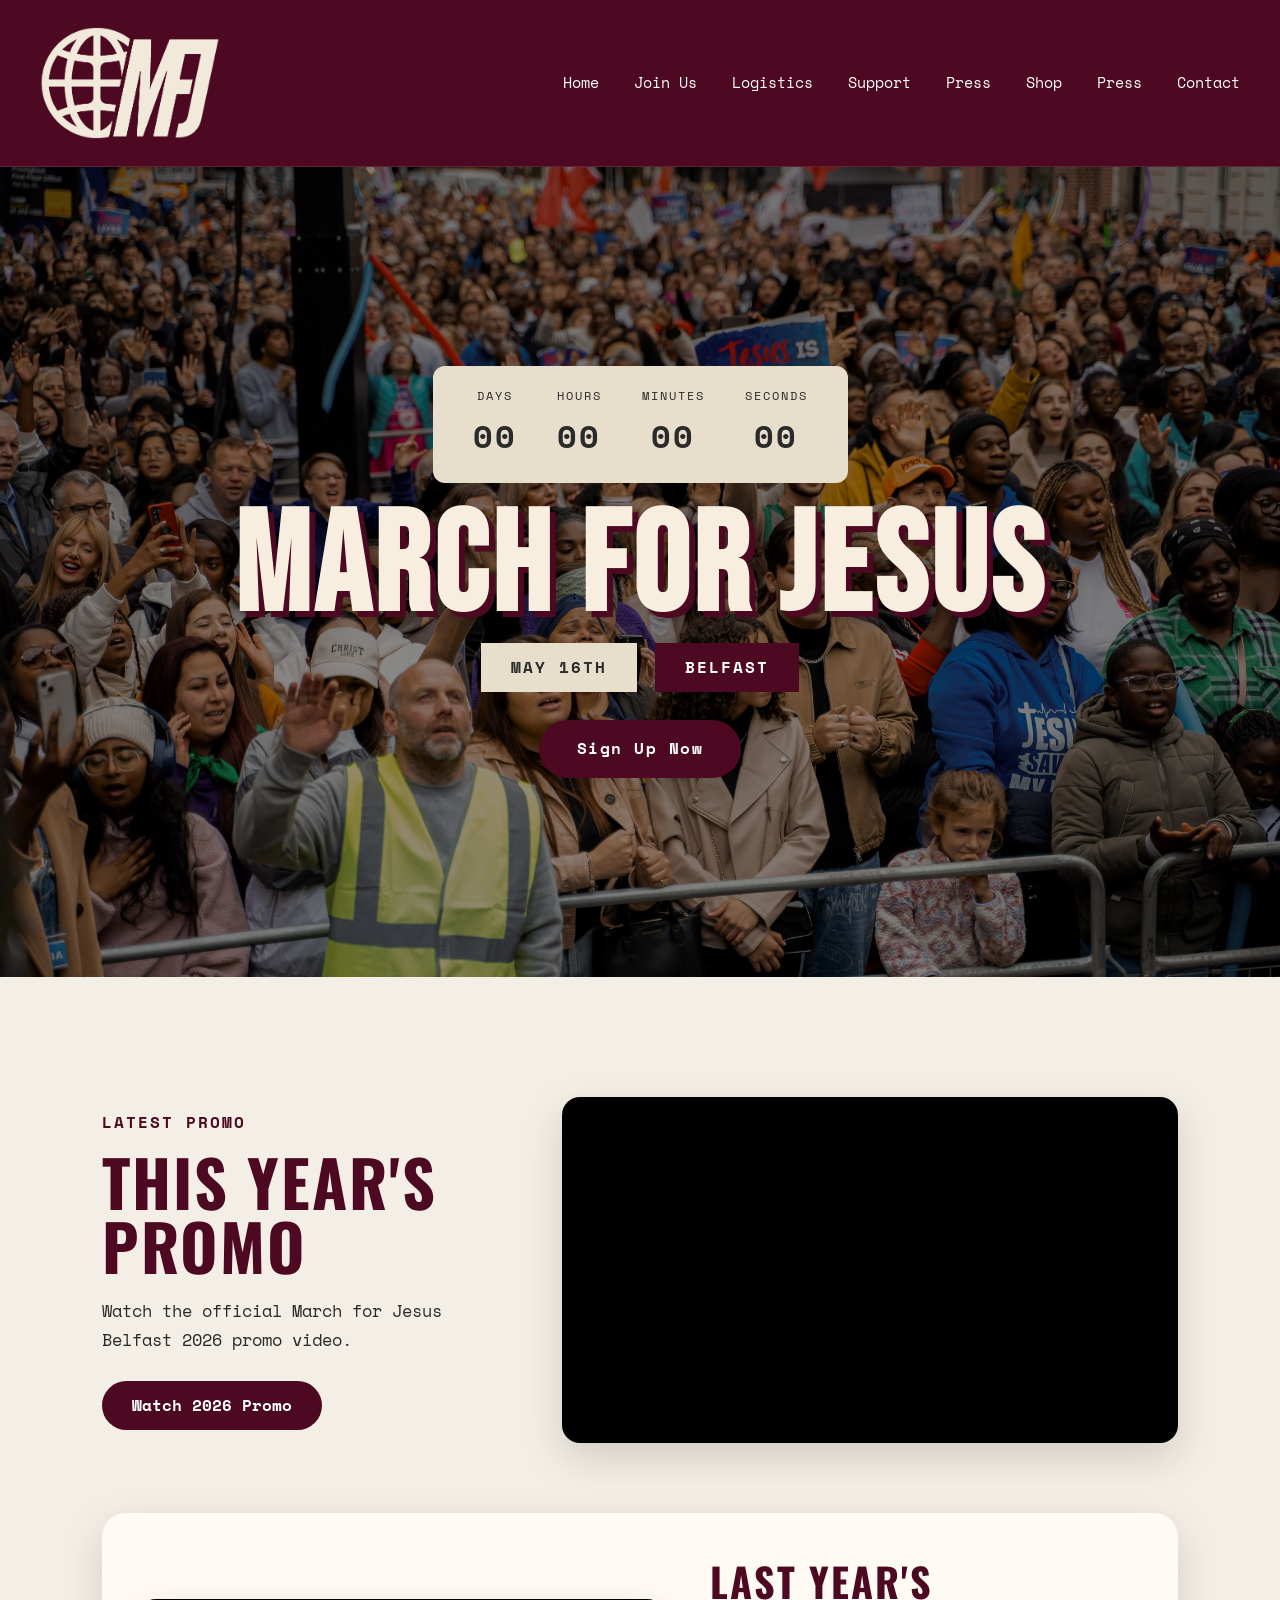
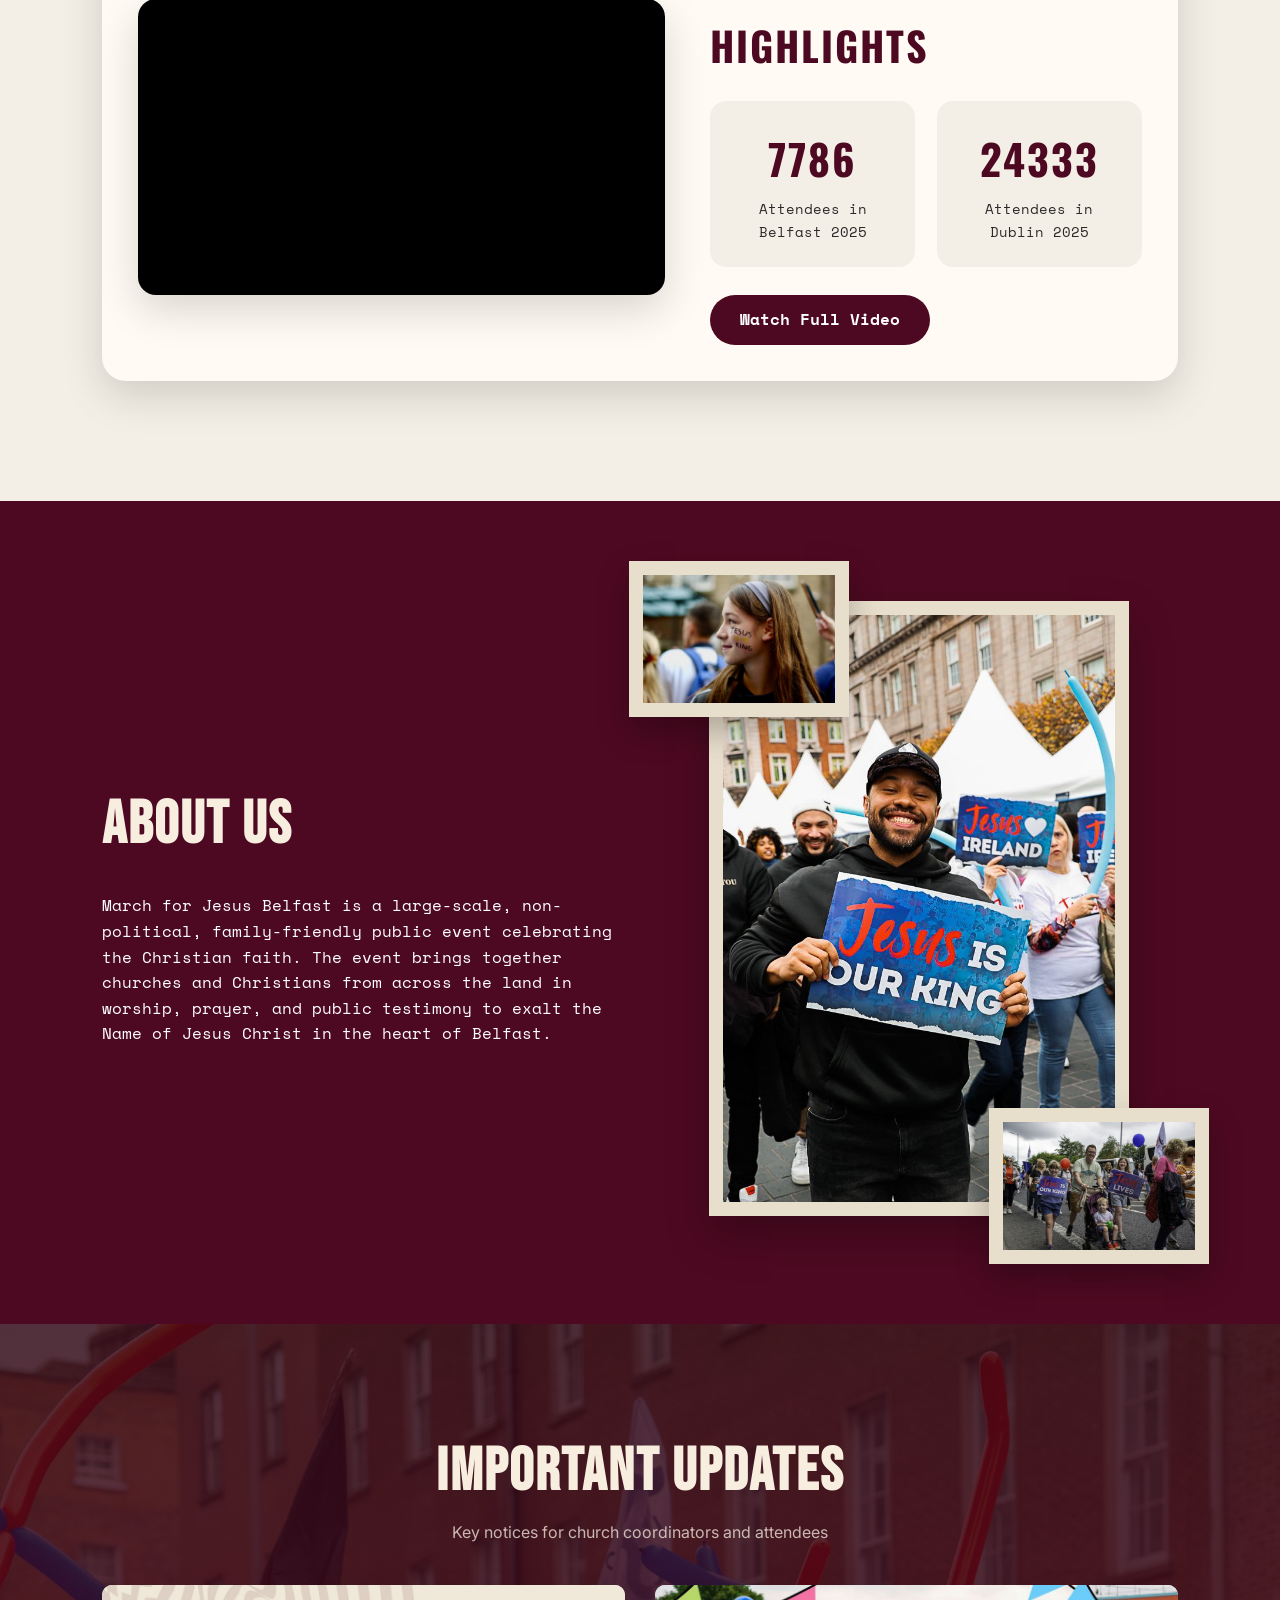
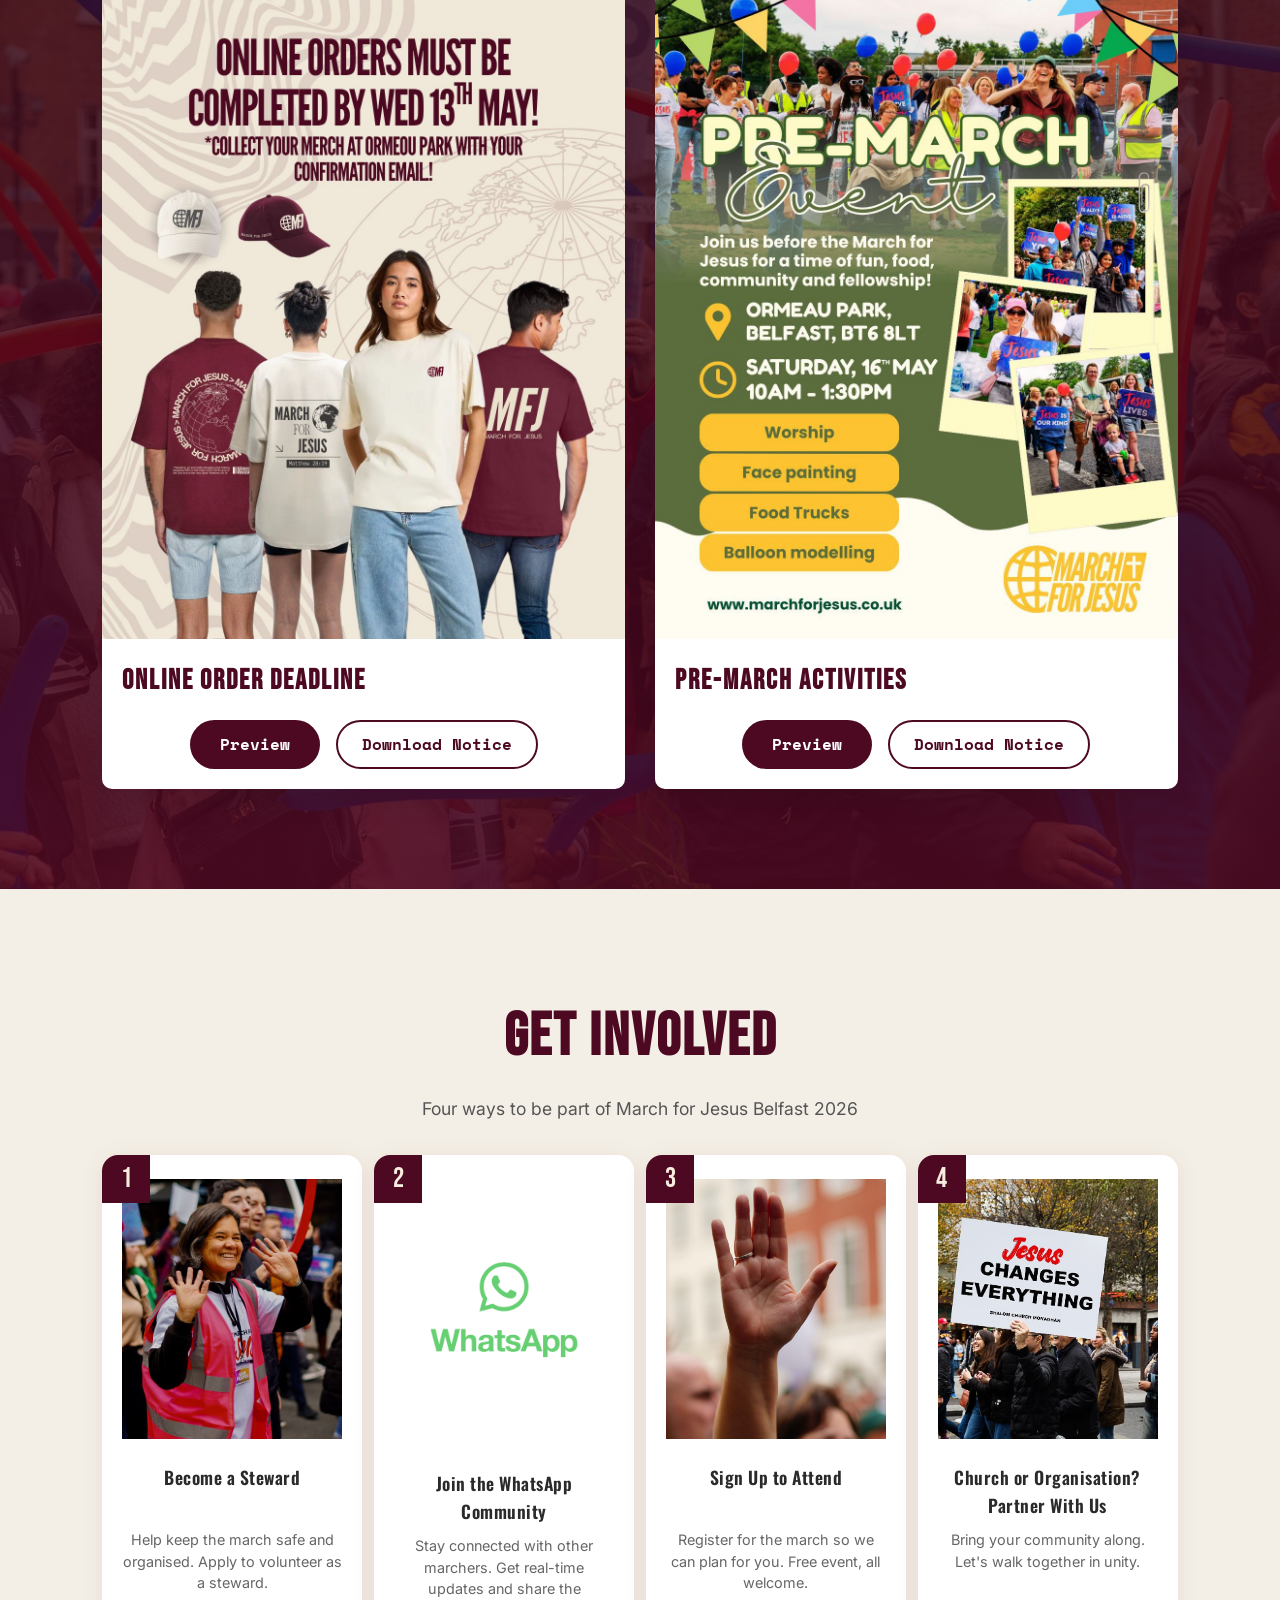
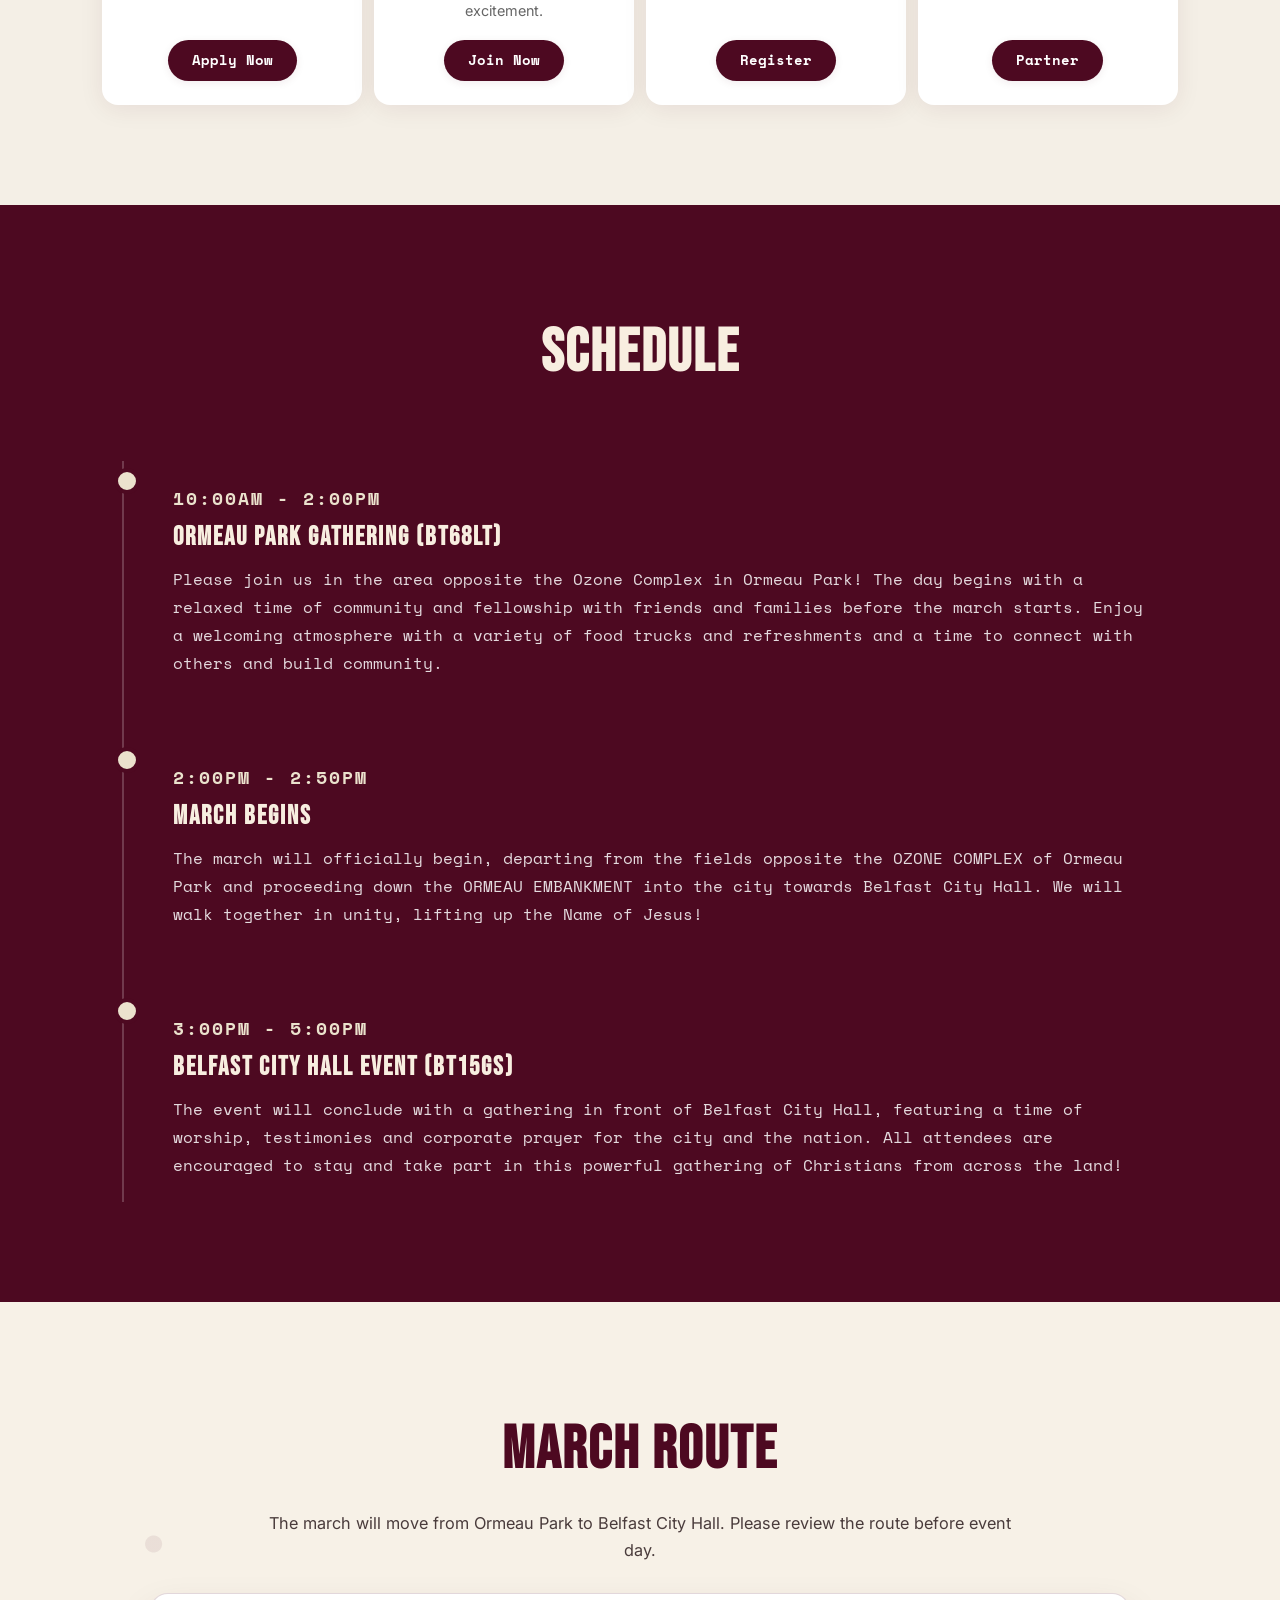
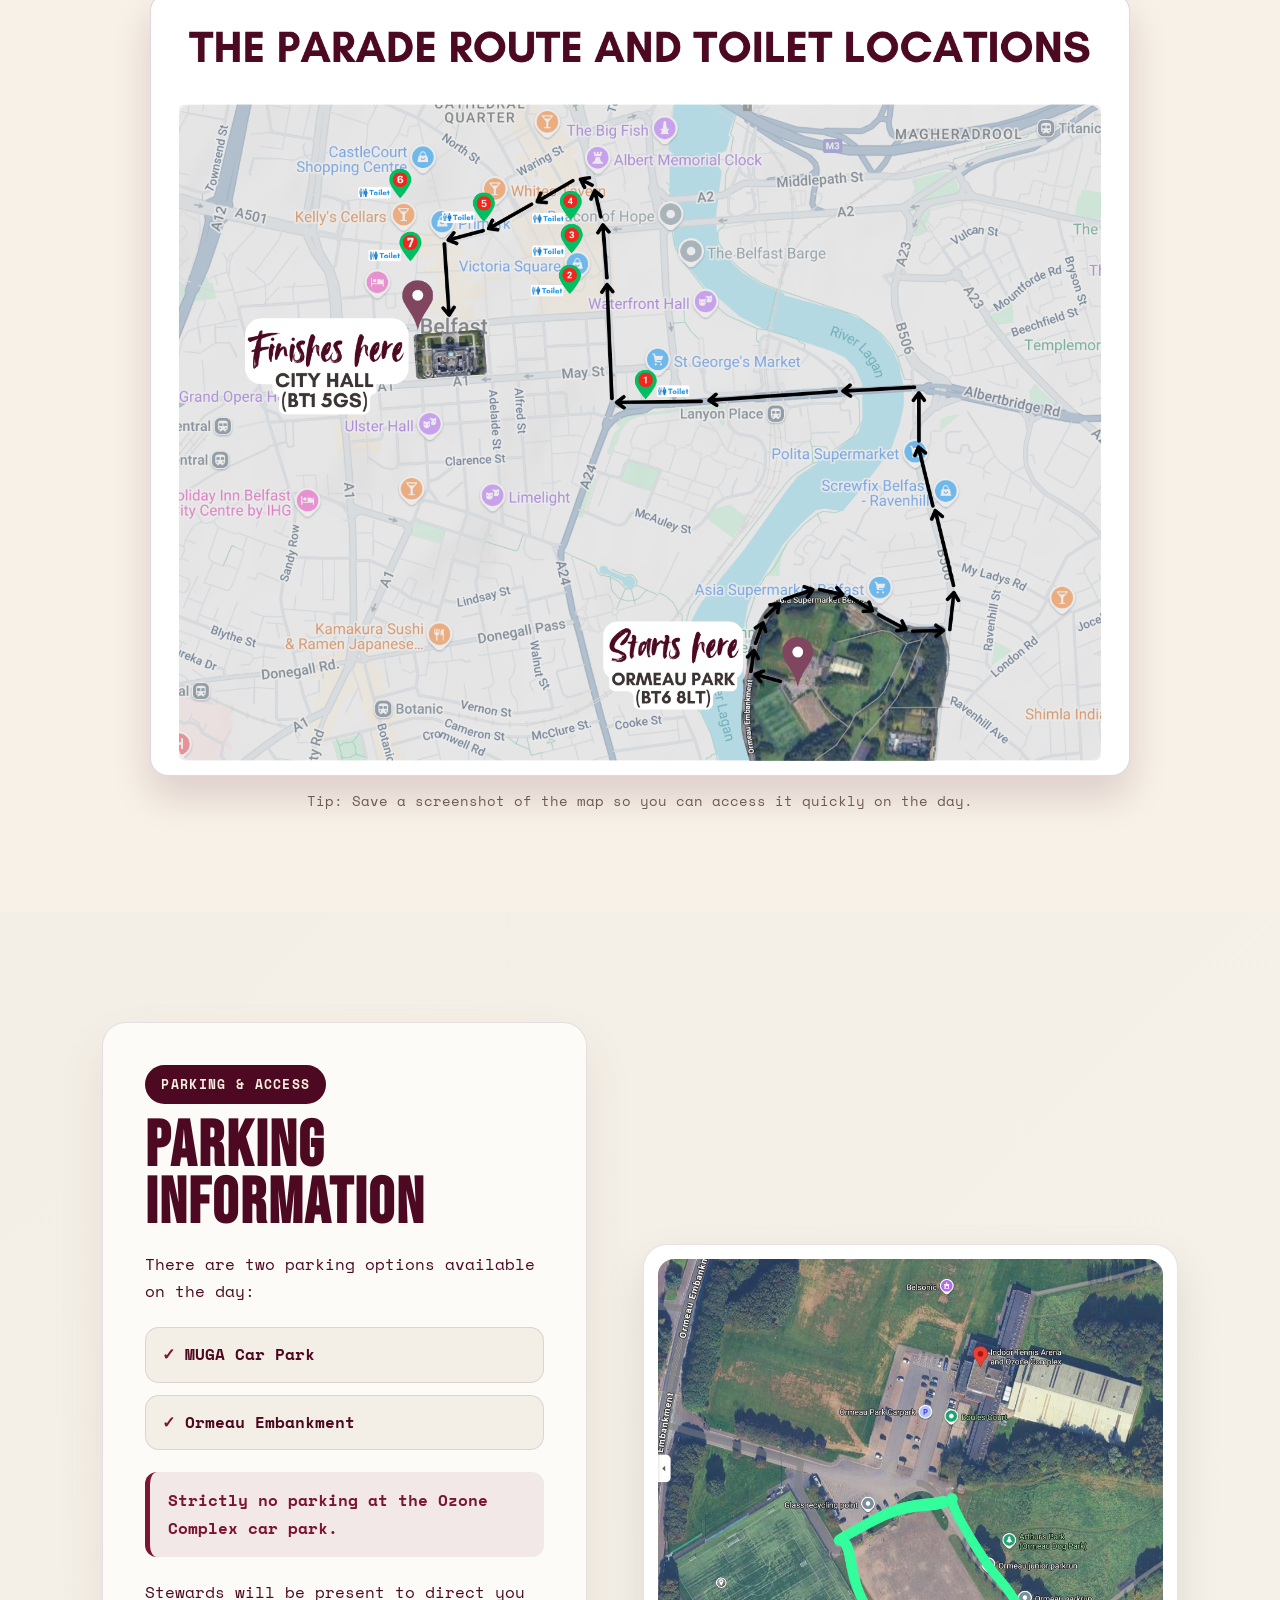
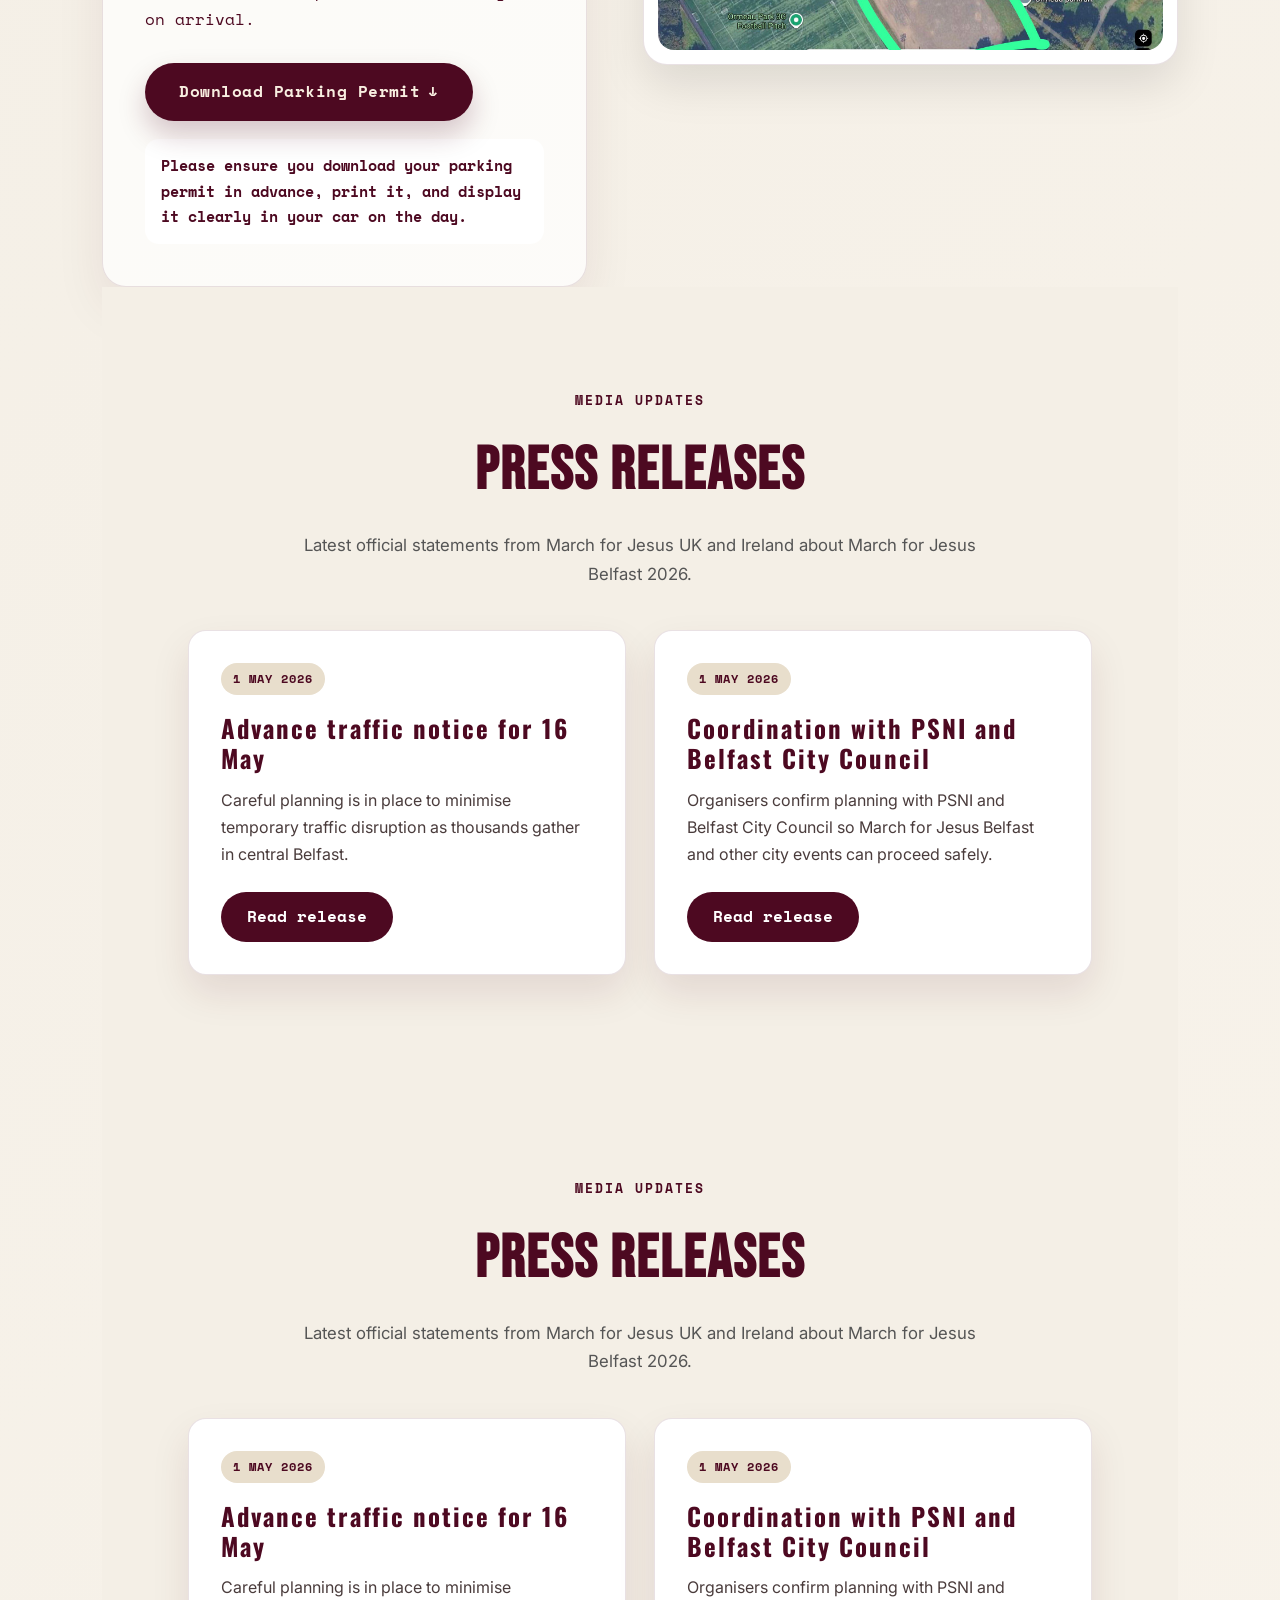
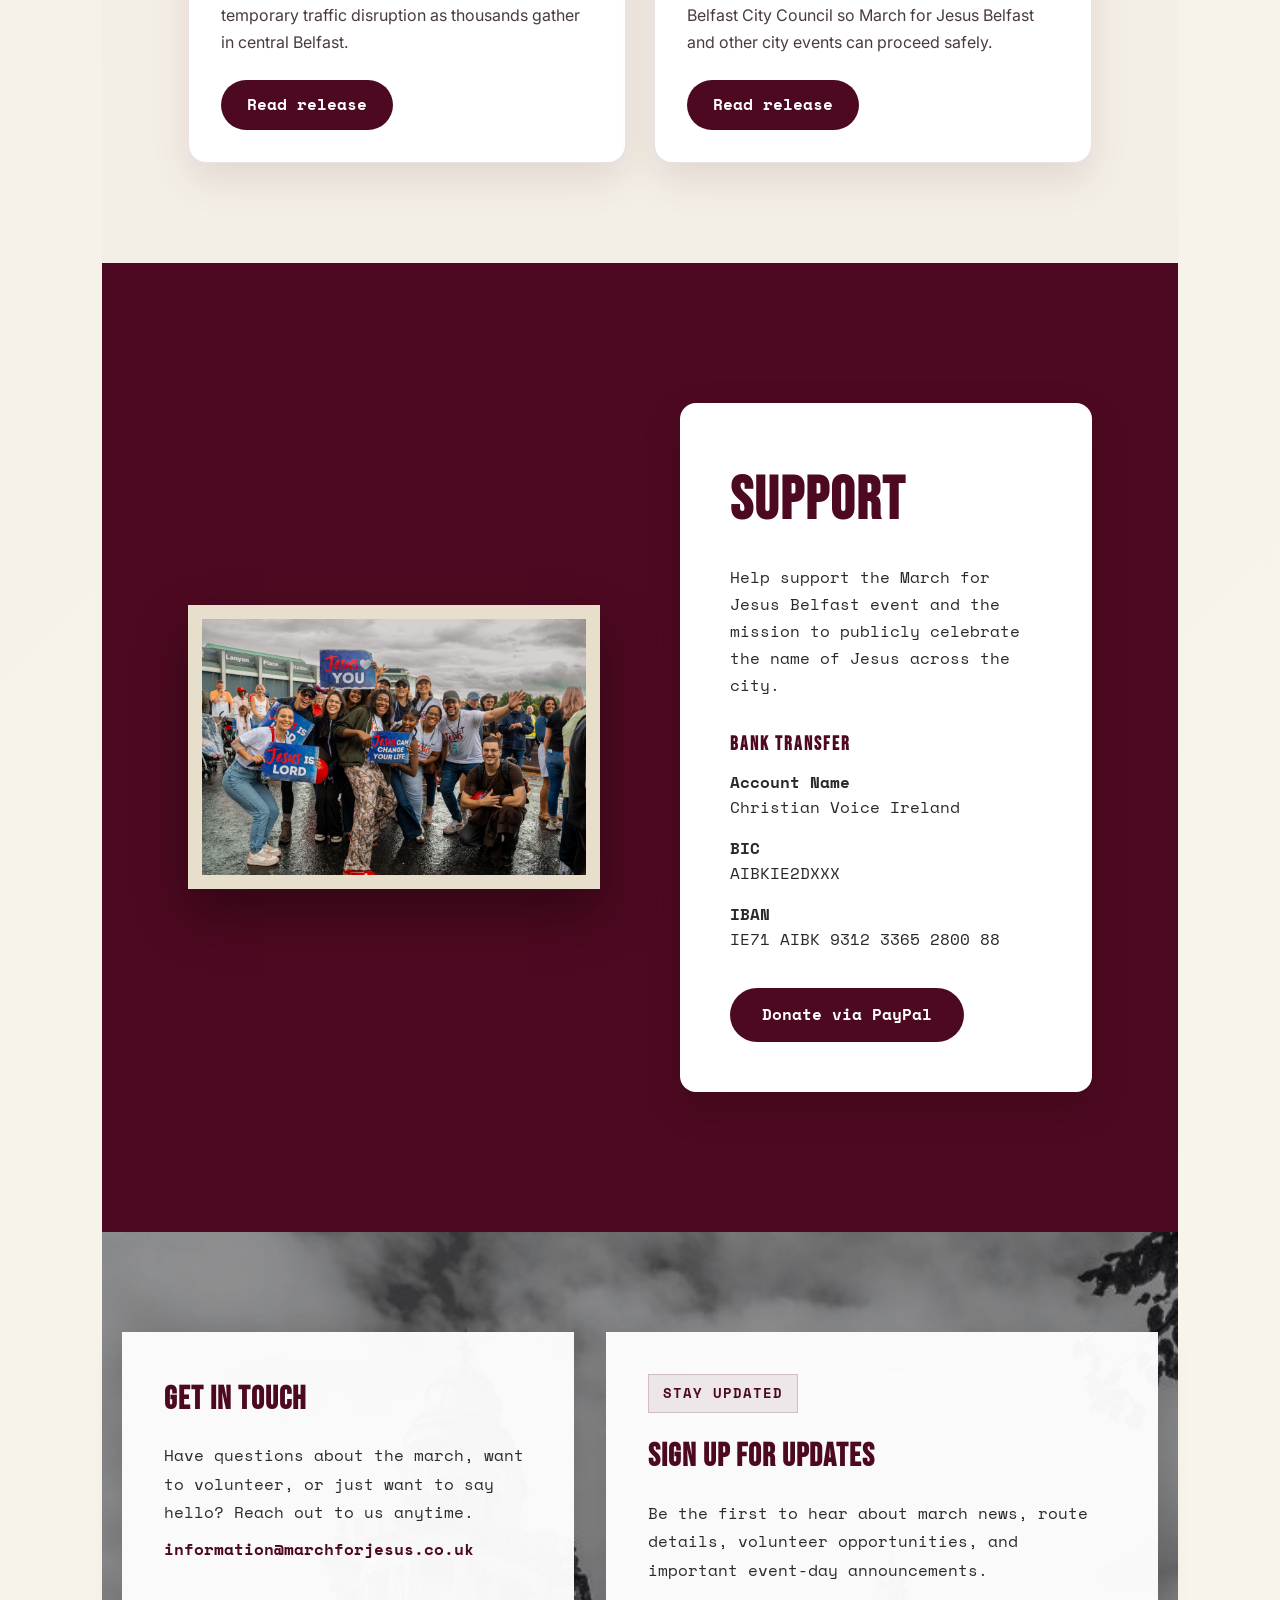
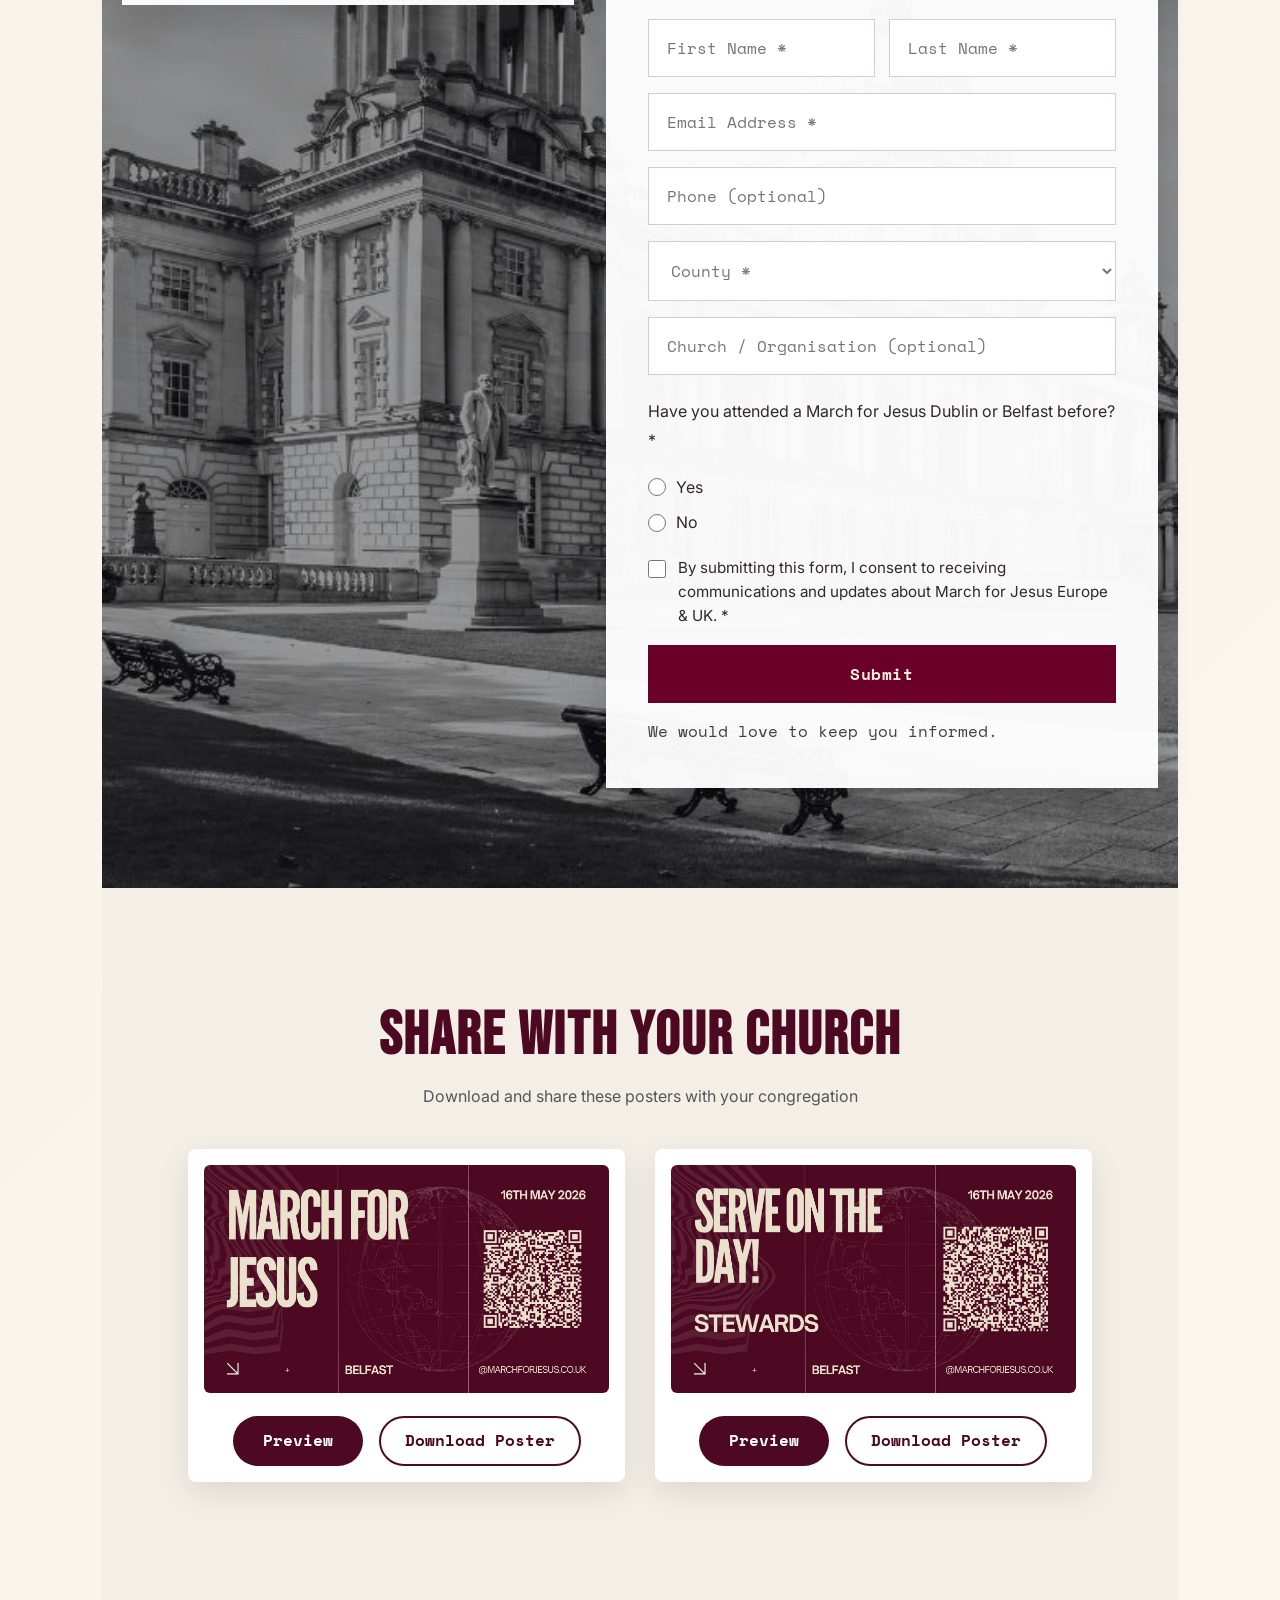
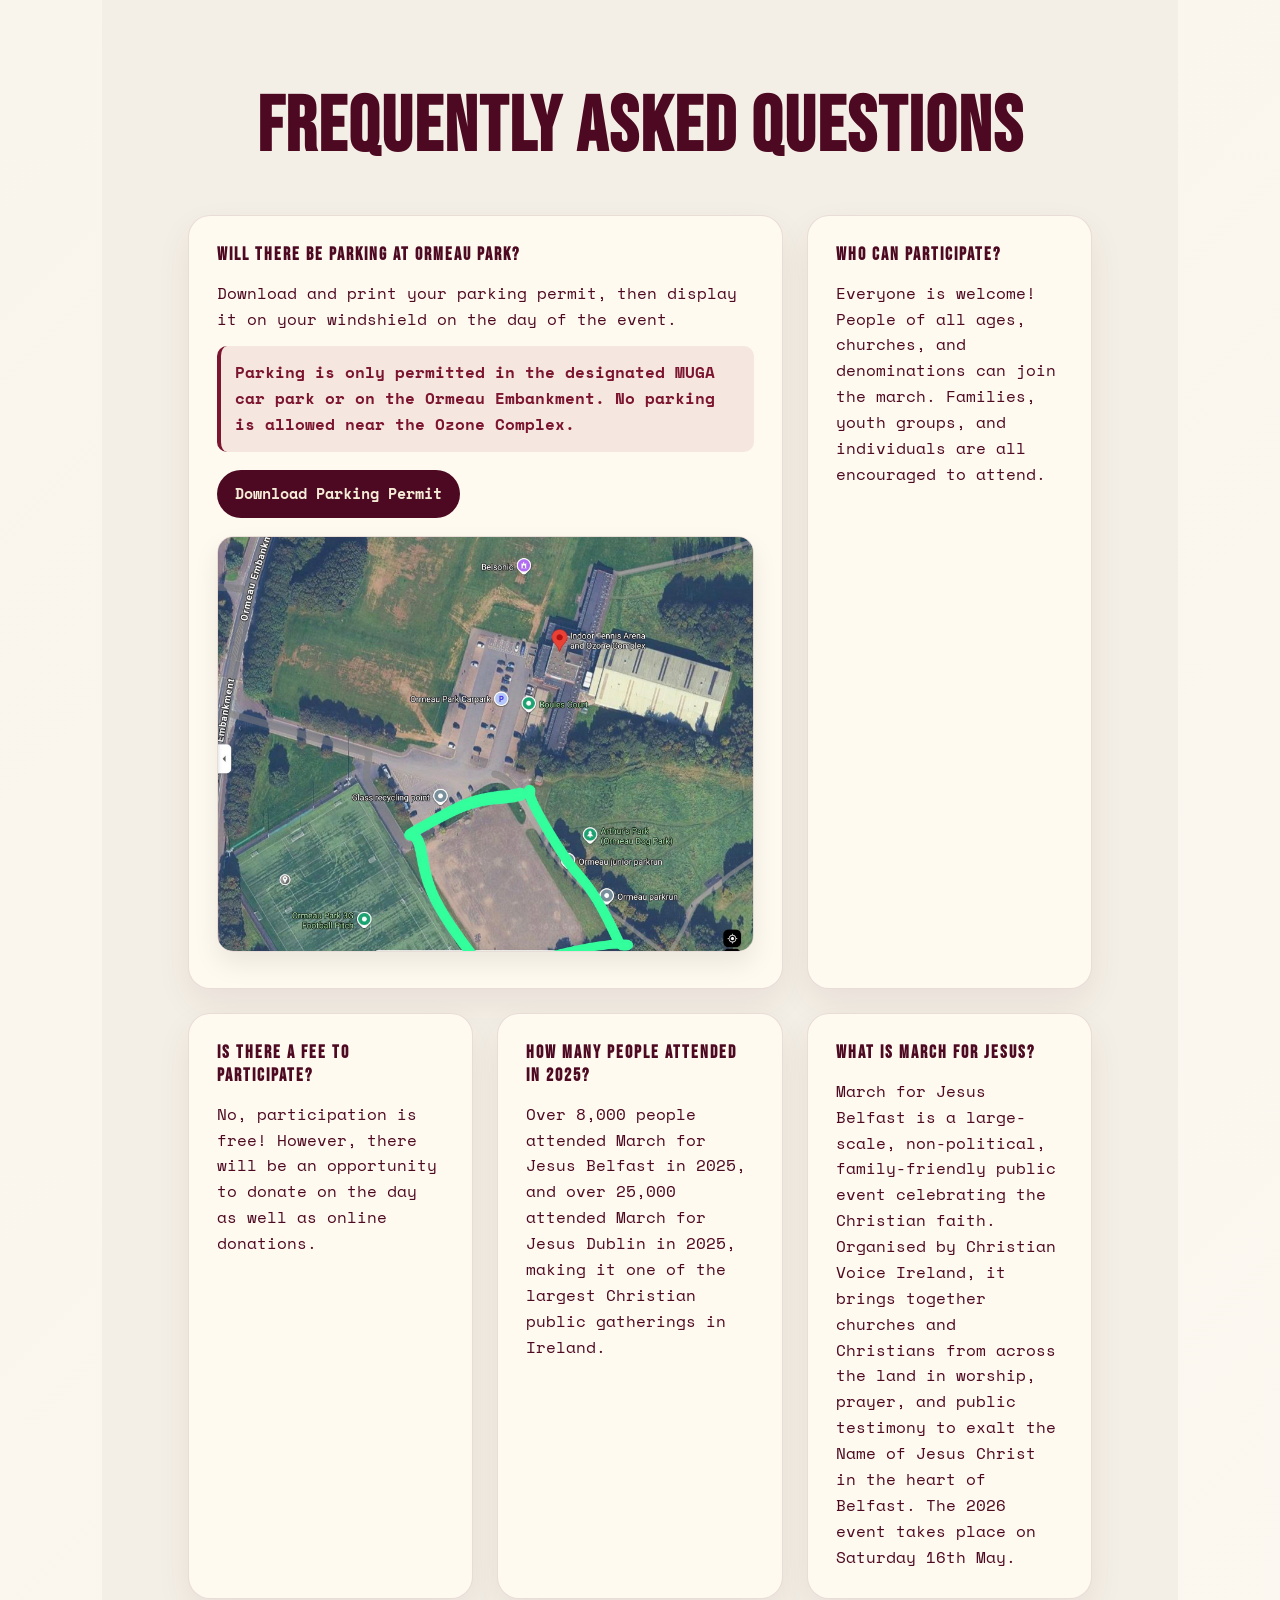
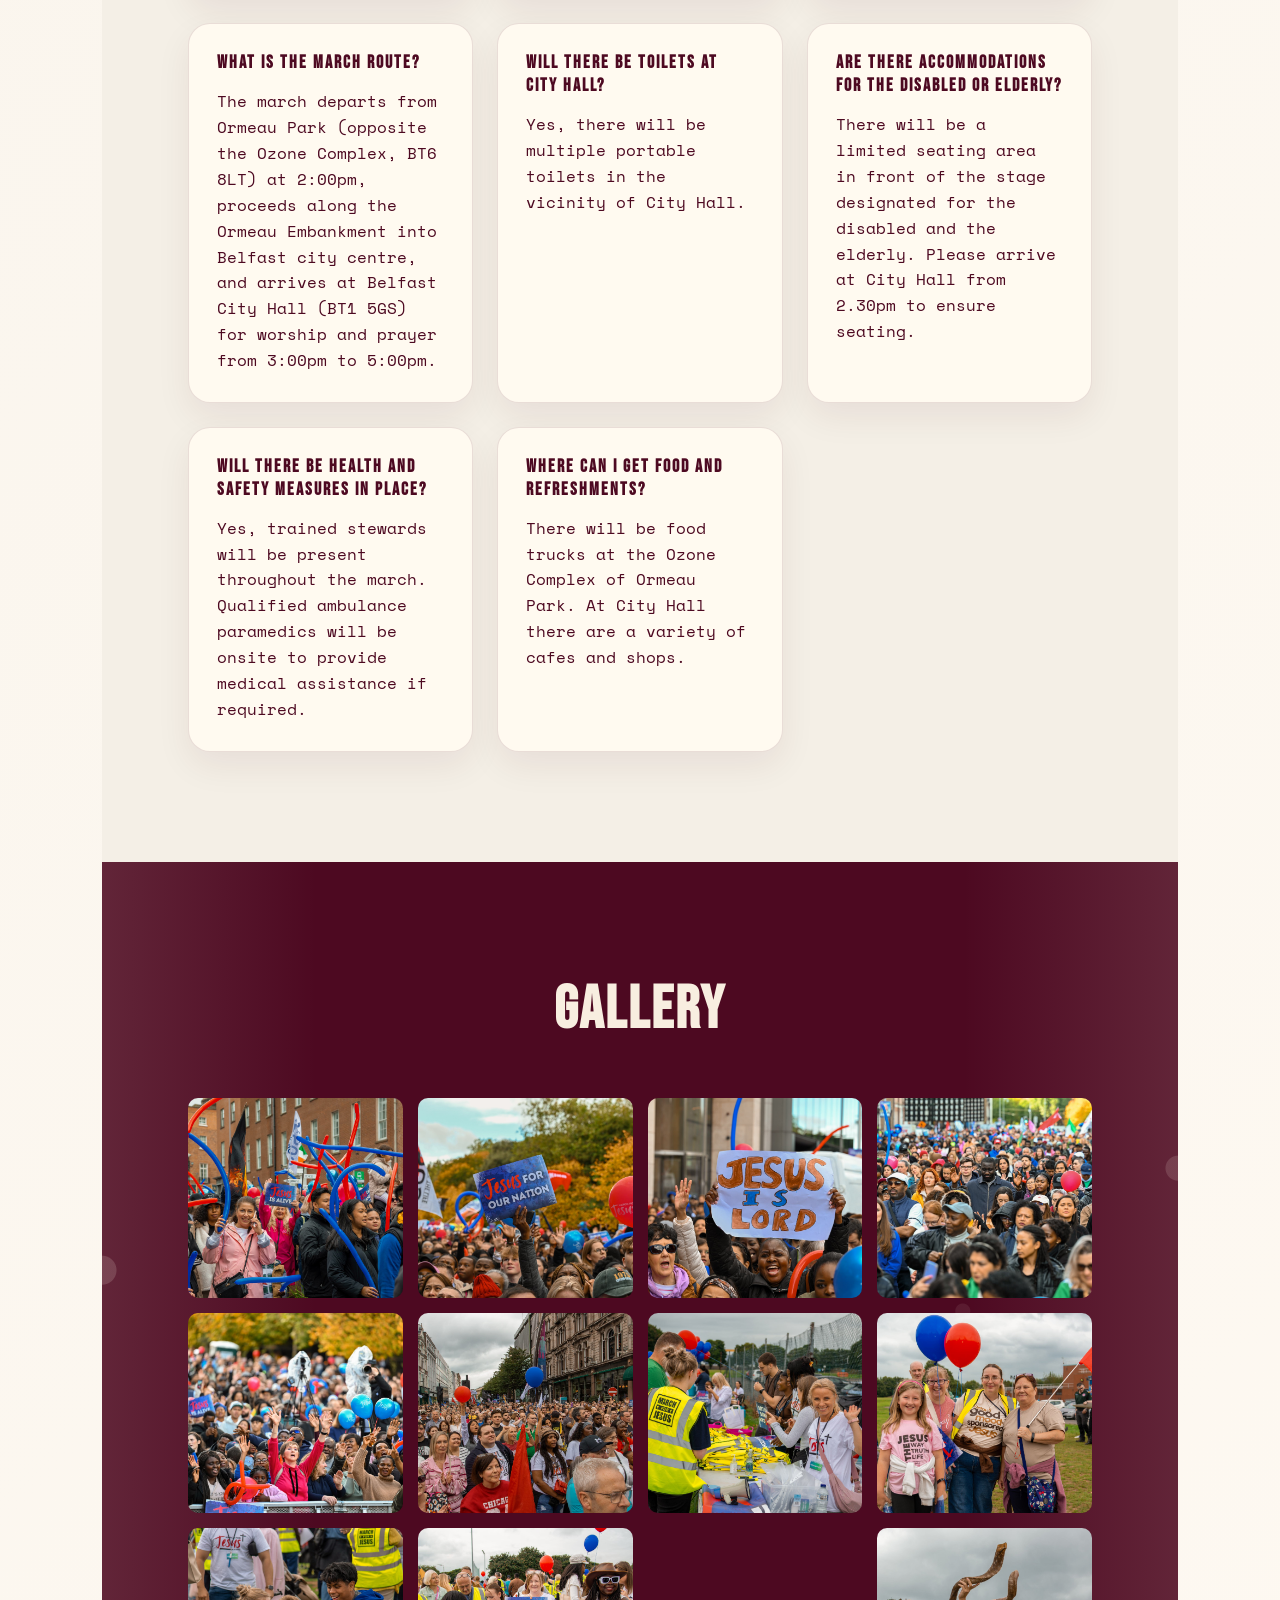
==== index.html @ 3a16ca30 "Add press releases section and fix button styles" ====
<!DOCTYPE html>
<html lang="en">
<head>

<!-- Google tag (gtag.js) -->
<script async src="https://www.googletagmanager.com/gtag/js?id=G-B08WPFHX9Q"></script>
<script>
  window.dataLayer = window.dataLayer || [];
  function gtag(){dataLayer.push(arguments);}
  gtag('js', new Date());
  gtag('config', 'G-B08WPFHX9Q');
</script>
<meta name="description" content="March for Jesus Belfast — Saturday 16th May 2026. A family-friendly, non-political march celebrating Jesus through the streets of Belfast.">
<meta name="keywords" content="March for Jesus, Belfast, Christian march, worship, prayer, May 2026">
<meta property="og:title" content="March for Jesus Belfast — 16th May 2026">
<meta property="og:description" content="A family-friendly, non-political march celebrating Jesus through the streets of Belfast. Join us on Saturday 16th May 2026.">
<meta property="og:image" content="https://marchforjesus.co.uk/images/mfj/home.jpg">
<meta property="og:url" content="https://marchforjesus.co.uk/">
<meta property="og:type" content="website">
<meta name="twitter:card" content="summary_large_image">
<meta name="twitter:title" content="March for Jesus Belfast — 16th May 2026">
<meta name="twitter:description" content="A family-friendly, non-political march celebrating Jesus through the streets of Belfast. Join us on Saturday 16th May 2026.">
<meta name="twitter:image" content="https://marchforjesus.co.uk/images/mfj/home.jpg">
<meta name="format-detection" content="telephone=no">

<meta charset="UTF-8">
<meta name="viewport" content="width=device-width, initial-scale=1.0">

<title>March for Jesus Belfast — 16 May 2026 | marchforjesus.co.uk</title>
<link rel="canonical" href="https://marchforjesus.co.uk/">

<link rel="stylesheet" href="styles.css?v=20260505-press">
<link rel="stylesheet" href="https://cdnjs.cloudflare.com/ajax/libs/font-awesome/6.7.2/css/all.min.css" integrity="sha512-Evv84Mr4kqVGRNSgIGL/F/aIDqQb7xQ2vcrdIwxfjThSH8CSR7PBEakCr51Ck+w+/U6swU2Im1vVX0SVk9ABhg==" crossorigin="anonymous" referrerpolicy="no-referrer">

<link href="https://fonts.googleapis.com/css2?family=Bebas+Neue&family=Inter:ital,wght@0,300;0,400;0,500;0,600&family=League+Gothic&family=Oswald:wght@400;600&family=Space+Mono&display=swap" rel="stylesheet">

<link rel="icon" type="image/png" sizes="32x32" href="images/favicon-32.png">
<link rel="apple-touch-icon" sizes="180x180" href="images/favicon-180.png">

<!-- Structured Data: Organization -->
<script type="application/ld+json">
{
  "@context": "https://schema.org",
  "@type": "Organization",
  "name": "March for Jesus",
  "alternateName": "March for Jesus Belfast",
  "url": "https://marchforjesus.co.uk",
  "logo": "https://marchforjesus.co.uk/images/Stacked%20logo.png",
  "description": "March for Jesus Belfast is a large-scale, non-political, family-friendly public event celebrating the Christian faith, bringing together churches and Christians from across the land in worship, prayer, and public testimony.",
  "email": "information@marchforjesus.co.uk",
  "sameAs": [
    "https://www.facebook.com/share/1CZsf5bCWk/?mibextid=wwXIfr",
    "https://www.instagram.com/marchforjesusireland",
    "https://www.tiktok.com/@marchforjesusireland"
  ],
  "foundingLocation": {
    "@type": "Place",
    "name": "Belfast, Northern Ireland"
  }
}
</script>

<!-- Structured Data: Event -->
<script type="application/ld+json">
{
  "@context": "https://schema.org",
  "@type": "Event",
  "name": "March for Jesus Belfast 2026",
  "description": "A family-friendly, non-political march celebrating Jesus through the streets of Belfast. Join thousands of Christians from across the land for worship, prayer, and public testimony to exalt the Name of Jesus Christ.",
  "startDate": "2026-05-16T10:00:00+01:00",
  "endDate": "2026-05-16T17:00:00+01:00",
  "eventStatus": "https://schema.org/EventScheduled",
  "eventAttendanceMode": "https://schema.org/OfflineEventAttendanceMode",
  "location": [
    {
      "@type": "Place",
      "name": "Ormeau Park",
      "address": {
        "@type": "PostalAddress",
        "streetAddress": "Ormeau Park, opposite Ozone Complex",
        "addressLocality": "Belfast",
        "postalCode": "BT6 8LT",
        "addressCountry": "GB"
      }
    },
    {
      "@type": "Place",
      "name": "Belfast City Hall",
      "address": {
        "@type": "PostalAddress",
        "streetAddress": "Donegall Square",
        "addressLocality": "Belfast",
        "postalCode": "BT1 5GS",
        "addressCountry": "GB"
      }
    }
  ],
  "image": "https://marchforjesus.co.uk/images/mfj/home.jpg",
  "url": "https://marchforjesus.co.uk",
  "organizer": {
    "@type": "Organization",
    "name": "Christian Voice Ireland",
    "url": "https://marchforjesus.co.uk"
  },
  "performer": {
    "@type": "Organization",
    "name": "March for Jesus Belfast"
  },
  "offers": {
    "@type": "Offer",
    "price": "0",
    "priceCurrency": "GBP",
    "availability": "https://schema.org/InStock",
    "url": "https://www.eventbrite.ie/e/march-for-jesus-belfast-2026-tickets-1984903487764",
    "validFrom": "2026-01-01"
  },
  "isAccessibleForFree": true,
  "maximumPhysicalAttendeeCapacity": 10000,
  "previousStartDate": "2025-05-17",
  "subEvent": [
    {
      "@type": "Event",
      "name": "Ormeau Park Gathering",
      "startDate": "2026-05-16T10:00:00+01:00",
      "endDate": "2026-05-16T14:00:00+01:00",
      "description": "Community fellowship with food trucks and refreshments before the march begins."
    },
    {
      "@type": "Event",
      "name": "March Through Belfast",
      "startDate": "2026-05-16T14:00:00+01:00",
      "endDate": "2026-05-16T14:50:00+01:00",
      "description": "The march departs from Ormeau Park along the Ormeau Embankment into the city towards Belfast City Hall."
    },
    {
      "@type": "Event",
      "name": "Belfast City Hall Worship & Prayer",
      "startDate": "2026-05-16T15:00:00+01:00",
      "endDate": "2026-05-16T17:00:00+01:00",
      "description": "Worship, testimonies, and corporate prayer for the city and nation at Belfast City Hall."
    }
  ]
}
</script>

<!-- Structured Data: FAQPage -->
<script type="application/ld+json">
{
  "@context": "https://schema.org",
  "@type": "FAQPage",
  "mainEntity": [
    {
      "@type": "Question",
      "name": "Who can participate in March for Jesus Belfast?",
      "acceptedAnswer": {
        "@type": "Answer",
        "text": "Everyone is welcome! People of all ages, churches, and denominations can join the march. Families, youth groups, and individuals are all encouraged to attend."
      }
    },
    {
      "@type": "Question",
      "name": "Is there a fee to participate?",
      "acceptedAnswer": {
        "@type": "Answer",
        "text": "No, participation is completely free. However, there will be an opportunity to donate on the day as well as online donations."
      }
    },
    {
      "@type": "Question",
      "name": "Will there be toilets at Belfast City Hall?",
      "acceptedAnswer": {
        "@type": "Answer",
        "text": "Yes, there will be multiple portable toilets in the vicinity of City Hall."
      }
    },
    {
      "@type": "Question",
      "name": "Are there accommodations for the disabled or elderly?",
      "acceptedAnswer": {
        "@type": "Answer",
        "text": "There will be a limited seating area in front of the stage designated for the disabled and the elderly. Please arrive at City Hall from 2.30pm to ensure seating."
      }
    },
    {
      "@type": "Question",
      "name": "Will there be health and safety measures in place?",
      "acceptedAnswer": {
        "@type": "Answer",
        "text": "Yes, trained stewards will be present throughout the march. Qualified ambulance paramedics will be onsite to provide medical assistance if required."
      }
    },
    {
      "@type": "Question",
      "name": "Where can I get food and refreshments?",
      "acceptedAnswer": {
        "@type": "Answer",
        "text": "There will be food trucks at the Ozone Complex of Ormeau Park. At City Hall there are a variety of cafes and shops."
      }
    },
    {
      "@type": "Question",
      "name": "Will there be parking at Ormeau Park?",
      "acceptedAnswer": {
        "@type": "Answer",
        "text": "Yes. Download and print your parking permit, then display it on your windshield on the day of the event. Parking is only permitted in the designated MUGA car park. No parking is allowed near the Ozone Complex or on the Ormeau Embankment. The permit is available at marchforjesus.co.uk."
      }
    },
    {
      "@type": "Question",
      "name": "How many people attended March for Jesus in 2025?",
      "acceptedAnswer": {
        "@type": "Answer",
        "text": "Over 8,000 people attended March for Jesus Belfast in 2025, and over 25,000 attended March for Jesus Dublin in 2025."
      }
    },
    {
      "@type": "Question",
      "name": "What is the march route?",
      "acceptedAnswer": {
        "@type": "Answer",
        "text": "The march departs from Ormeau Park (opposite the Ozone Complex, BT6 8LT) at 2:00pm, proceeds along the Ormeau Embankment into the city centre, and arrives at Belfast City Hall (BT1 5GS) for worship and prayer from 3:00pm to 5:00pm."
      }
    },
    {
      "@type": "Question",
      "name": "What is March for Jesus?",
      "acceptedAnswer": {
        "@type": "Answer",
        "text": "March for Jesus Belfast is a large-scale, non-political, family-friendly public event celebrating the Christian faith. The event brings together churches and Christians from across the land in worship, prayer, and public testimony to exalt the Name of Jesus Christ in the heart of Belfast. It is organised by Christian Voice Ireland."
      }
    }
  ]
}
</script>

<!-- Structured Data: WebSite -->
<script type="application/ld+json">
{
  "@context": "https://schema.org",
  "@type": "WebSite",
  "name": "March for Jesus Belfast",
  "url": "https://marchforjesus.co.uk",
  "description": "Official website for March for Jesus Belfast — a family-friendly, non-political Christian march through the streets of Belfast."
}
</script>

</head>

<body id="top">

<!-- NAV -->

<header class="nav">

<div class="nav-inner">

	<a href="index.html" class="logo"><img src="images/Stacked logo.png" alt="March for Jesus logo"></a>

<button class="menu-toggle" aria-label="Toggle navigation" aria-expanded="false" aria-controls="main-menu">
<span></span>
<span></span>
<span></span>
</button>

<nav class="menu" id="main-menu">

<ul>

<li class="dropdown has-submenu">
<a href="#">Home</a>
<ul class="dropdown-menu">
<li><a href="#about">About & Video Promo</a></li>
<li><a href="#gallery">Gallery</a></li>
</ul>
</li>

<li class="dropdown has-submenu">
<a href="#signup">Join Us</a>
<ul class="dropdown-menu">
<li><a href="#signup">Sign Up</a></li>
<li><a href="https://chat.whatsapp.com/G6m8cG5FMAm8tozPNGQFvW">WhatsApp Community</a></li>
</ul>
</li>

<li class="dropdown has-submenu">
<a href="#">Logistics</a>
<ul class="dropdown-menu">
<li><a href="#schedule">Schedule</a></li>
<li><a href="#route">Route</a></li>
<li><a href="#posters">Posters</a></li>


</ul>
</li>

<li>
<a href="#support">Support</a>
</li>

<li>
<a href="#press-releases">Press</a>
</li>

<li>
<a href="shop.html">Shop</a>
</li>

<li>
<a href="#press-releases">Press</a>
</li>

<li class="dropdown has-submenu">
<a href="#contact">Contact</a>
<ul class="dropdown-menu">
<li><a href="#faq">FAQs</a></li>

</ul>
</li>

</ul>

</nav>

</div>

</header>

<!-- HERO -->

<section class="hero">

<div class="hero-overlay"></div>

<div class="hero-content">

<div class="countdown">

<div class="countdown-grid">

<div class="countdown-item">
<div class="label">DAYS</div>
<div id="days" class="number">00</div>
</div>

<div class="countdown-item">
<div class="label">HOURS</div>
<div id="hours" class="number">00</div>
</div>

<div class="countdown-item">
<div class="label">MINUTES</div>
<div id="minutes" class="number">00</div>
</div>

<div class="countdown-item">
<div class="label">SECONDS</div>
<div id="seconds" class="number">00</div>
</div>

</div>

</div>

<h1>MARCH FOR JESUS</h1>

<div class="hero-date">MAY 16TH</div>

<div class="hero-location">BELFAST</div>

<a href="#signup" class="hero-cta">Sign Up Now</a>

</div>

</section>

<!-- WATCH -->

<section class="watch">
  <div class="watch-container">

    <div class="watch-feature">
      <div class="watch-text">
        <span class="watch-label">Latest Promo</span>
        <h2>This Year's Promo</h2>
        <p>Watch the official March for Jesus Belfast 2026 promo video.</p>

        <a href="https://youtu.be/o1hS82S8JVA" target="_blank" class="btn">
          Watch 2026 Promo
        </a>
      </div>

      <div class="video-wrapper">
        <iframe src="https://www.youtube-nocookie.com/embed/o1hS82S8JVA"
          title="March for Jesus Belfast 2026 promo"
          loading="eager"
          allow="accelerometer; autoplay; clipboard-write; encrypted-media; gyroscope; picture-in-picture; web-share"
          referrerpolicy="strict-origin-when-cross-origin"
          allowfullscreen></iframe>
      </div>
    </div>

    <div class="watch-lower">
      <div class="video-wrapper">
        <iframe src="https://www.youtube-nocookie.com/embed/uUKdgvMIN2U"
          title="March for Jesus Belfast 2025"
          loading="eager"
          allow="accelerometer; autoplay; clipboard-write; encrypted-media; gyroscope; picture-in-picture; web-share"
          referrerpolicy="strict-origin-when-cross-origin"
          allowfullscreen></iframe>
      </div>

      <div class="watch-info">
        <h3>Last Year's Highlights</h3>

        <div class="watch-stats">
          <div class="stat">
            <h3 class="counter" data-target="8000">0</h3>
            <p>Attendees in Belfast 2025</p>
          </div>

          <div class="stat">
            <h3 class="counter" data-target="25000">0</h3>
            <p>Attendees in Dublin 2025</p>
          </div>
        </div>

        <a href="https://www.youtube.com/watch?v=uUKdgvMIN2U" target="_blank" class="btn">
          Watch Full Video
        </a>
      </div>
    </div>
  </div>

</section>

<!-- ABOUT -->

<section id="about" class="about animate">

<div class="about-text">

<h2>ABOUT US</h2>

<p>
March for Jesus Belfast is a large-scale,
non-political, family-friendly public event
celebrating the Christian faith. The event
brings together churches and Christians
from across the land in worship, prayer, and
public testimony to exalt the Name of Jesus
Christ in the heart of Belfast.
</p>

</div>

<div class="about-images">

<div class="about-main">
<img src="images/mfj/about1.jpg" alt="March for Jesus">

<img src="images/mfj/about2.jpg" class="about-overlay top-left" alt="March for Jesus Belfast — worship and fellowship">
<img src="images/mfj/about3.jpg" class="about-overlay bottom-right" alt="March for Jesus Belfast — community gathering">

</div>

</div>

</section>

<!-- IMPORTANT UPDATES -->

<section id="events" class="updates-section animate">

<h2>IMPORTANT UPDATES</h2>
<p class="updates-subtitle">Key notices for church coordinators and attendees</p>

<div class="updates-grid">

  <div class="update-card">
    <img src="images/onlineorders.jpeg" alt="Online order deadline information">
    <div class="update-content">
      <h3>ONLINE ORDER DEADLINE</h3>
      <div class="poster-actions">
        <a href="images/onlineorders.jpeg" target="_blank" class="btn">Preview</a>
        <a href="images/onlineorders.jpeg" download class="btn-outline">Download Notice</a>
      </div>
    </div>
  </div>

  <div class="update-card">
    <img src="images/premarchevent.jpeg" alt="Post-event activities information">
    <div class="update-content">
      <h3>PRE-MARCH ACTIVITIES</h3>
      <div class="poster-actions">
        <a href="images/premarchevent.jpeg" target="_blank" class="btn">Preview</a>
        <a href="images/premarchevent.jpeg" download class="btn-outline">Download Notice</a>
      </div>
    </div>
  </div>

</div>

</section>

<!-- SIGN UP -->

<section id="signup" class="signup light-section animate">

<h2>GET INVOLVED</h2>
<p class="signup-subtitle">Four ways to be part of March for Jesus Belfast 2026</p>

<div class="signup-steps">

<a href="https://forms.office.com/pages/responsepage.aspx?id=f6y-zCtfL06W-3G7pTXM80XNXBBElOJOidB1jDxM-LVUOEpZSjRPREhKUUtBRDE1SklaT0k2RTdXQi4u&route=shorturl" target="_blank" class="signup-step">
<div class="step-number">1</div>
<div class="step-content">
<img src="images/mfj/signup1.jpg" alt="Become a Steward">
<h3>Become a Steward</h3>
<p>Help keep the march safe and organised. Apply to volunteer as a steward.</p>
<span class="signup-btn">Apply Now</span>
</div>
</a>

<a href="https://chat.whatsapp.com/G6m8cG5FMAm8tozPNGQFvW" target="_blank" class="signup-step">
<div class="step-number">2</div>
<div class="step-content">
<img src="images/mfj/whatsapp2.png" alt="WhatsApp" class="step-icon">
<h3>Join the WhatsApp Community</h3>
<p>Stay connected with other marchers. Get real-time updates and share the excitement.</p>
<span class="signup-btn">Join Now</span>
</div>
</a>

<a href="https://www.eventbrite.ie/e/march-for-jesus-belfast-2026-tickets-1984903487764?aff=oddtdtcreator" target="_blank" class="signup-step">
<div class="step-number">3</div>
<div class="step-content">
<img src="images/mfj/signup2..jpg" alt="Sign up to attend March for Jesus Belfast">
<h3>Sign Up to Attend</h3>
<p>Register for the march so we can plan for you. Free event, all welcome.</p>
<span class="signup-btn">Register</span>
</div>
</a>

<a href="https://forms.office.com/Pages/ResponsePage.aspx?id=f6y-zCtfL06W-3G7pTXM82CVYKlavfFOlvnuDnu6lV1UNFhGSkpUTUJOUjhPRUpWTjhEVUVISkVITy4u" target="_blank" class="signup-step">
<div class="step-number">4</div>
<div class="step-content">
<img src="images/mfj/signup3..jpg" alt="Partner with March for Jesus Belfast as a church or organisation">
<h3>Church or Organisation? Partner With Us</h3>
<p>Bring your community along. Let's walk together in unity.</p>
<span class="signup-btn">Partner</span>
</div>
</a>

</div>

</section>

<!-- SCHEDULE -->

<section id="schedule" class="schedule animate">

<h2>SCHEDULE</h2>

<div class="schedule-grid">

<div>
<h3>10:00AM - 2:00PM</h3>
<h3>ORMEAU PARK GATHERING (BT68LT)</h3>
<p>Please join us in the area opposite the Ozone Complex in
Ormeau Park! The day begins with a relaxed time of
community and fellowship with friends and families before
the march starts. Enjoy a welcoming atmosphere with a
variety of food trucks and refreshments and a time to
connect with others and build community.
</p>
</div>

<div>
<h3>2:00PM - 2:50PM</h3>
<h3>MARCH BEGINS</h3>
<p>The march will officially begin, departing from the fields
opposite the OZONE COMPLEX of Ormeau Park and proceeding
down the ORMEAU EMBANKMENT  into the city towards Belfast
City Hall. We will walk together in unity, lifting
 up the Name of Jesus!</p>
</div>

<div>
<h3>3:00PM - 5:00PM</h3>
<h3>BELFAST City Hall EVENT (BT15GS)</h3>
<p>The event will conclude with a gathering in front of  Belfast City
 Hall, featuring a time of worship, testimonies and corporate
prayer for the city and the nation. All attendees are encouraged
to stay and take part in this powerful gathering of Christians
from across the land!
</p>
</div>

</div>

</section>

<!-- ROUTE -->

<section id="route" class="route">

<h2>MARCH ROUTE</h2>
<p class="route-lead">The march will move from Ormeau Park to Belfast City Hall. Please review the route before event day.</p>

<div class="route-map-card">
	<img src="images/newmap.png" alt="March route from Ormeau Park to Belfast City Hall">
</div>

<p class="route-note">Tip: Save a screenshot of the map so you can access it quickly on the day.</p>

</section>

<!-- PARKING -->

<section class="parking-section">
  <div class="parking-container">

    <div class="parking-text">
      <span class="parking-badge">Parking &amp; Access</span>
      <h2>PARKING INFORMATION</h2>

      <p>
        There are two parking options available on the day:
      </p>

      <ul class="parking-list">
        <li><strong>MUGA Car Park</strong></li>
        <li><strong>Ormeau Embankment</strong></li>
      </ul>

      <p class="parking-warning">
        Strictly no parking at the Ozone Complex car park.
      </p>

      <p>
        Stewards will be present to direct you on arrival.
      </p>

      <div class="parking-cta">
        <a href="Parking_permit_MFJ_2026.pdf" target="_blank" class="parking-btn">
          Download Parking Permit
        </a>
      </div>

      <p class="parking-note">
        <strong>Please ensure you download your parking permit in advance, print it, and display it clearly in your car on the day.</strong>
      </p>
    </div>

    <div class="parking-image">
      <img src="images/parking.jpeg" alt="Parking map for event">
    </div>

  </div>
<!-- PRESS RELEASES -->

<section id="press-releases" class="press-releases light-section animate">

<div class="press-intro">
<span class="press-kicker">Media Updates</span>
<h2>PRESS RELEASES</h2>
<p>Latest official statements from March for Jesus UK and Ireland about March for Jesus Belfast 2026.</p>
</div>

<div class="press-grid">

<article class="press-card">
<div class="press-meta">1 May 2026</div>
<h3>Advance traffic notice for 16 May</h3>
<p>Careful planning is in place to minimise temporary traffic disruption as thousands gather in central Belfast.</p>
<a href="pr-1-traffic-apology.html" class="press-link" target="_blank" rel="noopener noreferrer">Read release</a>
</article>

<article class="press-card">
<div class="press-meta">1 May 2026</div>
<h3>Coordination with PSNI and Belfast City Council</h3>
<p>Organisers confirm planning with PSNI and Belfast City Council so March for Jesus Belfast and other city events can proceed safely.</p>
<a href="pr-2-coordination.html" class="press-link" target="_blank" rel="noopener noreferrer">Read release</a>
</article>

</div>

</section>

<!-- PRESS RELEASES -->

<section id="press-releases" class="press-releases light-section animate">

<div class="press-intro">
<span class="press-kicker">Media Updates</span>
<h2>PRESS RELEASES</h2>
<p>Latest official statements from March for Jesus UK and Ireland about March for Jesus Belfast 2026.</p>
</div>

<div class="press-grid">

<article class="press-card">
<div class="press-meta">1 May 2026</div>
<h3>Advance traffic notice for 16 May</h3>
<p>Careful planning is in place to minimise temporary traffic disruption as thousands gather in central Belfast.</p>
<a href="pr-1-traffic-apology.html" class="press-link" target="_blank" rel="noopener noreferrer">Read release</a>
</article>

<article class="press-card">
<div class="press-meta">1 May 2026</div>
<h3>Coordination with PSNI and Belfast City Council</h3>
<p>Organisers confirm planning with PSNI and Belfast City Council so March for Jesus Belfast and other city events can proceed safely.</p>
<a href="pr-2-coordination.html" class="press-link" target="_blank" rel="noopener noreferrer">Read release</a>
</article>

</div>

</section>

<!-- SUPPORT -->

<section id="support" class="support animate">

<div class="support-image">

<img src="images/mfj/support.jpg" alt="Support March for Jesus">

</div>

<div class="support-card">

<h2>SUPPORT</h2>

<p class="support-intro">
Help support the March for Jesus Belfast event and the mission to
publicly celebrate the name of Jesus across the city.
</p>

<div class="bank-details">

<h3>Bank Transfer</h3>

<p><strong>Account Name</strong><br>
Christian Voice Ireland</p>

<p><strong>BIC</strong><br>
AIBKIE2DXXX</p>

<p><strong>IBAN</strong><br>
<span style="text-decoration:none;color:inherit;">IE71 AIBK 9312 3365 2800 88</span></p>

</div>

<a href="https://www.paypal.com/donate/?hosted_button_id=U8SF4BGD9A4GU"
target="_blank"
class="support-btn">

Donate via PayPal

</a>

</div>

</section>

<!-- CONTACT -->

<section id="contact" class="contact-signup-section animate">
	<div class="overlay"></div>

	<div class="contact-signup-container">
		<div class="info-card">
			<h2>Get in Touch</h2>
			<p>
				Have questions about the march, want to volunteer, or just want to say hello?
				Reach out to us anytime.
			</p>

			<a href="mailto:information@marchforjesus.co.uk" class="email-link">
				information@marchforjesus.co.uk
			</a>
		</div>

		<div class="signup-card updates-form-card">
			<div class="form-badge">Stay Updated</div>

			<h2>Sign Up for Updates</h2>
			<p class="signup-subtext">
				Be the first to hear about march news, route details, volunteer opportunities,
				and important event-day announcements.
			</p>

			<form class="updates-form" id="emailSignupForm">
				<div class="updates-row">
					<input type="text" name="name" placeholder="First Name *" required>
					<input type="text" name="last_name" placeholder="Last Name *" required>
				</div>

				<input type="email" name="email" placeholder="Email Address *" required>

				<input type="tel" name="phone" placeholder="Phone (optional)">

				<select name="county" required>
					<option value="" disabled selected>County *</option>
					<option value="Antrim">Antrim</option>
					<option value="Armagh">Armagh</option>
					<option value="Carlow">Carlow</option>
					<option value="Cavan">Cavan</option>
					<option value="Clare">Clare</option>
					<option value="Cork">Cork</option>
					<option value="Derry">Derry</option>
					<option value="Donegal">Donegal</option>
					<option value="Down">Down</option>
					<option value="Dublin">Dublin</option>
					<option value="Fermanagh">Fermanagh</option>
					<option value="Galway">Galway</option>
					<option value="Kerry">Kerry</option>
					<option value="Kildare">Kildare</option>
					<option value="Kilkenny">Kilkenny</option>
					<option value="Laois">Laois</option>
					<option value="Leitrim">Leitrim</option>
					<option value="Limerick">Limerick</option>
					<option value="Longford">Longford</option>
					<option value="Louth">Louth</option>
					<option value="Mayo">Mayo</option>
					<option value="Meath">Meath</option>
					<option value="Monaghan">Monaghan</option>
					<option value="Offaly">Offaly</option>
					<option value="Roscommon">Roscommon</option>
					<option value="Sligo">Sligo</option>
					<option value="Tipperary">Tipperary</option>
					<option value="Tyrone">Tyrone</option>
					<option value="Waterford">Waterford</option>
					<option value="Westmeath">Westmeath</option>
					<option value="Wexford">Wexford</option>
					<option value="Wicklow">Wicklow</option>
					<option value="Other">Other</option>
				</select>

				<input type="text" name="church" placeholder="Church / Organisation (optional)">

				<div class="updates-radio-group">
					<p class="form-label">Have you attended a March for Jesus Dublin or Belfast before? *</p>
					<label class="radio-option">
						<input type="radio" name="attended_before" value="Yes" required>
						<span>Yes</span>
					</label>
					<label class="radio-option">
						<input type="radio" name="attended_before" value="No" required>
						<span>No</span>
					</label>
				</div>

				<label class="updates-checkbox">
					<input type="checkbox" name="consent" required>
					<span>By submitting this form, I consent to receiving communications and updates about March for Jesus Europe &amp; UK. *</span>
				</label>

				<button type="submit" class="updates-btn">Submit</button>
			</form>

			<p class="form-note">We would love to keep you informed.</p>
		</div>
	</div>
</section>

<!-- cd /workspaces/march-for-jesus && python3 -m http.server 3000SHARE POSTERS -->

<section id="posters" class="posters-section">

<h2>SHARE WITH YOUR CHURCH</h2>
<p class="posters-subtitle">Download and share these posters with your congregation</p>

<div class="posters-grid">

	<!-- Poster 1 -->
	<div class="poster-card">
		<img src="images/poster-march.jpeg" alt="March for Jesus Poster">
		<div class="poster-actions">
			<a href="images/poster-march.jpeg" target="_blank" class="btn">Preview</a>
			<a href="images/poster-march.jpeg" download class="btn-outline">Download Poster</a>
		</div>
	</div>

	<!-- Poster 2 -->
	<div class="poster-card">
		<img src="images/poster-serve.jpeg" alt="Serve on the Day Poster">
		<div class="poster-actions">
			<a href="images/poster-serve.jpeg" target="_blank" class="btn">Preview</a>
			<a href="images/poster-serve.jpeg" download class="btn-outline">Download Poster</a>
		</div>
	</div>

</div>

</section>

<!-- FAQ -->

<section id="faq" class="faq light-section">

<h2>FREQUENTLY ASKED QUESTIONS</h2>

<div class="faq-grid">

<div>
<h3>Will there be parking at Ormeau Park?</h3>
<p>Download and print your parking permit, then display it on your windshield on the day of the event.
<span class="parking-rule">Parking is only permitted in the designated MUGA car park or on the Ormeau Embankment. No parking is allowed near the Ozone Complex.</span>
<a href="Parking_permit_MFJ_2026.pdf" target="_blank" class="parking-permit-link">Download Parking Permit</a></p>
<button type="button" class="faq-parking-map-trigger" data-zoom-image="images/parking.jpeg" aria-label="Open larger parking map">
<img src="images/parking.jpeg" alt="Map showing approved parking area inside Ormeau Park" class="faq-parking-map" loading="lazy">
</button>
</div>

<div>
<h3>Who can participate?</h3>
<p>Everyone is welcome! People of all ages,
churches, and denominations can join the
march. Families, youth groups, and
individuals are all encouraged to attend.
</p>
</div>

<div>
<h3>Is there a fee to participate?</h3>
<p>No, participation is free! However, there will
be an opportunity to donate on the day as
well as online donations.
</p>
</div>

<div>
<h3>How many people attended in 2025?</h3>
<p>Over 8,000 people attended March for Jesus Belfast in 2025,
and over 25,000 attended March for Jesus Dublin in 2025,
making it one of the largest Christian public gatherings
in Ireland.
</p>
</div>

<div>
<h3>What is March for Jesus?</h3>
<p>March for Jesus Belfast is a large-scale, non-political,
family-friendly public event celebrating the Christian faith.
Organised by Christian Voice Ireland, it brings together
churches and Christians from across the land in worship,
prayer, and public testimony to exalt the Name of Jesus
Christ in the heart of Belfast. The 2026 event takes place
on Saturday 16th May.
</p>
</div>

<div>
<h3>What is the march route?</h3>
<p>The march departs from Ormeau Park (opposite the Ozone Complex, BT6 8LT)
at 2:00pm, proceeds along the Ormeau Embankment into Belfast city centre,
and arrives at Belfast City Hall (BT1 5GS) for worship and prayer
from 3:00pm to 5:00pm.
</p>
</div>

<div>
<h3>Will there be toilets at City Hall?</h3>
<p>Yes, there will be multiple portable toilets
in the vicinity of City Hall.</p>
</div>

<div>
<h3>Are there accommodations for the disabled or elderly?</h3>
<p>There will be a limited seating area in front
of the stage designated for the disabled and
the elderly. Please arrive at City Hall from
2.30pm to ensure seating.</p>
</div>

<div>
<h3>Will there be health and safety measures in place?</h3>
<p>Yes, trained stewards will be
present throughout the march.
Qualified ambulance paramedics will
be onsite to provide medical
assistance if required.</p>
</div>

<div>
<h3>Where can I get food and refreshments?</h3>
<p>There will be food trucks at the Ozone
Complex of Ormeau Park. At City Hall there
are a variety of cafes and shops.</p>
</div>

</div>

</section>

<!-- GALLERY -->

<section id="gallery" class="gallery">

<h2>GALLERY</h2>

<div class="gallery-grid">

<a href="images/mfj/gallery1.jpg">
<img src="images/mfj/gallery1.jpg">
</a>

<a href="images/mfj/gallery2.jpg">
<img src="images/mfj/gallery2.jpg">
</a>

<a href="images/mfj/gallery3.jpg">
<img src="images/mfj/gallery3.jpg">
</a>

<a href="images/mfj/gallery4.jpg">
<img src="images/mfj/gallery4.jpg">
</a>

<a href="images/mfj/gallery5.jpg">
<img src="images/mfj/gallery5.jpg">
</a>

<a href="images/mfj/gallery6.jpg">
<img src="images/mfj/gallery6.jpg">
</a>

<a href="images/mfj/gallery7.jpg">
<img src="images/mfj/gallery7.jpg">
</a>

<a href="images/mfj/gallery8.jpg">
<img src="images/mfj/gallery8.jpg">
</a>

<a href="images/mfj/gallery9.jpg">
<img src="images/mfj/gallery9.jpg">
</a>

<a href="images/mfj/gallery10.jpg">
<img src="images/mfj/gallery10.jpg">
</a>

<a href="images/mfj/gallery11.jpg">
<img src="images/mfj/gallery11.jpg">
</a>

<a href="images/mfj/gallery12.jpg">
<img src="images/mfj/gallery12.jpg">
</a>

<a href="images/mfj/gallery13.jpg">
<img src="images/mfj/gallery13.jpg">
</a>

<a href="images/mfj/gallery14.jpg">
<img src="images/mfj/gallery14.jpg">
</a>

<a href="images/mfj/gallery15.jpg">
<img src="images/mfj/gallery15.jpg">
</a>

<a href="images/mfj/gallery16.jpg">
<img src="images/mfj/gallery16.jpg">
</a>

<a href="images/mfj/gallery17.jpg">
<img src="images/mfj/gallery17.jpg">
</a>

<a href="images/mfj/gallery18.jpg">
<img src="images/mfj/gallery18.jpg">
</a>

<a href="images/mfj/gallery19.jpg">
<img src="images/mfj/gallery19.jpg">
</a>

<a href="images/mfj/gallery20.jpg">
<img src="images/mfj/gallery20.jpg">
</a>

<a href="images/mfj/gallery21.jpg">
<img src="images/mfj/gallery21.jpg">
</a>

<a href="images/mfj/gallery22.jpg">
<img src="images/mfj/gallery22.jpg">
</a>

<a href="images/mfj/gallery23.jpg">
<img src="images/mfj/gallery23.jpg">
</a>

<a href="images/mfj/gallery24.jpg">
<img src="images/mfj/gallery24.jpg">
</a>

<a href="images/mfj/gallery25.jpg">
<img src="images/mfj/gallery25.jpg">
</a>

<a href="images/mfj/gallery26.jpg">
<img src="images/mfj/gallery26.jpg">
</a>

<a href="images/mfj/gallery27.jpg">
<img src="images/mfj/gallery27.jpg">
</a>

<a href="images/mfj/gallery28.jpg">
<img src="images/mfj/gallery28.jpg">
</a>

<a href="images/mfj/gallery29.jpg">
<img src="images/mfj/gallery29.jpg">
</a>

<a href="images/mfj/gallery30.jpg">
<img src="images/mfj/gallery30.jpg">
</a>

<a href="images/mfj/gallery31.jpg">
<img src="images/mfj/gallery31.jpg">
</a>

<a href="images/mfj/gallery32.jpg">
<img src="images/mfj/gallery32.jpg">
</a>

</div>

<button class="gallery-toggle-btn" id="galleryToggle">Show More</button>

</section>

<!-- FOOTER -->

<footer class="footer">

<div class="footer-grid">

<div class="footer-brand">
	<a href="index.html"><img src="images/Stacked logo.png" alt="March for Jesus logo" class="footer-logo"></a>
</div>

<div class="social-links">
<a href="https://www.tiktok.com/@marchforjesusireland?_r=1&_t=ZN-94ZvzMDhaGk" target="_blank" rel="noopener noreferrer"><i class="fa-brands fa-tiktok"></i><span>Tiktok</span></a>
<a href="https://www.facebook.com/share/1CZsf5bCWk/?mibextid=wwXIfr" target="_blank" rel="noopener noreferrer"><i class="fa-brands fa-facebook-f"></i><span>Facebook</span></a>
<a href="https://chat.whatsapp.com/G6m8cG5FMAm8tozPNGQFvW" target="_blank" rel="noopener noreferrer"><i class="fa-brands fa-whatsapp"></i><span>Whatsapp</span></a>
<a href="https://www.instagram.com/marchforjesusireland?igsh=aHI0dGxtOTRkcDhj" target="_blank" rel="noopener noreferrer"><i class="fa-brands fa-instagram"></i><span>Instagram</span></a>
</div>

<div>
<a href="#route">Route</a>
<a href="#schedule">Schedule</a>
<a href="#support">Support</a>
<a href="shop.html">Shop</a>
<a href="#contact">Contact</a>
</div>

</div>

</footer>

<a href="#top" class="back-to-top">↑</a>

<script src="script.js"></script>

<script>
// Auto-refresh page when user returns to the tab after being away
document.addEventListener("visibilitychange", function () {
  if (!document.hidden) {
    // Page becomes visible - user has returned to the tab
    // Refresh after a short delay to ensure smooth transition
    setTimeout(function () {
      location.reload();
    }, 500);
  }
});
</script>

</body>
</html>
---- styles.css ----
/* Variables */
:root {
  --burgundy: #4D0921;
  --burgundy-light: #6b1133;
  --beige: #e8decc;
  --cream: #f4efe6;
  --text: #2a2a2a;

  --radius: 12px;
  --shadow-soft: 0 8px 30px rgba(0,0,0,0.08);
  --shadow-strong: 0 15px 40px rgba(0,0,0,0.15);
}

/* Base Styles */
* {
  margin: 0;
  padding: 0;
  box-sizing: border-box;
}

html {
  overflow-x: hidden;
}

body {
  font-family: 'Space Mono', monospace;
  font-size: 16px;
  color: var(--text);
  line-height: 1.6;
  overflow-x: hidden;
}

h1, h2, h3, .logo {
  font-family: 'Bebas Neue', sans-serif;
  letter-spacing: 2px;
}

section {
  padding: 100px 8%;
}

section h2 {
  color: #F8EEE0;
}

section h3{
color:#F8EEE0;
}

.light-section h2{
color:#4D0921;
}

.light-section h3{
color:#4D0921;
}

/* NAVIGATION BAR */

.nav {
  background: #4D0921;
  border-bottom: 1px solid rgba(255,255,255,0.1);
  padding: 18px 40px;
  position: sticky;
  top: 0;
  z-index: 1000;
  transition: all 0.3s ease;
}

.nav.scrolled {
  padding: 10px 40px;
  background: rgba(77, 9, 33, 0.95);
  box-shadow: 0 8px 20px rgba(0,0,0,0.2);
}

.nav-inner {
  display: flex;
  justify-content: space-between;
  align-items: center;
  max-width: 1200px;
  margin: auto;
}

.logo {
  color: #F8EEE0;
  font-size: 48px;
  text-decoration: none;
  font-family: 'Bebas Neue', sans-serif;
  font-weight: 700;
  display: flex;
  align-items: center;
}

.logo img {
  height: 130px;
  width: auto;
  object-fit: contain;
  max-width: 180px;
}

.menu{
  margin-left:auto;
}

.menu-toggle {
  display: none;
  background: transparent;
  border: none;
  cursor: pointer;
  padding: 6px;
}

.menu-toggle span {
  display: block;
  width: 26px;
  height: 3px;
  margin: 5px 0;
  background: #F8EEE0;
  border-radius: 2px;
  transition: transform .25s ease, opacity .25s ease;
}

.menu-toggle.is-active span:nth-child(1) {
  transform: translateY(8px) rotate(45deg);
}

.menu-toggle.is-active span:nth-child(2) {
  opacity: 0;
}

.menu-toggle.is-active span:nth-child(3) {
  transform: translateY(-8px) rotate(-45deg);
}

.menu > ul {
  display: flex;
  gap: 35px;
  list-style: none;
}

.menu ul li {
  position: relative;
}

.menu ul li a {
  color: white;
  text-decoration: none;
  font-size: 15px;
  position: relative;
  padding-bottom: 4px;
}

.menu ul li a::after {
  content: "";
  position: absolute;
  left: 0;
  bottom: 0;
  width: 0%;
  height: 2px;
  background: #F8EEE0;
  transition: width 0.3s ease;
}

.menu ul li a:hover::after {
  width: 100%;
}

/* Dropdown Menu */
.dropdown-menu {
  display: none;
  position: absolute;
  top: 100%;
  left: 0;
  background: #80455F;
  min-width: 220px;
  box-shadow: 0 10px 25px rgba(0, 0, 0, 0.2);
  border-radius: 4px;
  overflow: hidden;
}

.dropdown-menu li {
  display: block;
}

.dropdown-menu a {
  color: white;
  display: block;
  padding: 12px 16px;
}

.dropdown-menu a:hover {
  background: #4D0921;
}

.dropdown:hover .dropdown-menu {
  display: block;
}

.dropdown.open .dropdown-menu {
  display: block;
}



/* Hero Section */

/* Hero Section */
.hero {
  height: 90vh;
  background: url('images/mfj/home.jpg') center/cover no-repeat;
  position: relative;
  display: flex;
  align-items: center;
  justify-content: center;
  text-align: center;
  color: white;
}

.hero::before {
  content: "";
  position: absolute;
  inset: 0;
  background: linear-gradient(
    to bottom,
    rgba(0,0,0,0.5),
    rgba(0,0,0,0.4)
  );
}

.hero-content {
  position: relative;
  z-index: 2;
}

.hero h1 {
  font-family: 'Bebas Neue', sans-serif;
  font-size: 140px;
  letter-spacing: 4px;
  text-transform: uppercase;
  color: #F8EEE0;
  text-shadow:
    6px 6px 0px #4D0921,
    10px 10px 20px rgba(0,0,0,0.35);
  margin-bottom: 0;
  line-height: 1;
}

.hero-date,
.hero-location {
  display: inline-block;
  padding: 12px 30px;
  margin: 4px;
  font-weight: 600;
  letter-spacing: 2px;
}

.hero-date {
  background: #e8decc;
  color: #2a2a2a;
}

.hero-location {
  background: #4D0921;
}

.hero-cta {
  display: block;
  margin: 24px auto 0;
  padding: 14px 36px;
  width: fit-content;
  background: #4D0921;
  color: #fff;
  font-family: 'Space Mono', monospace;
  font-size: 1rem;
  font-weight: 600;
  text-decoration: none;
  letter-spacing: 1.5px;
  border: 2px solid #4D0921;
  border-radius: 30px;
  box-shadow: var(--shadow-soft);
  transition: all .3s ease;
}

.hero-cta:hover {
  background: #fff;
  border-color: #fff;
  color: #4D0921;
  transform: translateY(-2px);
}

.countdown {
  display: flex;
  justify-content: center;
  margin-bottom: 16px;
}

.countdown-grid {
  background: #e8decc;
  color: #2a2a2a;
  display: flex;
  gap: 40px;
  padding: 20px 40px;
  text-align: center;
  border-radius: var(--radius);
  box-shadow: var(--shadow-soft);
}

.countdown-item {
  display: flex;
  flex-direction: column;
  align-items: center;
}

.label {
  font-size: 12px;
  letter-spacing: 2px;
  margin-bottom: 6px;
}

.number {
  font-size: 32px;
  font-weight: 600;
  letter-spacing: 2px;
}

/* Gallery Section */
.gallery {
  background: var(--burgundy);
  color: white;
  text-align: center;
  position: relative;
  overflow: hidden;
}

.gallery::before {
  content: "";
  position: absolute;
  inset: 0;
  background:
    radial-gradient(circle at 12% 18%, rgba(248, 238, 224, 0.10) 0 8px, transparent 9px),
    radial-gradient(circle at 80% 22%, rgba(248, 238, 224, 0.08) 0 7px, transparent 8px),
    radial-gradient(circle at 30% 75%, rgba(248, 238, 224, 0.07) 0 6px, transparent 7px),
    radial-gradient(circle at 70% 82%, rgba(248, 238, 224, 0.09) 0 8px, transparent 9px);
  pointer-events: none;
  z-index: 0;
}

.gallery::after {
  content: "";
  position: absolute;
  inset: 0;
  background:
    radial-gradient(circle at 0% 20%, rgba(248, 238, 224, 0.16) 0 14px, transparent 15px),
    radial-gradient(circle at 0% 60%, rgba(248, 238, 224, 0.12) 0 10px, transparent 11px),
    radial-gradient(circle at 0% 88%, rgba(248, 238, 224, 0.10) 0 8px, transparent 9px),
    radial-gradient(circle at 100% 15%, rgba(248, 238, 224, 0.14) 0 12px, transparent 13px),
    radial-gradient(circle at 100% 52%, rgba(248, 238, 224, 0.11) 0 9px, transparent 10px),
    radial-gradient(circle at 100% 84%, rgba(248, 238, 224, 0.13) 0 11px, transparent 12px),
    linear-gradient(to right, rgba(248, 238, 224, 0.12), transparent 20%),
    linear-gradient(to left, rgba(248, 238, 224, 0.12), transparent 20%);
  pointer-events: none;
  z-index: 0;
}

.gallery > * {
  position: relative;
  z-index: 1;
}

.gallery h2 {
  font-size: 60px;
  margin-bottom: 40px;
}

.gallery-grid {
  display: grid;
  grid-template-columns: repeat(4, 1fr);
  grid-auto-rows: 200px;
  gap: 15px;
}

.gallery-grid a {
  display: block;
  overflow: hidden;
}

.gallery-grid img {
  width: 100%;
  height: 100%;
  object-fit: cover;
  border-radius: 10px;
  transition: transform .4s ease;
}

.gallery-grid img:hover {
  transform: scale(1.08);
}

.gallery-toggle-btn {
  display: none;
  margin: 30px auto 0;
  padding: 12px 30px;
  background: #e8decc;
  color: #4D0921;
  border: none;
  font-family: 'Space Mono', monospace;
  font-size: 1rem;
  font-weight: 600;
  cursor: pointer;
  transition: background .3s ease;
}

.gallery-toggle-btn:hover {
  background: #d7cbb8;
}

/* Watch Section */
.watch {
  background: #f4efe6;
  padding: 120px 8%;
}

.watch-container {
  max-width: 1200px;
  margin: 0 auto;
}

.watch-feature {
  display: grid;
  grid-template-columns: 0.8fr 1.2fr;
  gap: 50px;
  align-items: center;
  margin-bottom: 70px;
}

.watch-text {
  text-align: left;
}

.watch-label {
  display: inline-block;
  color: #4D0921;
  font-weight: 700;
  text-transform: uppercase;
  letter-spacing: 2px;
  margin-bottom: 14px;
}

.watch-text h2 {
  font-family: 'Oswald', sans-serif;
  font-size: 64px;
  line-height: 1;
  color: #4D0921;
  margin-bottom: 20px;
  text-transform: uppercase;
}

.watch-text p {
  font-size: 17px;
  line-height: 1.7;
  margin-bottom: 26px;
  max-width: 420px;
}

.video-wrapper {
  width: 100%;
  border-radius: 18px;
  overflow: hidden;
  box-shadow: var(--shadow-strong);
  background: #000;
}

.video-wrapper iframe {
  display: block;
  width: 100%;
  aspect-ratio: 16 / 9;
  border: 0;
}

.watch-lower {
  display: grid;
  grid-template-columns: 1.1fr 0.9fr;
  gap: 45px;
  align-items: center;
  background: #fffaf3;
  padding: 36px;
  border-radius: 24px;
  box-shadow: var(--shadow-strong);
}

.watch-info {
  text-align: left;
}

.watch-info>h3 {
  font-family: 'Oswald', sans-serif;
  font-size: 40px;
  color: #4D0921;
  margin-bottom: 24px;
  text-transform: uppercase;
}

.watch-stats {
  display: grid;
  grid-template-columns: 1fr 1fr;
  gap: 22px;
  margin-bottom: 28px;
}

.stat {
  background: #f4efe6;
  padding: 24px 18px;
  border-radius: 16px;
  text-align: center;
}

.stat h3 {
  font-family: 'Oswald', sans-serif;
  font-size: 42px;
  color: #4D0921;
}

.stat p {
  font-size: 14px;
  margin-top: 6px;
}

.btn,
.watch .btn {
  display: inline-block;
  background: #4D0921;
  color: white;
  padding: 12px 30px;
  border-radius: 30px;
  text-decoration: none;
  font-weight: 600;
  transition: all 0.3s ease;
}

.btn:hover,
.watch .btn:hover {
  background: #6A0028;
  transform: translateY(-2px);
}

@media (max-width: 900px) {
  .watch {
    padding: 80px 6%;
  }

  .watch-feature,
  .watch-lower {
    grid-template-columns: 1fr;
  }

  .watch-text,
  .watch-info {
    text-align: center;
  }

  .watch-text p {
    margin-left: auto;
    margin-right: auto;
  }

  .watch-text h2 {
    font-size: 44px;
  }

  .watch-lower {
    padding: 24px;
  }
}

@media (max-width: 600px) {
  .watch-stats {
    grid-template-columns: 1fr;
  }

  .watch-text h2 {
    font-size: 38px;
  }
}

/* About Section */
.about {
  background: var(--burgundy);
  color: white;
  display: grid;
  grid-template-columns: 1fr 1fr;
  gap: 40px;
  align-items: center;
}

.about h2 {
  font-size: 60px;
  margin-bottom: 20px;
}

.about-images {
  display: flex;
  justify-content: center;
  align-items: center;
}

.about-main {
  position: relative;
  width: 420px;
}

/* centre image */

.about-main img:first-child {
  width: 100%;
  border: 14px solid #e8decc;
  box-shadow: 0 20px 40px rgba(0, 0, 0, 0.25);
}

/* corner images */

.about-overlay {
  position: absolute;
  width: 220px;
  border: 14px solid #e8decc;
  box-shadow: 0 15px 30px rgba(0, 0, 0, 0.25);
}

/* top left image */

.top-left {
  top: -40px;
  left: -80px;
  z-index: 3;
}

/* bottom right image */

.bottom-right {
  bottom: -40px;
  right: -80px;
  z-index: 1;
}

/* Sign Up Section */
.signup {
  background: #f4efe6;
  text-align: center;
}

.signup h2 {
  font-size: 60px;
  margin-bottom: 10px;
}

.signup-subtitle {
  font-family: 'Inter', sans-serif;
  font-size: 1.1rem;
  color: #555;
  margin-bottom: 10px;
}

.signup-steps {
  display: grid;
  grid-template-columns: repeat(4, 1fr);
  gap: 12px;
  margin-top: 32px;
  counter-reset: step;
}

.signup-step {
  display: flex;
  flex-direction: column;
  text-decoration: none;
  color: inherit;
  background: #fff;
  overflow: hidden;
  transition: all 0.3s ease;
  position: relative;
  border-radius: 16px;
  box-shadow: 0 4px 24px rgba(77,9,33,0.08);
  min-height: 420px;
}

.signup-step:hover {
  transform: translateY(-8px) scale(1.01);
  box-shadow: 0 20px 40px rgba(0,0,0,0.15);
}

.step-number {
  background: #4D0921;
  color: #F8EEE0;
  font-family: 'Bebas Neue', sans-serif;
  font-size: 28px;
  width: 48px;
  height: 48px;
  display: flex;
  align-items: center;
  justify-content: center;
  position: absolute;
  top: 0;
  left: 0;
  z-index: 2;
}

.step-content {
  display: flex;
  flex-direction: column;
  align-items: center;
  flex: 1;
  padding: 24px 20px;
  justify-content: space-between;
  gap: 6px;
}

.signup-step img,
.step-icon {
  width: 100%;
  height: 260px;
}

.signup-step img {
  display: block;
  object-fit: cover;
  object-position: center;
  transition: transform 0.4s ease;
}

.signup-step:hover img {
  transform: scale(1.05);
}

.signup-steps .signup-step:nth-child(3) img {
  object-position: center 70%;
}

.step-icon {
  display: flex;
  align-items: center;
  justify-content: center;
  font-size: 92px;
  color: #25D366;
  margin-bottom: 24px;
  padding-top: 0;
}

.signup-steps .signup-step:nth-child(2) .step-content {
  padding-top: 24px;
  justify-content: flex-start;
}

.signup-step h3 {
  font-family: 'Oswald', sans-serif;
  font-size: 1.1rem;
  font-weight: 600;
  margin-bottom: 0;
  color: #2a2a2a;
  min-height: 60px;
  text-align: center;
  letter-spacing: 0.5px;
}

.signup-steps .signup-step:not(:nth-child(2)) h3 {
  margin-top: 18px;
}

.signup-step p {
  font-family: 'Inter', sans-serif;
  font-size: 0.9rem;
  color: #666;
  line-height: 1.5;
  flex: 1;
  margin: 0 0 8px 0;
  text-align: center;
}

.signup-btn {
  display: inline-block;
  background: #4D0921;
  color: white;
  border: none;
  padding: 10px 24px;
  margin-top: 4px;
  font-family: 'Space Mono', monospace;
  font-size: 0.85rem;
  font-weight: 600;
  cursor: pointer;
  transition: background .3s ease;
  border-radius: 30px;
  box-shadow: 0 2px 8px rgba(77,9,33,0.08);
}

.signup-btn:hover {
  background: #6b1133;
}

/* Launch Nights Section */
.launch-nights {
  background: url('images/mfj/gallery1.jpg') center/cover no-repeat;
  color: #F8EEE0;
  text-align: center;
  position: relative;
  overflow: hidden;
}

.launch-nights::before {
  content: "";
  position: absolute;
  inset: 0;
  background: linear-gradient(180deg, rgba(50, 8, 23, 0.82), rgba(77, 9, 33, 0.88));
  z-index: 0;
  pointer-events: none;
}

.launch-nights > * {
  position: relative;
  z-index: 1;
}

.launch-nights h2 {
  font-size: 60px;
  margin-bottom: 10px;
}

.launch-subtitle {
  font-family: 'Inter', sans-serif;
  font-size: 1.05rem;
  color: rgba(248, 238, 224, 0.75);
  margin-bottom: 10px;
}

.launch-grid {
  display: grid;
  grid-template-columns: repeat(2, 1fr);
  gap: 28px;
  margin-top: 40px;
}

.launch-card {
  display: block;
  background: rgba(248, 238, 224, 0.08);
  border: 1px solid rgba(248, 238, 224, 0.15);
  padding: 32px 24px;
  text-align: left;
  transition: transform .2s ease, box-shadow .2s ease, background .2s ease, border-color .2s ease, color .2s ease;
  border-radius: var(--radius);
  backdrop-filter: blur(6px);
  text-decoration: none;
  color: inherit;
}

.launch-card:hover {
  transform: translateY(-6px);
  box-shadow: 0 8px 24px rgba(0, 0, 0, 0.3);
  background: rgba(248, 238, 224, 0.95);
  border-color: rgba(248, 238, 224, 0.9);
  color: #4D0921;
}

.launch-card:hover .launch-date,
.launch-card:hover .launch-time {
  color: rgba(77, 9, 33, 0.8);
}

.launch-card:hover h3 {
  color: #4D0921;
}

.launch-card:hover .launch-pastor,
.launch-card:hover .launch-address {
  color: rgba(77, 9, 33, 0.65);
}

.launch-county {
  display: inline-block;
  background: #e8decc;
  color: #4D0921;
  font-family: 'Space Mono', monospace;
  font-size: 0.8rem;
  font-weight: 700;
  text-transform: uppercase;
  letter-spacing: 1px;
  padding: 6px 12px;
  margin-bottom: 18px;
}

.launch-date,
.launch-time {
  font-family: 'Space Mono', monospace;
  font-size: 0.9rem;
  margin-bottom: 4px;
  color: rgba(248, 238, 224, 0.85);
}

.launch-date i,
.launch-time i,
.launch-address i {
  width: 18px;
  margin-right: 6px;
}

.launch-card h3 {
  font-family: 'Oswald', sans-serif;
  font-size: 1.3rem;
  margin: 14px 0 6px;
  color: #F8EEE0;
}

.launch-pastor {
  font-family: 'Inter', sans-serif;
  font-size: 0.9rem;
  color: rgba(248, 238, 224, 0.7);
  margin-bottom: 12px;
}

.launch-address {
  font-family: 'Inter', sans-serif;
  font-size: 0.85rem;
  color: rgba(248, 238, 224, 0.65);
  line-height: 1.5;
}

/* Posters Section */
.posters-section {
  background: #f4efe6;
  text-align: center;
}

.posters-section h2 {
  font-size: 60px;
  color: #4D0921;
}

.posters-subtitle {
  font-family: 'Inter', sans-serif;
  color: #555;
  margin-bottom: 40px;
}

.posters-grid {
  display: grid;
  grid-template-columns: repeat(2, 1fr);
  gap: 30px;
}

.poster-card {
  background: white;
  padding: 16px;
  border-radius: 8px;
  box-shadow: 0 10px 30px rgba(0, 0, 0, 0.1);
}

.poster-card img {
  width: 100%;
  border-radius: 6px;
}

.poster-actions {
  display: flex;
  justify-content: center;
  gap: 16px;
  margin-top: 16px;
}

/* Outline button */
.btn-outline {
  border: 2px solid #4D0921;
  color: #4D0921;
  padding: 10px 24px;
  text-decoration: none;
  font-family: 'Space Mono', monospace;
  font-weight: 600;
  transition: all .3s ease;
  border-radius: 30px;
}

.btn-outline:hover {
  background: #4D0921;
  color: white;
}

/* Important Updates Section */
.updates-section {
  background: url('images/mfj/gallery1.jpg') center/cover no-repeat;
  color: #F8EEE0;
  text-align: center;
  position: relative;
  overflow: hidden;
}

.updates-section::before {
  content: "";
  position: absolute;
  inset: 0;
  background: linear-gradient(180deg, rgba(50, 8, 23, 0.82), rgba(77, 9, 33, 0.88));
  z-index: 0;
  pointer-events: none;
}

.updates-section > * {
  position: relative;
  z-index: 1;
}

.updates-section h2 {
  font-size: 60px;
  color: #F8EEE0;
}

.updates-subtitle {
  font-family: 'Inter', sans-serif;
  color: rgba(248, 238, 224, 0.75);
  margin-bottom: 40px;
}

.updates-grid {
  display: grid;
  grid-template-columns: repeat(2, 1fr);
  gap: 30px;
}

.update-card {
  background: #fff;
  border-radius: 10px;
  overflow: hidden;
  box-shadow: 0 10px 30px rgba(0, 0, 0, 0.1);
  text-align: left;
}

.update-card img {
  width: 100%;
  display: block;
}

.update-content {
  padding: 20px;
}

.update-content h3 {
  margin-bottom: 10px;
  color: #4D0921;
  font-size: 28px;
}

.update-content p {
  margin-bottom: 18px;
  color: #5e5e5e;
  line-height: 1.6;
}

/* Mobile */
@media (max-width: 768px) {
  .posters-grid {
    grid-template-columns: 1fr;
  }

  .updates-grid {
    grid-template-columns: 1fr;
  }
}

/* Schedule Section */
.schedule {
  background: var(--burgundy);
  color: white;
}

.schedule h2 {
  font-size: 60px;
  margin-bottom: 30px;
  text-align: center;
}

.schedule-grid {
  display: flex;
  flex-direction: column;
  gap: 40px;
  margin-top: 60px;
  position: relative;
}

.schedule-grid > div {
  position: relative;
  padding-left: 70px;
  max-width: 100%;
  display: flex;
  flex-direction: column;
  gap: 10px;
  border: 1px solid transparent;
  border-radius: 12px;
  padding: 22px 22px 22px 70px;
  transition: background .25s ease, border-color .25s ease, transform .25s ease;
  cursor: pointer;
}

.schedule-grid > div.is-active {
  background: rgba(235, 226, 205, 0.08);
  border: 1px solid rgba(235, 226, 205, 0.22);
}

.schedule-grid > div:hover {
  border-color: rgba(235, 226, 205, 0.18);
}

.schedule-grid > div:focus-visible {
  outline: 2px solid rgba(235, 226, 205, 0.65);
  outline-offset: 2px;
}

.schedule-grid::before {
  content: "";
  position: absolute;
  left: 20px;
  top: 0;
  bottom: 0;
  width: 2px;
  background: rgba(255,255,255,0.2);
}

.schedule-grid > div::before {
  content: "";
  position: absolute;
  left: 11px;
  top: 6px;
  width: 18px;
  height: 18px;
  background: #EBE2CD;
  border-radius: 50%;
  border: 4px solid #4D0921;
}

.schedule-grid > div h3:first-child {
  font-size: 18px;
  letter-spacing: 2px;
  color: #EBE2CD;
  margin-bottom: 0;
  font-family: 'Space Mono', monospace;
  font-weight: 700;
  text-transform: uppercase;
}

.schedule-grid > div h3:nth-child(2) {
  font-size: 26px;
  margin-bottom: 2px;
  line-height: 1.15;
  max-width: 100%;
}

.schedule-grid > div p {
  color: rgba(255,255,255,0.85);
  max-width: 100%;
  line-height: 1.75;
  margin: 0;
  font-size: 1rem;
}

/* Route Section */
.route {
  background:
    radial-gradient(circle at 12% 20%, rgba(77, 9, 33, 0.08) 0 8px, transparent 9px),
    radial-gradient(circle at 86% 75%, rgba(77, 9, 33, 0.06) 0 7px, transparent 8px),
    #f7f1e7;
  text-align: center;
}

.route h2 {
  font-size: 60px;
  font-family: 'Bebas Neue', sans-serif;
  color: #4D0921;
  margin-bottom: 12px;
}

.route-lead {
  max-width: 760px;
  margin: 0 auto 28px;
  color: #4a3c3c;
  font-family: 'Inter', sans-serif;
  font-size: 1.02rem;
  line-height: 1.7;
}

.route-map-card {
  max-width: 980px;
  margin: 0 auto;
  padding: 14px;
  background: #fff;
  border-radius: 18px;
  border: 1px solid rgba(77, 9, 33, 0.16);
  box-shadow: 0 20px 38px rgba(77, 9, 33, 0.15);
}

.route-map-card img {
  width: 100%;
  border-radius: 12px;
  display: block;
}

.route-note {
  margin-top: 14px;
  color: #6b5a54;
  font-family: 'Space Mono', monospace;
  font-size: 0.86rem;
}

/* Press Releases Section */
.press-releases {
  background: #f4efe6;
  text-align: center;
}

.press-intro {
  max-width: 720px;
  margin: 0 auto 42px;
}

.press-kicker {
  display: inline-block;
  margin-bottom: 12px;
  color: #4D0921;
  font-family: 'Space Mono', monospace;
  font-size: 0.82rem;
  font-weight: 700;
  letter-spacing: 2px;
  text-transform: uppercase;
}

.press-releases h2 {
  font-size: 60px;
  margin-bottom: 12px;
}

.press-intro p {
  font-family: 'Inter', sans-serif;
  color: #555;
  font-size: 1.05rem;
  line-height: 1.7;
}

.press-grid {
  display: grid;
  grid-template-columns: repeat(2, minmax(0, 1fr));
  gap: 28px;
  max-width: 1000px;
  margin: 0 auto;
}

.press-card {
  background: #fff;
  border: 1px solid rgba(77, 9, 33, 0.12);
  border-radius: 18px;
  box-shadow: 0 18px 38px rgba(77, 9, 33, 0.10);
  padding: 32px;
  text-align: left;
  display: flex;
  flex-direction: column;
  min-height: 310px;
  transition: transform .25s ease, box-shadow .25s ease;
}

.press-card:hover {
  transform: translateY(-6px);
  box-shadow: 0 24px 46px rgba(77, 9, 33, 0.16);
}

.press-meta {
  width: fit-content;
  margin-bottom: 18px;
  padding: 6px 12px;
  background: #e8decc;
  color: #4D0921;
  border-radius: 999px;
  font-family: 'Space Mono', monospace;
  font-size: 0.78rem;
  font-weight: 700;
  letter-spacing: 1px;
  text-transform: uppercase;
}

.press-card h3 {
  color: #4D0921;
  font-family: 'Oswald', sans-serif;
  font-size: 1.55rem;
  line-height: 1.2;
  margin-bottom: 14px;
}

.press-card p {
  color: #4a3c3c;
  font-family: 'Inter', sans-serif;
  line-height: 1.7;
  margin-bottom: 24px;
}

.press-link {
  display: inline-block;
  width: fit-content;
  margin-top: auto;
  background: #4D0921;
  color: #fff;
  border-radius: 30px;
  padding: 12px 26px;
  font-family: 'Space Mono', monospace;
  font-weight: 700;
  text-decoration: none;
  transition: background .25s ease, transform .25s ease;
}

.press-link:hover {
  background: #6b1133;
  transform: translateY(-2px);
}

/* Support Section */
.support {
  background: #4D0921;
  padding: 140px 8%;
  display: grid;
  grid-template-columns: 1fr 1fr;
  gap: 80px;
  align-items: center;
}

/* IMAGE */

.support-image {
  display: flex;
  justify-content: center;
  align-items: center;
}

.support-image img {
  width: 100%;
  max-width: 720px;
  display: block;
  border: 14px solid #e8decc;
  box-shadow: 0 25px 50px rgba(0, 0, 0, 0.35);
}

/* CARD */

.support-card {
  background: white;
  padding: 50px;
  width: 100%;
  max-width: 500px;
  margin: 0 auto;
  border-radius: 16px;
  box-shadow: var(--shadow-strong);
}

.support-card h2 {
  font-size: 60px;
  color: #4D0921;
  margin-bottom: 15px;
}

.support-intro {
  margin-bottom: 30px;
  line-height: 1.7;
}

.bank-details h3 {
  margin-bottom: 10px;
  color: #4D0921;
}

.bank-details p {
  margin-bottom: 15px;
}

/* BUTTON */

.support-btn {
  display: inline-block;
  margin-top: 20px;
  background: #4D0921;
  color: white;
  padding: 14px 32px;
  text-decoration: none;
  font-weight: 600;
  transition: .3s;
  border-radius: 30px;
}

.support-btn:hover {
  background: #8a0023;
  transform: translateY(-2px);
}

/* Contact Signup Section */
.contact-signup-section {
  position: relative;
  padding: 100px 20px;
  background: url('images/mfj/contact.jpg') center/cover no-repeat;
}

.contact-signup-section .overlay {
  position: absolute;
  inset: 0;
  background: rgba(0, 0, 0, 0.35);
}

.contact-signup-container {
  position: relative;
  z-index: 2;
  max-width: 1100px;
  margin: 0 auto;
  display: grid;
  grid-template-columns: 0.9fr 1.1fr;
  gap: 32px;
  align-items: stretch;
}

.contact-signup-section .info-card,
.contact-signup-section .signup-card {
  background: rgba(255, 255, 255, 0.96);
  padding: 42px;
  box-shadow: 0 12px 30px rgba(0, 0, 0, 0.15);
  min-height: 100%;
}

.contact-signup-section .info-card {
  min-height: auto;
  align-self: start;
}

.contact-signup-section .info-card h2,
.contact-signup-section .signup-card h2 {
  font-size: 2rem;
  margin-bottom: 16px;
  color: #4D0921;
  text-transform: uppercase;
  letter-spacing: 1px;
}

.contact-signup-section .info-card h3 {
  font-size: 1.2rem;
  margin-bottom: 12px;
  margin-top: 10px;
  color: #4D0921;
  text-transform: uppercase;
}

.contact-signup-section .info-card p,
.contact-signup-section .signup-card p,
.contact-signup-section .info-list li {
  color: #2f2a2a;
  font-size: 1rem;
  line-height: 1.8;
}

.contact-signup-section .email-link {
  display: inline-block;
  margin-top: 10px;
  color: #4D0921;
  font-weight: 600;
  text-decoration: none;
  word-break: break-word;
}

.contact-signup-section .email-link:hover {
  text-decoration: underline;
}

.contact-signup-section .divider {
  height: 1px;
  background: rgba(77, 9, 33, 0.25);
  margin: 28px 0;
}

.contact-signup-section .info-list {
  padding-left: 18px;
  margin-top: 14px;
}

.contact-signup-section .info-list li {
  margin-bottom: 8px;
}

.contact-signup-section .signup-subtext {
  margin-bottom: 24px;
}

.contact-signup-section .updates-form-card {
  display: flex;
  flex-direction: column;
  justify-content: center;
}

.contact-signup-section .form-badge {
  display: inline-block;
  align-self: flex-start;
  background: rgba(77, 9, 33, 0.08);
  color: #4D0921;
  border: 1px solid rgba(77, 9, 33, 0.18);
  padding: 8px 14px;
  margin-bottom: 18px;
  font-size: 0.85rem;
  letter-spacing: 1px;
  text-transform: uppercase;
  font-weight: 700;
}

.contact-signup-section .updates-form {
  display: flex;
  flex-direction: column;
  gap: 16px;
  margin-top: 10px;
}

.contact-signup-section .updates-row {
  display: grid;
  grid-template-columns: 1fr 1fr;
  gap: 14px;
}

.contact-signup-section .updates-form input:not([type="checkbox"]):not([type="radio"]) {
  width: 100%;
  padding: 16px 18px;
  border: 1.5px solid rgba(77, 9, 33, 0.22);
  background: #fff;
  color: #2f2a2a;
  font-family: 'Space Mono', monospace;
  font-size: 0.98rem;
  outline: none;
  transition: border-color 0.3s ease, box-shadow 0.3s ease, transform 0.2s ease;
}

.contact-signup-section .updates-form input:not([type="checkbox"]):not([type="radio"])::placeholder {
  color: rgba(47, 42, 42, 0.65);
}

.contact-signup-section .updates-form select {
  width: 100%;
  padding: 16px 18px;
  border: 1.5px solid rgba(77, 9, 33, 0.22);
  background: #fff;
  color: #2f2a2a;
  font-family: 'Space Mono', monospace;
  font-size: 0.98rem;
  outline: none;
  cursor: pointer;
  appearance: auto;
  transition: border-color 0.3s ease, box-shadow 0.3s ease;
}

.contact-signup-section .updates-form select:invalid {
  color: rgba(47, 42, 42, 0.65);
}

.contact-signup-section .updates-form select:focus {
  border-color: #4D0921;
  box-shadow: 0 0 0 2px rgba(77, 9, 33, 0.10);
}

.form-radio-group {
  text-align: left;
}

.form-radio-label {
  display: block;
  font-family: 'Space Mono', monospace;
  font-size: 0.9rem;
  color: #2f2a2a;
  margin-bottom: 8px;
}

.form-radio-options {
  display: flex;
  gap: 24px;
}

.form-radio-options label {
  display: flex;
  align-items: center;
  gap: 6px;
  font-family: 'Space Mono', monospace;
  font-size: 0.9rem;
  color: #2f2a2a;
  cursor: pointer;
}

.form-consent {
  display: flex;
  align-items: flex-start;
  gap: 10px;
  text-align: left;
  font-family: 'Space Mono', monospace;
  font-size: 0.82rem;
  color: #555;
  line-height: 1.5;
  cursor: pointer;
}

.form-consent input[type="checkbox"] {
  margin-top: 3px;
  flex-shrink: 0;
  width: 18px;
  height: 18px;
}

.form-consent span {
  flex: 1;
  min-width: 0;
}

.contact-signup-section .updates-form input:not([type="checkbox"]):not([type="radio"]):focus {
  border-color: #4D0921;
  box-shadow: 0 0 0 4px rgba(77, 9, 33, 0.08);
}

.contact-signup-section .updates-btn {
  width: 100%;
  padding: 17px 20px;
  border: none;
  background: #6A0028;
  color: #F8EEE0;
  font-family: 'Space Mono', monospace;
  font-size: 1rem;
  font-weight: 700;
  letter-spacing: 0.5px;
  cursor: pointer;
  transition: background 0.3s ease, transform 0.2s ease;
}

.contact-signup-section .updates-btn:hover {
  background: #4D0921;
  transform: translateY(-1px);
}

.contact-signup-section .updates-form select {
  width: 100%;
  padding: 16px 18px;
  border: 1.5px solid rgba(77, 9, 33, 0.22);
  background: #fff;
  color: #2f2a2a;
  font-family: 'Space Mono', monospace;
  font-size: 0.98rem;
  outline: none;
  transition: border-color 0.3s ease, box-shadow 0.3s ease;
}

.contact-signup-section .updates-form select:focus {
  border-color: #4D0921;
  box-shadow: 0 0 0 4px rgba(77, 9, 33, 0.08);
}

.contact-signup-section .form-label {
  margin: 6px 0 10px;
  font-family: 'Inter', sans-serif;
  font-size: 0.95rem;
  color: #2f2a2a;
  line-height: 1.5;
}

.contact-signup-section .updates-radio-group {
  display: flex;
  flex-direction: column;
  gap: 10px;
}

.contact-signup-section .radio-option {
  display: flex;
  align-items: center;
  gap: 10px;
  font-family: 'Inter', sans-serif;
  color: #2f2a2a;
}

.contact-signup-section .radio-option input[type="radio"] {
  width: 18px;
  height: 18px;
  accent-color: #4D0921;
}

.contact-signup-section .updates-checkbox {
  display: flex;
  align-items: flex-start;
  gap: 12px;
  font-family: 'Inter', sans-serif;
  font-size: 0.95rem;
  color: #2f2a2a;
  line-height: 1.6;
  margin-top: 4px;
}

.contact-signup-section .updates-checkbox input[type="checkbox"] {
  width: 18px;
  height: 18px;
  margin-top: 4px;
  accent-color: #4D0921;
  flex-shrink: 0;
}

.contact-signup-section .form-note {
  margin-top: 14px;
  font-size: 0.95rem;
  color: #4D0921;
  opacity: 0.9;
}

/* Press Releases Section */
.press-releases {
  background: #f4efe6;
  text-align: center;
}

.press-intro {
  max-width: 720px;
  margin: 0 auto 42px;
}

.press-kicker {
  display: inline-block;
  margin-bottom: 12px;
  color: #4D0921;
  font-family: 'Space Mono', monospace;
  font-size: 0.82rem;
  font-weight: 700;
  letter-spacing: 2px;
  text-transform: uppercase;
}

.press-releases h2 {
  font-size: 60px;
  margin-bottom: 12px;
}

.press-intro p {
  font-family: 'Inter', sans-serif;
  color: #555;
  font-size: 1.05rem;
  line-height: 1.7;
}

.press-grid {
  display: grid;
  grid-template-columns: repeat(2, minmax(0, 1fr));
  gap: 28px;
  max-width: 1000px;
  margin: 0 auto;
}

.press-card {
  background: #fff;
  border: 1px solid rgba(77, 9, 33, 0.12);
  border-radius: 18px;
  box-shadow: 0 18px 38px rgba(77, 9, 33, 0.10);
  padding: 32px;
  text-align: left;
  display: flex;
  flex-direction: column;
  min-height: 310px;
  transition: transform .25s ease, box-shadow .25s ease;
}

.press-card:hover {
  transform: translateY(-6px);
  box-shadow: 0 24px 46px rgba(77, 9, 33, 0.16);
}

.press-meta {
  width: fit-content;
  margin-bottom: 18px;
  padding: 6px 12px;
  background: #e8decc;
  color: #4D0921;
  border-radius: 999px;
  font-family: 'Space Mono', monospace;
  font-size: 0.78rem;
  font-weight: 700;
  letter-spacing: 1px;
  text-transform: uppercase;
}

.press-card h3 {
  color: #4D0921;
  font-family: 'Oswald', sans-serif;
  font-size: 1.55rem;
  line-height: 1.2;
  margin-bottom: 14px;
}

.press-card p {
  color: #4a3c3c;
  font-family: 'Inter', sans-serif;
  line-height: 1.7;
  margin-bottom: 24px;
}

.press-link {
  display: inline-block;
  width: fit-content;
  margin-top: auto;
  background: #4D0921;
  color: #fff;
  border-radius: 30px;
  padding: 12px 26px;
  font-family: 'Space Mono', monospace;
  font-weight: 700;
  text-decoration: none;
  transition: background .25s ease, transform .25s ease;
}

.press-link:hover {
  background: #6b1133;
  transform: translateY(-2px);
}

/* Parking Section */
.parking-section {
  padding: 110px 8%;
  background: linear-gradient(135deg, #f4efe6 0%, #fffaf3 100%);
}

.parking-container {
  max-width: 1200px;
  margin: 0 auto;
  display: grid;
  grid-template-columns: 0.95fr 1.05fr;
  gap: 56px;
  align-items: center;
}

.parking-text {
  background: rgba(255, 255, 255, 0.72);
  border: 1px solid rgba(77, 9, 33, 0.12);
  border-radius: 24px;
  padding: 42px;
  box-shadow: 0 22px 50px rgba(77, 9, 33, 0.08);
}

.parking-text .parking-badge {
  display: inline-block;
  margin-bottom: 14px;
  padding: 9px 16px;
  border-radius: 999px;
  background: #4D0921;
  color: #F8EEE0;
  font-size: 0.82rem;
  font-weight: 800;
  letter-spacing: 0.1em;
  text-transform: uppercase;
}

.parking-text h2 {
  margin: 0 0 18px;
  color: #4D0921;
  font-size: clamp(2.3rem, 5vw, 4.5rem);
  line-height: 0.9;
}

.parking-text p {
  color: #4D0921;
  line-height: 1.7;
}

.parking-list {
  list-style: none;
  margin: 22px 0;
  padding: 0;
  display: grid;
  gap: 12px;
}

.parking-list li {
  background: #f4efe6;
  border: 1px solid rgba(77, 9, 33, 0.12);
  border-radius: 14px;
  padding: 14px 16px;
  color: #4D0921;
}

.parking-list li::before {
  content: "✓";
  margin-right: 10px;
  font-weight: 900;
  color: #7c1530;
}

.parking-warning {
  margin: 22px 0;
  padding: 15px 18px;
  border-left: 5px solid #7c1530;
  border-radius: 12px;
  background: rgba(124, 21, 48, 0.08);
  font-weight: 800;
  color: #7c1530 !important;
}

.parking-cta {
  margin: 30px 0 18px;
}

.parking-btn {
  display: inline-flex;
  align-items: center;
  justify-content: center;
  padding: 16px 34px;
  background: #4D0921;
  color: #F8EEE0;
  text-decoration: none;
  border-radius: 999px;
  font-weight: 800;
  letter-spacing: 0.03em;
  box-shadow: 0 14px 28px rgba(77, 9, 33, 0.22);
  transition: transform 0.25s ease, box-shadow 0.25s ease;
}

.parking-btn::after {
  content: " ↓";
  margin-left: 8px;
}

.parking-btn:hover {
  transform: translateY(-3px);
  box-shadow: 0 18px 36px rgba(77, 9, 33, 0.28);
}

.parking-note {
  margin-top: 18px;
  padding: 14px 16px;
  background: #fff;
  border-radius: 14px;
  font-size: 0.95rem;
  opacity: 1;
}

.parking-image {
  background: #fff;
  padding: 14px;
  border-radius: 24px;
  border: 1px solid rgba(77, 9, 33, 0.12);
  box-shadow: 0 20px 45px rgba(0,0,0,0.10);
}

.parking-image img {
  width: 100%;
  display: block;
  border-radius: 16px;
}

/* Mobile */
@media (max-width: 900px) {
  .parking-section {
    padding: 80px 6%;
  }

  .parking-container {
    grid-template-columns: 1fr;
    gap: 34px;
  }

  .parking-text {
    padding: 28px 22px;
  }

}

/* FAQ Section */
.faq {
  padding: 110px 8%;
  background: #f4efe6;
}

.faq h2 {
  font-size: clamp(2.8rem, 6vw, 5rem);
  margin-bottom: 50px;
  text-align: center;
  color: #4D0921;
  line-height: 0.95;
}

.faq-grid {
  max-width: 1200px;
  margin: 0 auto;
  display: grid;
  grid-template-columns: repeat(3, 1fr);
  gap: 24px;
}

.faq-grid > div {
  background: #fffaf0;
  border: 1px solid rgba(77, 9, 33, 0.12);
  border-radius: 22px;
  padding: 28px;
  box-shadow: 0 14px 35px rgba(77, 9, 33, 0.07);
  transition: transform 0.25s ease, box-shadow 0.25s ease;
}

.faq-grid > div:hover {
  transform: translateY(-4px);
  box-shadow: 0 20px 45px rgba(77, 9, 33, 0.11);
}

.faq h3 {
  margin-bottom: 14px;
  color: #4D0921;
  text-transform: uppercase;
  font-size: 1.1rem;
  line-height: 1.3;
}

.faq p {
  color: #4D0921;
  line-height: 1.65;
  font-size: 0.98rem;
}

.parking-permit-link {
  display: inline-flex;
  margin-top: 18px;
  padding: 12px 18px;
  background: #4D0921;
  color: #F5ECD7;
  border-radius: 999px;
  text-decoration: none;
  font-weight: 700;
  font-size: 0.92rem;
  transition: transform 0.2s ease, opacity 0.2s ease;
}

.parking-permit-link:hover {
  transform: translateY(-2px);
  opacity: 0.9;
}

.parking-rule {
  display: block;
  margin-top: 14px;
  padding: 14px;
  background: rgba(124, 21, 48, 0.08);
  border-left: 4px solid #7c1530;
  border-radius: 10px;
  font-weight: 700;
  color: #7c1530;
}

.faq-parking-map-trigger {
  margin-top: 18px;
  padding: 0;
  border: none;
  background: transparent;
  cursor: zoom-in;
  width: 100%;
}

.faq-parking-map {
  width: 100%;
  display: block;
  border-radius: 16px;
  border: 1px solid rgba(77, 9, 33, 0.12);
  box-shadow: 0 12px 26px rgba(0,0,0,0.08);
}

/* Make the parking FAQ card slightly more important */
.faq-grid > div:first-child {
  grid-column: span 2;
}

/* Tablet */
@media (max-width: 1000px) {
  .faq-grid {
    grid-template-columns: repeat(2, 1fr);
  }

  .faq-grid > div:first-child {
    grid-column: span 2;
  }
}

/* Mobile */
@media (max-width: 700px) {
  .faq {
    padding: 80px 6%;
  }

  .faq-grid {
    grid-template-columns: 1fr;
  }

  .faq-grid > div:first-child {
    grid-column: span 1;
  }

  .faq-grid > div {
    padding: 24px;
  }
}

.image-zoom-modal {
  position: fixed;
  inset: 0;
  background: rgba(0, 0, 0, 0.85);
  display: none;
  align-items: center;
  justify-content: center;
  padding: 20px;
  z-index: 4000;
}

.image-zoom-modal.is-open {
  display: flex;
}

.image-zoom-modal img {
  max-width: min(1200px, 95vw);
  max-height: 90vh;
  border-radius: 10px;
  border: 6px solid #e8decc;
  box-shadow: 0 18px 36px rgba(0, 0, 0, 0.5);
}

/* Footer */
.footer {
  background: #4D0921;
  color: white;
  padding: 100px 8%;
}

.footer-grid {
  display: grid;
  grid-template-columns: 2fr 1fr 1fr;
  gap: 40px;
  align-items: center;
}

.footer h2 {
  font-size: 58px;
  font-family: 'Bebas Neue';
}

.footer-brand {
  display: flex;
  align-items: center;
  gap: 16px;
}

.footer-logo {
  width: 260px;
  height: 260px;
  object-fit: contain;
  flex-shrink: 0;
  margin-left: 0;
  margin-top: 0;
}

.footer a {
  display: block;
  color: white;
  margin-bottom: 10px;
  text-decoration: none;
}

.social-links a {
  display: flex;
  align-items: center;
  gap: 10px;
  margin-bottom: 16px;
}

.social-links i {
  width: 18px;
  text-align: center;
  font-size: 16px;
  padding-right: 8px;
}

.animate {
  opacity: 0;
  transform: translateY(40px);
  transition: all .8s ease;
}

.show {
  opacity: 1;
  transform: translateY(0);
}

/* Responsive Design */
@media (max-width: 900px) {
  .logo img {
    height: 90px;
    max-width: 130px;
  }

  .menu-toggle {
    display: block;
    margin-left: auto;
  }

  .menu {
    display: none;
    width: 100%;
    margin-left: 0;
    margin-top: 14px;
  }

  .menu.is-open {
    display: block;
  }

  .nav-inner {
    flex-wrap: wrap;
  }

  .menu > ul {
    flex-direction: column;
    gap: 0;
    background: #4D0921;
    border-top: 1px solid rgba(248, 238, 224, 0.25);
    padding-top: 10px;
  }

  .menu ul li {
    width: 100%;
  }

  .menu ul li > a {
    display: block;
    padding: 12px 4px;
  }

  .dropdown-menu {
    display: none;
    position: static;
    min-width: 100%;
    box-shadow: none;
    border-radius: 0;
    background: rgba(248, 238, 224, 0.08);
    margin: 0 0 8px 0;
  }

  .dropdown-menu a {
    padding: 10px 16px;
  }

  .gallery-grid {
    grid-template-columns: 1fr 1fr;
  }

  .about {
    grid-template-columns: 1fr;
  }

  .support {
    grid-template-columns: 1fr;
    justify-items: center;
  }

  .schedule-grid {
    margin-top: 48px;
    gap: 32px;
  }

  .schedule-grid > div {
    padding-left: 58px;
    max-width: 100%;
    gap: 8px;
  }

  .schedule-grid > div h3:first-child {
    font-size: 16px;
    letter-spacing: 1.6px;
  }

  .schedule-grid > div h3:nth-child(2) {
    font-size: 22px;
    max-width: 100%;
  }

  .schedule-grid > div p {
    max-width: 100%;
    line-height: 1.65;
  }

  .signup-steps {
    grid-template-columns: repeat(2, 1fr);
  }

  .launch-grid {
    grid-template-columns: 1fr;
  }

  .press-grid {
    grid-template-columns: 1fr;
  }

  .footer h2 {
    font-size: 72px;
  }
}

@media (max-width: 768px) {

  .nav {
    padding: 16px 20px;
  }

  .logo img {
    height: 70px;
    max-width: 110px;
  }

  .footer-logo {
    width: 160px;
    height: 160px;
    margin-left: 0;
    margin-top: 0;
  }

  .support {
    grid-template-columns: 1fr;
    gap: 50px;
  }

  .support-card {
    max-width: 100%;
  }

  .support-card h2 {
    font-size: 50px;
  }

  .about-main {
    width: 100%;
  }

  .about-overlay {
    position: static;
    width: 100%;
    margin-top: 20px;
  }

  .contact-signup-container {
    grid-template-columns: 1fr;
  }

  .contact-signup-section .info-card,
  .contact-signup-section .signup-card {
    padding: 30px 24px;
  }

  .about-images {
    overflow: hidden;
  }

  .footer {
    padding: 70px 8%;
  }

  .footer h2 {
    font-size: 56px;
  }

}

@media (max-width: 600px) {
  .parking-container {
    grid-template-columns: 1fr;
  }

  .logo img {
    height: 55px;
    max-width: 90px;
  }

  .hero h1 {
    font-size: 60px;
  }

  .gallery-grid {
    grid-template-columns: 1fr 1fr;
  }

  .gallery-grid a:nth-child(n+7) {
    display: none;
  }

  .gallery-grid.gallery-expanded a:nth-child(n+7) {
    display: block;
  }

  .gallery-toggle-btn {
    display: block;
  }

  .signup-steps {
    grid-template-columns: 1fr;
  }

  .faq-grid {
    grid-template-columns: 1fr;
  }

  .contact-signup-section .updates-row {
    grid-template-columns: 1fr;
  }

  .contact-signup-section {
    padding: 70px 16px;
  }

  .footer {
    padding: 60px 6%;
    text-align: center;
  }

  .footer-grid {
    grid-template-columns: 1fr;
    gap: 24px;
  }

  .footer h2 {
    font-size: 30px;
  }

  .footer-brand {
    justify-content: center;
    gap: 12px;
  }

  .footer-logo {
    width: 104px;
    height: 104px;
  }

  .social-links a {
    justify-content: center;
  }

  .poster-actions {
    flex-direction: column;
    gap: 12px;
  }

  .poster-actions .btn,
  .poster-actions .btn-outline {
    width: 100%;
    padding: 12px 16px;
  }
}

.back-to-top {
  position: fixed;
  bottom: 30px;
  right: 30px;
  background: #4D0921;
  color: #fff;
  padding: 12px 16px;
  border-radius: 50%;
  text-decoration: none;
  font-size: 18px;
  opacity: 0;
  pointer-events: none;
  transition: 0.3s ease;
}

.back-to-top.show {
  opacity: 1;
  pointer-events: auto;
}
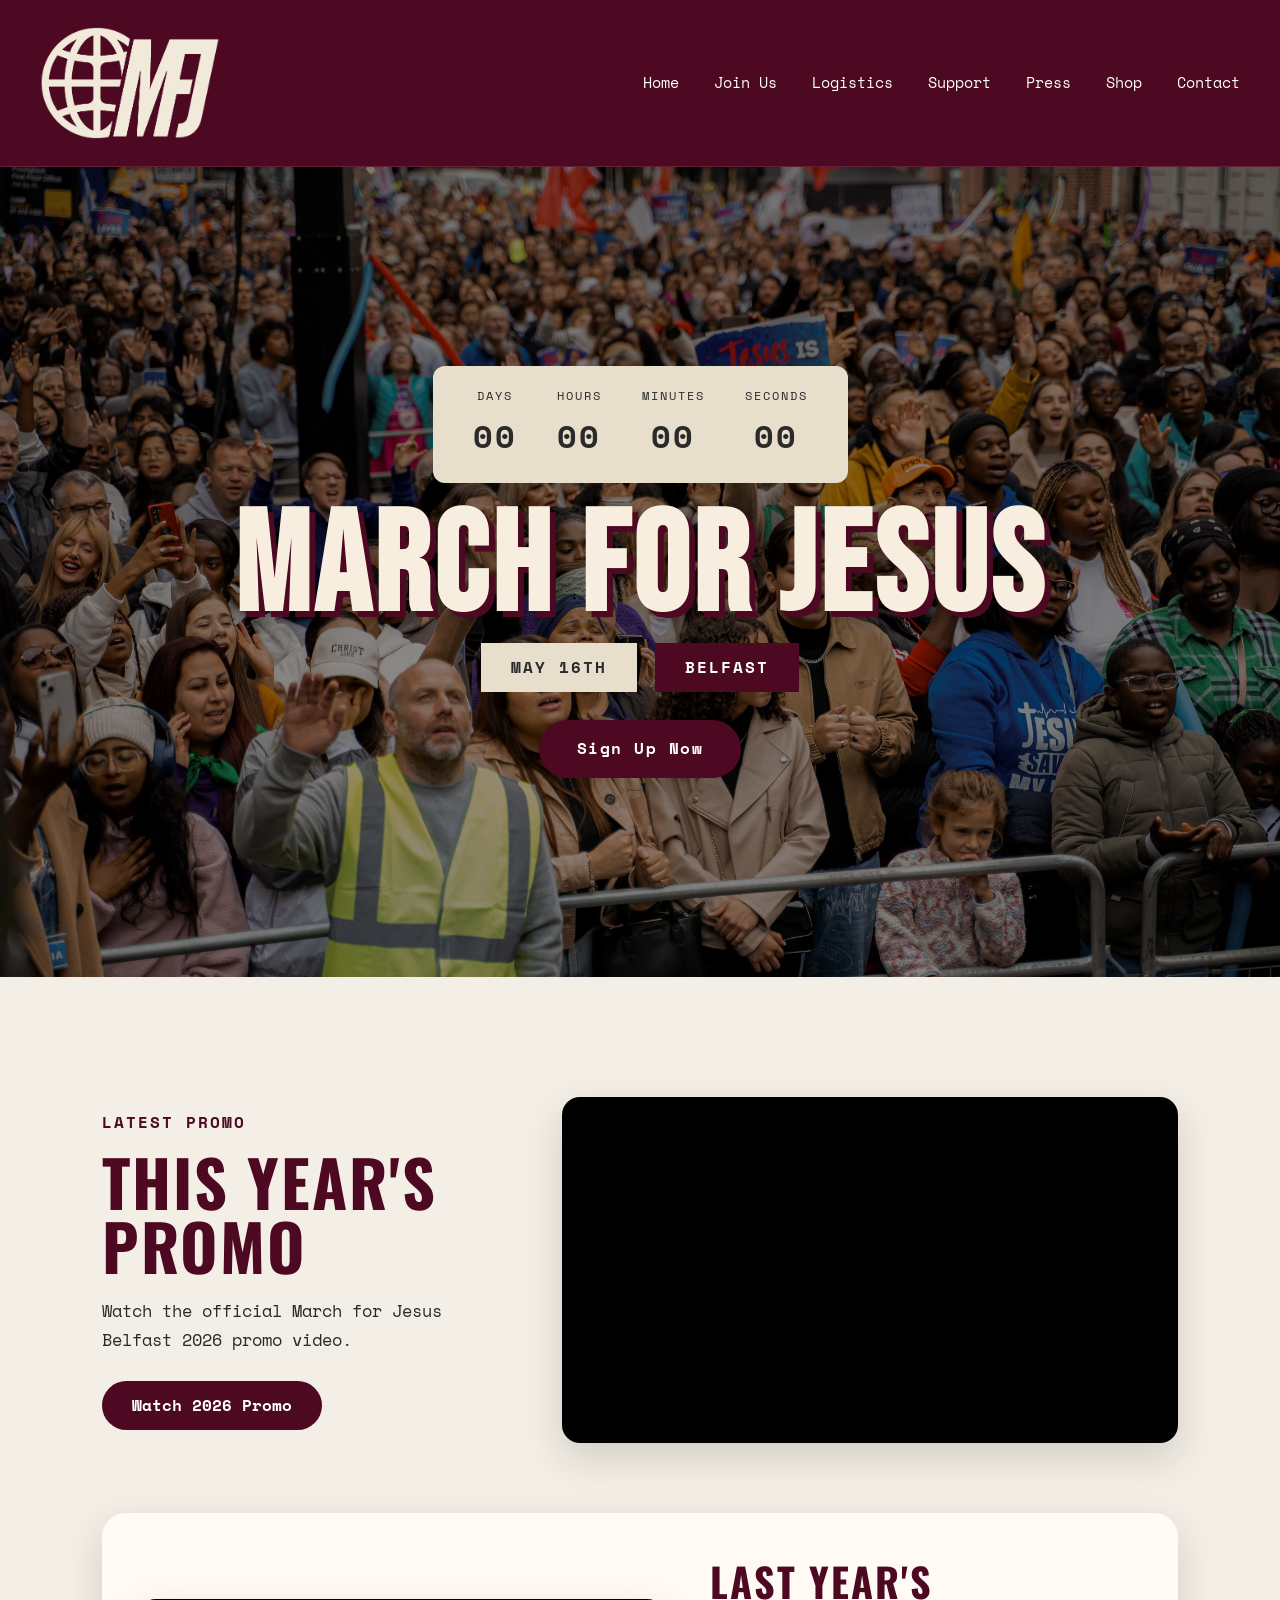
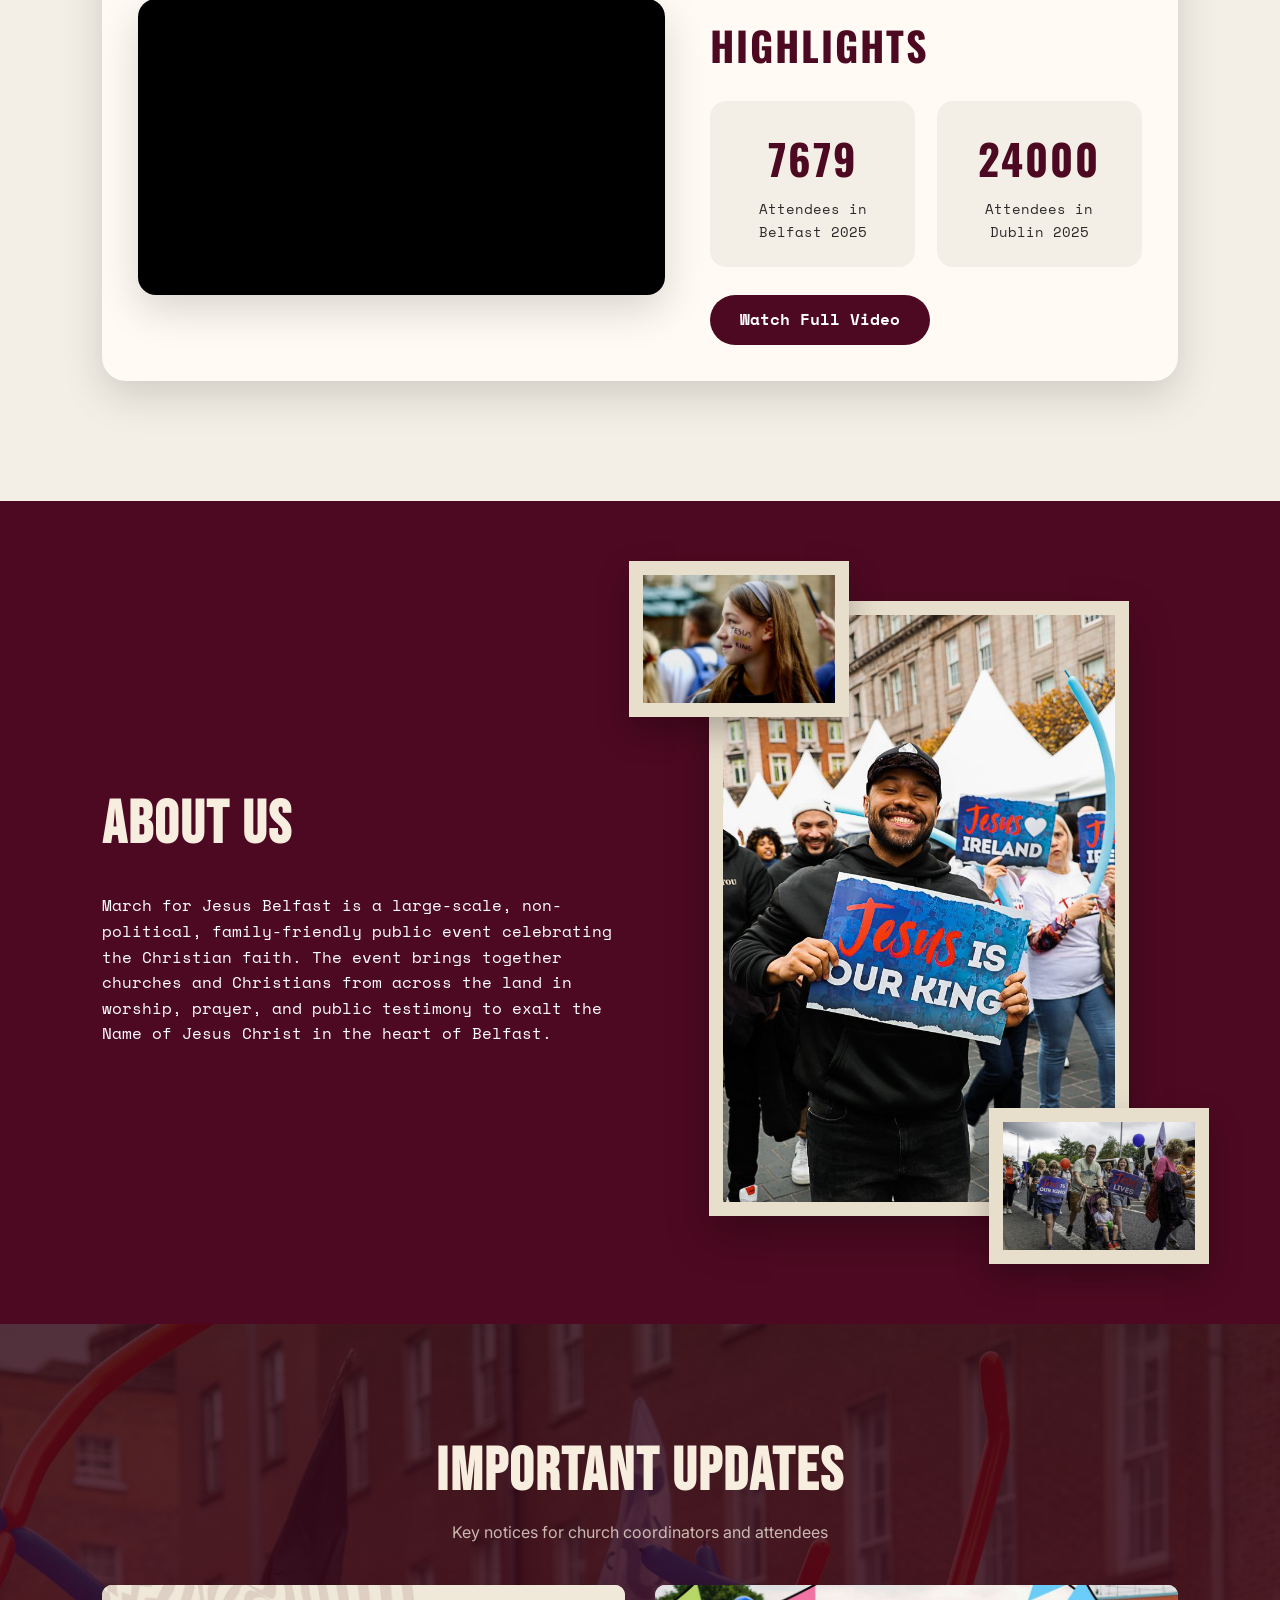
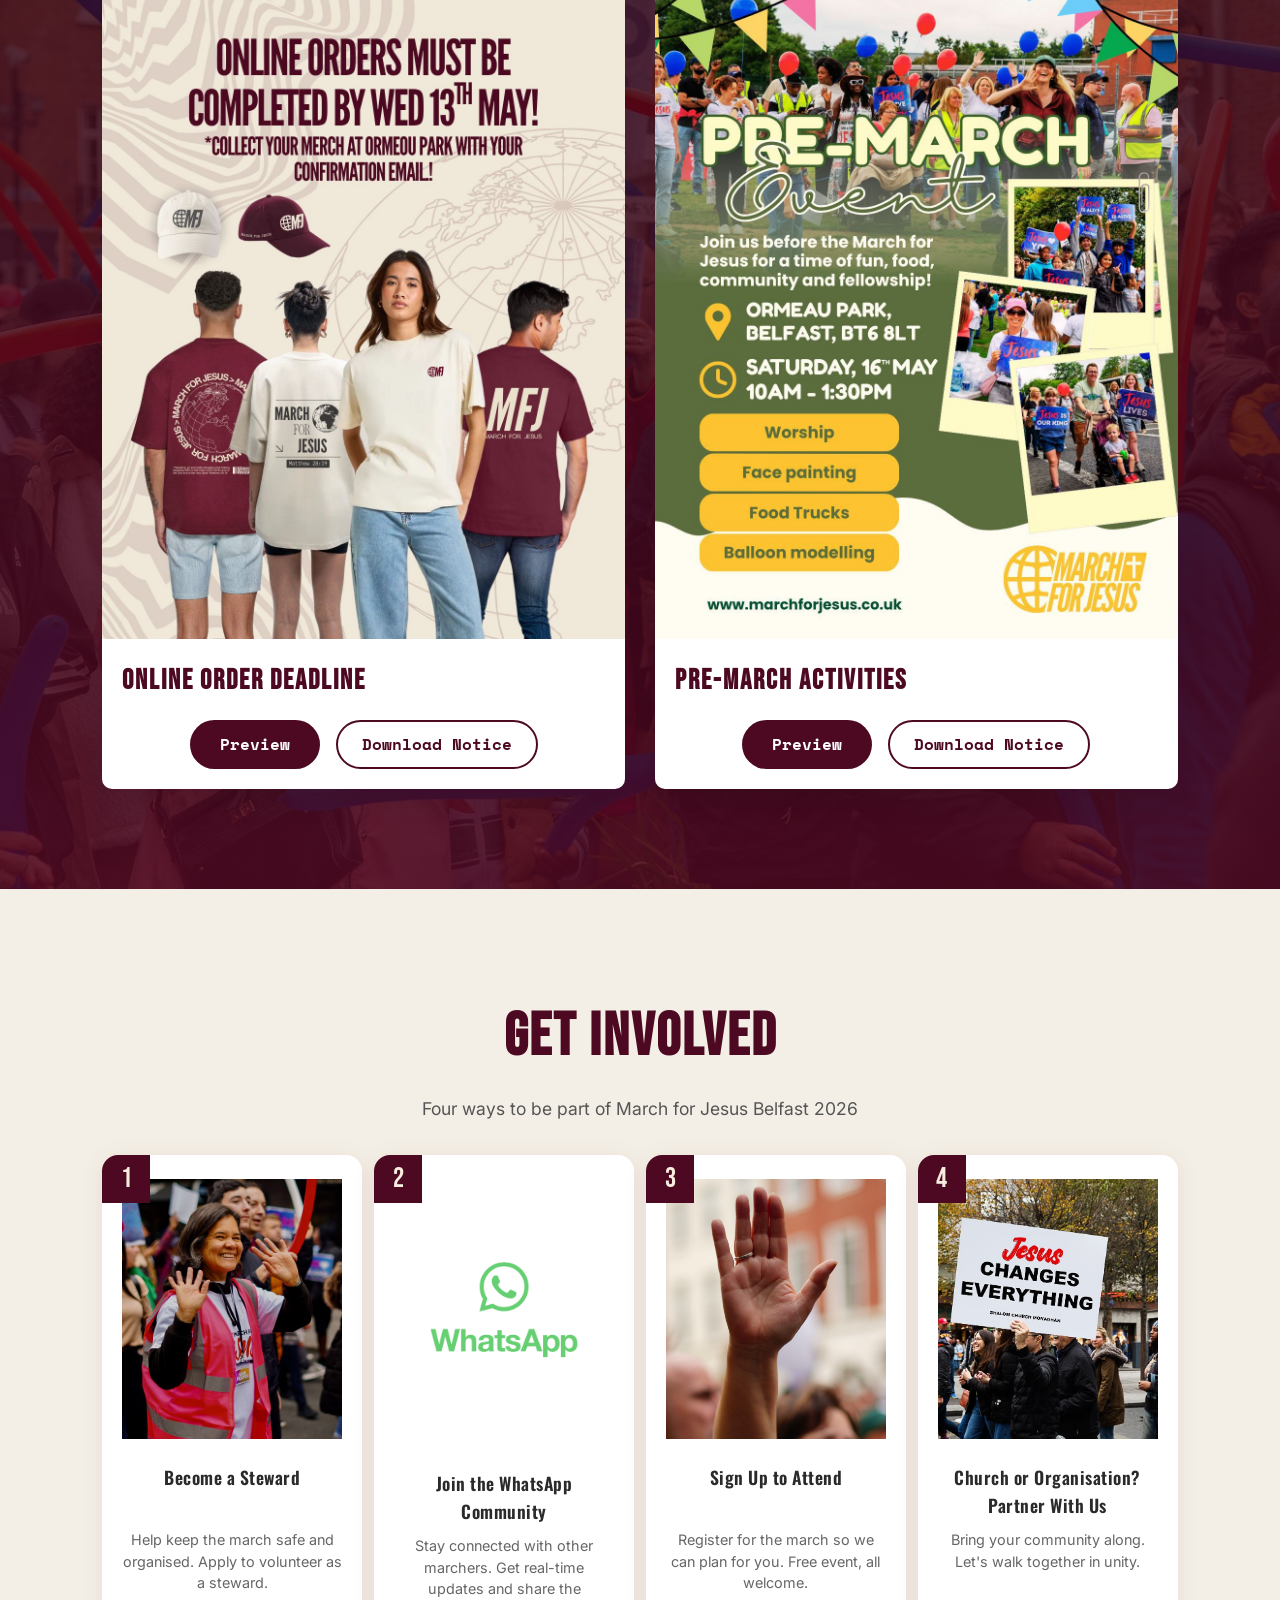
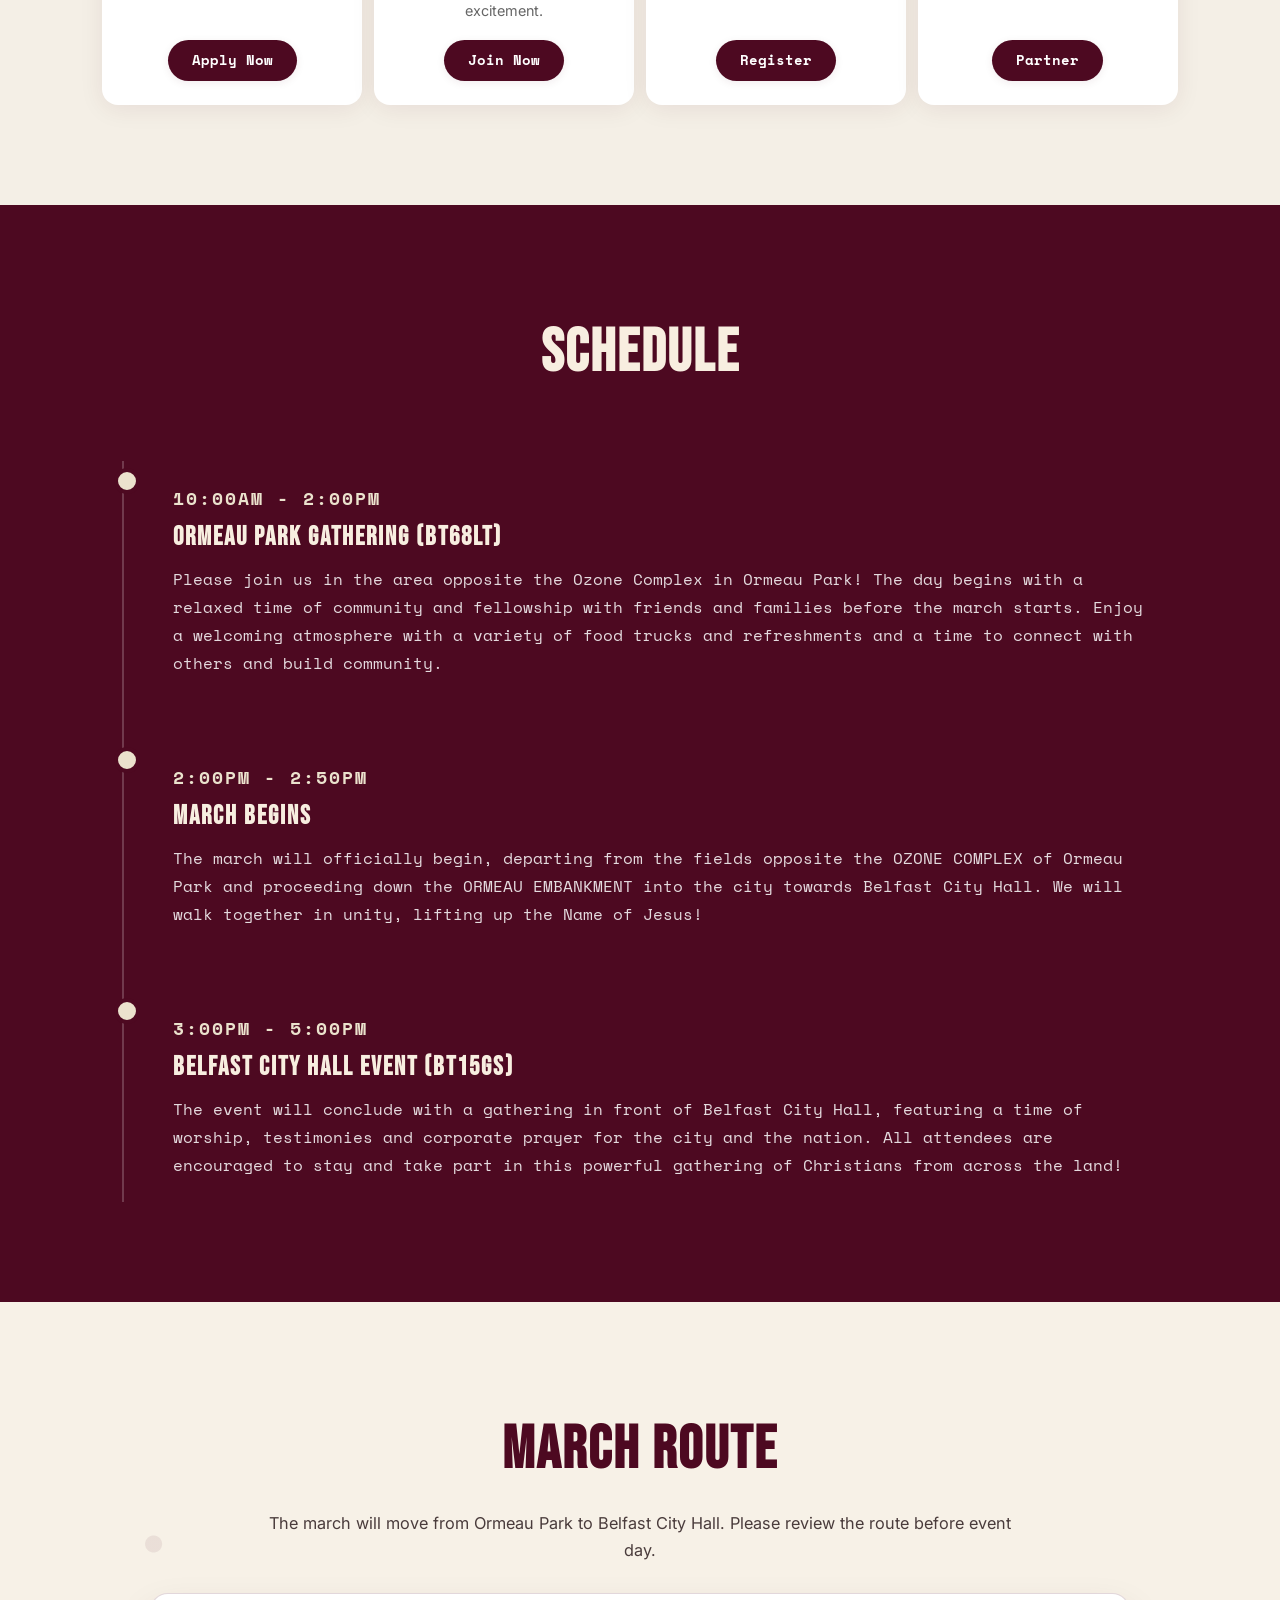
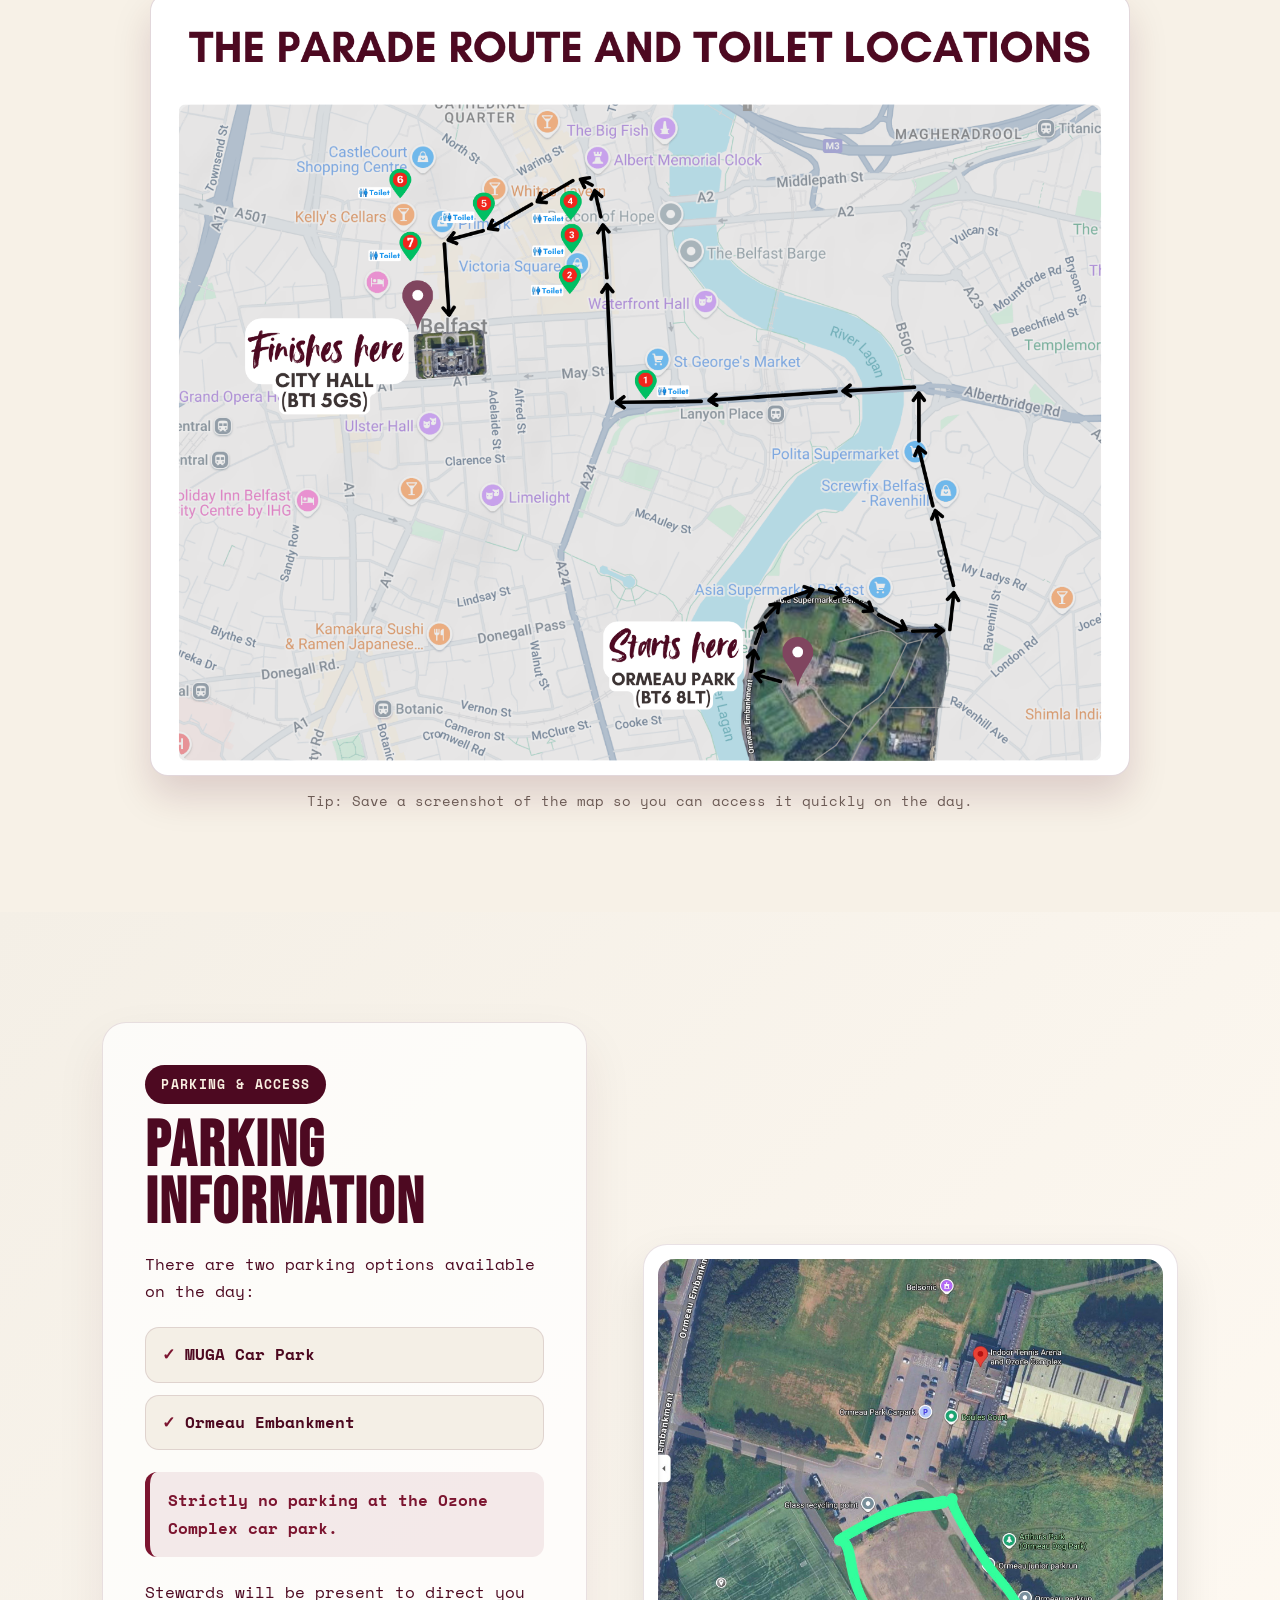
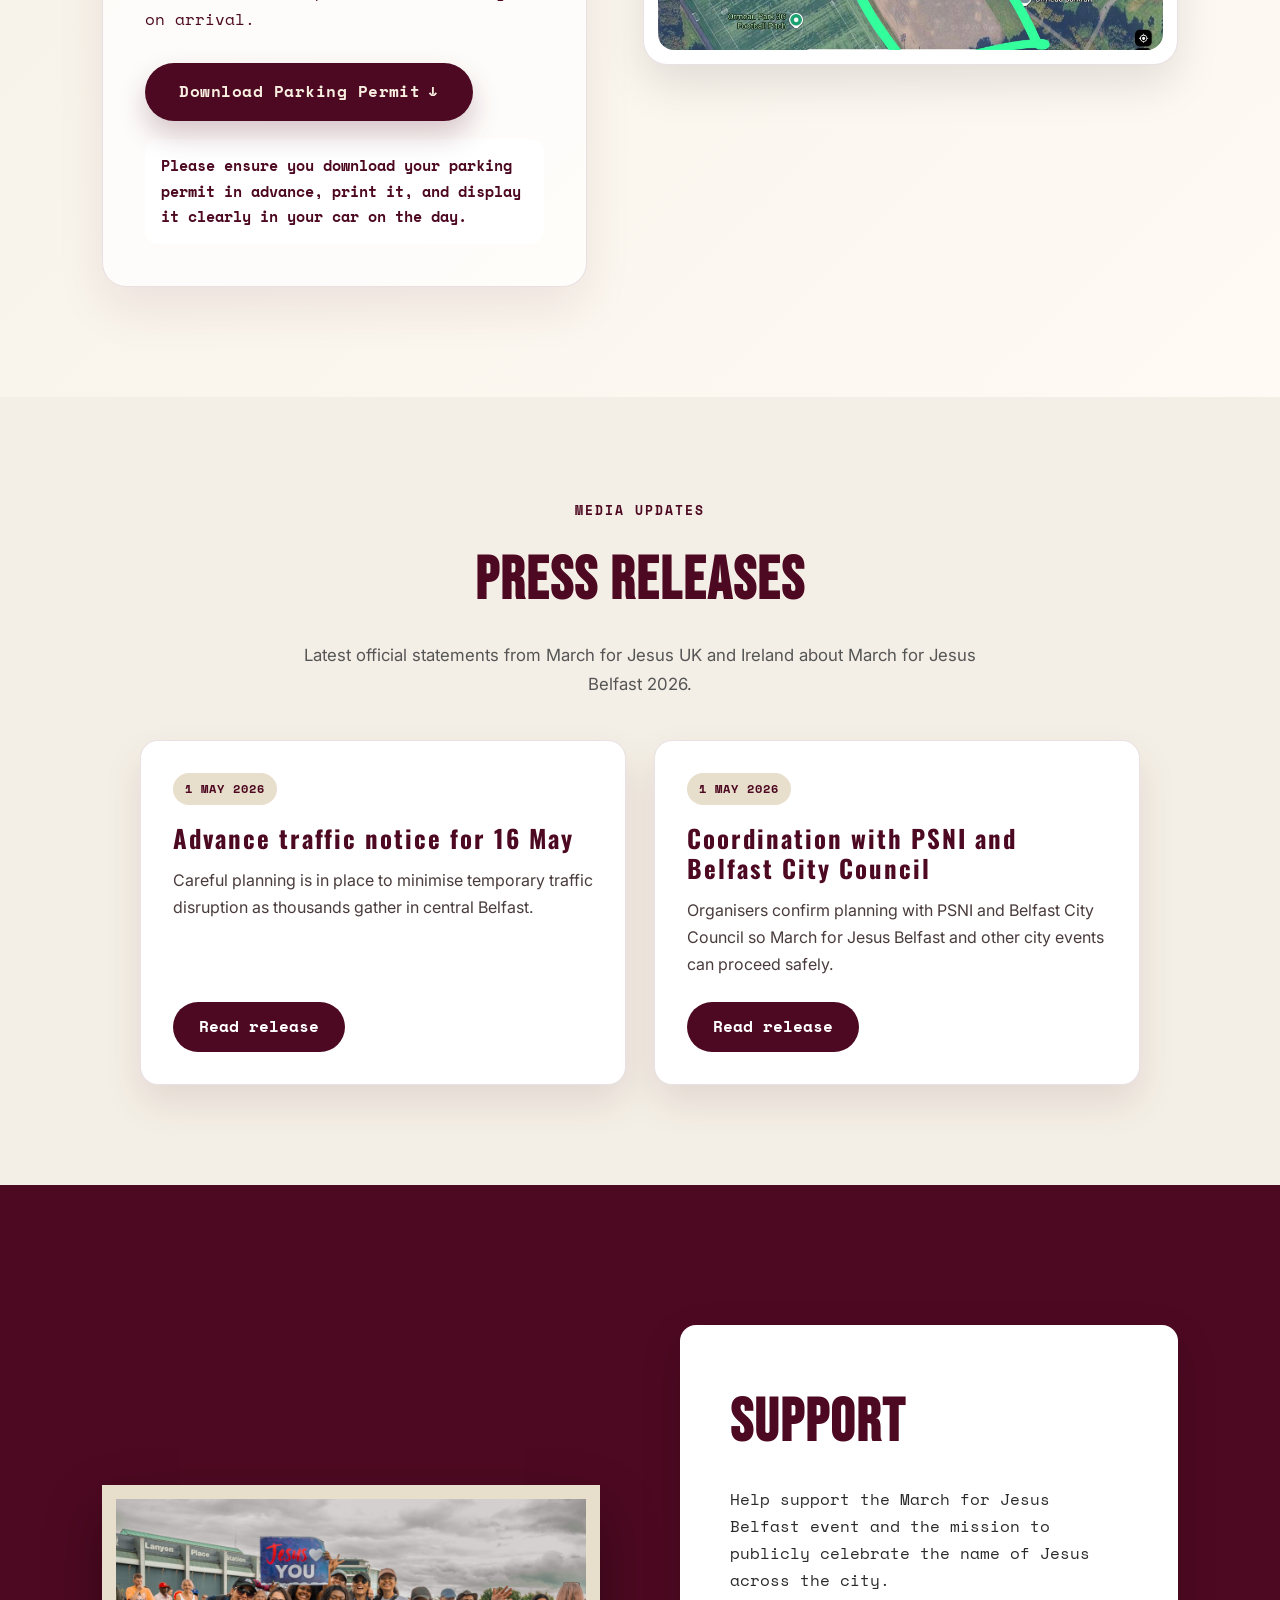
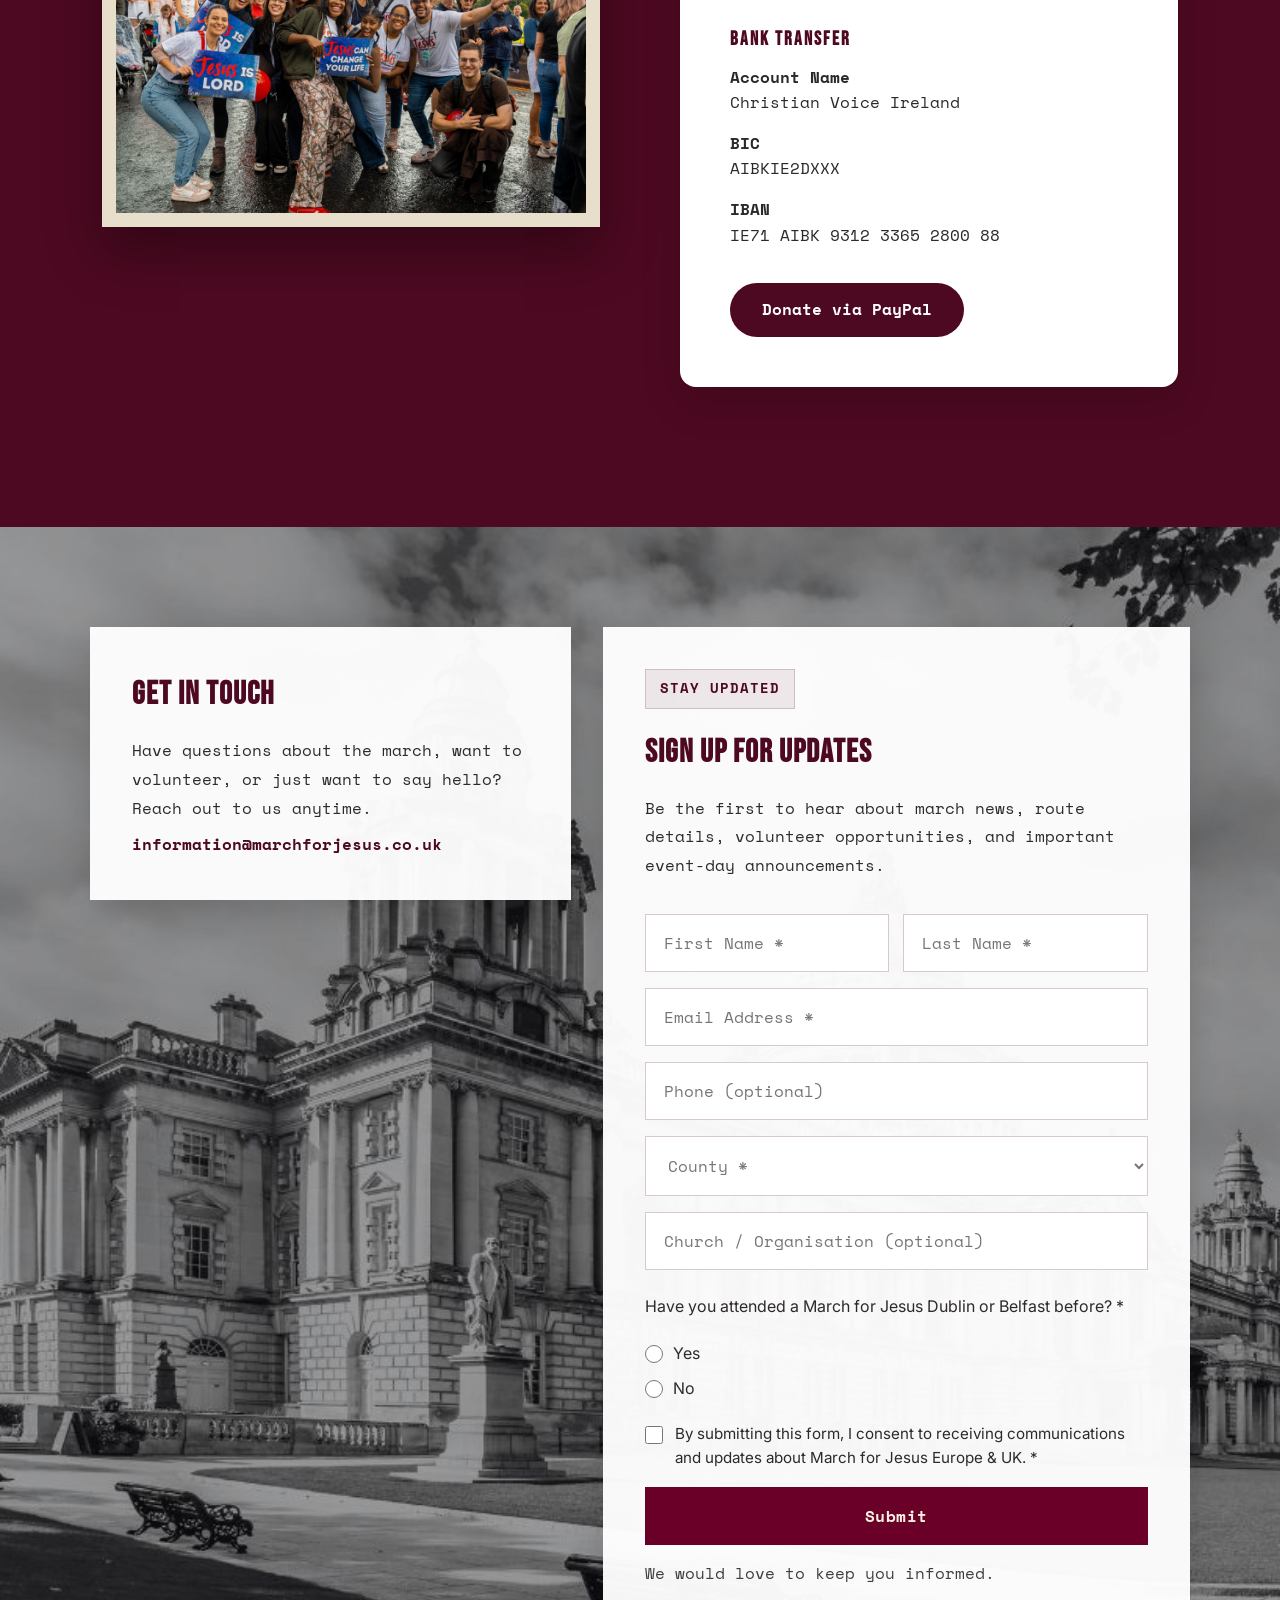
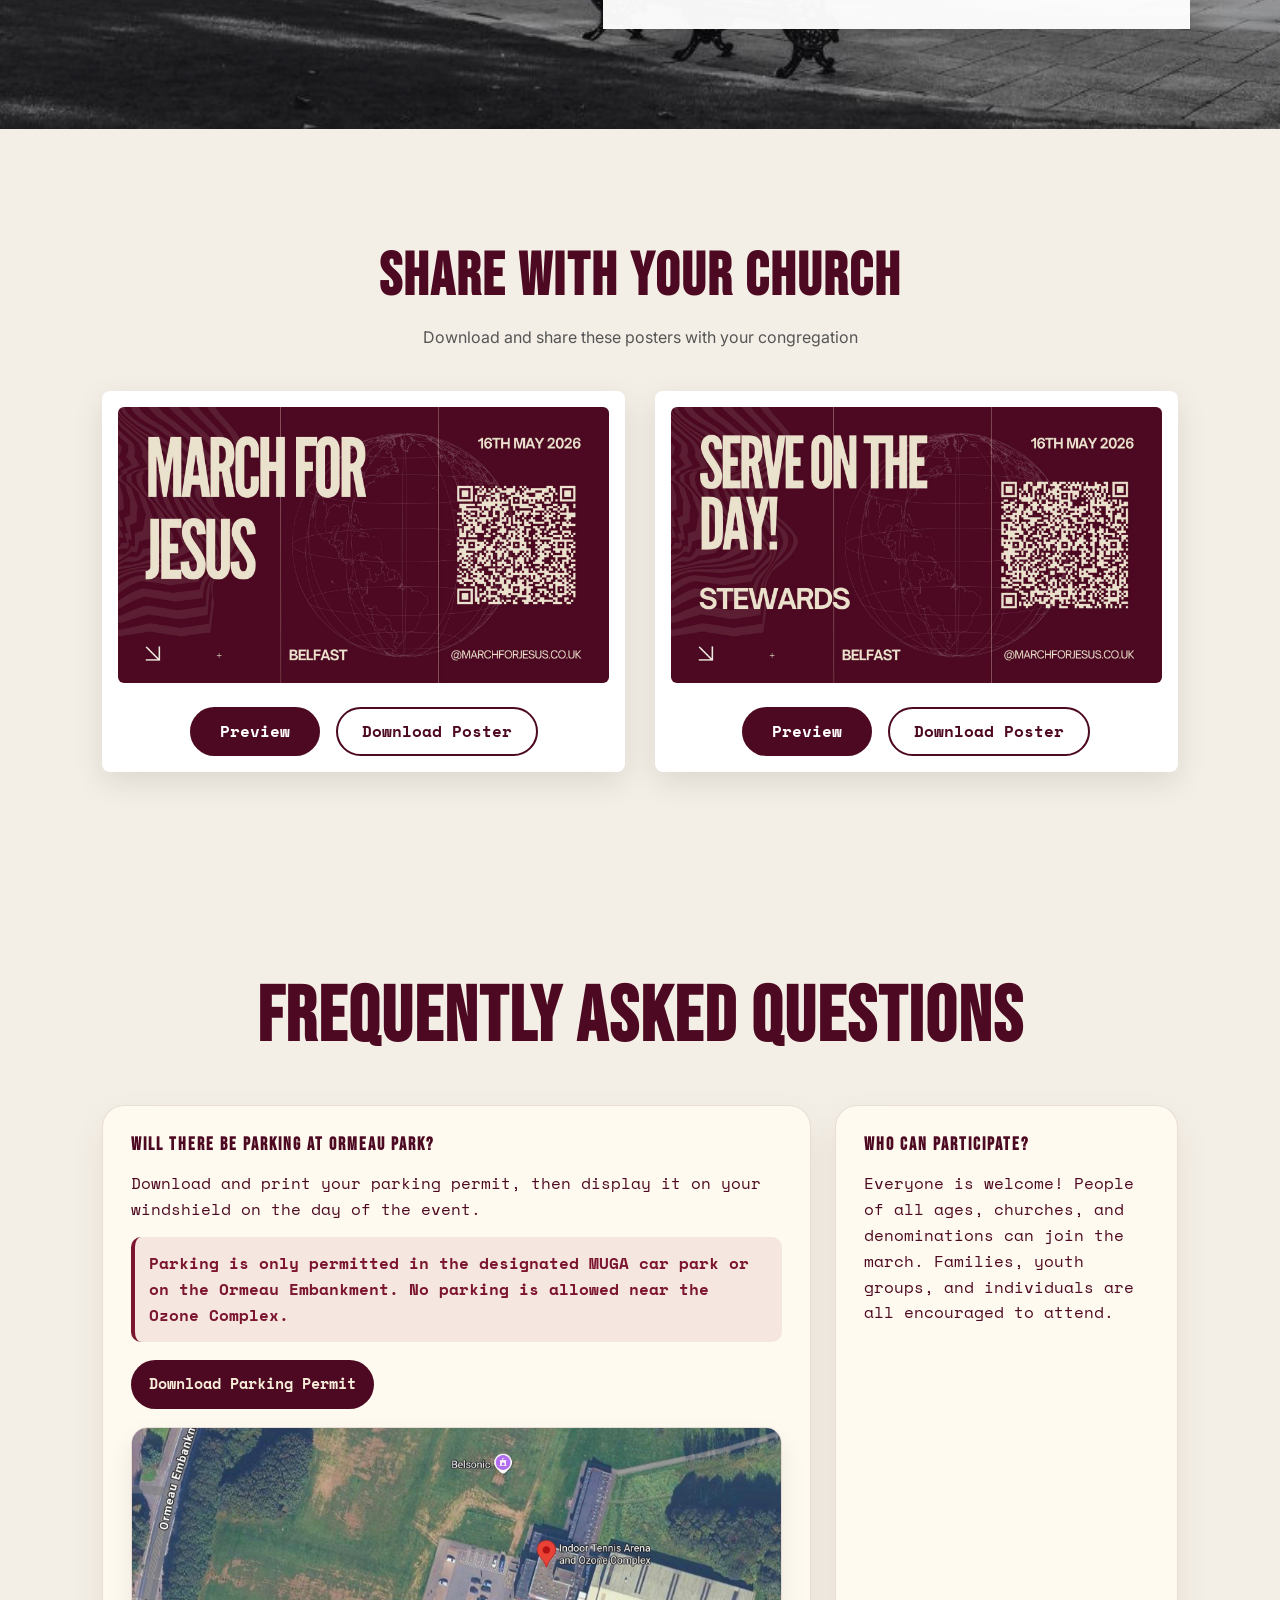
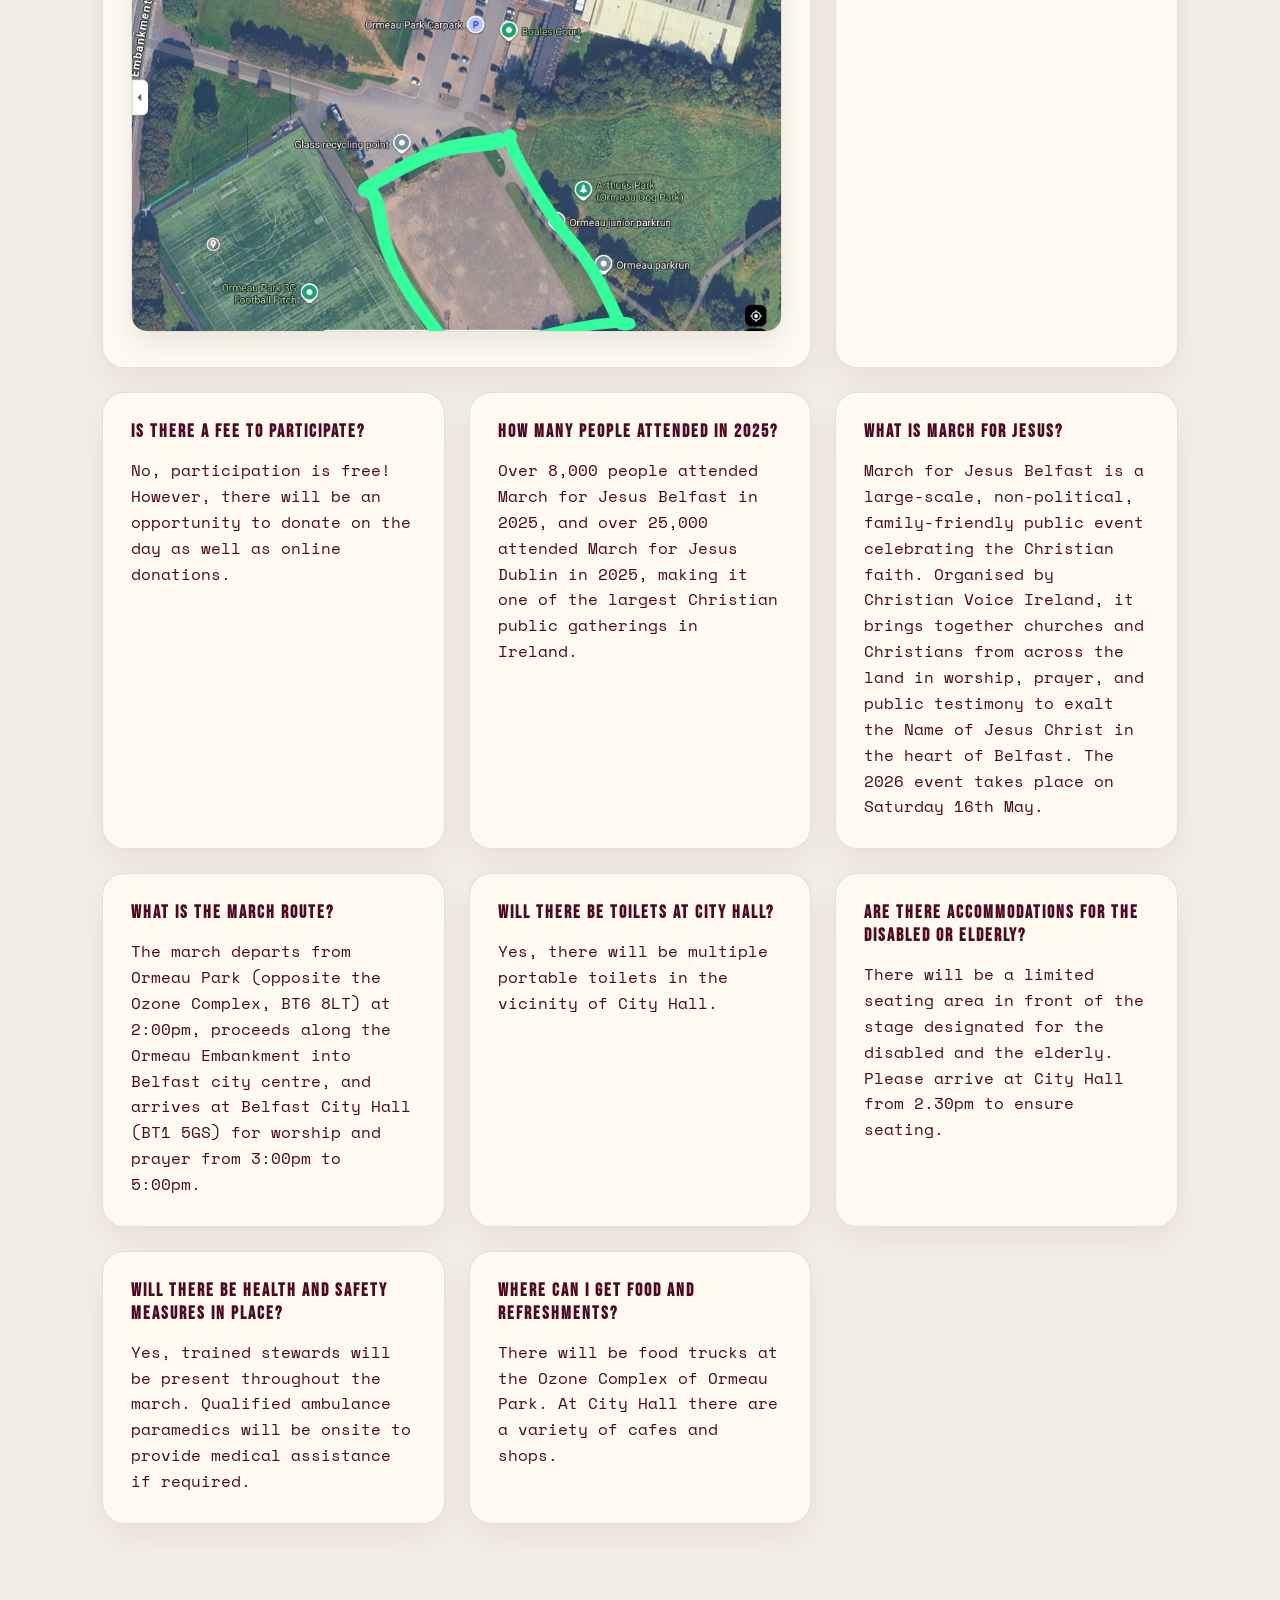
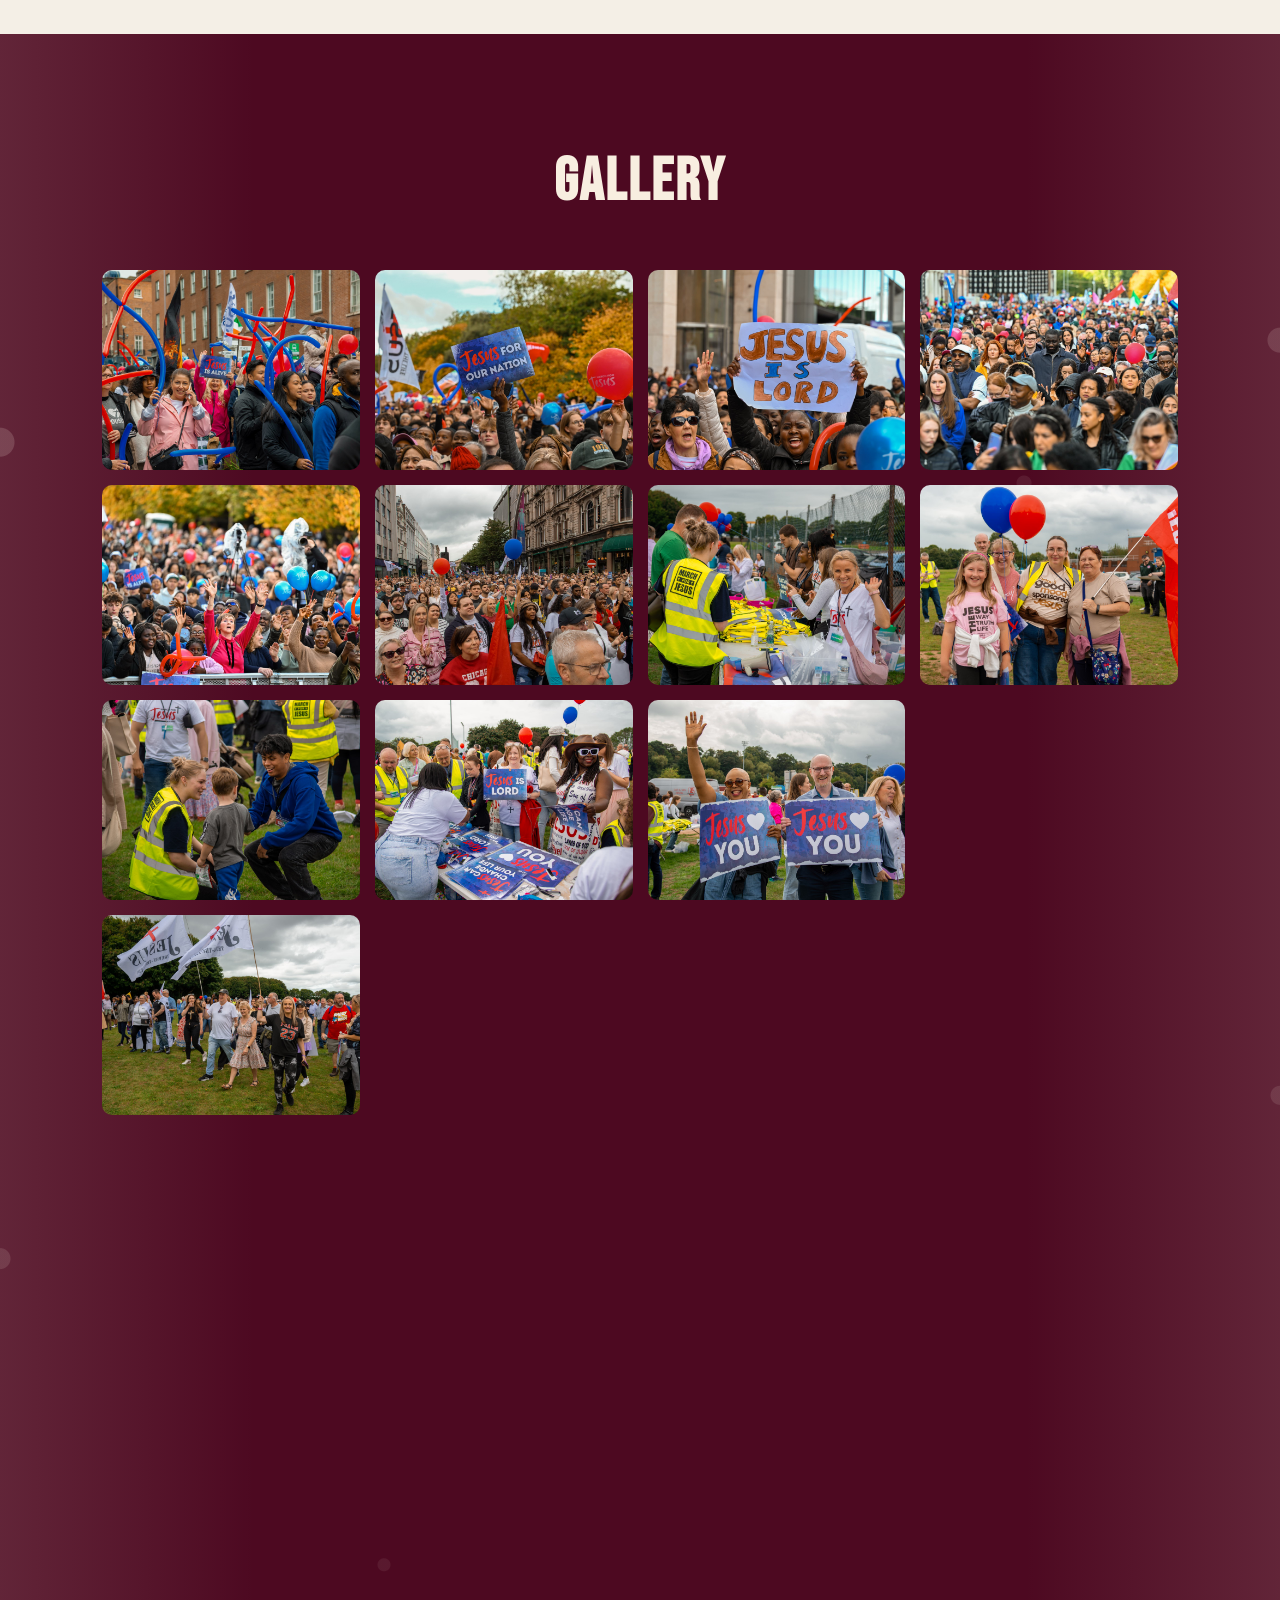
==== commit 79aa5e32: "Remove duplicate press section and nav link" ====
--- a/index.html
+++ b/index.html
@@ -305,10 +305,6 @@
 <a href="shop.html">Shop</a>
 </li>
 
-<li>
-<a href="#press-releases">Press</a>
-</li>
-
 <li class="dropdown has-submenu">
 <a href="#contact">Contact</a>
 <ul class="dropdown-menu">
@@ -657,34 +653,6 @@
     </div>
 
   </div>
-<!-- PRESS RELEASES -->
-
-<section id="press-releases" class="press-releases light-section animate">
-
-<div class="press-intro">
-<span class="press-kicker">Media Updates</span>
-<h2>PRESS RELEASES</h2>
-<p>Latest official statements from March for Jesus UK and Ireland about March for Jesus Belfast 2026.</p>
-</div>
-
-<div class="press-grid">
-
-<article class="press-card">
-<div class="press-meta">1 May 2026</div>
-<h3>Advance traffic notice for 16 May</h3>
-<p>Careful planning is in place to minimise temporary traffic disruption as thousands gather in central Belfast.</p>
-<a href="pr-1-traffic-apology.html" class="press-link" target="_blank" rel="noopener noreferrer">Read release</a>
-</article>
-
-<article class="press-card">
-<div class="press-meta">1 May 2026</div>
-<h3>Coordination with PSNI and Belfast City Council</h3>
-<p>Organisers confirm planning with PSNI and Belfast City Council so March for Jesus Belfast and other city events can proceed safely.</p>
-<a href="pr-2-coordination.html" class="press-link" target="_blank" rel="noopener noreferrer">Read release</a>
-</article>
-
-</div>
-
 </section>
 
 <!-- PRESS RELEASES -->
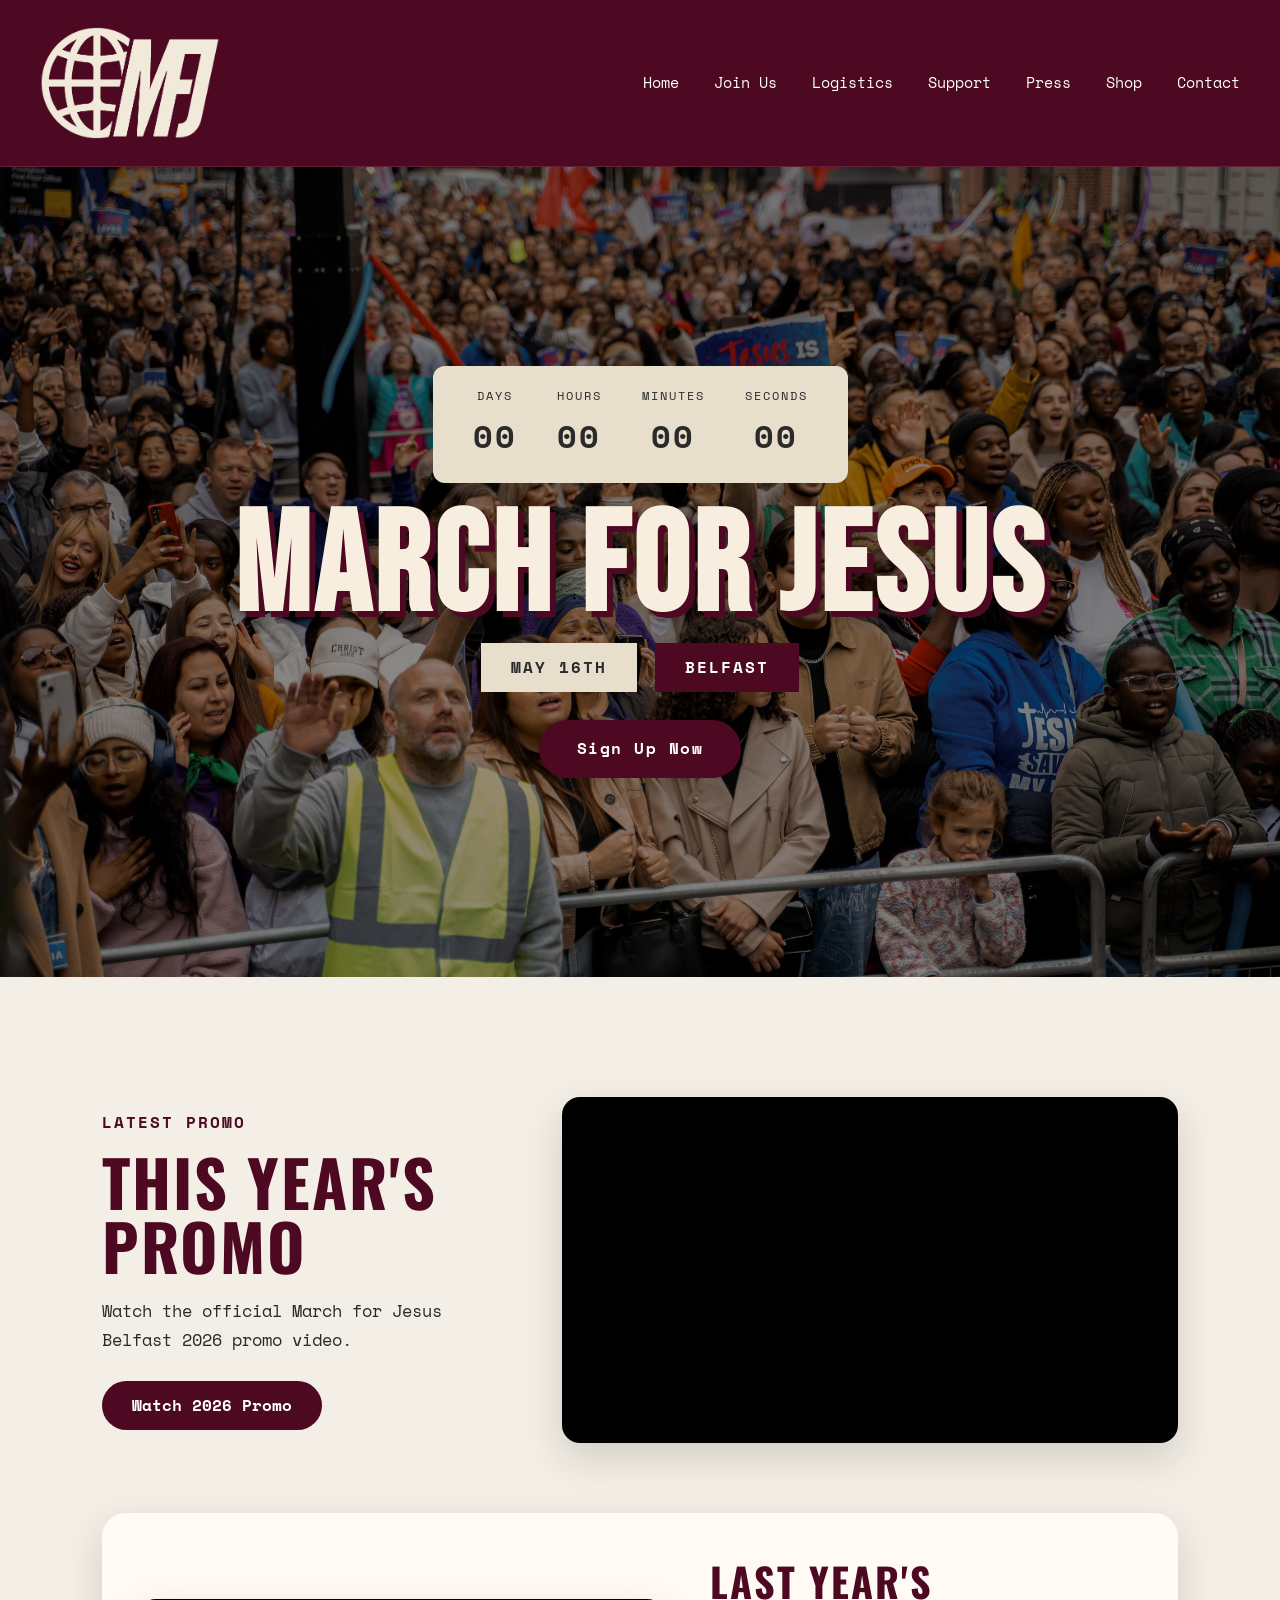
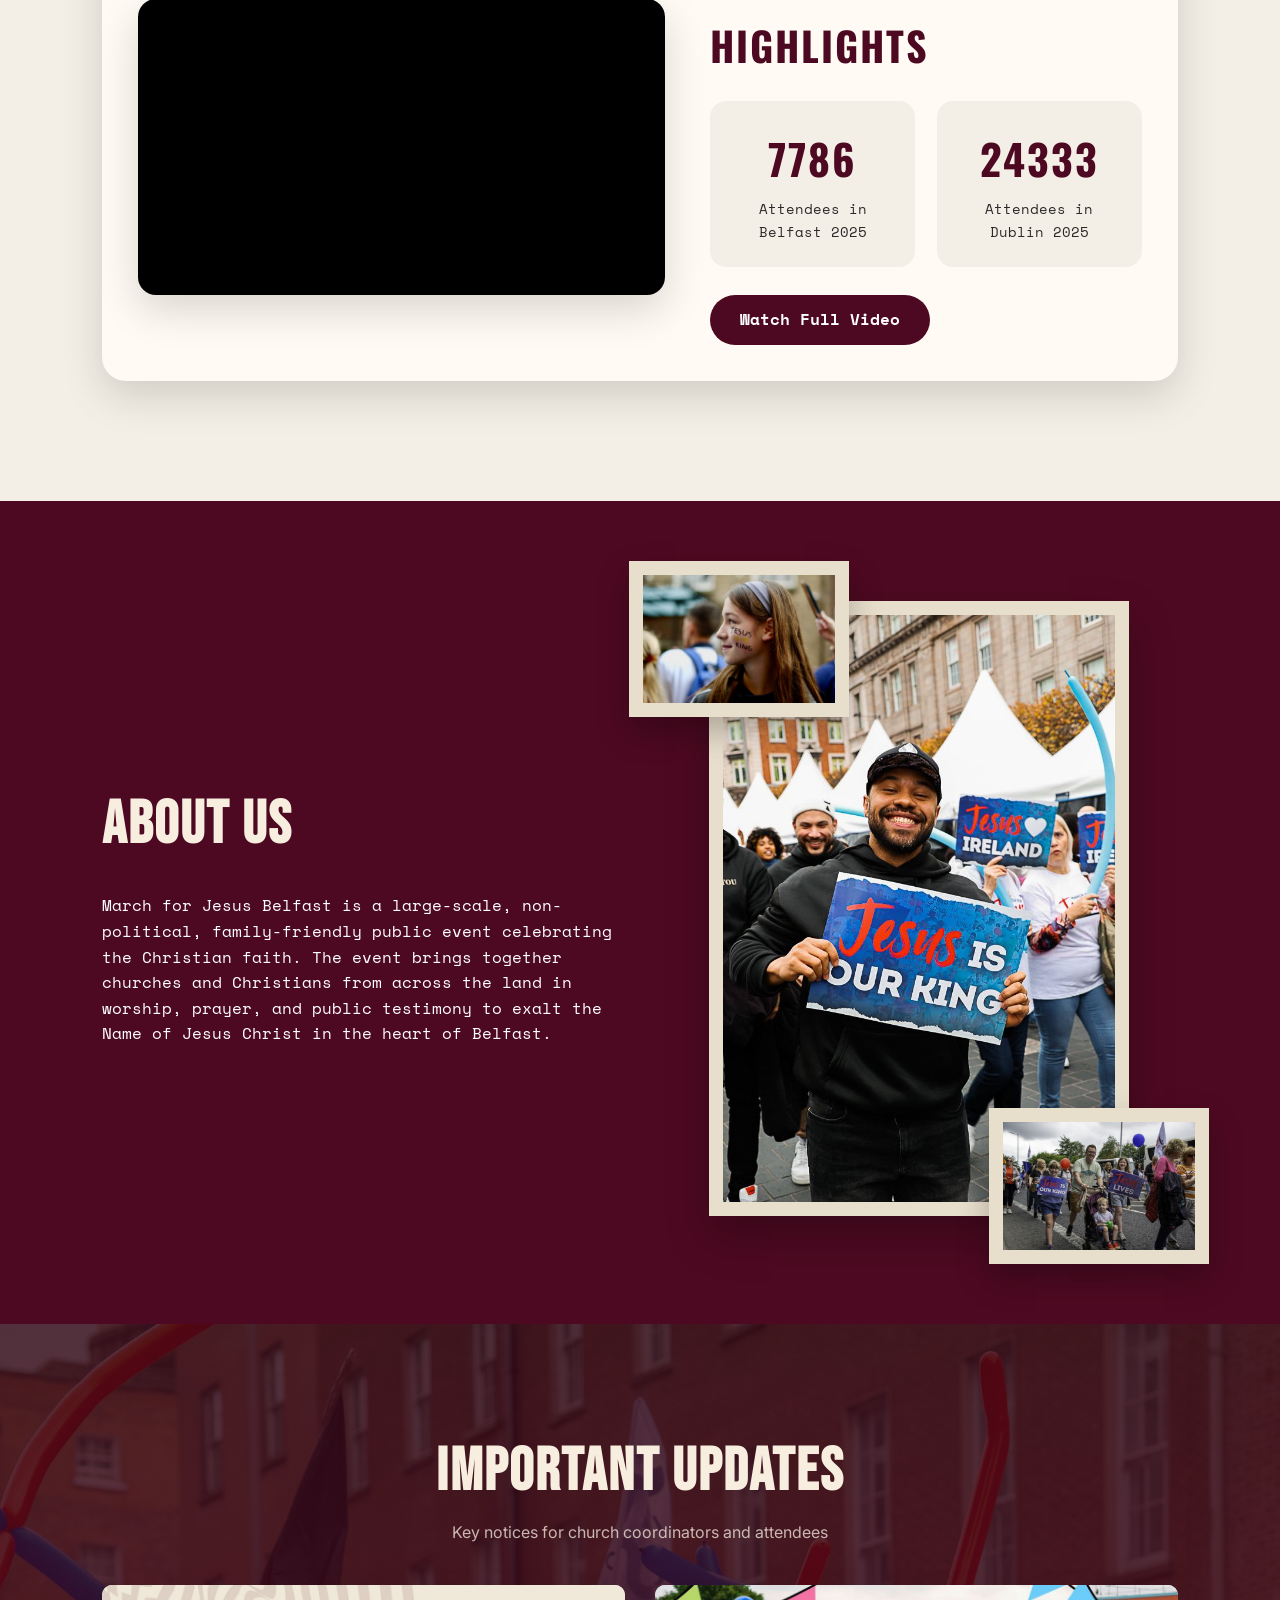
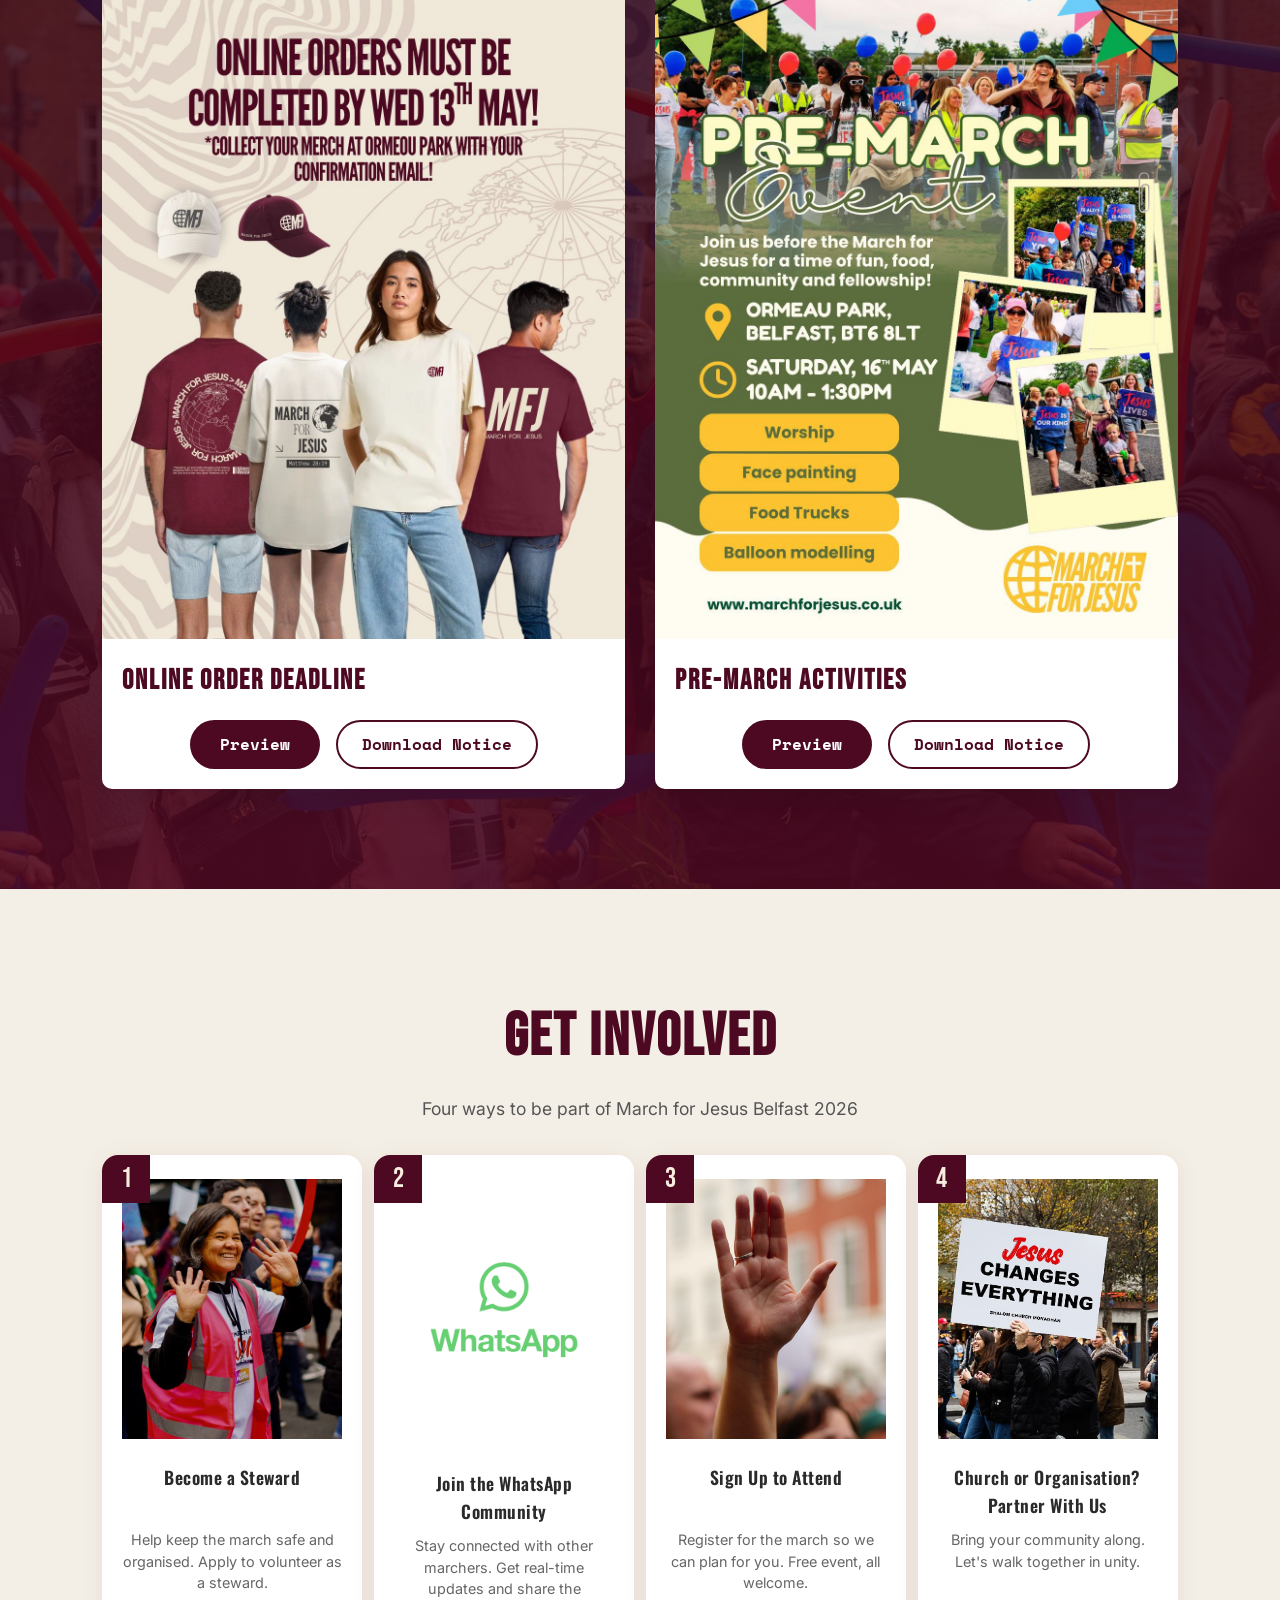
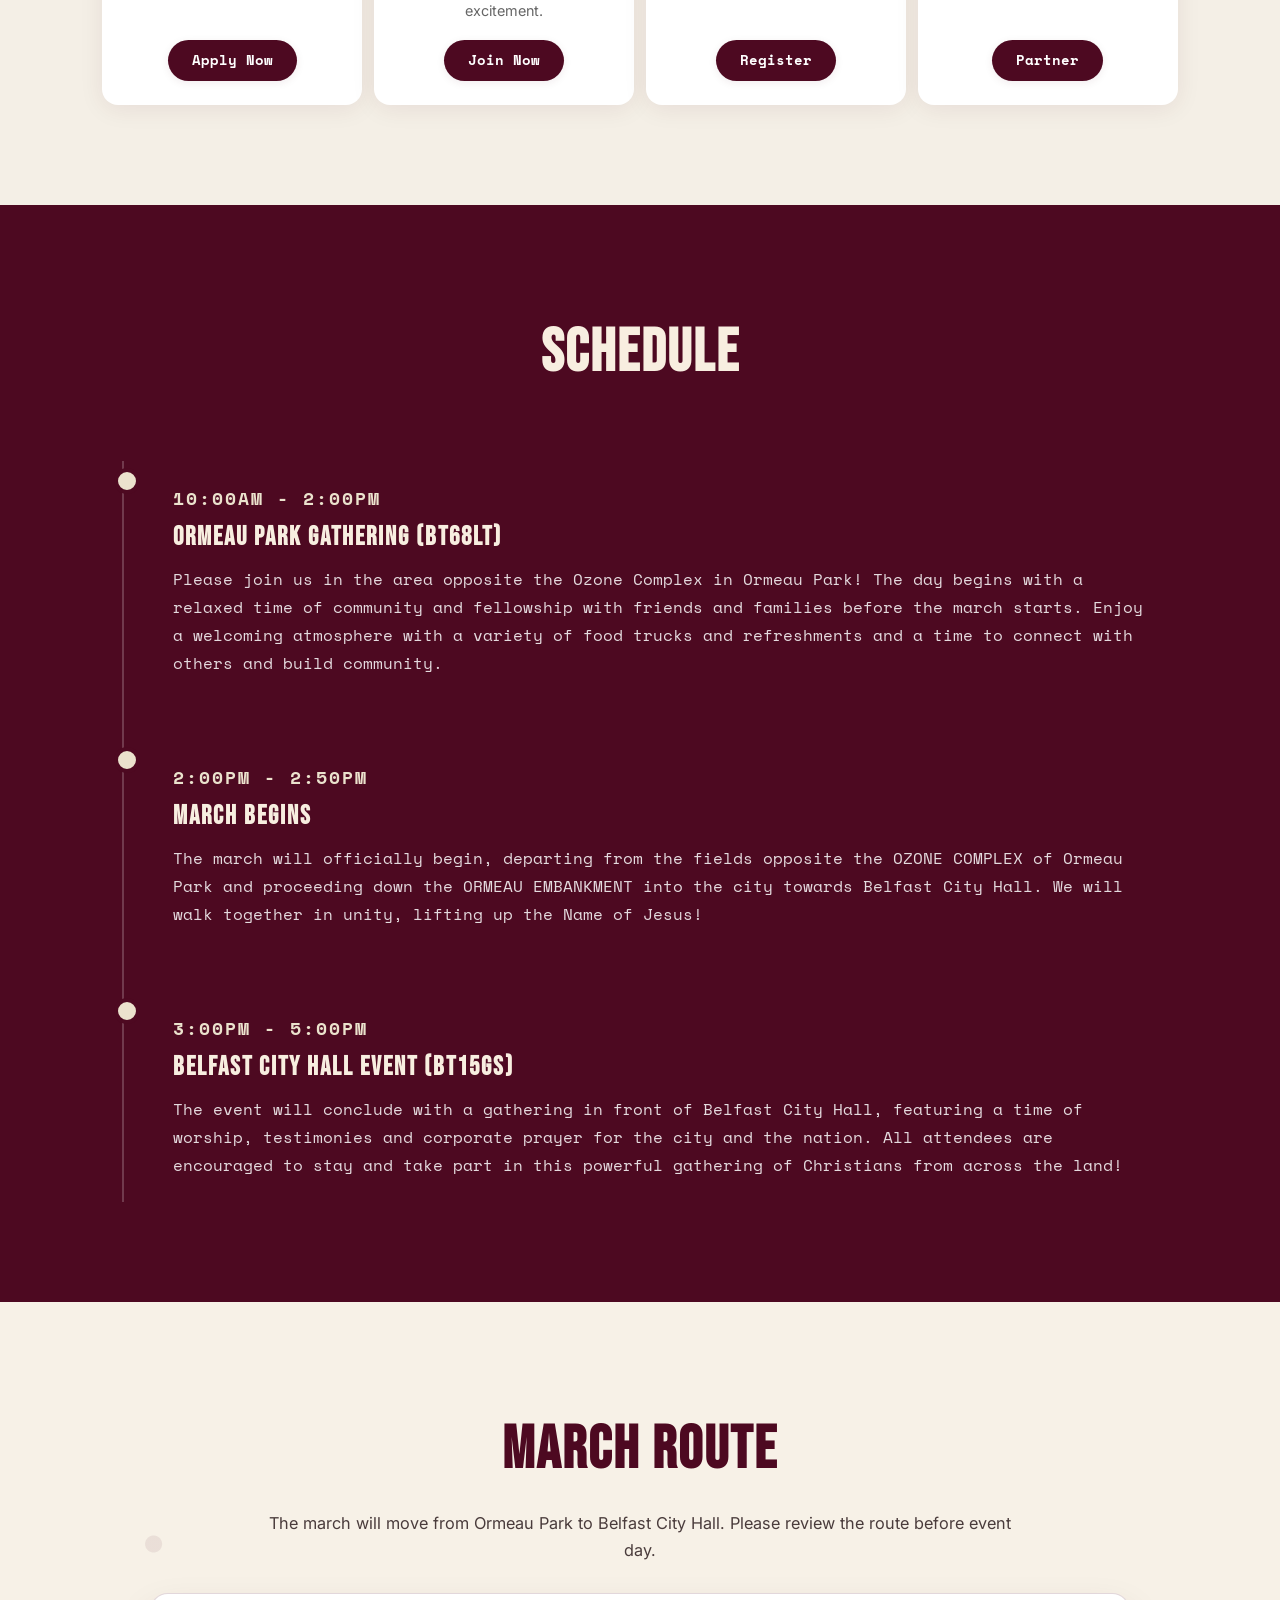
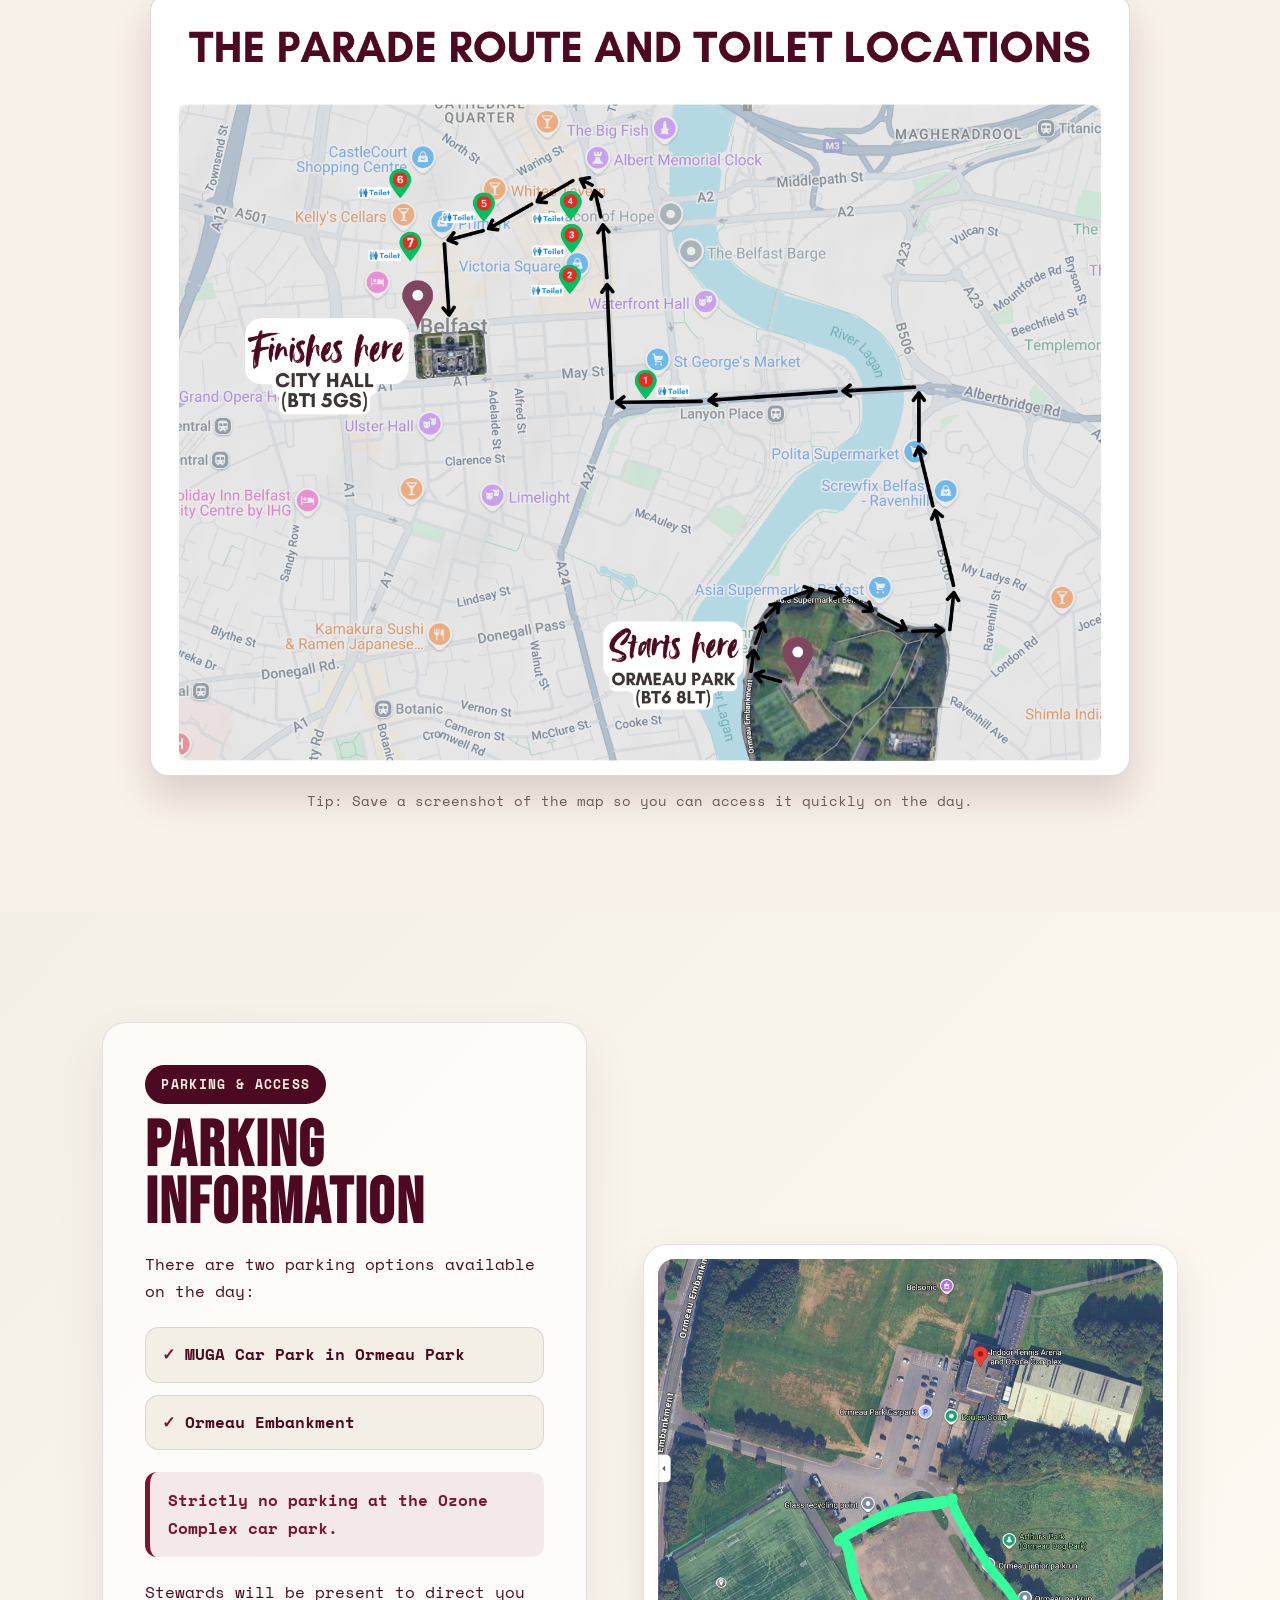
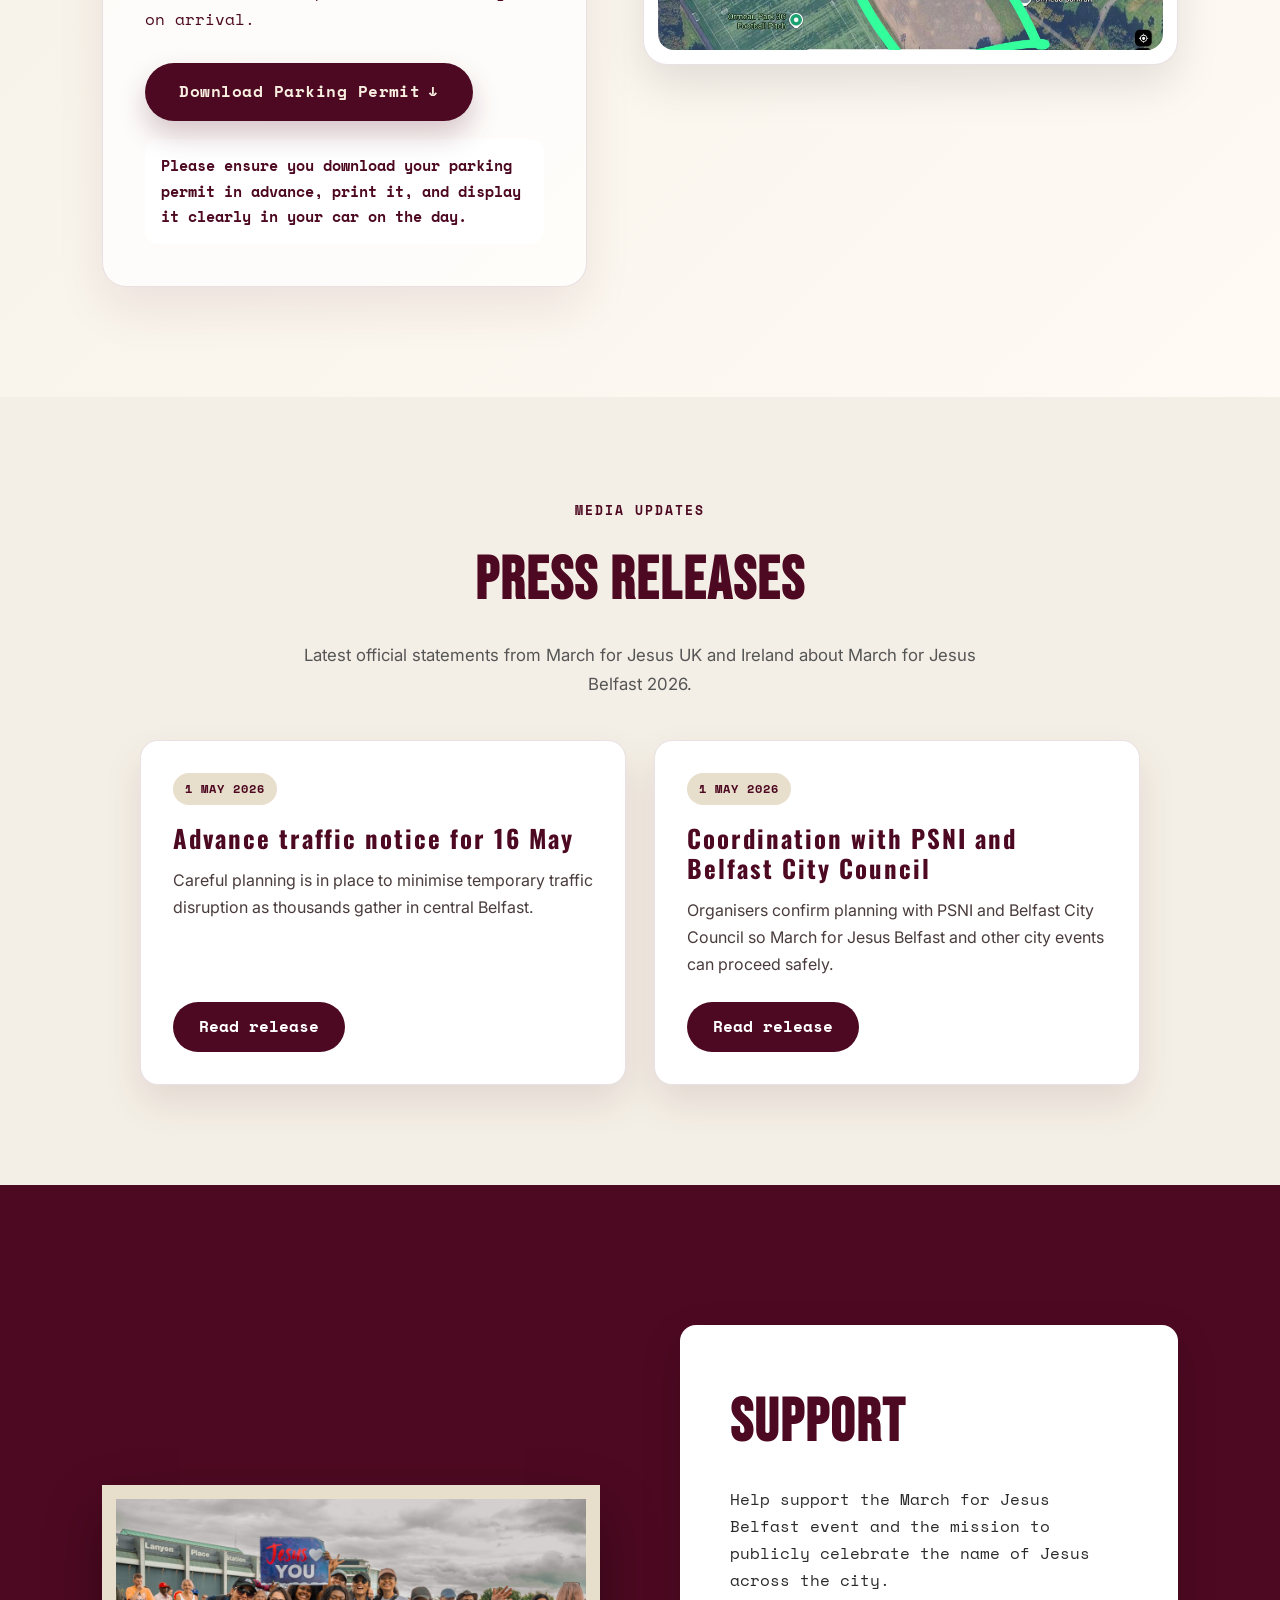
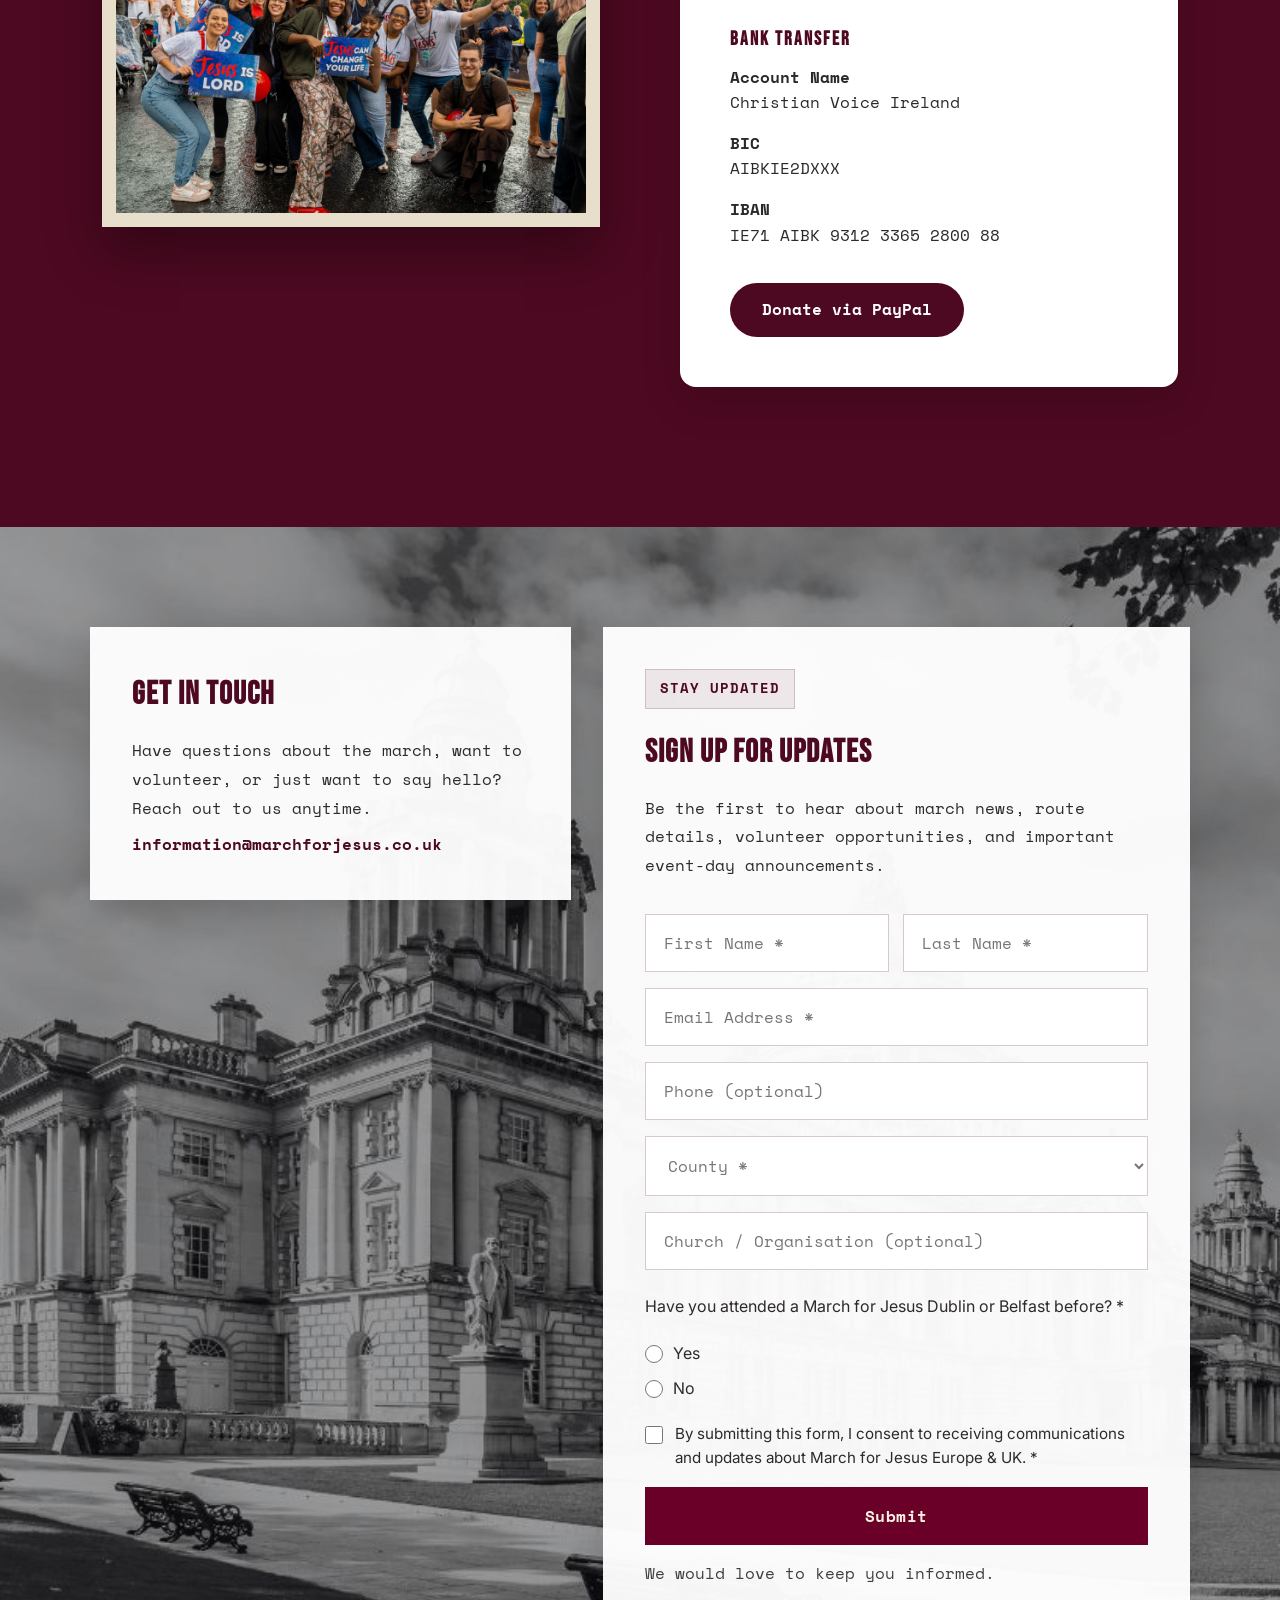
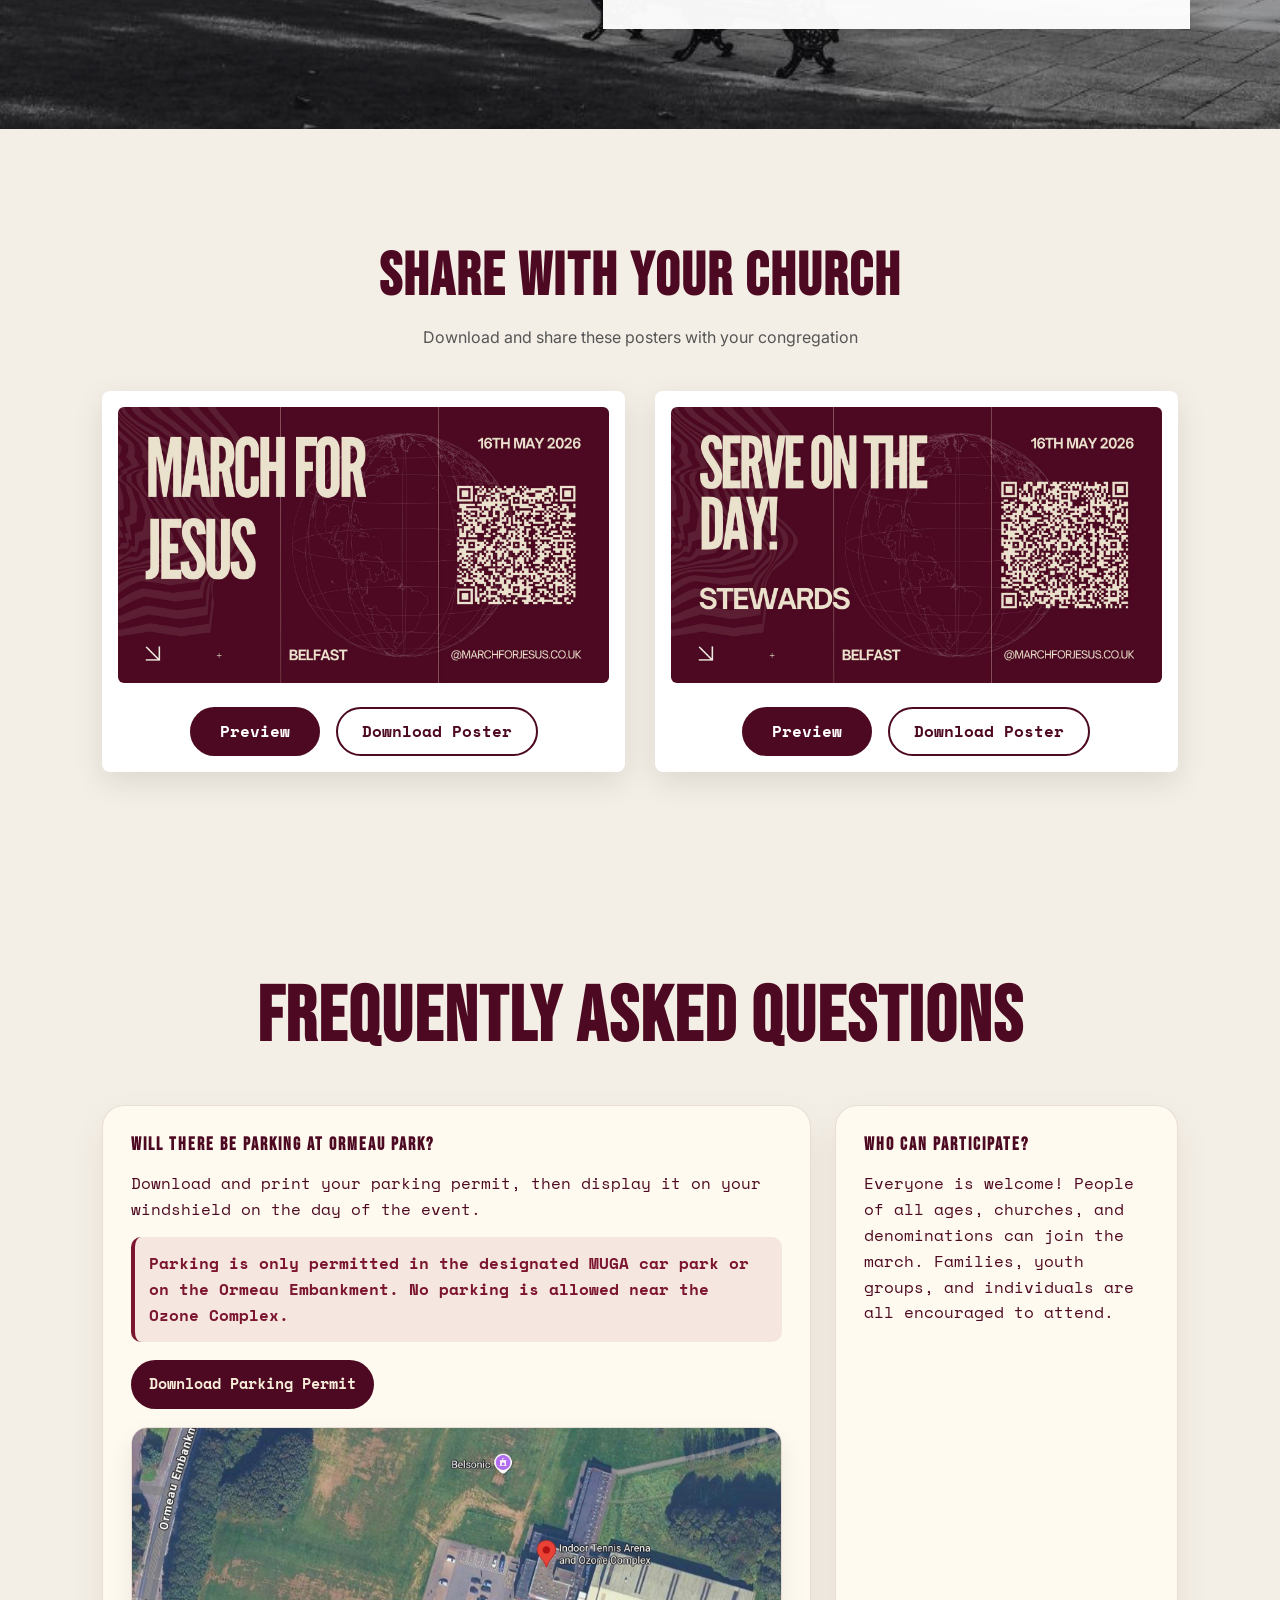
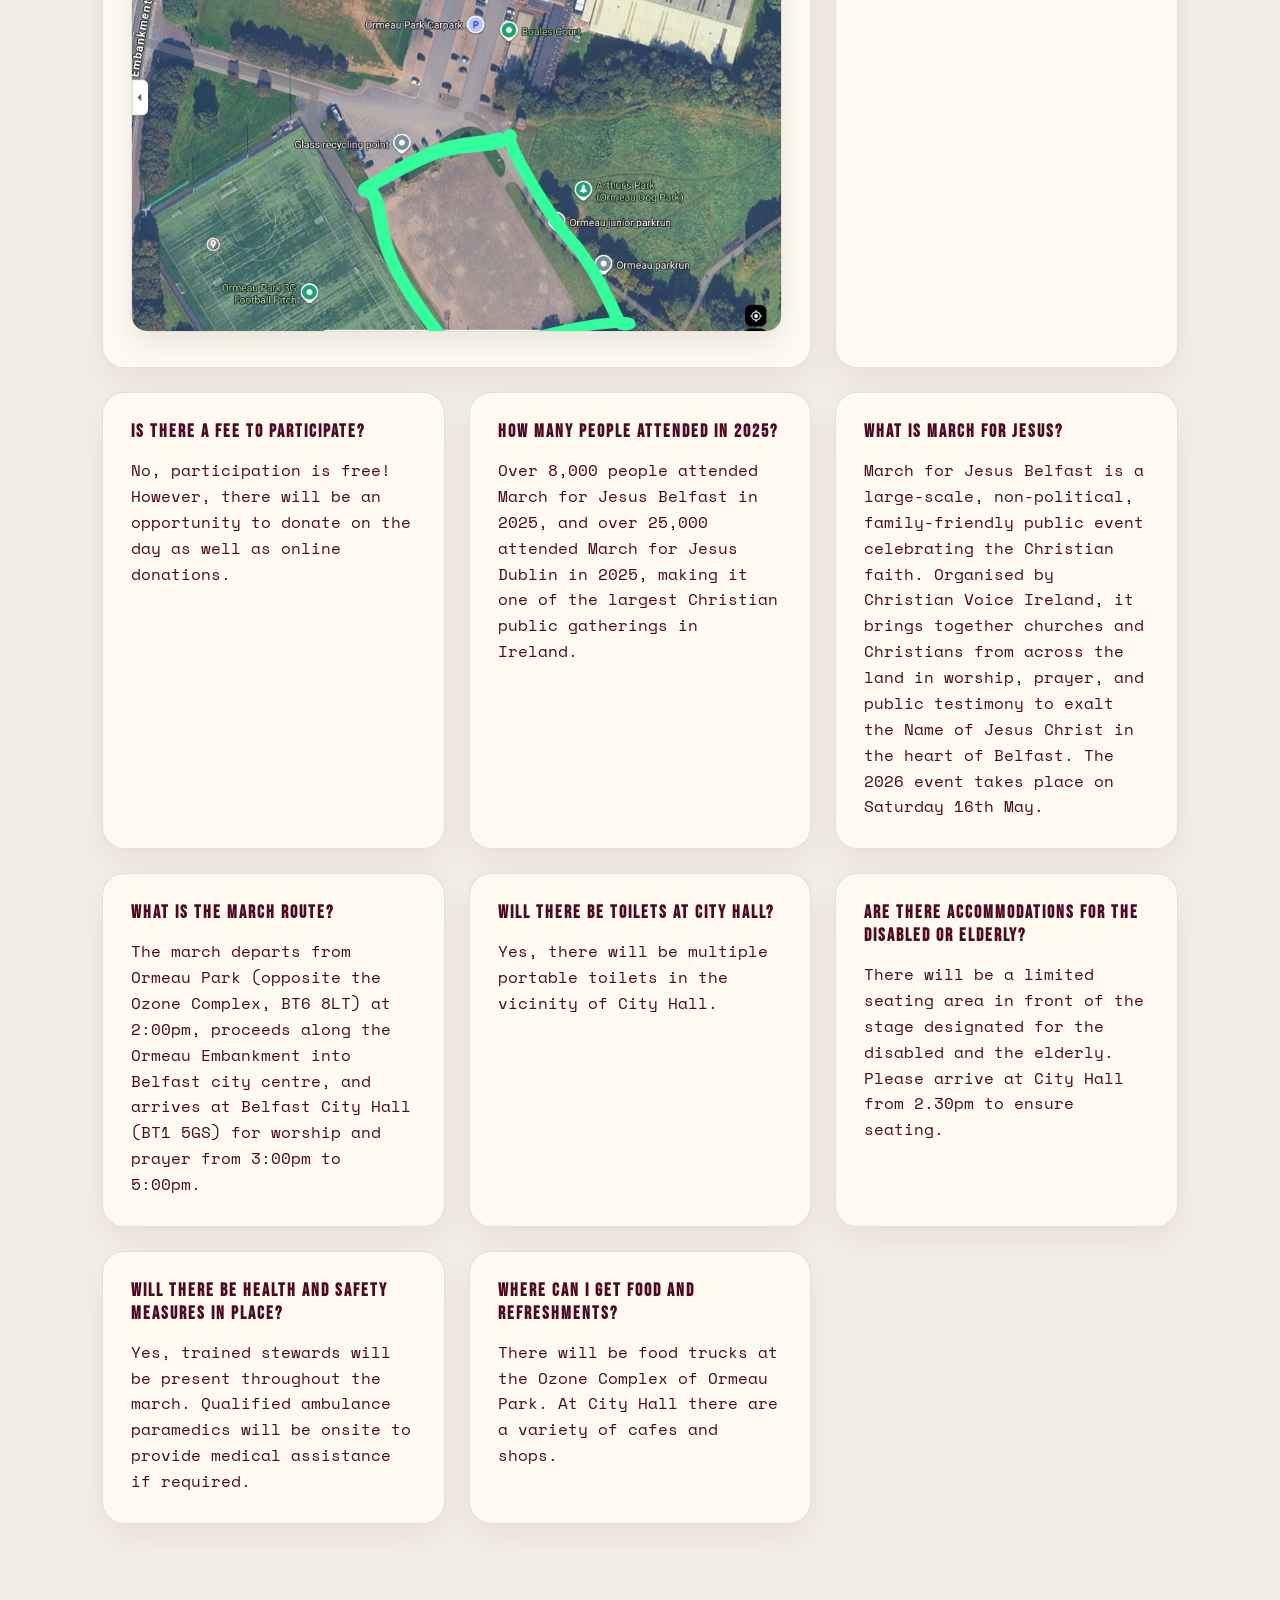
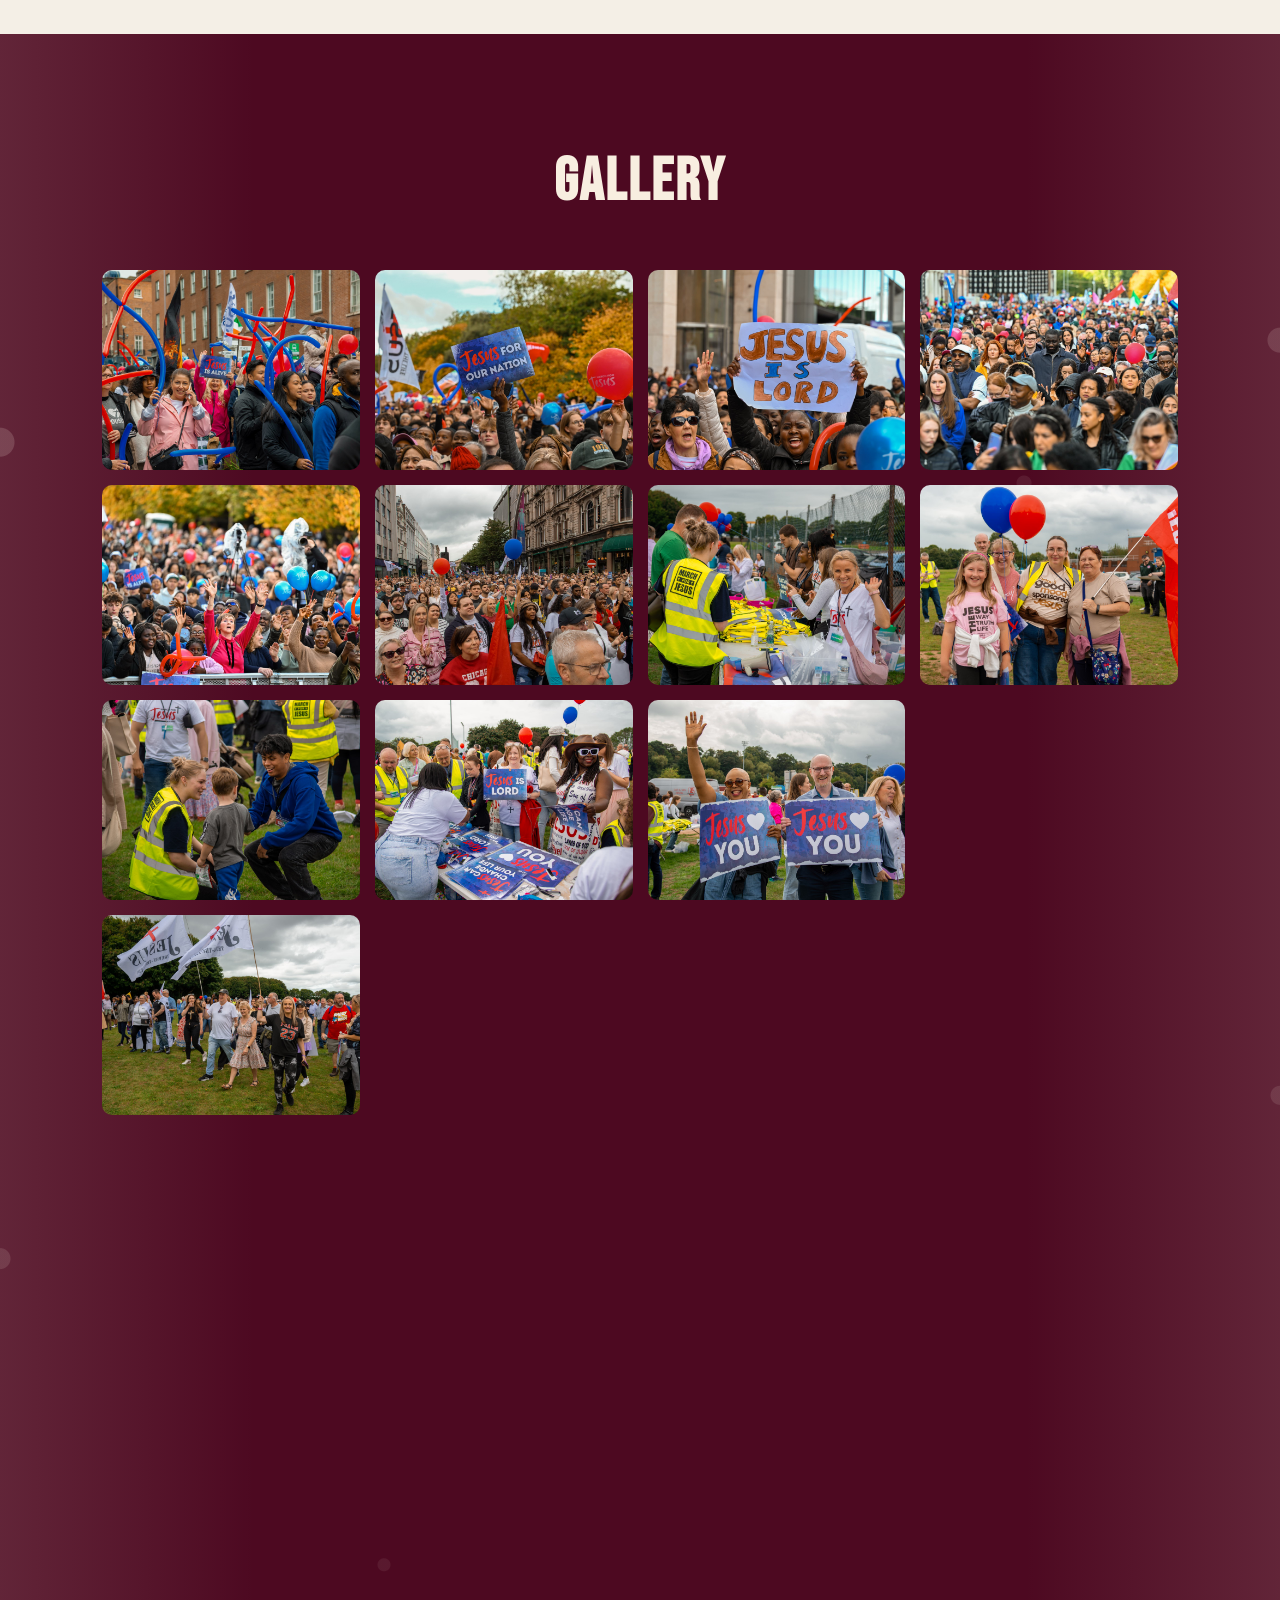
==== commit d23ade2b: "Add Logistics parking submenu link" ====
--- a/index.html
+++ b/index.html
@@ -287,6 +287,7 @@
 <ul class="dropdown-menu">
 <li><a href="#schedule">Schedule</a></li>
 <li><a href="#route">Route</a></li>
+<li><a href="#parking-info">Parking &amp; Access</a></li>
 <li><a href="#posters">Posters</a></li>
 
 
@@ -613,7 +614,7 @@
 
 <!-- PARKING -->
 
-<section class="parking-section">
+<section class="parking-section" id="parking-info">
   <div class="parking-container">
 
     <div class="parking-text">
@@ -625,7 +626,7 @@
       </p>
 
       <ul class="parking-list">
-        <li><strong>MUGA Car Park</strong></li>
+        <li><strong>MUGA Car Park in Ormeau Park</strong></li>
         <li><strong>Ormeau Embankment</strong></li>
       </ul>
 
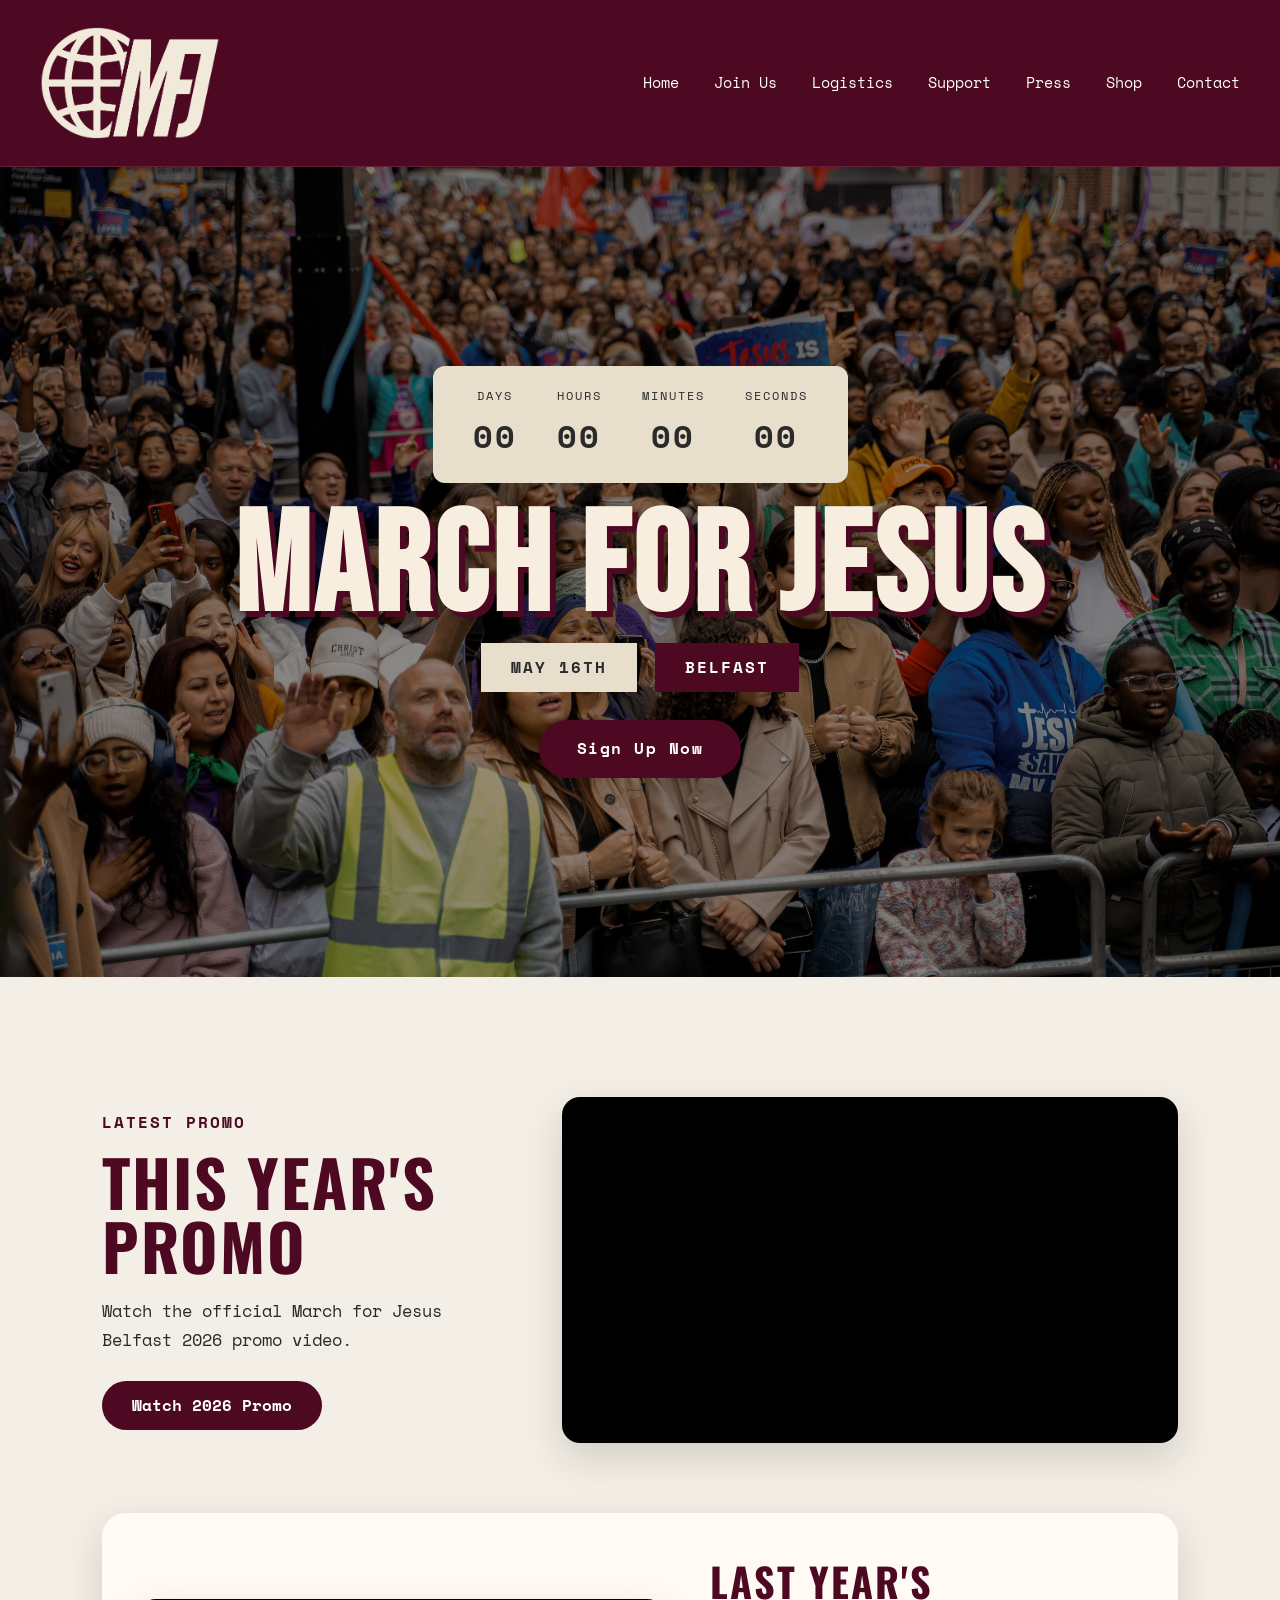
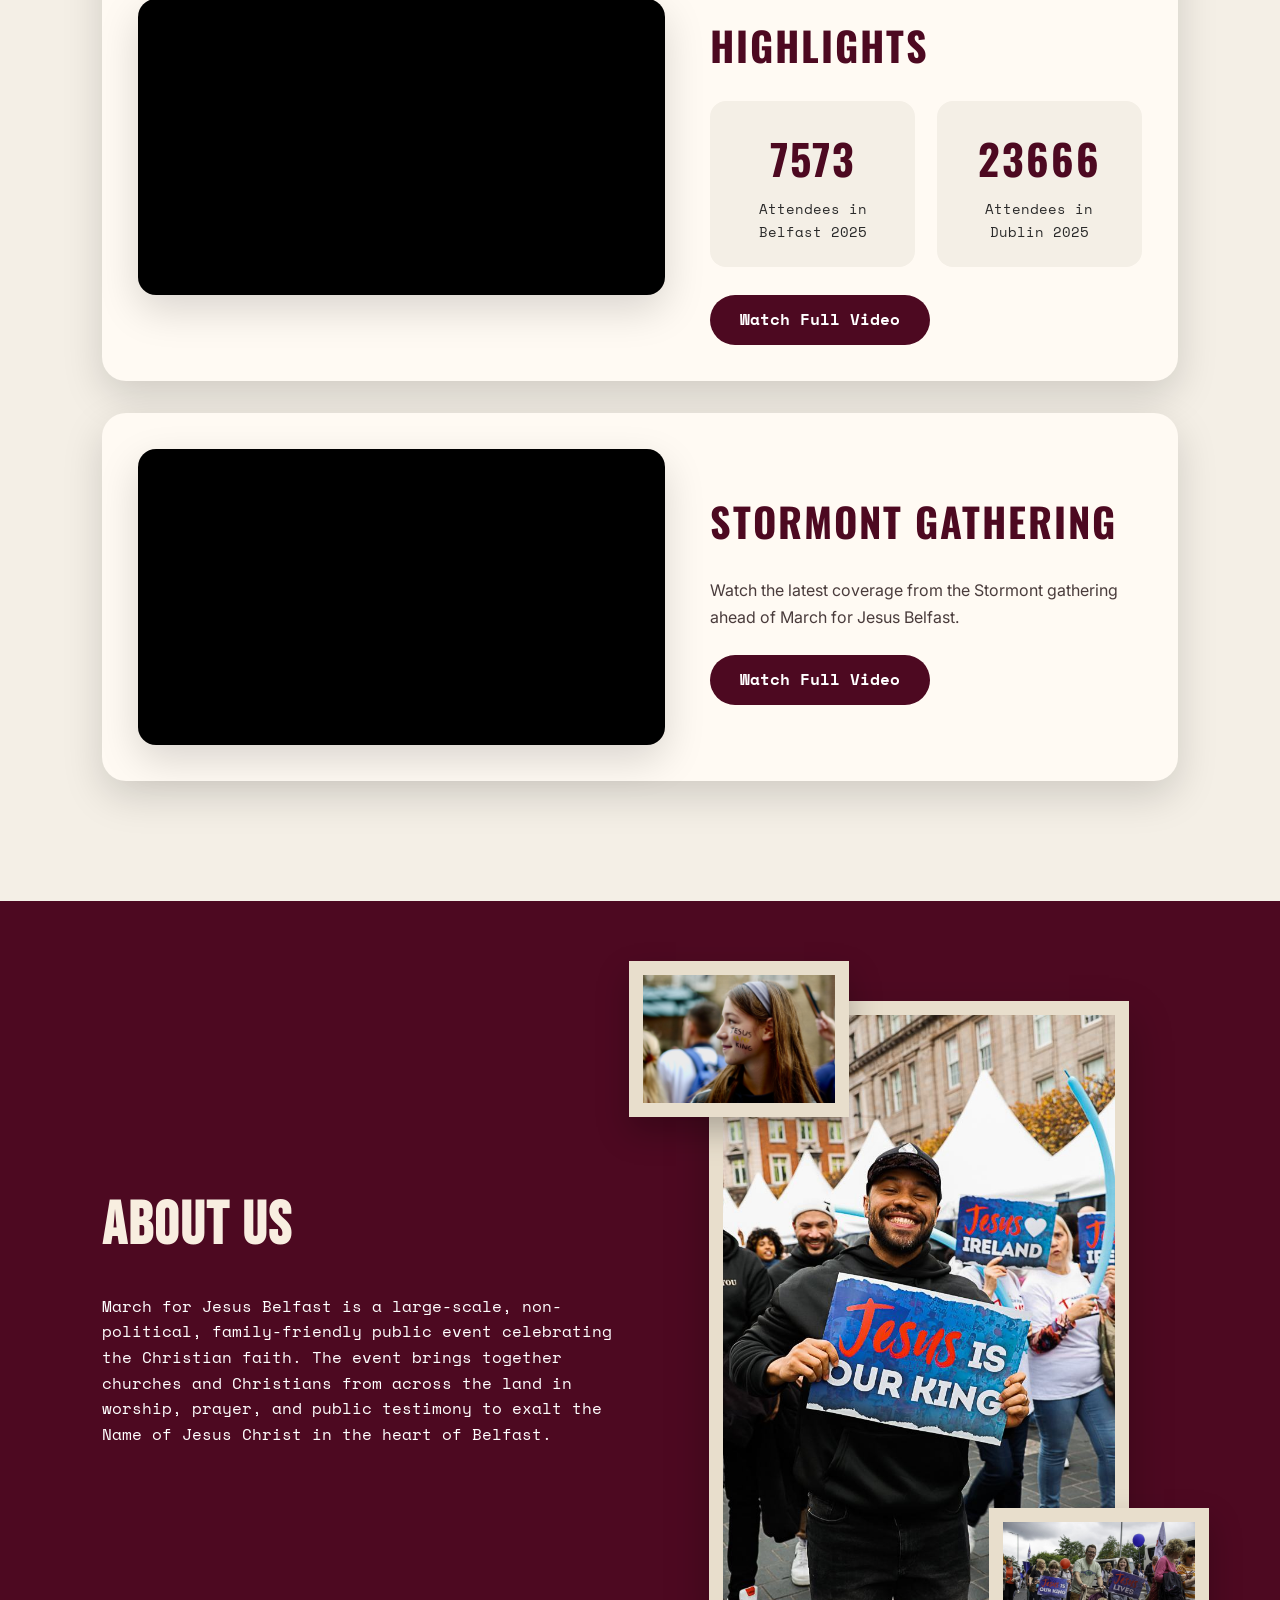
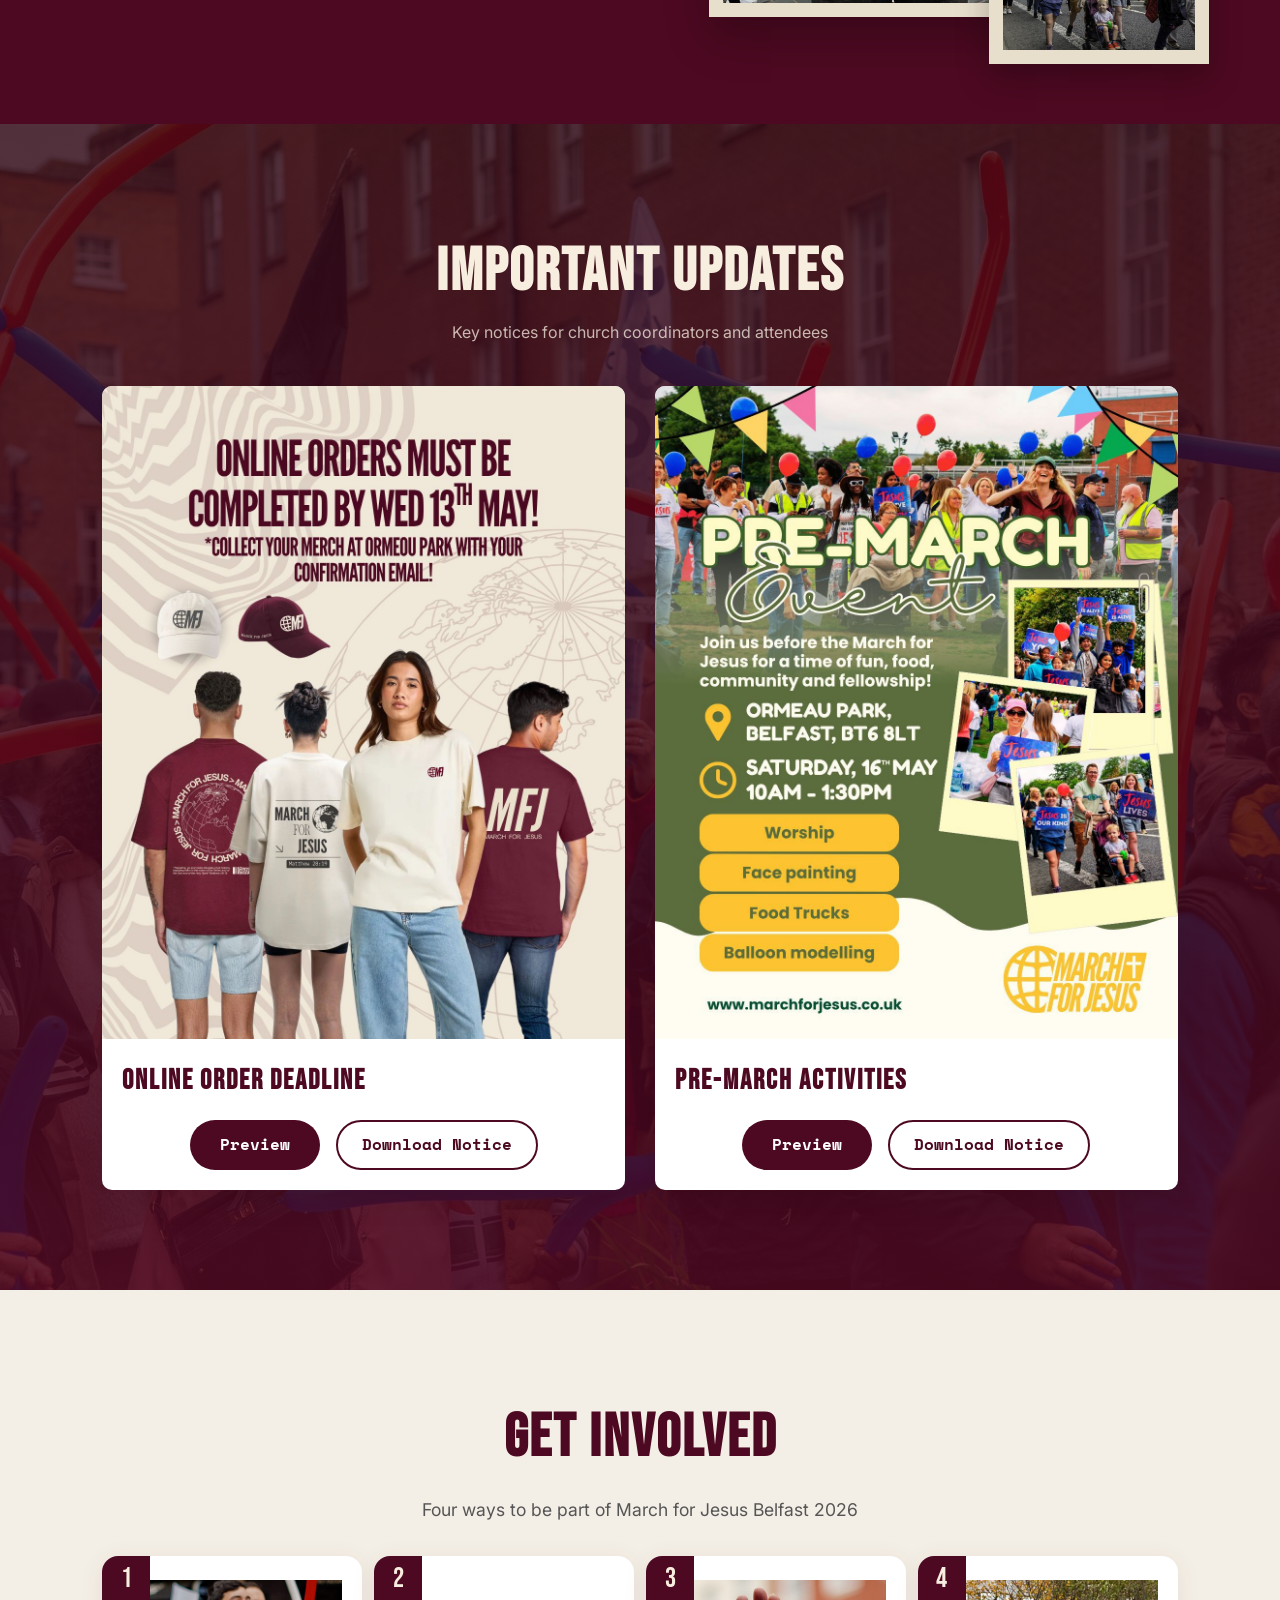
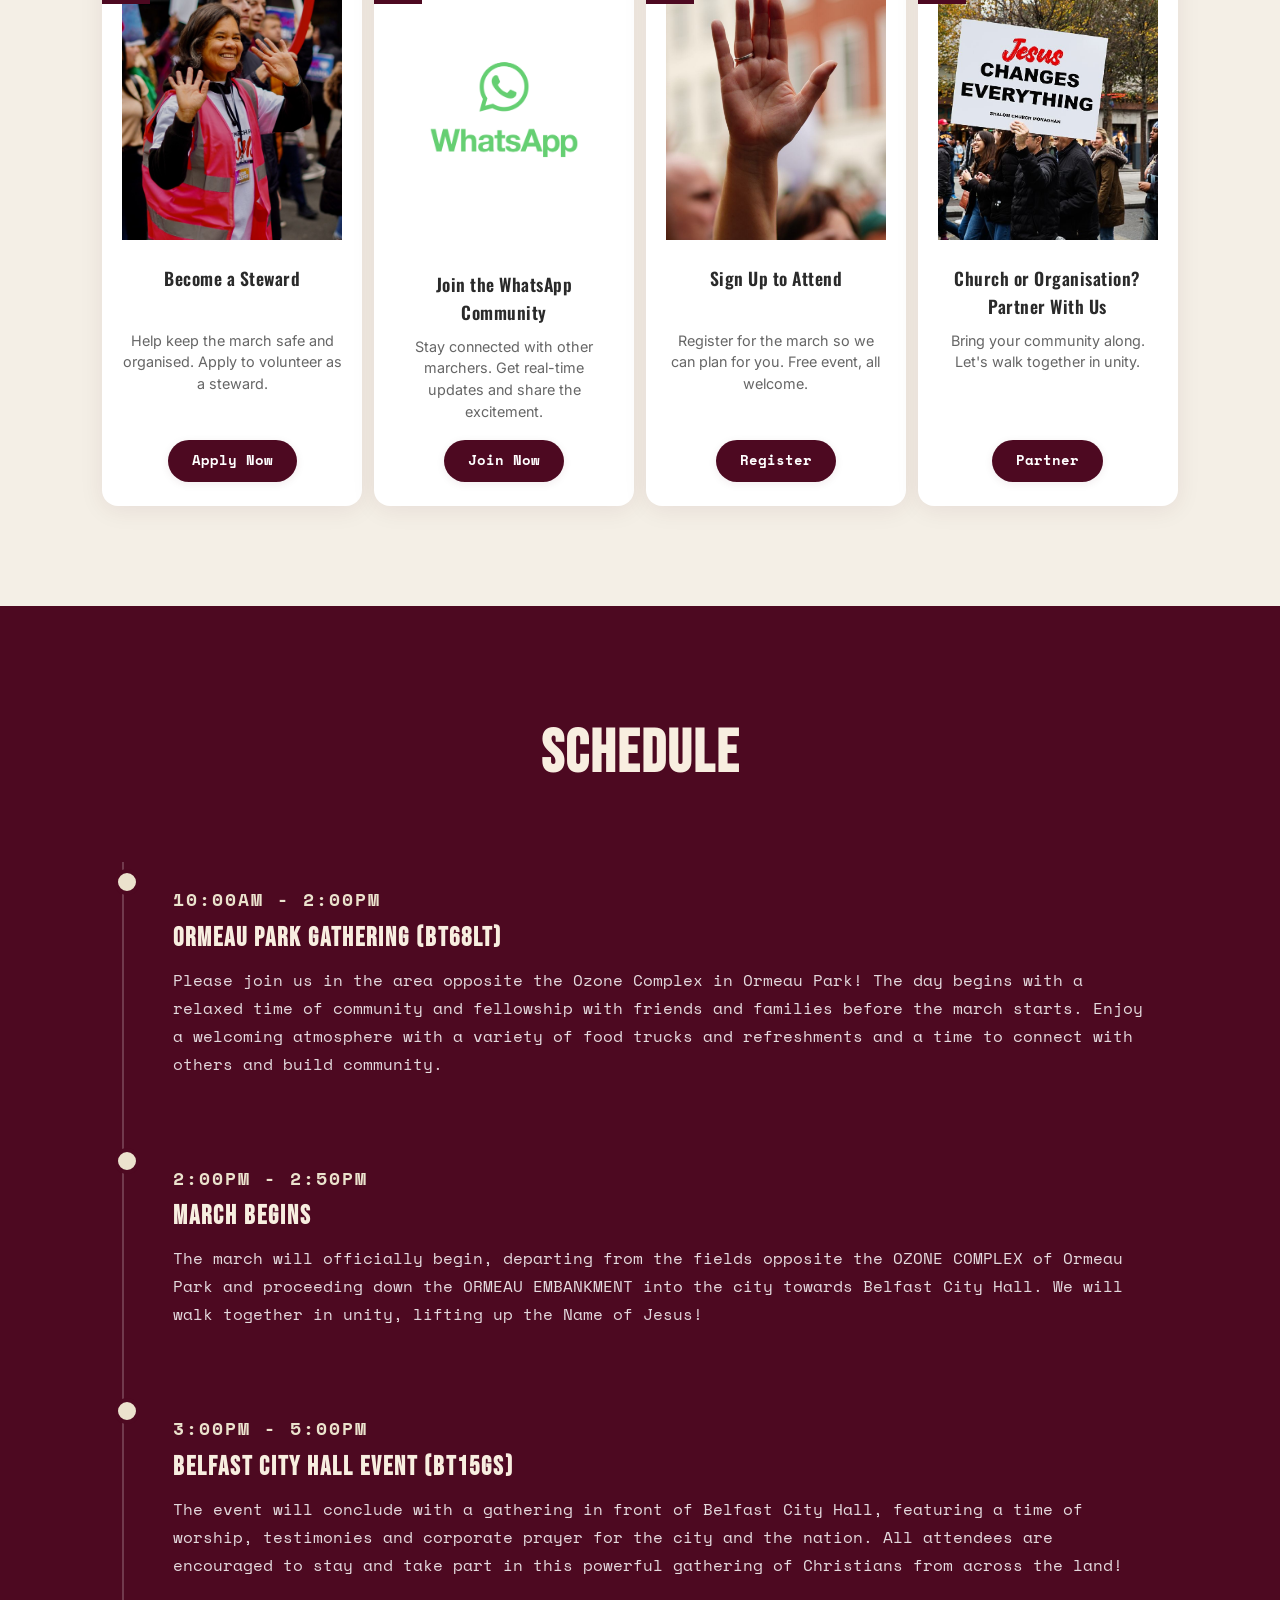
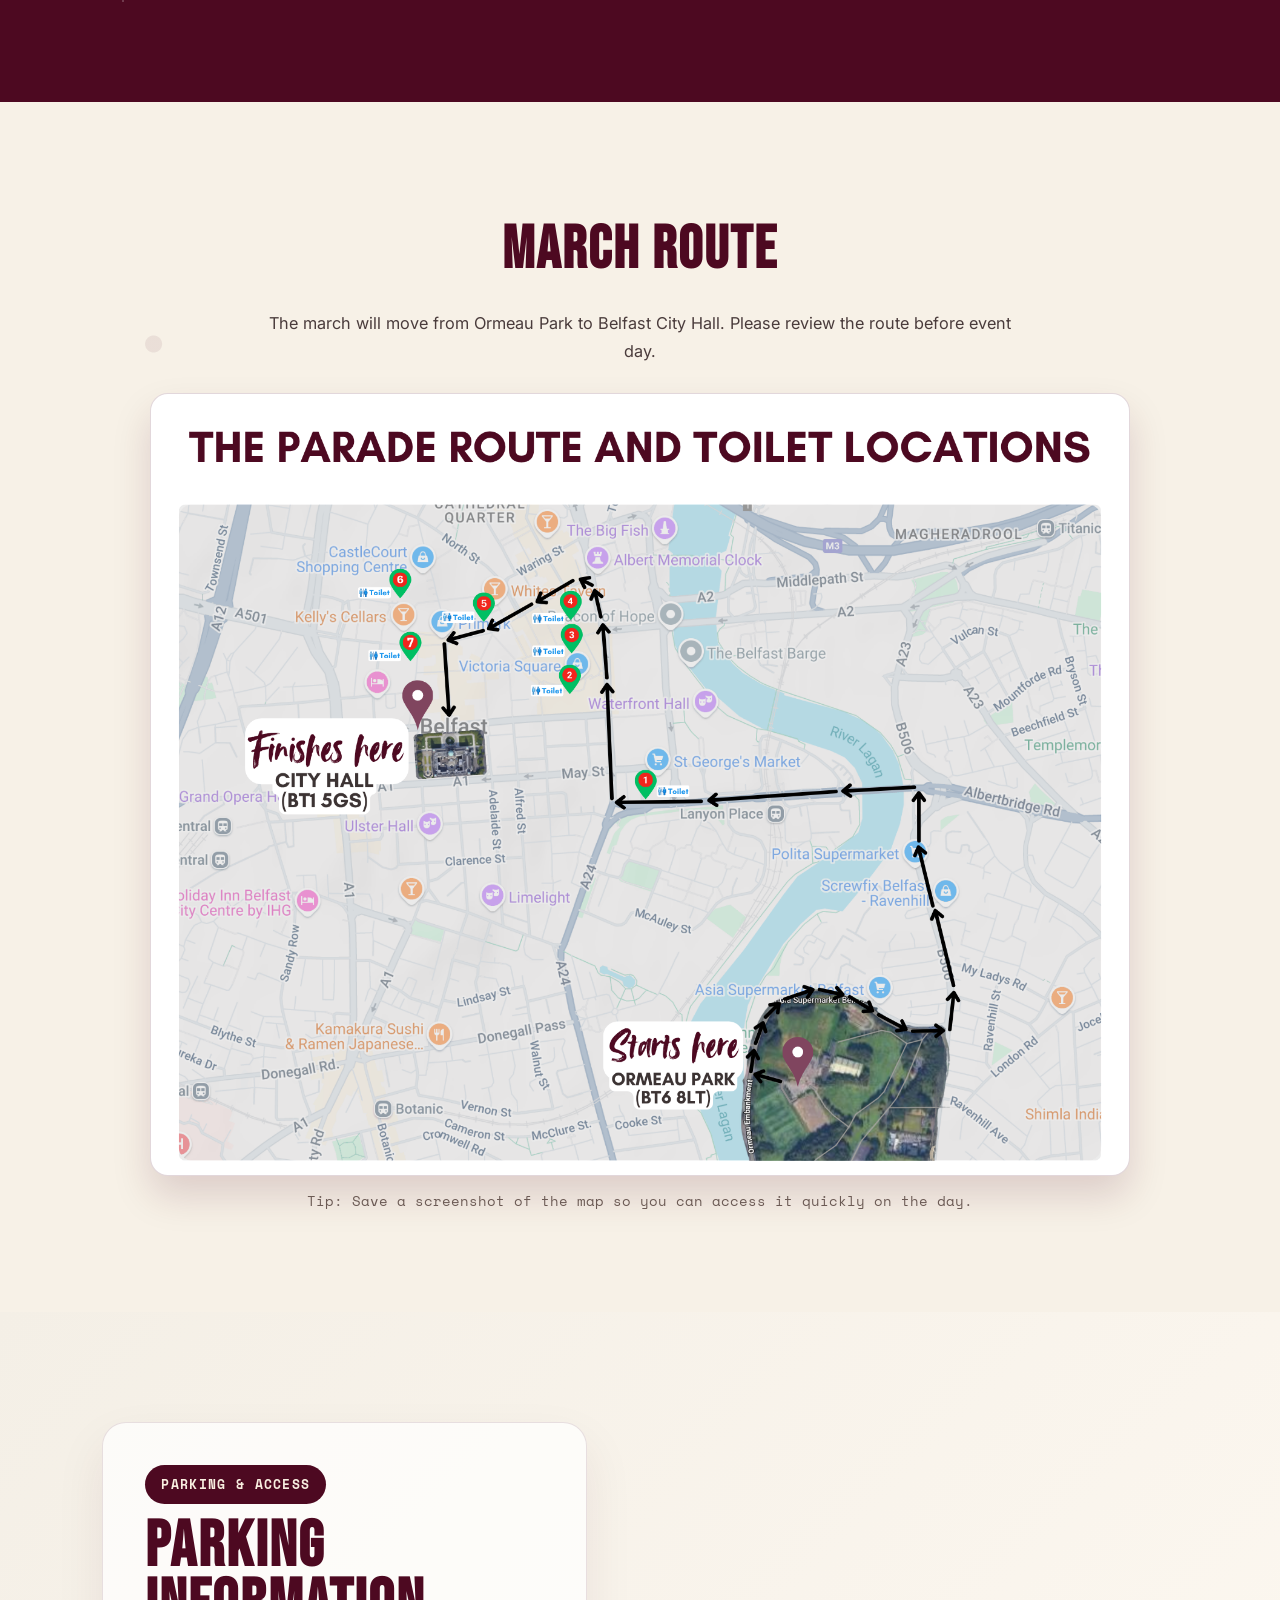
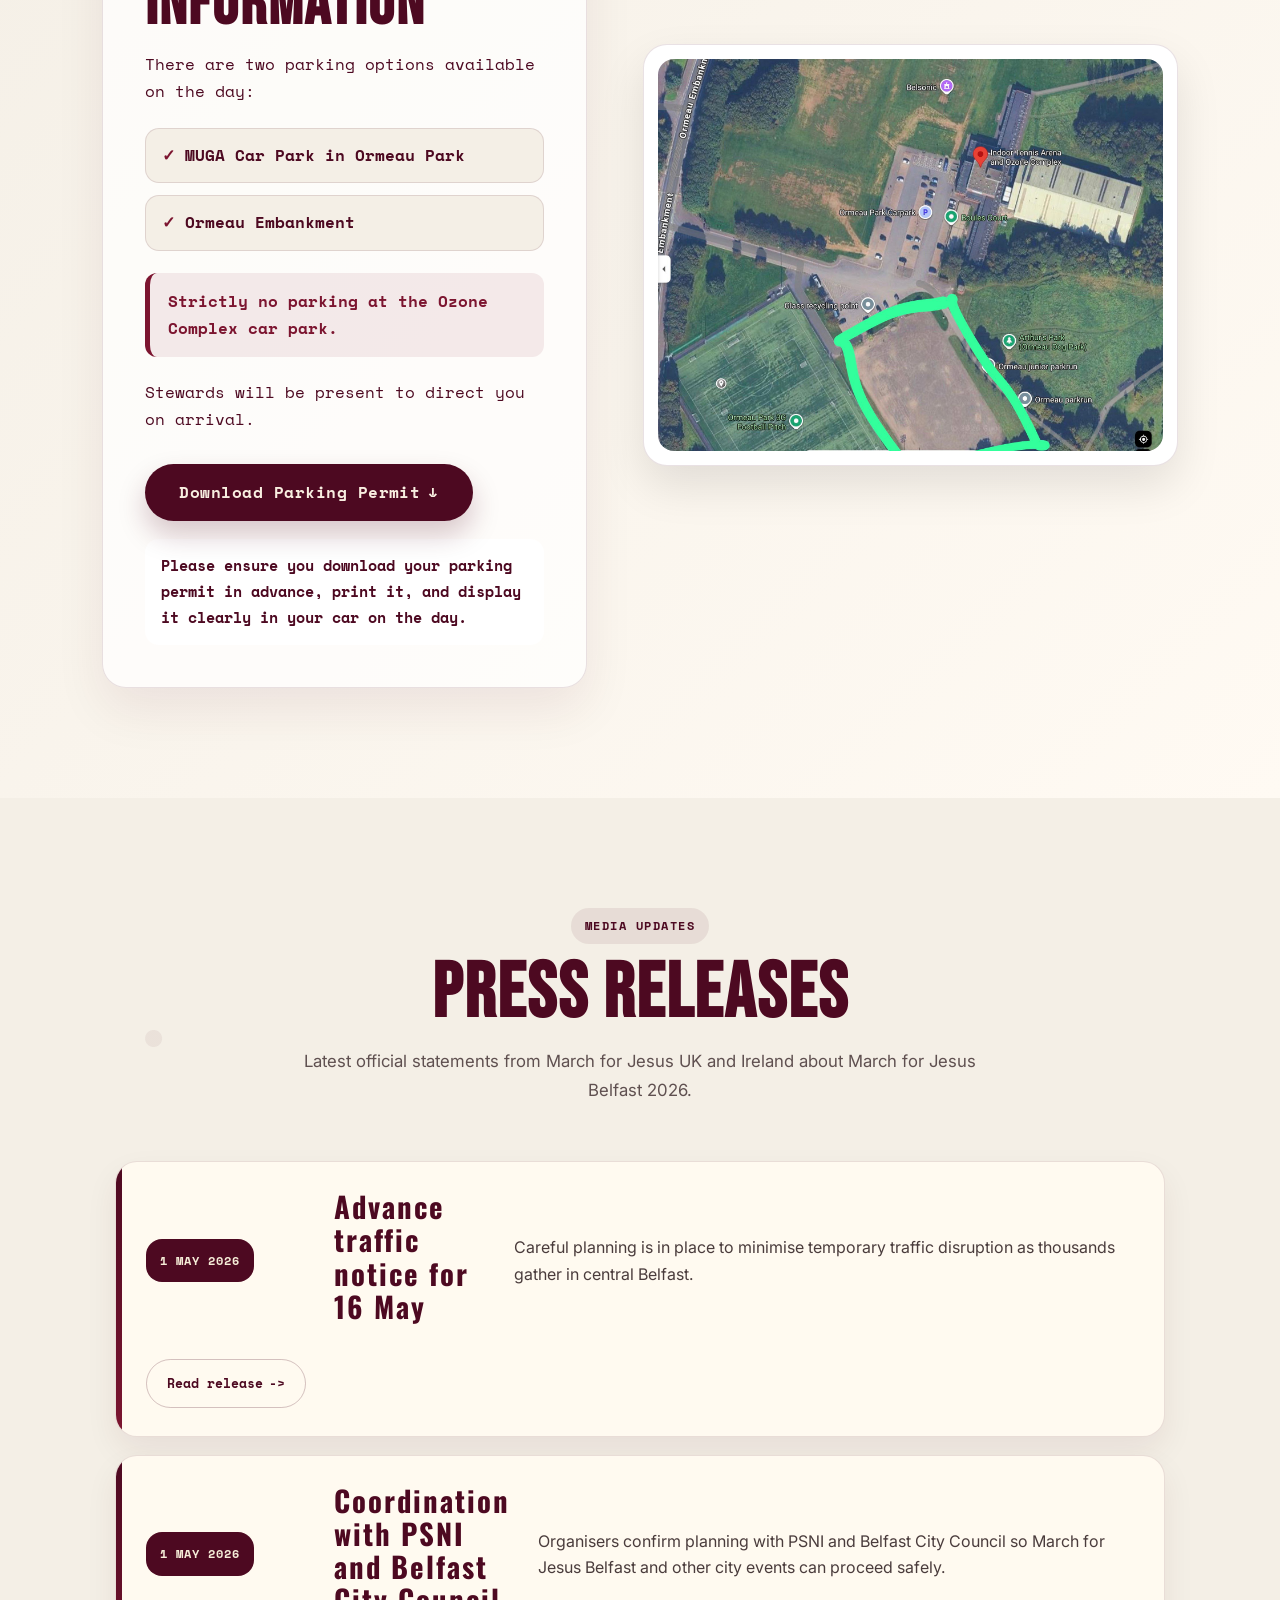
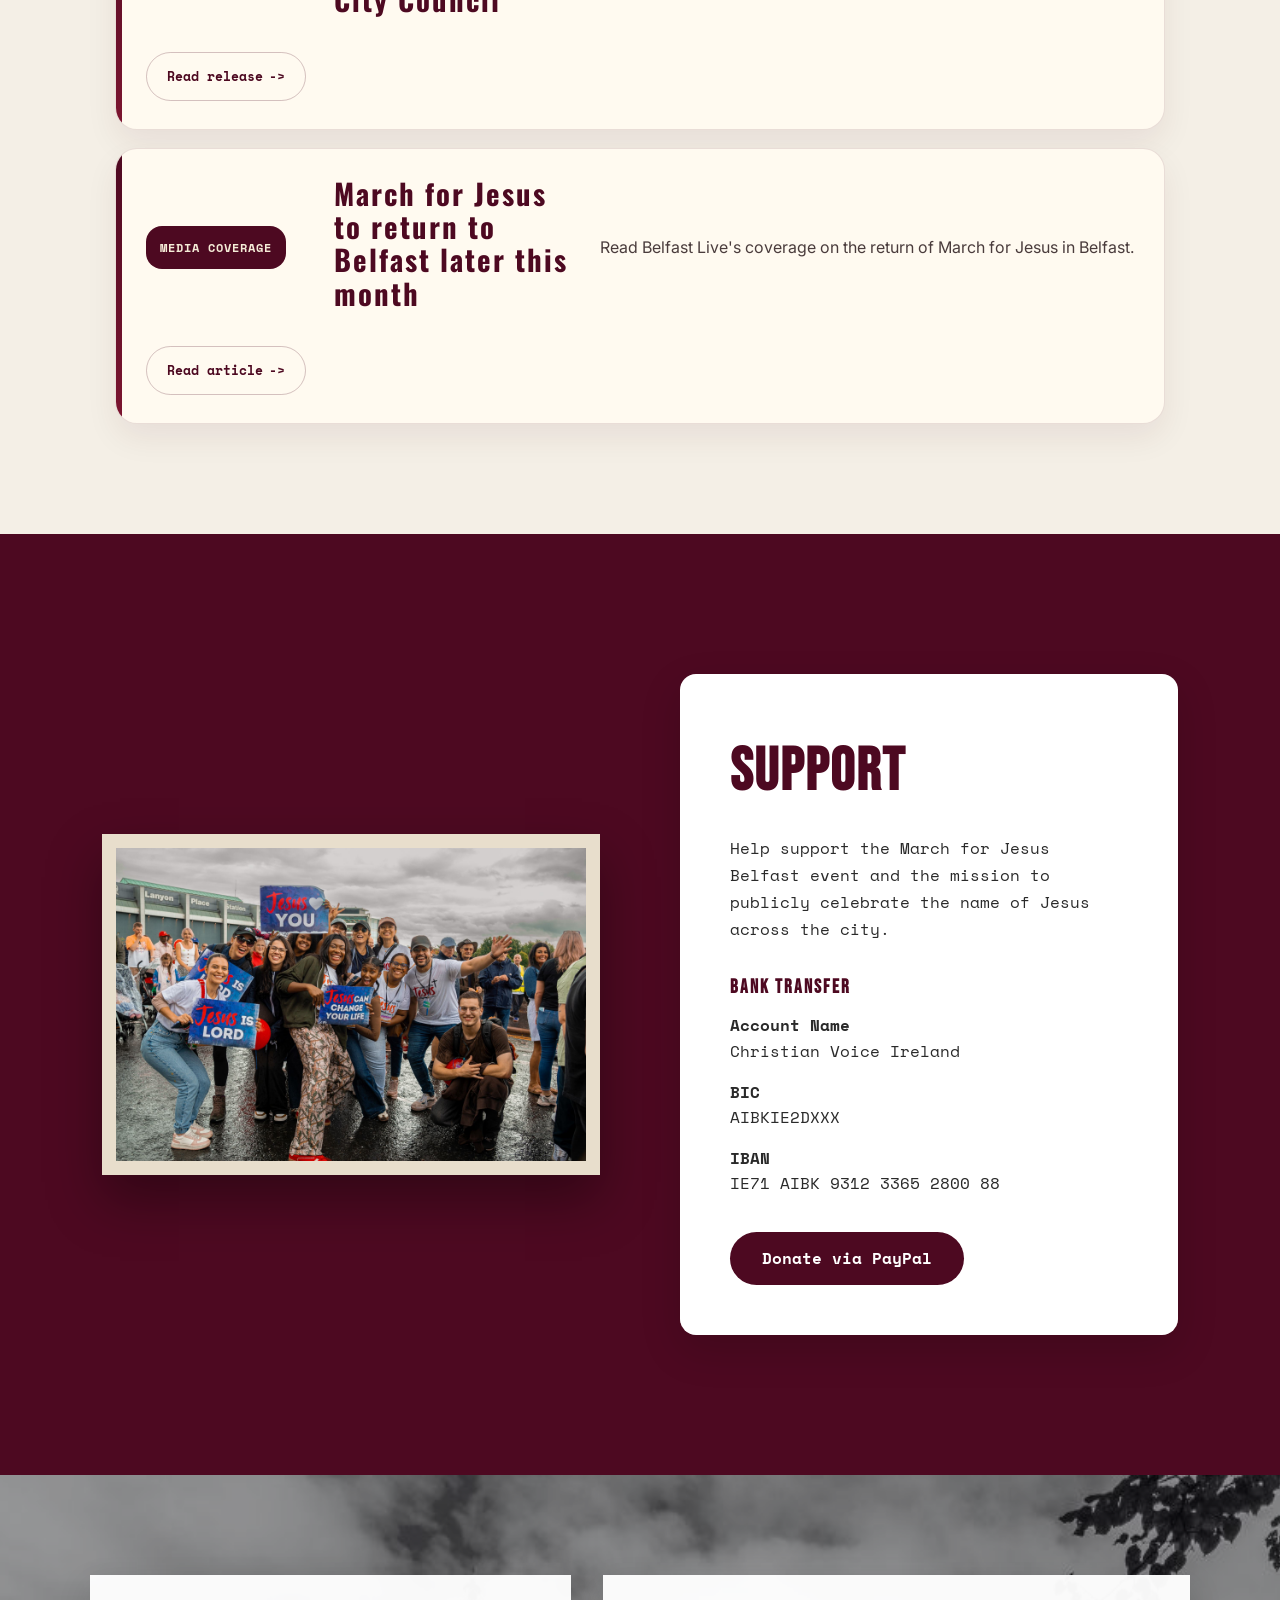
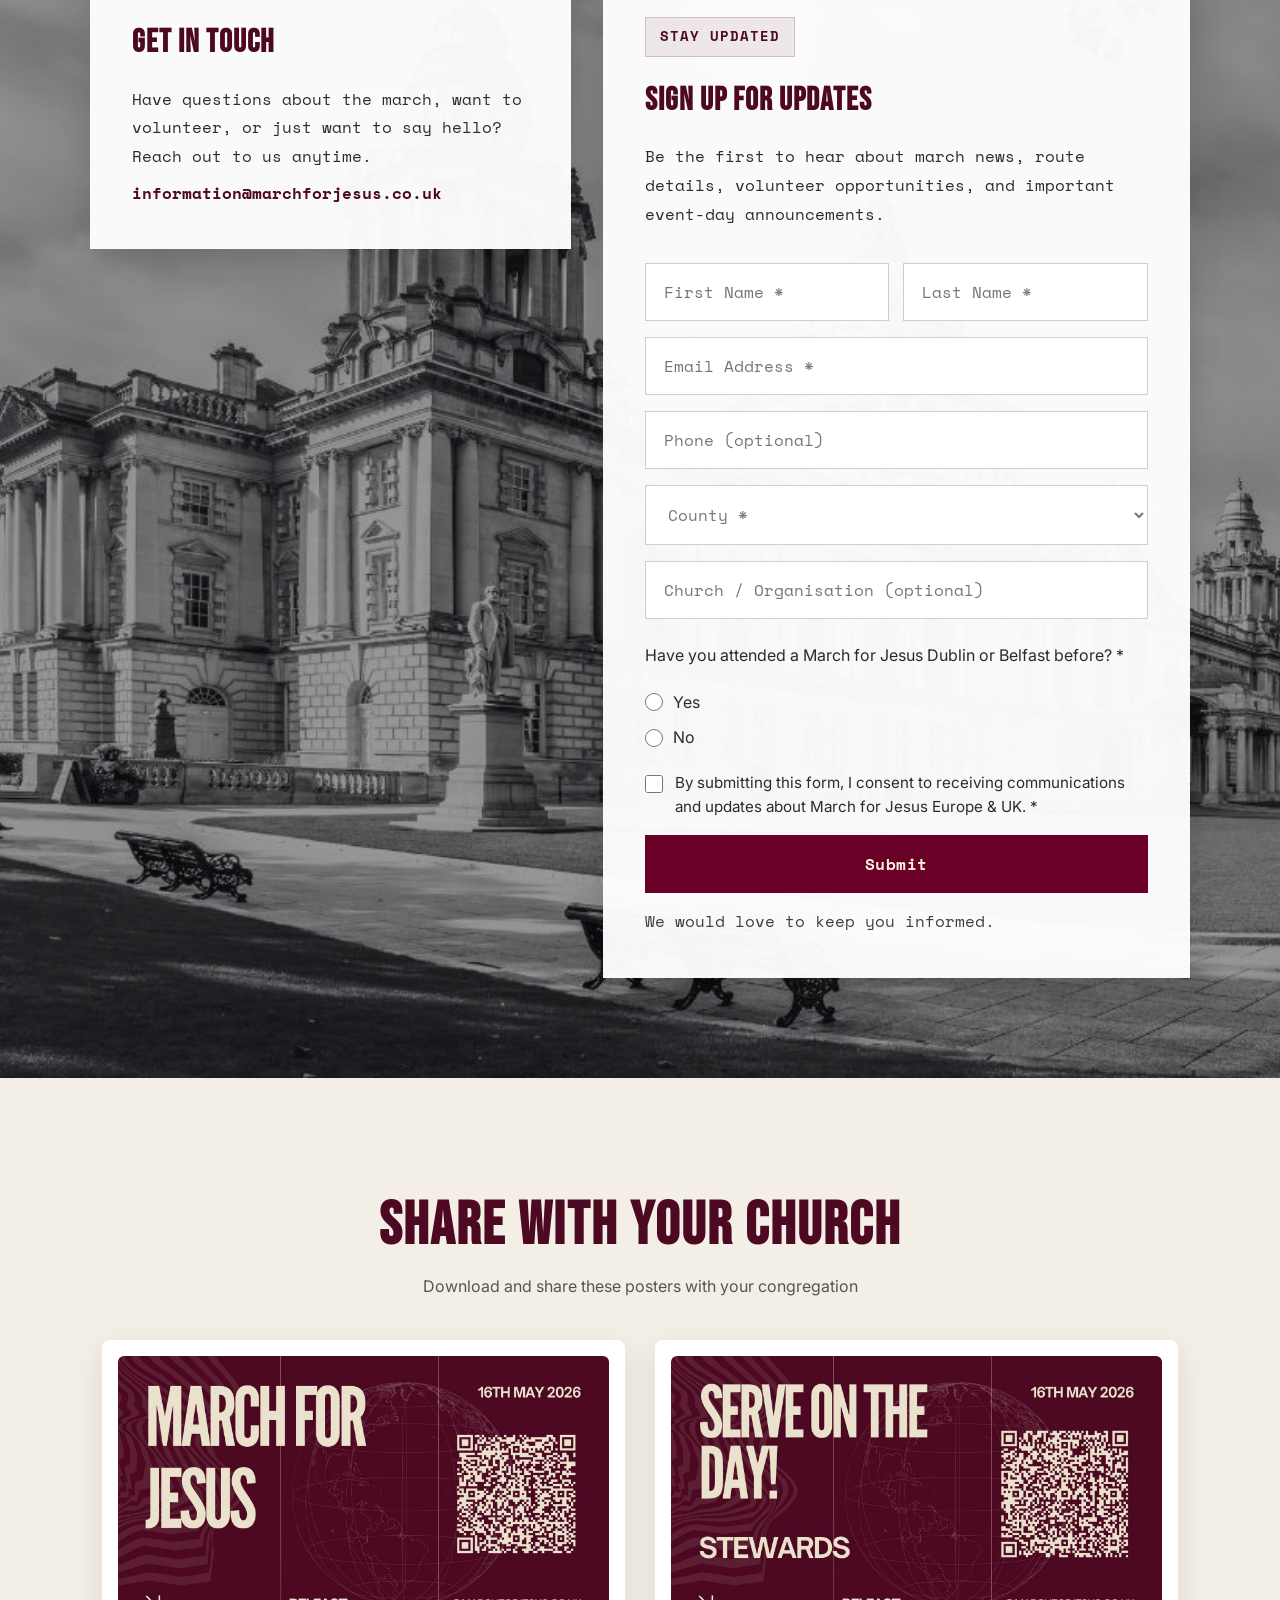
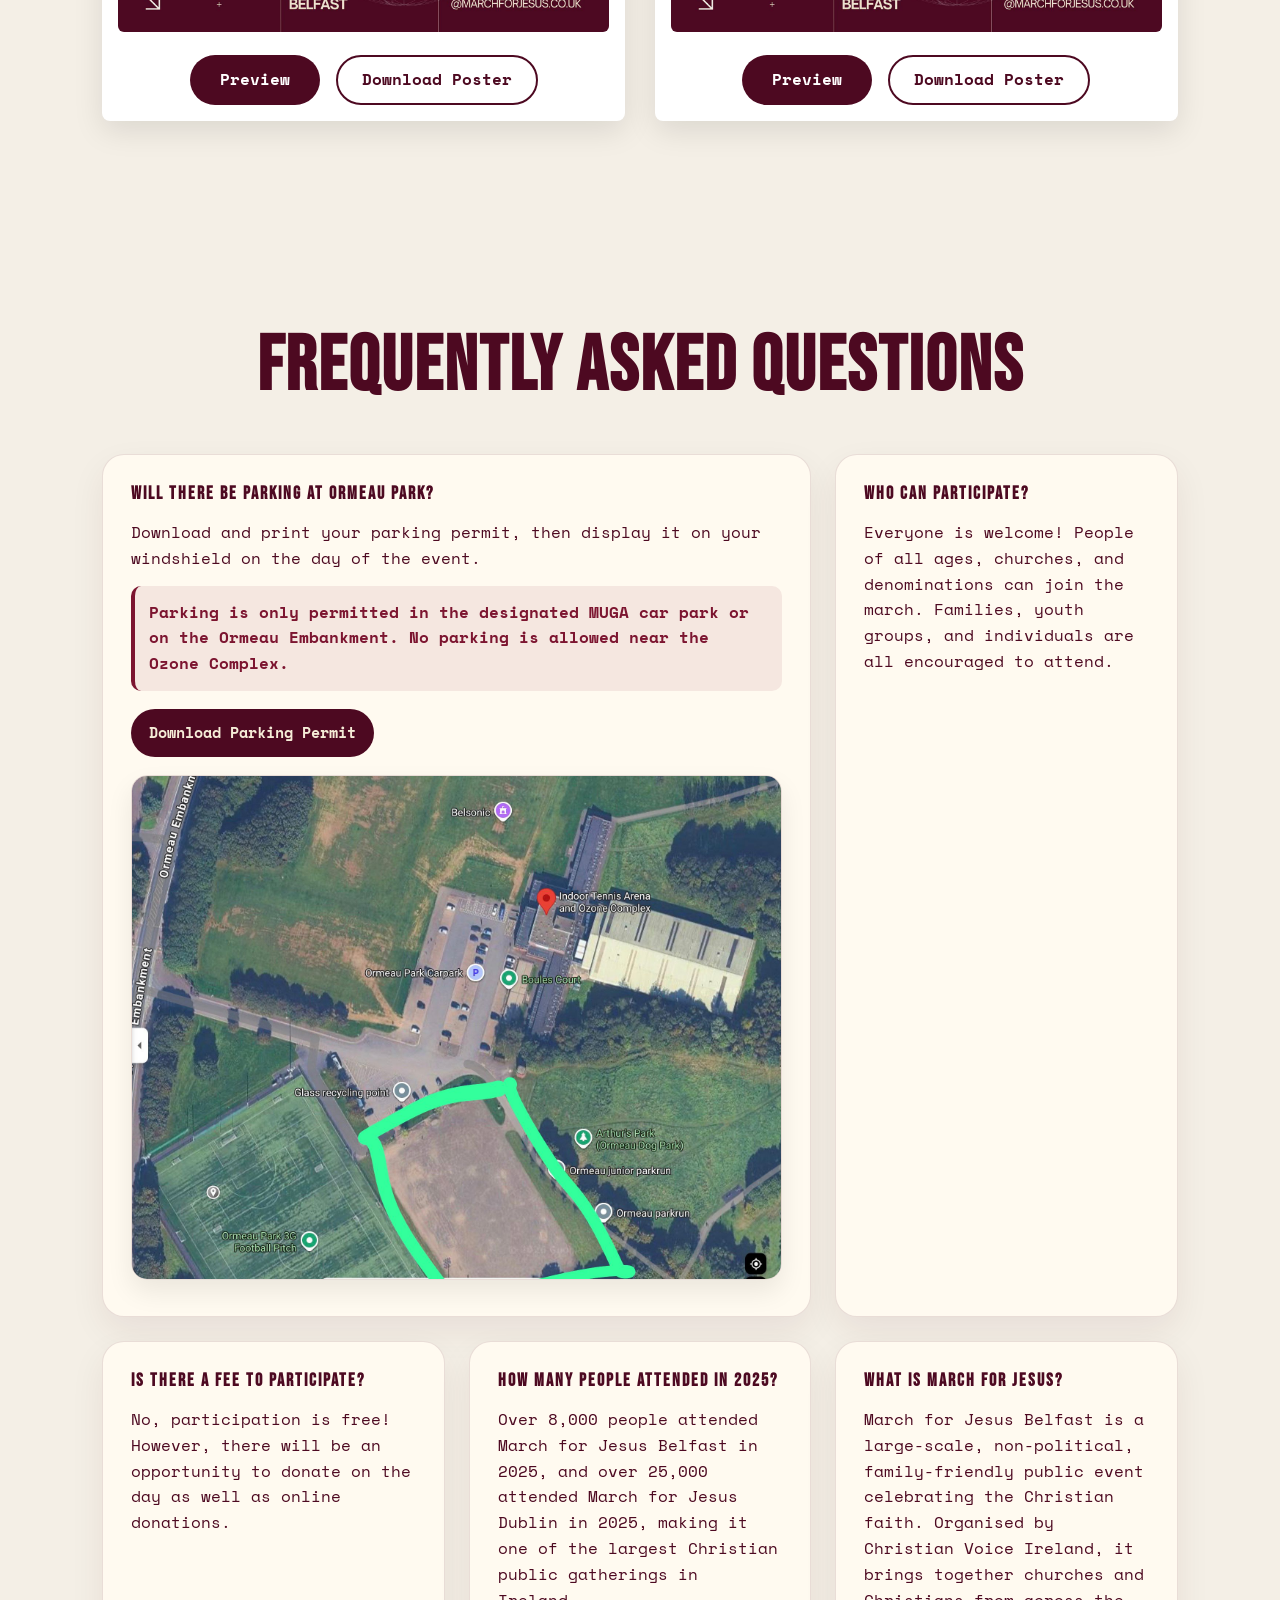
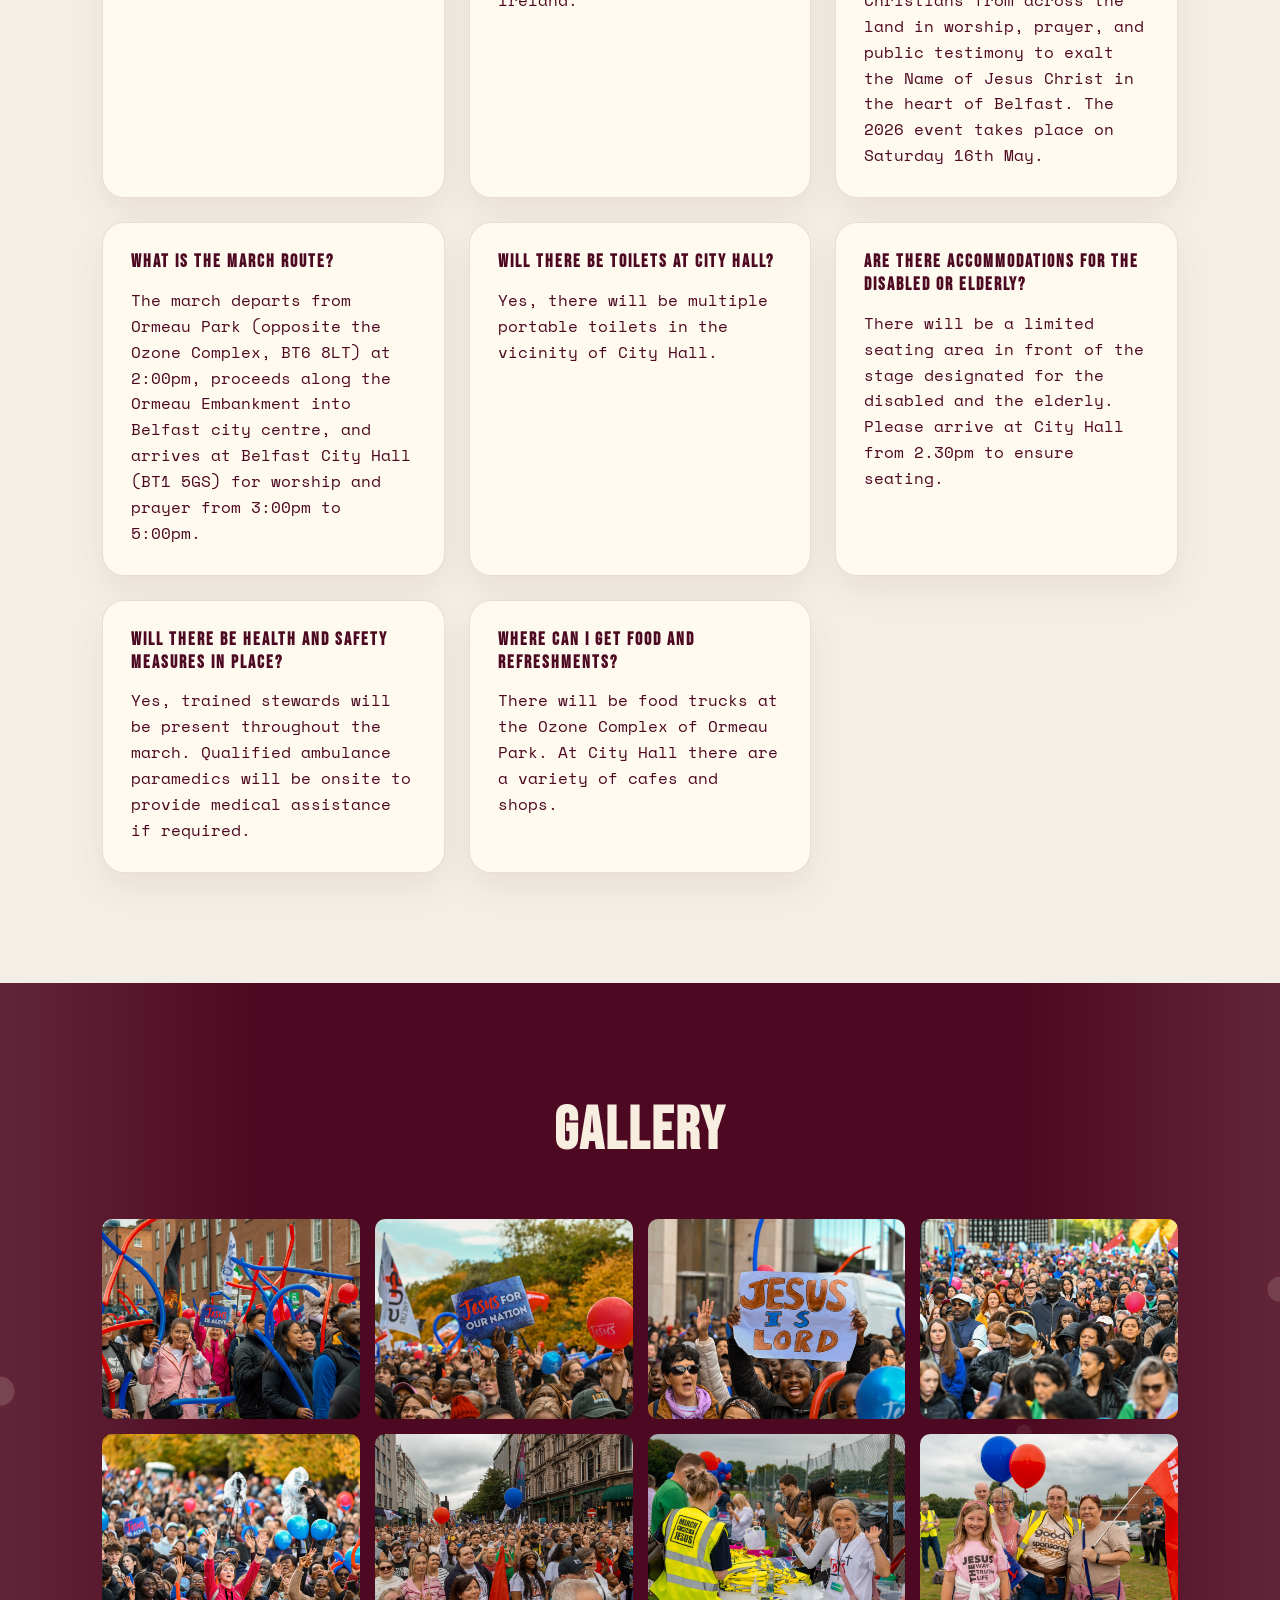
==== commit 6302e185: "Update watch and press homepage sections" ====
--- a/index.html
+++ b/index.html
@@ -271,6 +271,7 @@
 <ul class="dropdown-menu">
 <li><a href="#about">About & Video Promo</a></li>
 <li><a href="#gallery">Gallery</a></li>
+<li><a href="#faq">FAQ</a></li>
 </ul>
 </li>
 
@@ -422,6 +423,26 @@
         </div>
 
         <a href="https://www.youtube.com/watch?v=uUKdgvMIN2U" target="_blank" class="btn">
+          Watch Full Video
+        </a>
+      </div>
+    </div>
+
+    <div class="watch-lower watch-coverage">
+      <div class="video-wrapper">
+        <iframe src="https://www.youtube-nocookie.com/embed/LGtEJL4WqAo"
+          title="March for Jesus Belfast Stormont meeting update"
+          loading="lazy"
+          allow="accelerometer; autoplay; clipboard-write; encrypted-media; gyroscope; picture-in-picture; web-share"
+          referrerpolicy="strict-origin-when-cross-origin"
+          allowfullscreen></iframe>
+      </div>
+
+      <div class="watch-info">
+        <h3>Stormont Gathering</h3>
+        <p>Watch the latest coverage from the Stormont gathering ahead of March for Jesus Belfast.</p>
+
+        <a href="https://www.youtube.com/watch?v=LGtEJL4WqAo" target="_blank" class="btn">
           Watch Full Video
         </a>
       </div>
@@ -680,6 +701,13 @@
 <h3>Coordination with PSNI and Belfast City Council</h3>
 <p>Organisers confirm planning with PSNI and Belfast City Council so March for Jesus Belfast and other city events can proceed safely.</p>
 <a href="pr-2-coordination.html" class="press-link" target="_blank" rel="noopener noreferrer">Read release</a>
+</article>
+
+<article class="press-card">
+<div class="press-meta">Media coverage</div>
+<h3>March for Jesus to return to Belfast later this month</h3>
+<p>Read Belfast Live's coverage on the return of March for Jesus in Belfast.</p>
+<a href="https://www.belfastlive.co.uk/news/belfast-news/march-jesus-return-belfast-later-33899891" class="press-link" target="_blank" rel="noopener noreferrer">Read article</a>
 </article>
 
 </div>
--- a/styles.css
+++ b/styles.css
@@ -488,6 +488,10 @@
   box-shadow: var(--shadow-strong);
 }
 
+.watch-lower + .watch-lower {
+  margin-top: 32px;
+}
+
 .watch-info {
   text-align: left;
 }
@@ -498,6 +502,15 @@
   color: #4D0921;
   margin-bottom: 24px;
   text-transform: uppercase;
+}
+
+.watch-info > p {
+  font-family: 'Inter', sans-serif;
+  font-size: 1rem;
+  line-height: 1.7;
+  color: #4a3c3c;
+  margin-bottom: 24px;
+  max-width: 42ch;
 }
 
 .watch-stats {
@@ -1201,114 +1214,6 @@
   font-size: 0.86rem;
 }
 
-/* Press Releases Section */
-.press-releases {
-  background: #f4efe6;
-  text-align: center;
-}
-
-.press-intro {
-  max-width: 720px;
-  margin: 0 auto 42px;
-}
-
-.press-kicker {
-  display: inline-block;
-  margin-bottom: 12px;
-  color: #4D0921;
-  font-family: 'Space Mono', monospace;
-  font-size: 0.82rem;
-  font-weight: 700;
-  letter-spacing: 2px;
-  text-transform: uppercase;
-}
-
-.press-releases h2 {
-  font-size: 60px;
-  margin-bottom: 12px;
-}
-
-.press-intro p {
-  font-family: 'Inter', sans-serif;
-  color: #555;
-  font-size: 1.05rem;
-  line-height: 1.7;
-}
-
-.press-grid {
-  display: grid;
-  grid-template-columns: repeat(2, minmax(0, 1fr));
-  gap: 28px;
-  max-width: 1000px;
-  margin: 0 auto;
-}
-
-.press-card {
-  background: #fff;
-  border: 1px solid rgba(77, 9, 33, 0.12);
-  border-radius: 18px;
-  box-shadow: 0 18px 38px rgba(77, 9, 33, 0.10);
-  padding: 32px;
-  text-align: left;
-  display: flex;
-  flex-direction: column;
-  min-height: 310px;
-  transition: transform .25s ease, box-shadow .25s ease;
-}
-
-.press-card:hover {
-  transform: translateY(-6px);
-  box-shadow: 0 24px 46px rgba(77, 9, 33, 0.16);
-}
-
-.press-meta {
-  width: fit-content;
-  margin-bottom: 18px;
-  padding: 6px 12px;
-  background: #e8decc;
-  color: #4D0921;
-  border-radius: 999px;
-  font-family: 'Space Mono', monospace;
-  font-size: 0.78rem;
-  font-weight: 700;
-  letter-spacing: 1px;
-  text-transform: uppercase;
-}
-
-.press-card h3 {
-  color: #4D0921;
-  font-family: 'Oswald', sans-serif;
-  font-size: 1.55rem;
-  line-height: 1.2;
-  margin-bottom: 14px;
-}
-
-.press-card p {
-  color: #4a3c3c;
-  font-family: 'Inter', sans-serif;
-  line-height: 1.7;
-  margin-bottom: 24px;
-}
-
-.press-link {
-  display: inline-block;
-  width: fit-content;
-  margin-top: auto;
-  background: #4D0921;
-  color: #fff;
-  border-radius: 30px;
-  padding: 12px 26px;
-  font-family: 'Space Mono', monospace;
-  font-weight: 700;
-  text-decoration: none;
-  transition: background .25s ease, transform .25s ease;
-}
-
-.press-link:hover {
-  background: #6b1133;
-  transform: translateY(-2px);
-}
-
 /* Support Section */
 .support {
   background: #4D0921;
@@ -1700,110 +1605,207 @@
 
 /* Press Releases Section */
 .press-releases {
-  background: #f4efe6;
+  padding: 110px 8%;
+  background:
+    radial-gradient(circle at 12% 18%, rgba(77, 9, 33, 0.06) 0 8px, transparent 9px),
+    radial-gradient(circle at 88% 80%, rgba(77, 9, 33, 0.05) 0 7px, transparent 8px),
+    #f4efe6;
+}
+
+.press-intro {
+  max-width: 760px;
+  margin: 0 auto 56px;
   text-align: center;
-}
-
-.press-intro {
-  max-width: 720px;
-  margin: 0 auto 42px;
 }
 
 .press-kicker {
   display: inline-block;
-  margin-bottom: 12px;
-  color: #4D0921;
-  font-family: 'Space Mono', monospace;
-  font-size: 0.82rem;
-  font-weight: 700;
-  letter-spacing: 2px;
-  text-transform: uppercase;
-}
-
-.press-releases h2 {
-  font-size: 60px;
-  margin-bottom: 12px;
-}
-
-.press-intro p {
-  font-family: 'Inter', sans-serif;
-  color: #555;
-  font-size: 1.05rem;
-  line-height: 1.7;
-}
-
-.press-grid {
-  display: grid;
-  grid-template-columns: repeat(2, minmax(0, 1fr));
-  gap: 28px;
-  max-width: 1000px;
-  margin: 0 auto;
-}
-
-.press-card {
-  background: #fff;
-  border: 1px solid rgba(77, 9, 33, 0.12);
-  border-radius: 18px;
-  box-shadow: 0 18px 38px rgba(77, 9, 33, 0.10);
-  padding: 32px;
-  text-align: left;
-  display: flex;
-  flex-direction: column;
-  min-height: 310px;
-  transition: transform .25s ease, box-shadow .25s ease;
-}
-
-.press-card:hover {
-  transform: translateY(-6px);
-  box-shadow: 0 24px 46px rgba(77, 9, 33, 0.16);
-}
-
-.press-meta {
-  width: fit-content;
-  margin-bottom: 18px;
-  padding: 6px 12px;
-  background: #e8decc;
+  margin-bottom: 14px;
+  padding: 8px 14px;
+  background: rgba(77, 9, 33, 0.08);
   color: #4D0921;
   border-radius: 999px;
   font-family: 'Space Mono', monospace;
   font-size: 0.78rem;
   font-weight: 700;
+  letter-spacing: 1.5px;
+  text-transform: uppercase;
+}
+
+.press-releases h2 {
+  font-size: clamp(2.8rem, 6vw, 5rem);
+  margin-bottom: 16px;
+  color: #4D0921;
+  line-height: 0.95;
+}
+
+.press-intro p {
+  font-family: 'Inter', sans-serif;
+  color: #5f5050;
+  font-size: 1.05rem;
+  line-height: 1.75;
+  max-width: 680px;
+  margin: 0 auto;
+}
+
+.press-grid {
+  max-width: 1050px;
+  margin: 0 auto;
+  display: grid;
+  grid-template-columns: 1fr;
+  gap: 18px;
+}
+
+.press-card {
+  background: #fffaf0;
+  border: 1px solid rgba(77, 9, 33, 0.12);
+  border-radius: 22px;
+  padding: 28px 30px;
+  display: grid;
+  grid-template-columns: 160px 1fr auto;
+  gap: 28px;
+  align-items: center;
+  position: relative;
+  overflow: hidden;
+  box-shadow: 0 14px 32px rgba(77, 9, 33, 0.07);
+  transition: transform 0.25s ease, box-shadow 0.25s ease, border-color 0.25s ease;
+}
+
+.press-card::before {
+  content: "";
+  position: absolute;
+  left: 0;
+  top: 0;
+  bottom: 0;
+  width: 6px;
+  background: linear-gradient(180deg, #4D0921 0%, #7c1530 100%);
+}
+
+.press-card:hover,
+.press-card:focus-within {
+  transform: translateY(-3px);
+  box-shadow: 0 20px 42px rgba(77, 9, 33, 0.11);
+  border-color: rgba(77, 9, 33, 0.22);
+}
+
+.press-meta {
+  margin: 0;
+  padding: 12px 14px;
+  background: #4D0921;
+  color: #F5ECD7;
+  border-radius: 16px;
+  font-family: 'Space Mono', monospace;
+  font-size: 0.76rem;
+  font-weight: 700;
   letter-spacing: 1px;
   text-transform: uppercase;
+  text-align: center;
+  justify-self: start;
 }
 
 .press-card h3 {
+  margin: 0 0 8px;
   color: #4D0921;
   font-family: 'Oswald', sans-serif;
-  font-size: 1.55rem;
-  line-height: 1.2;
-  margin-bottom: 14px;
+  font-size: clamp(1.35rem, 3vw, 1.8rem);
+  line-height: 1.15;
 }
 
 .press-card p {
+  margin: 0;
   color: #4a3c3c;
   font-family: 'Inter', sans-serif;
-  line-height: 1.7;
-  margin-bottom: 24px;
+  line-height: 1.65;
+  max-width: 62ch;
 }
 
 .press-link {
-  display: inline-block;
-  width: fit-content;
-  margin-top: auto;
-  background: #4D0921;
-  color: #fff;
-  border-radius: 30px;
-  padding: 12px 26px;
+  display: inline-flex;
+  align-items: center;
+  justify-content: center;
+  white-space: nowrap;
+  background: transparent;
+  color: #4D0921;
+  border: 1px solid rgba(77, 9, 33, 0.24);
+  border-radius: 999px;
+  padding: 13px 22px;
   font-family: 'Space Mono', monospace;
+  font-size: 0.82rem;
   font-weight: 700;
   text-decoration: none;
-  transition: background .25s ease, transform .25s ease;
+  transition: background 0.25s ease, color 0.25s ease, transform 0.25s ease;
+}
+
+.press-link::after {
+  content: " ->";
+  margin-left: 6px;
 }
 
 .press-link:hover {
-  background: #6b1133;
+  background: #4D0921;
+  color: #F5ECD7;
   transform: translateY(-2px);
+}
+
+.press-link:focus-visible {
+  outline: 3px solid rgba(77, 9, 33, 0.32);
+  outline-offset: 2px;
+}
+
+/* Tablet */
+@media (max-width: 900px) {
+  .press-card {
+    grid-template-columns: 1fr;
+    gap: 16px;
+    text-align: left;
+    padding: 24px 22px;
+  }
+
+  .press-card::before {
+    left: 0;
+    top: 0;
+    right: 0;
+    bottom: auto;
+    width: 100%;
+    height: 4px;
+  }
+
+  .press-meta,
+  .press-link {
+    width: fit-content;
+  }
+}
+
+/* Mobile */
+@media (max-width: 650px) {
+  .press-releases {
+    padding: 80px 6%;
+  }
+
+  .press-intro {
+    margin-bottom: 40px;
+  }
+
+  .press-releases h2 {
+    line-height: 1;
+  }
+
+  .press-card {
+    padding: 24px;
+  }
+}
+
+@media (prefers-reduced-motion: reduce) {
+  .press-card,
+  .press-link {
+    transition: none;
+  }
+
+  .press-card:hover,
+  .press-card:focus-within,
+  .press-link:hover {
+    transform: none;
+  }
 }
 
 /* Parking Section */
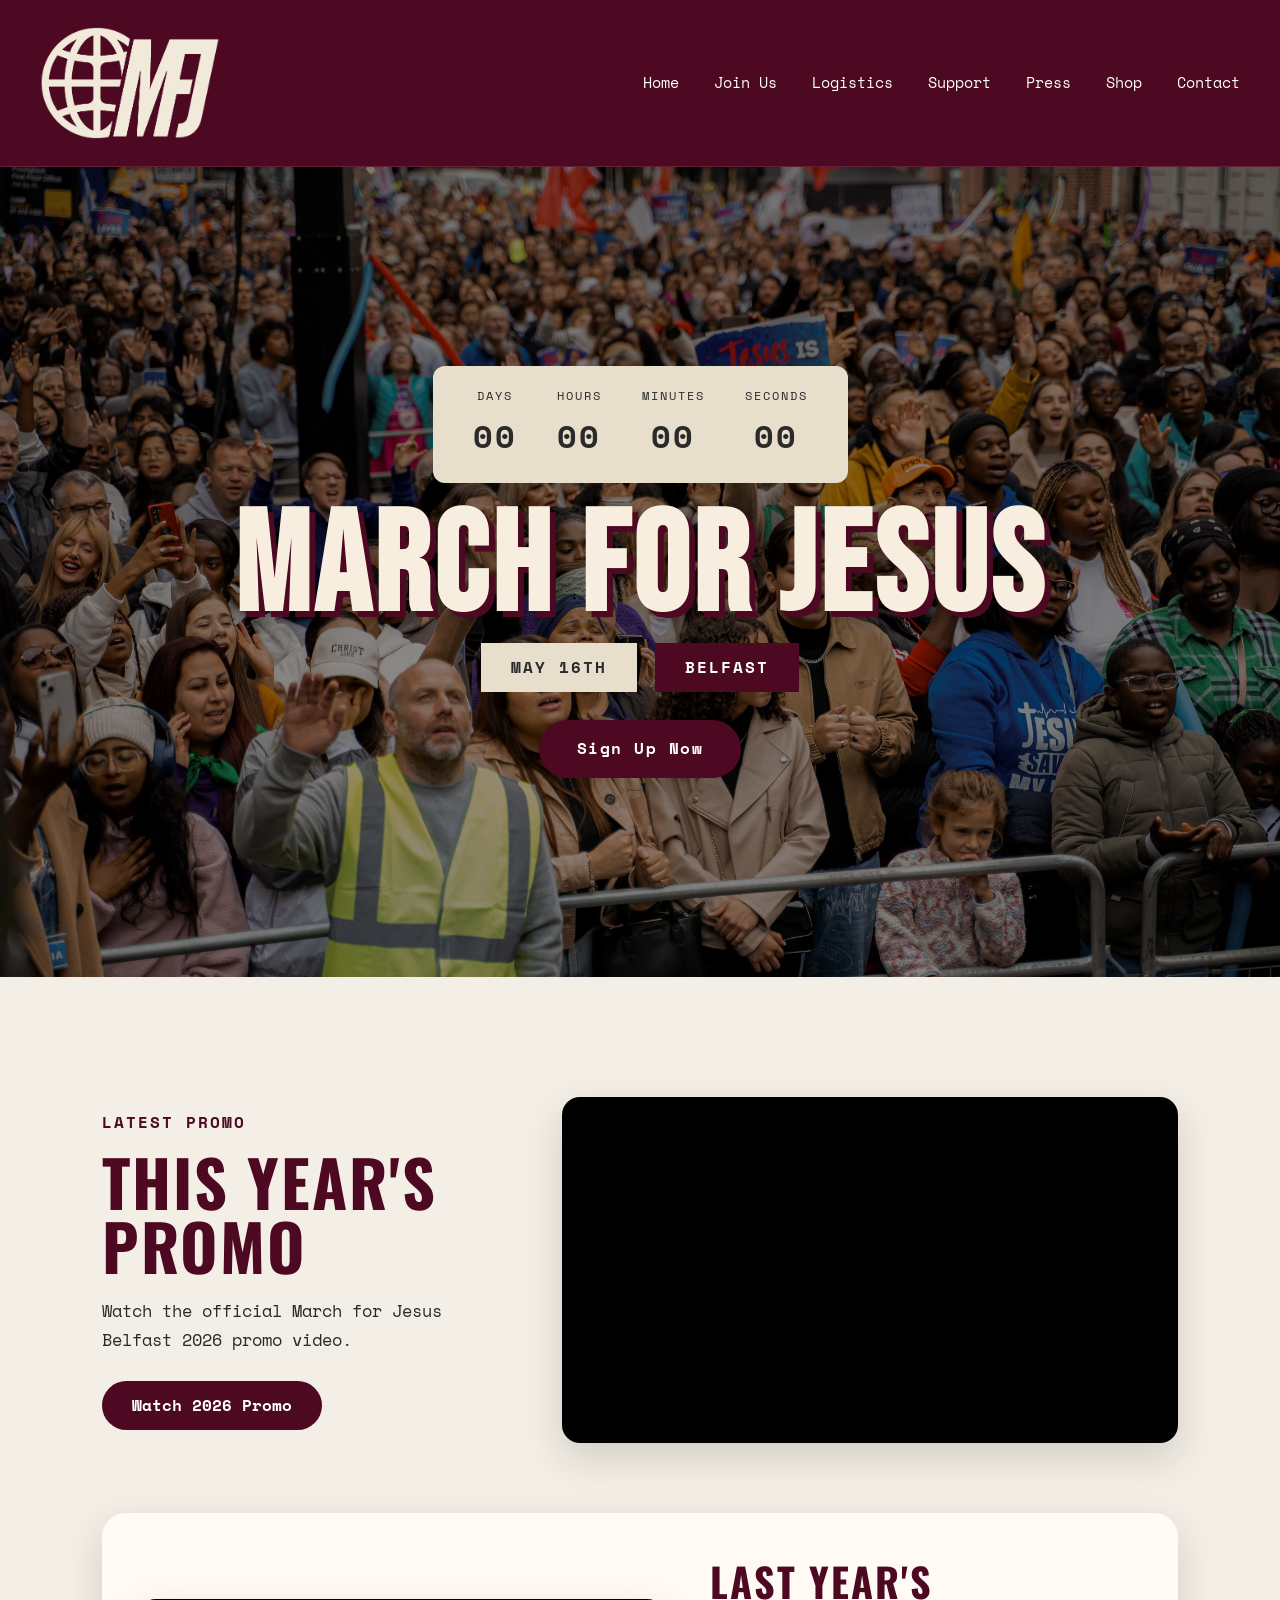
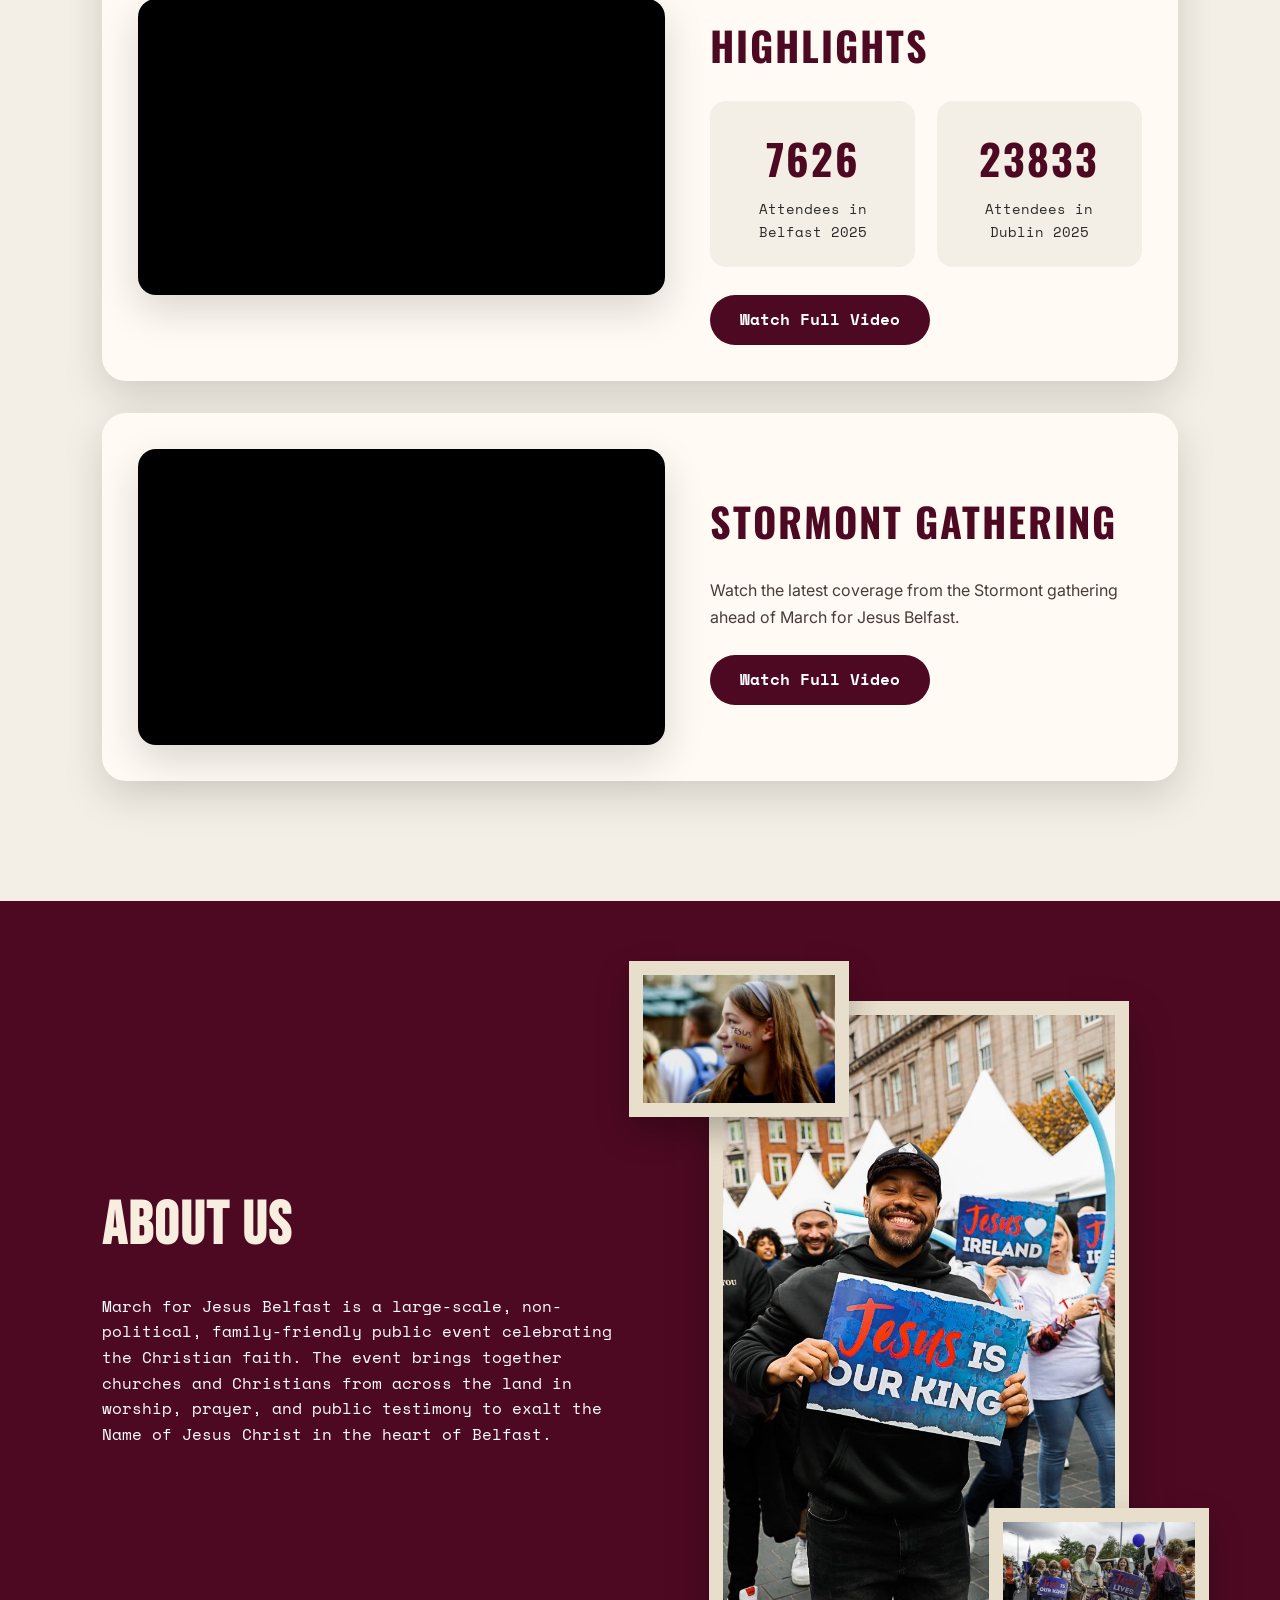
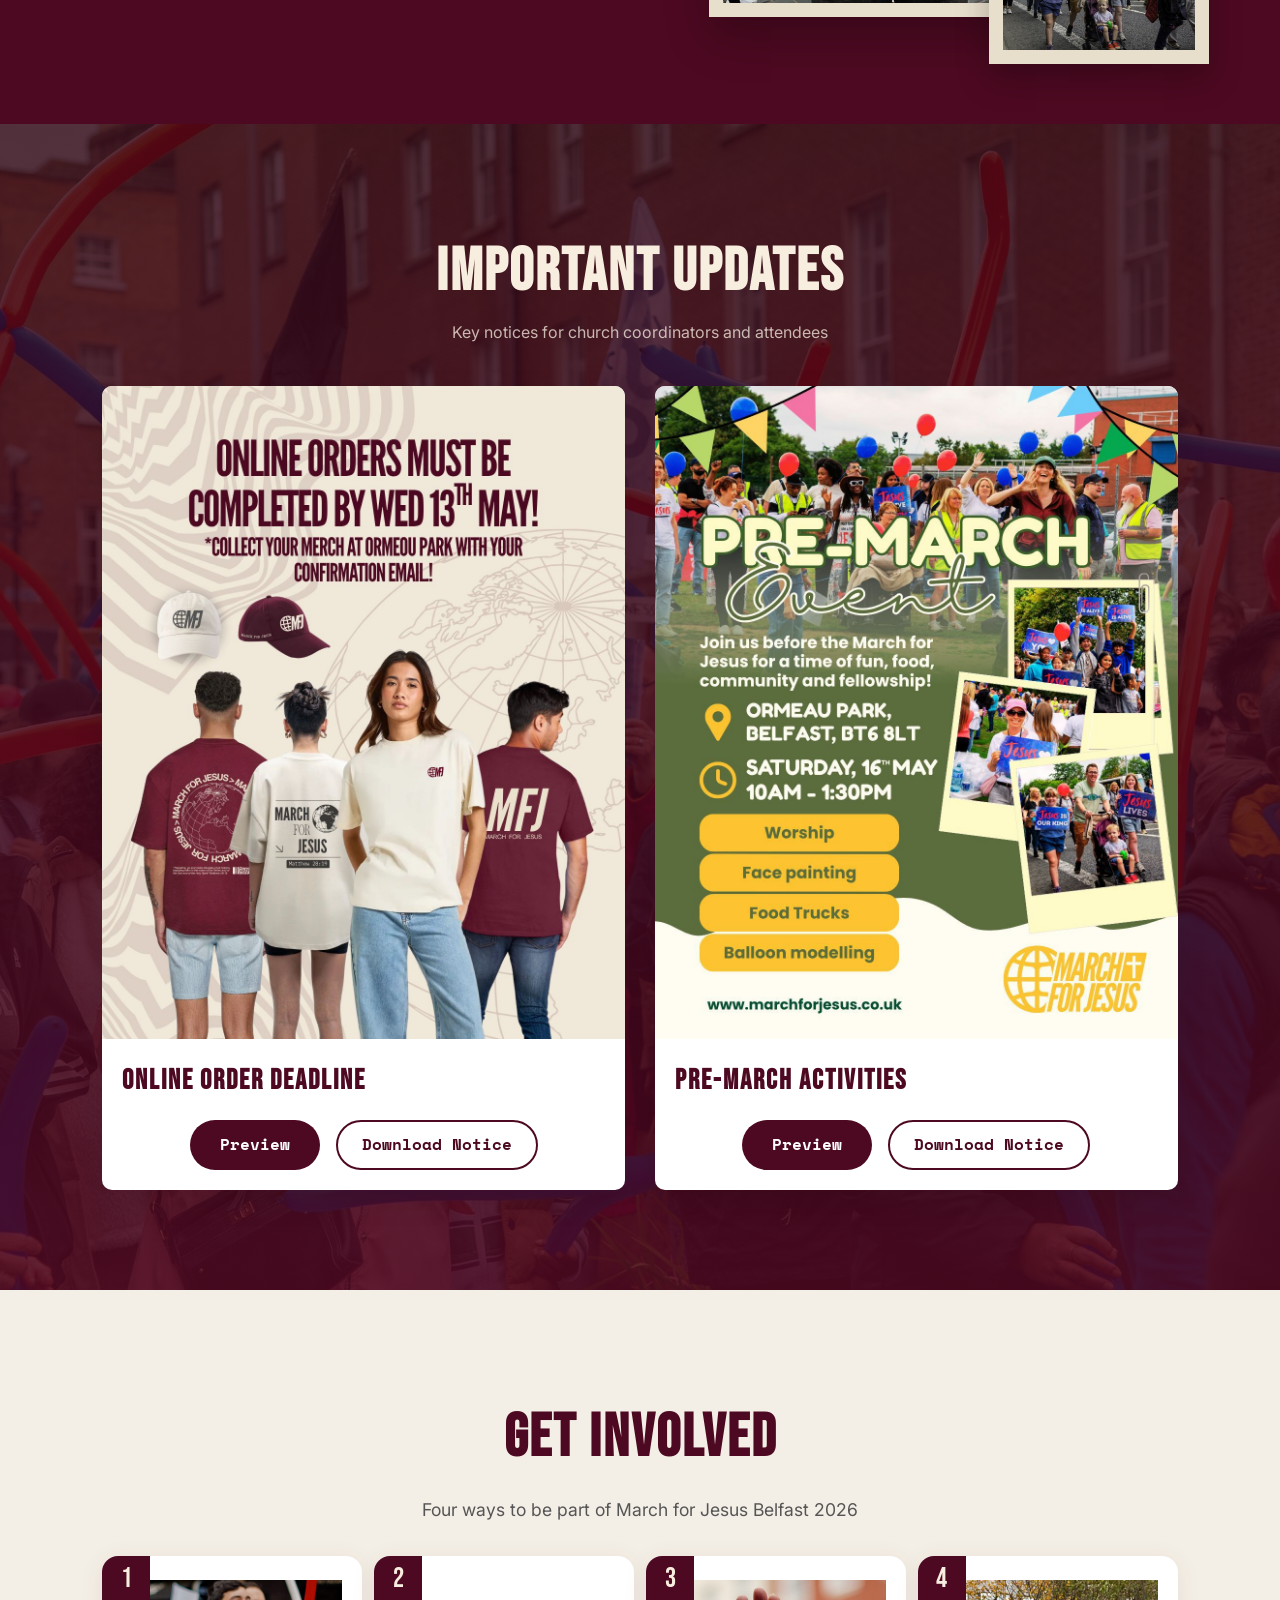
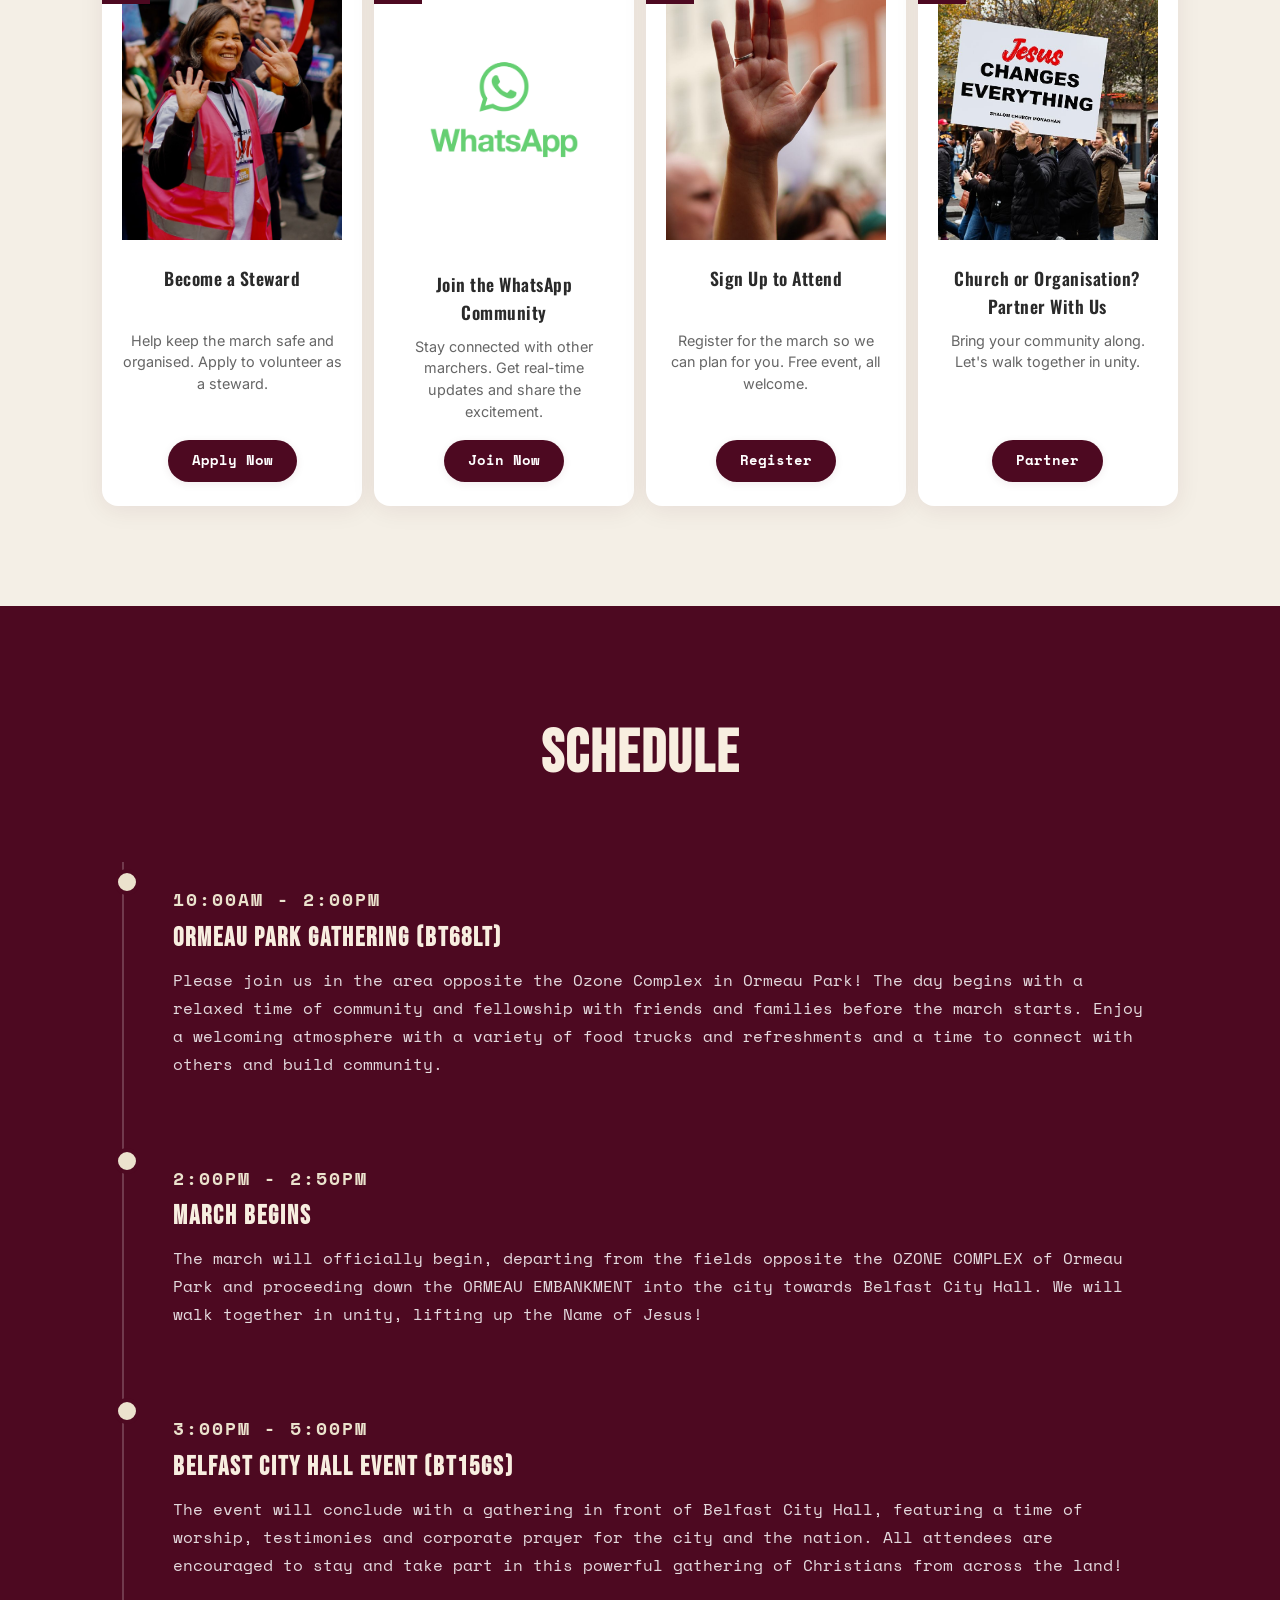
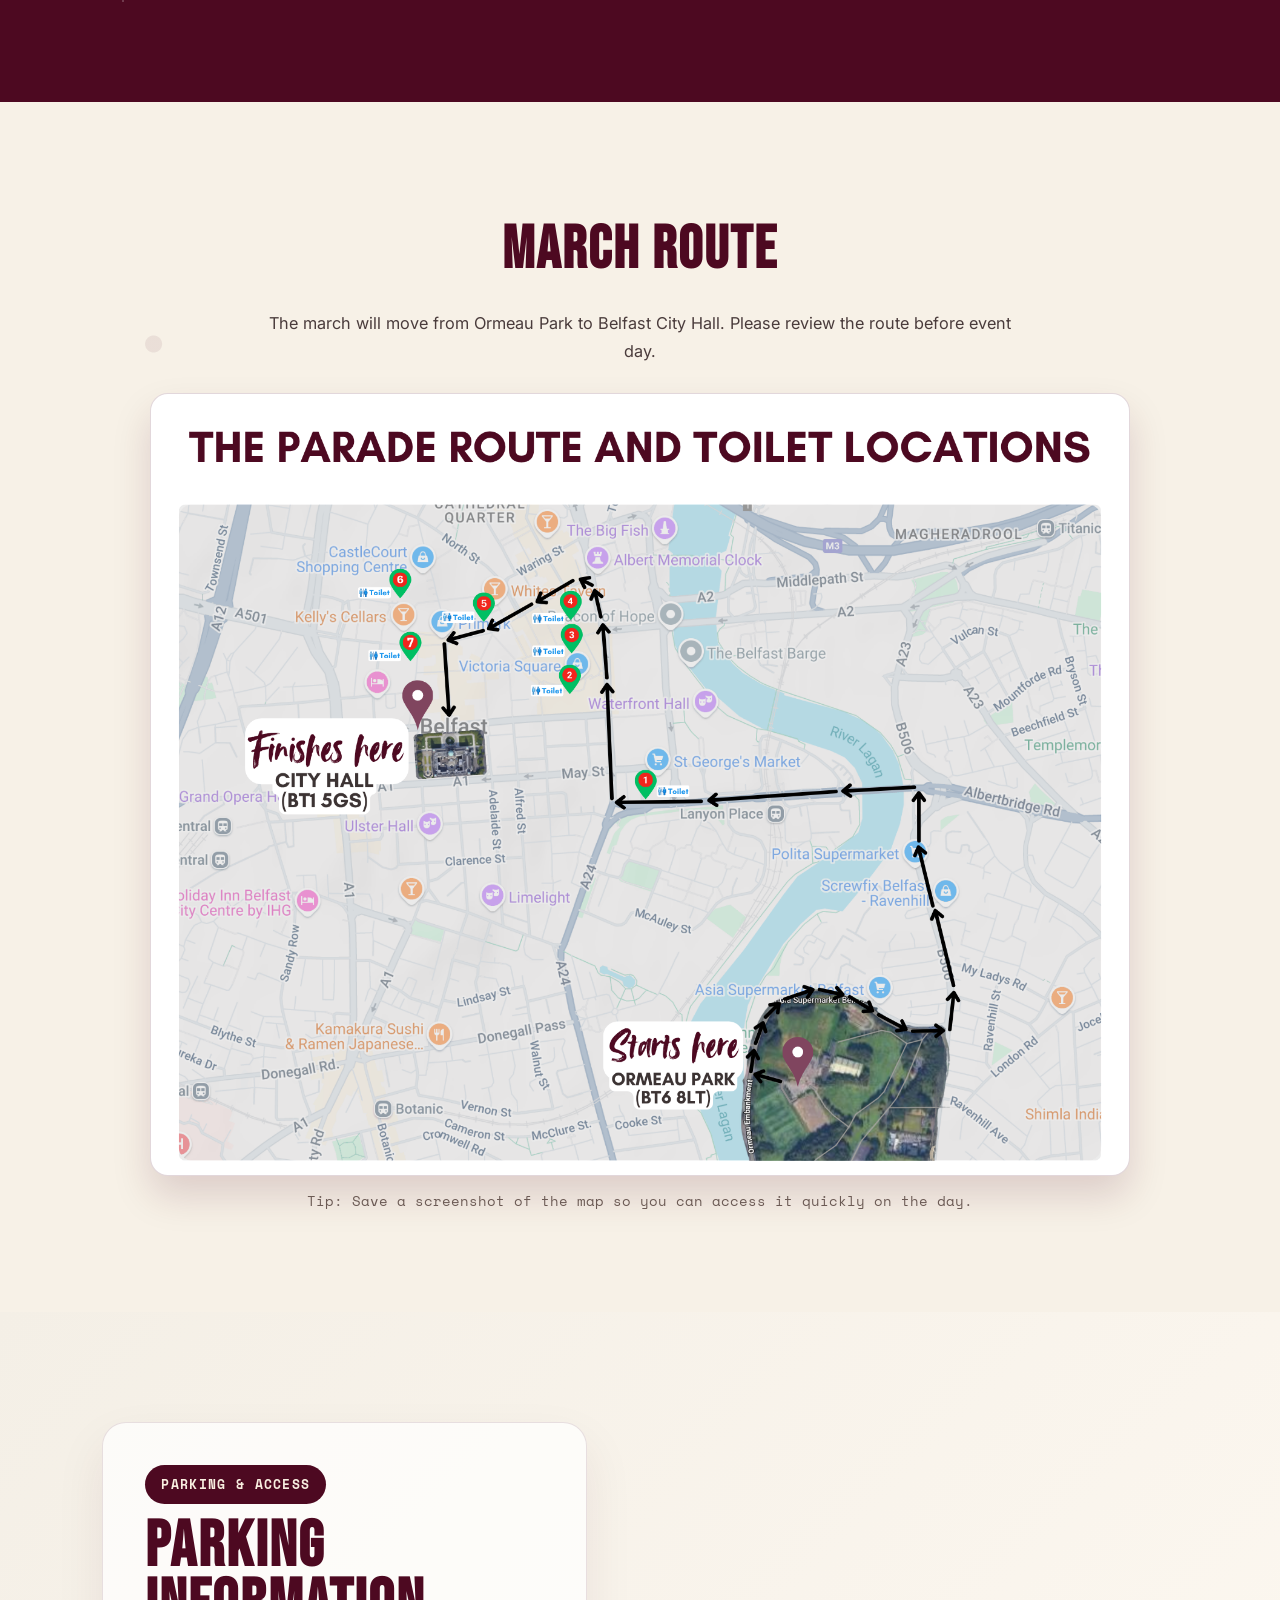
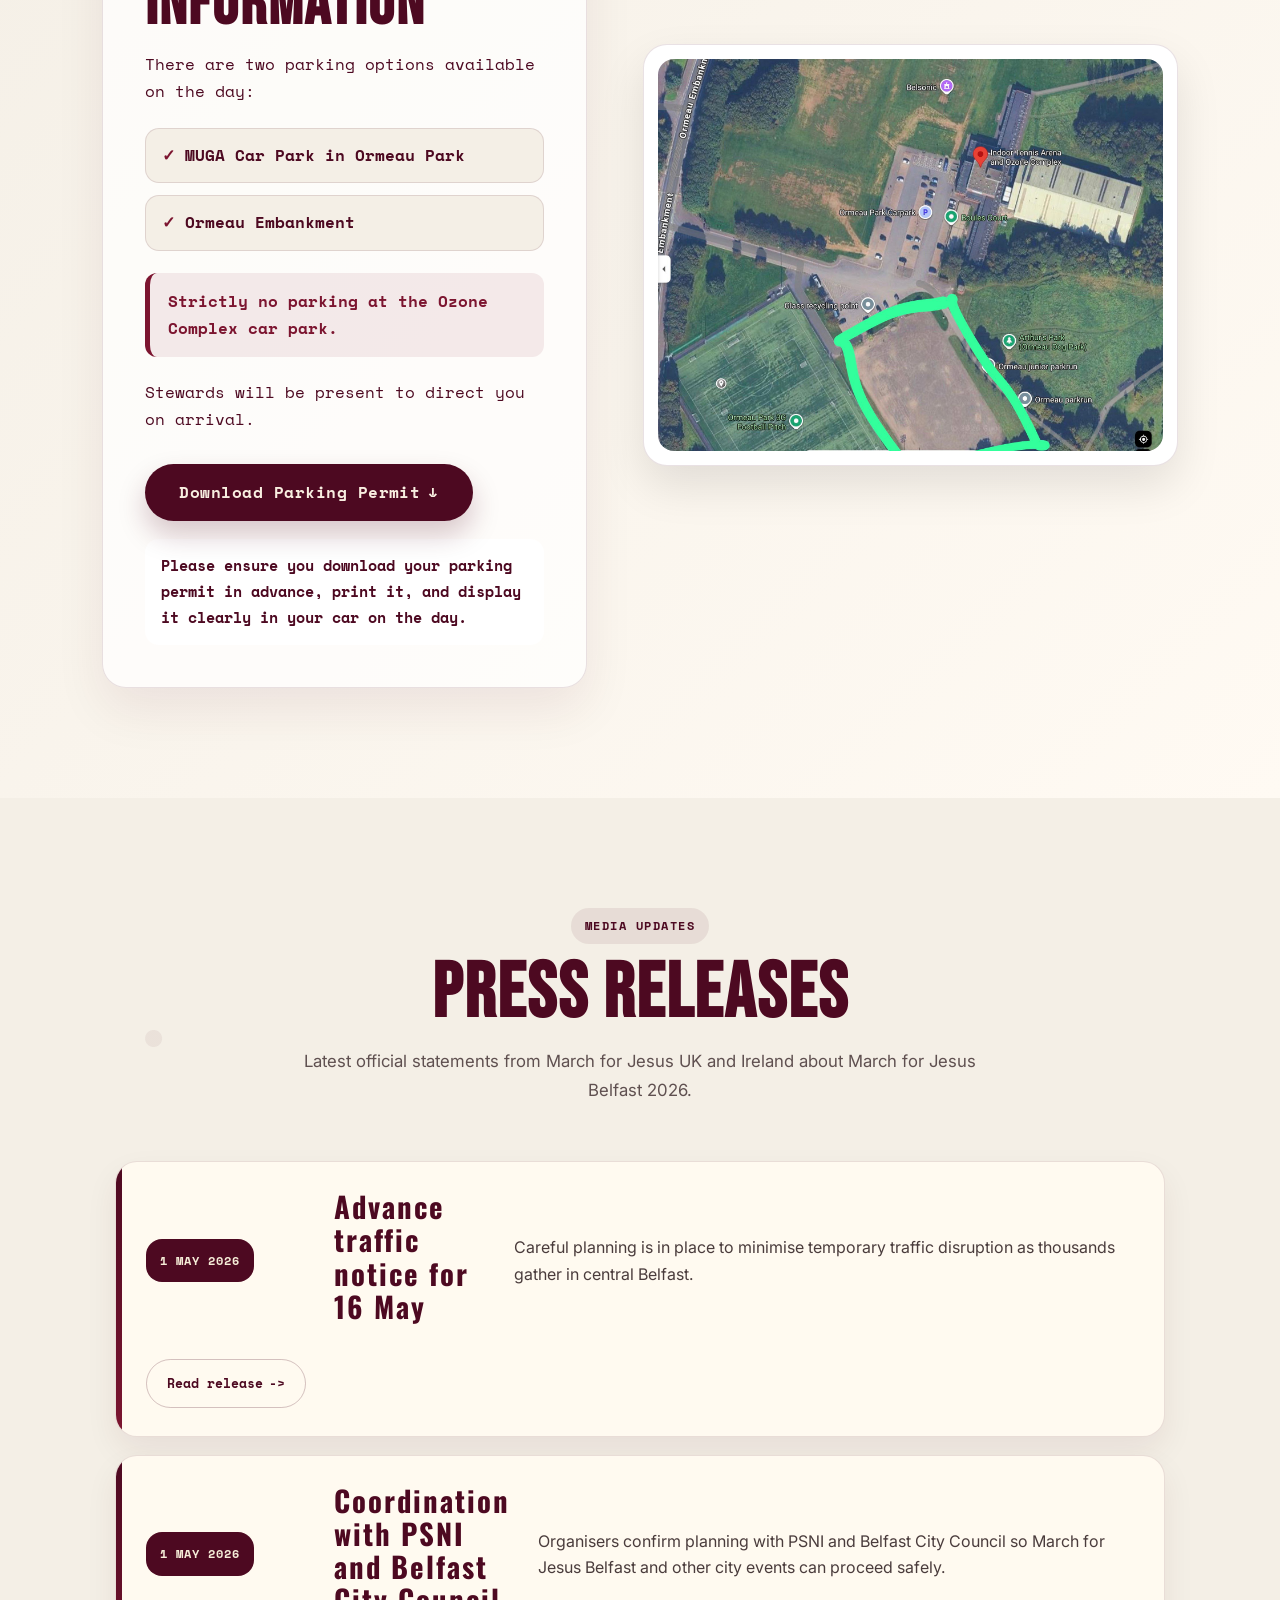
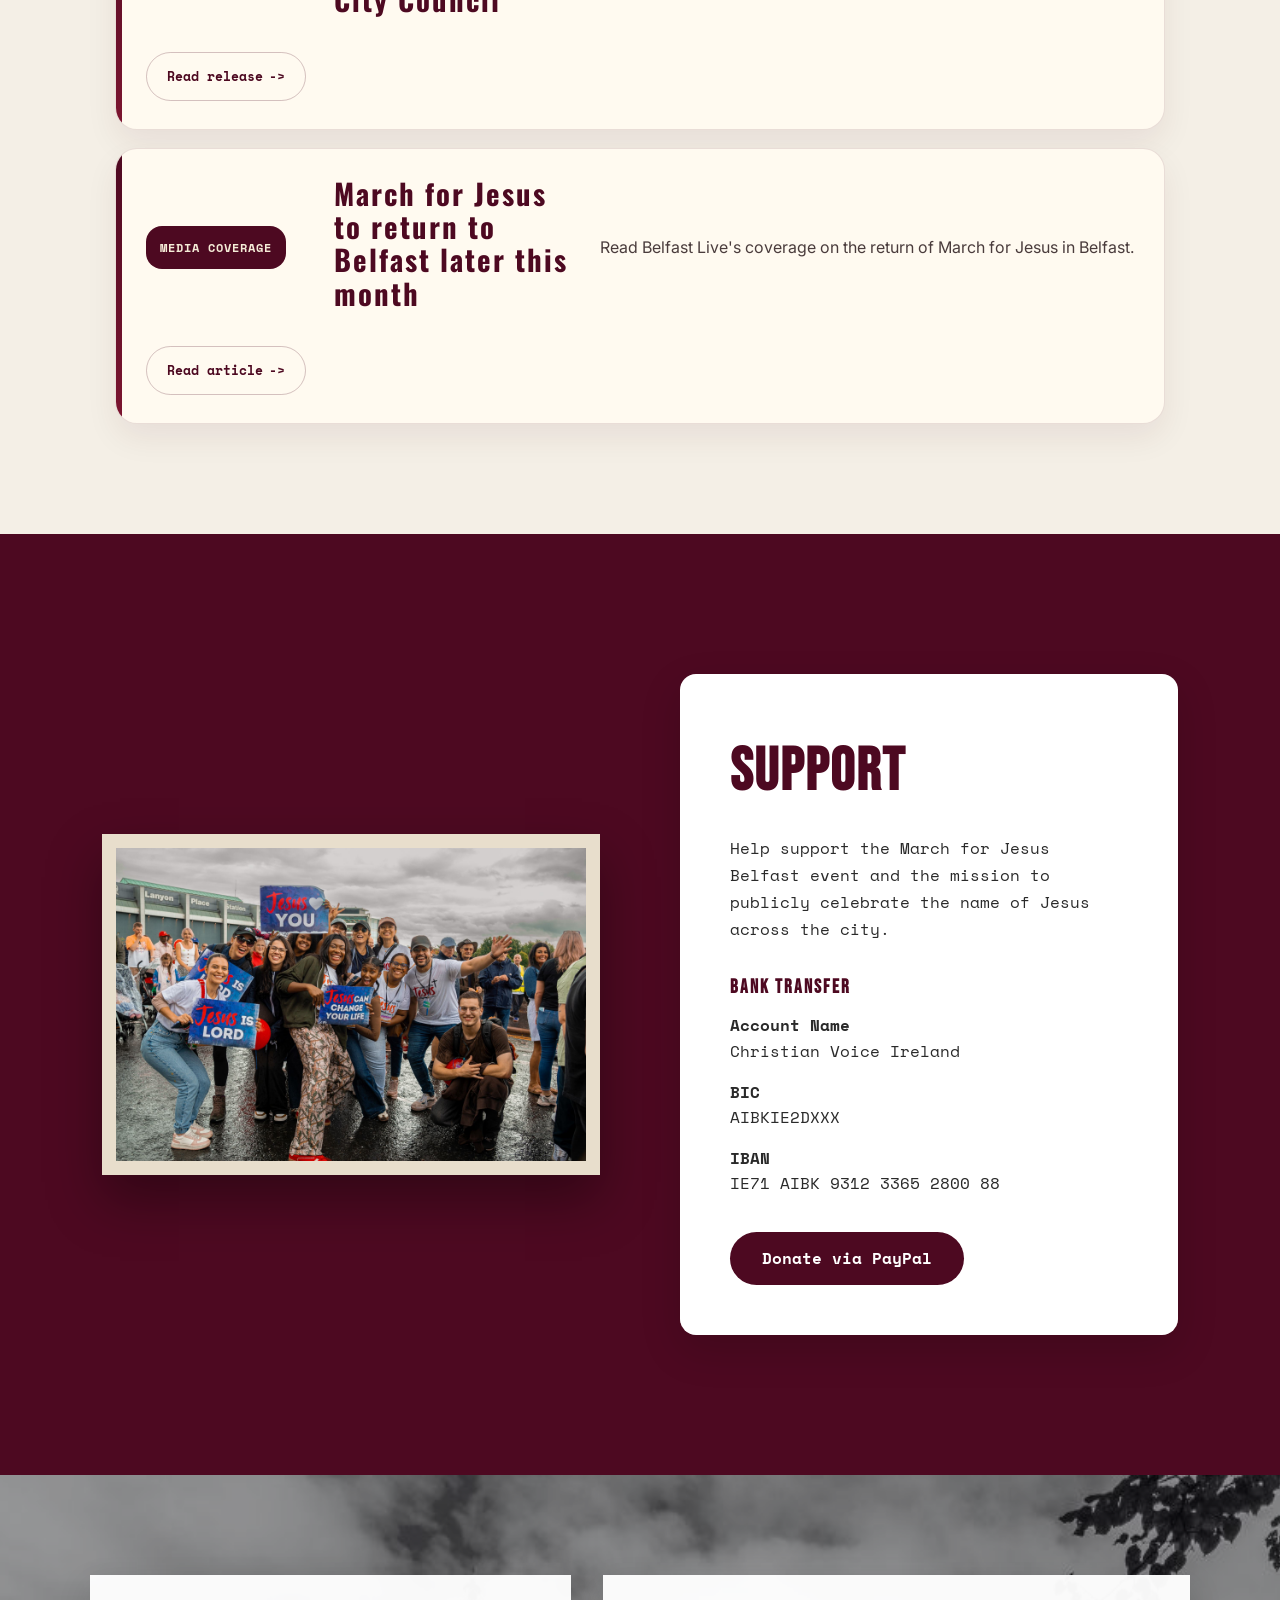
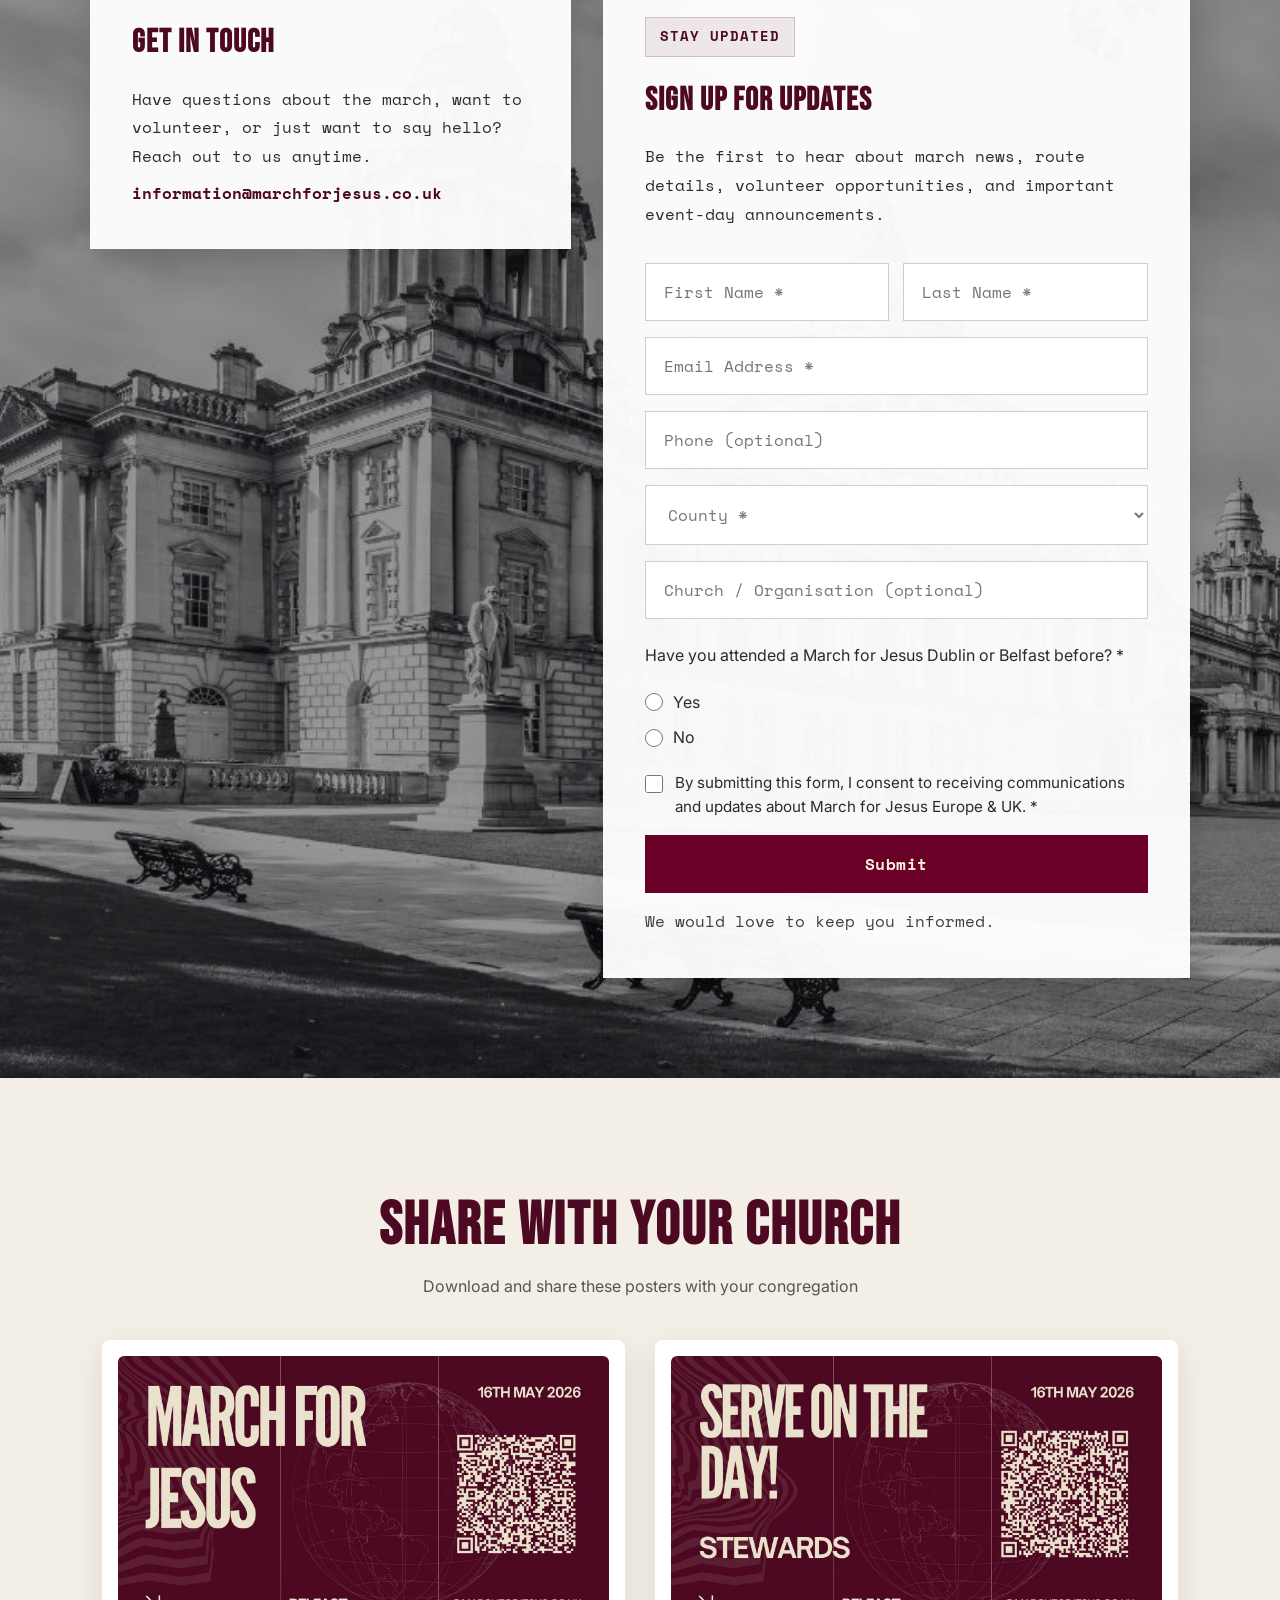
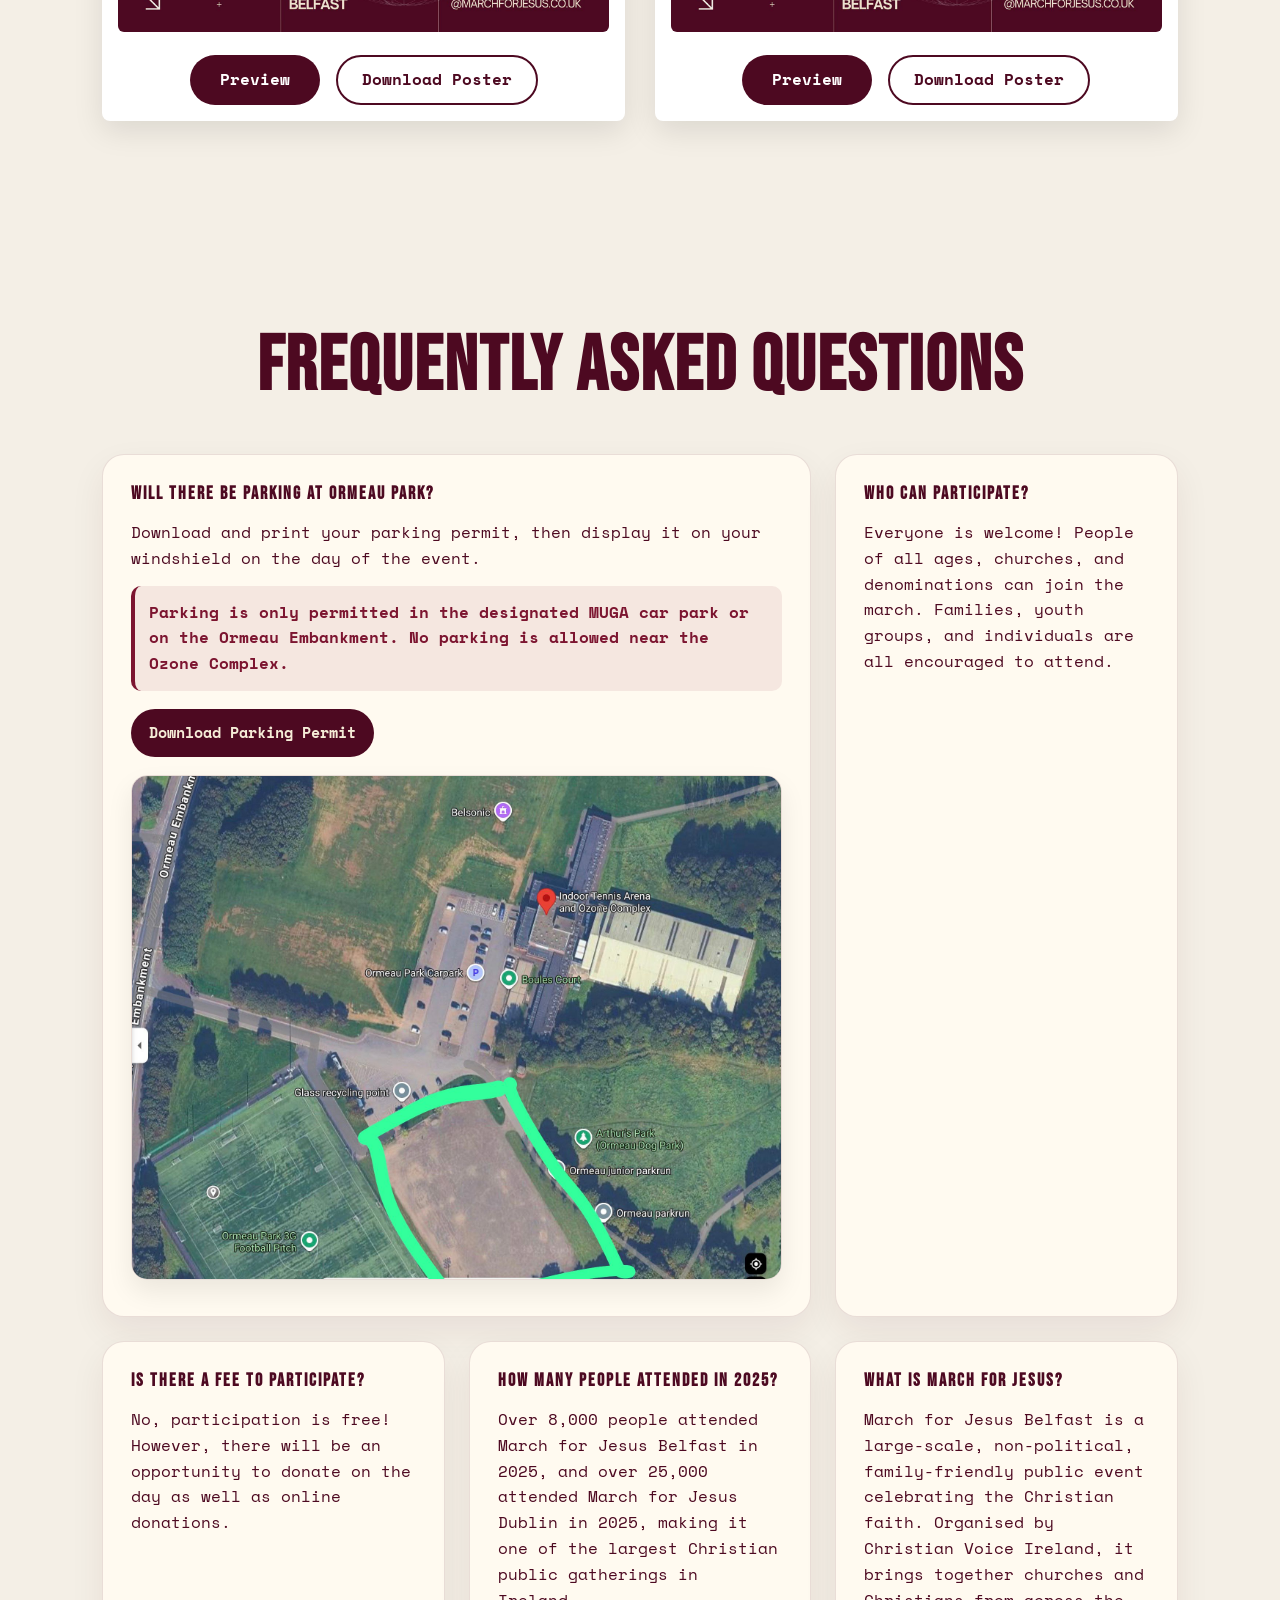
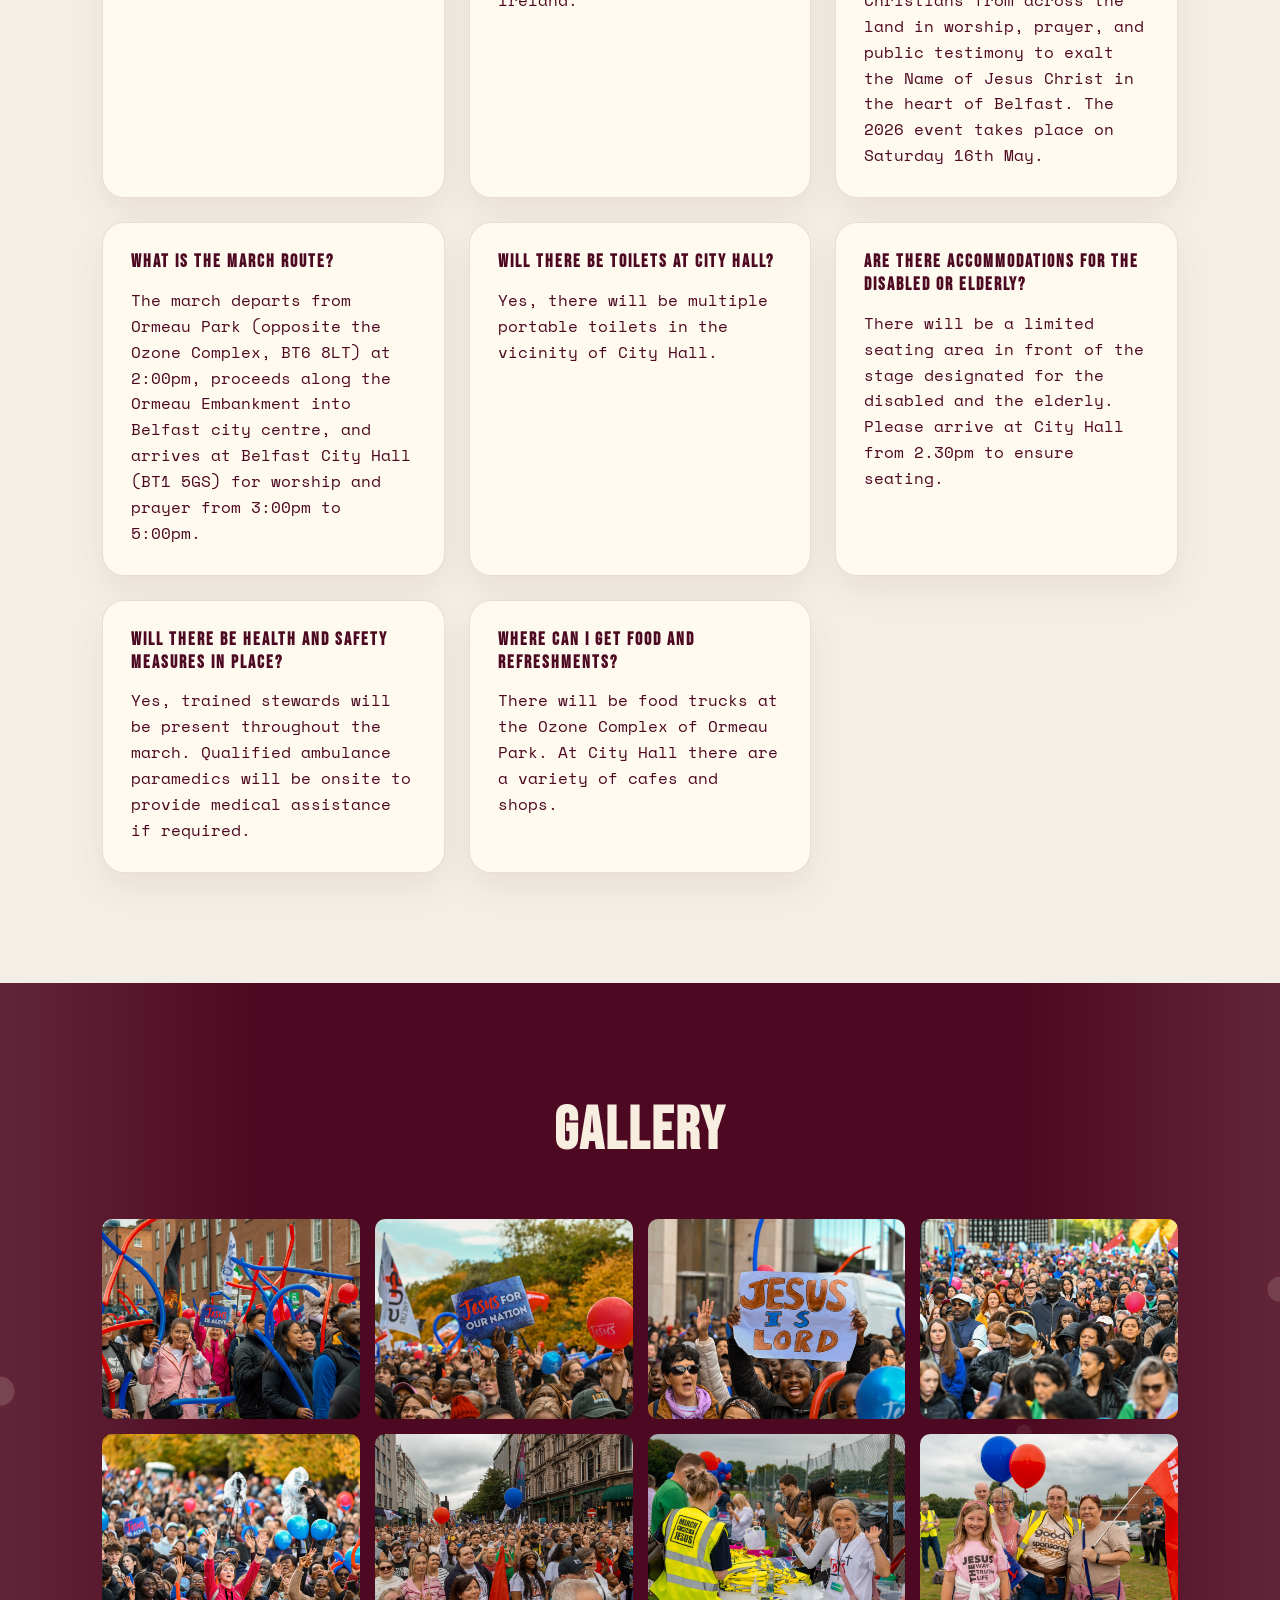
==== commit fbd1842b: "Use navbar logo as favicon" ====
--- a/index.html
+++ b/index.html
@@ -34,8 +34,8 @@
 
 <link href="https://fonts.googleapis.com/css2?family=Bebas+Neue&family=Inter:ital,wght@0,300;0,400;0,500;0,600&family=League+Gothic&family=Oswald:wght@400;600&family=Space+Mono&display=swap" rel="stylesheet">
 
-<link rel="icon" type="image/png" sizes="32x32" href="images/favicon-32.png">
-<link rel="apple-touch-icon" sizes="180x180" href="images/favicon-180.png">
+<link rel="icon" type="image/png" href="images/Stacked%20logo.png">
+<link rel="apple-touch-icon" href="images/Stacked%20logo.png">
 
 <!-- Structured Data: Organization -->
 <script type="application/ld+json">
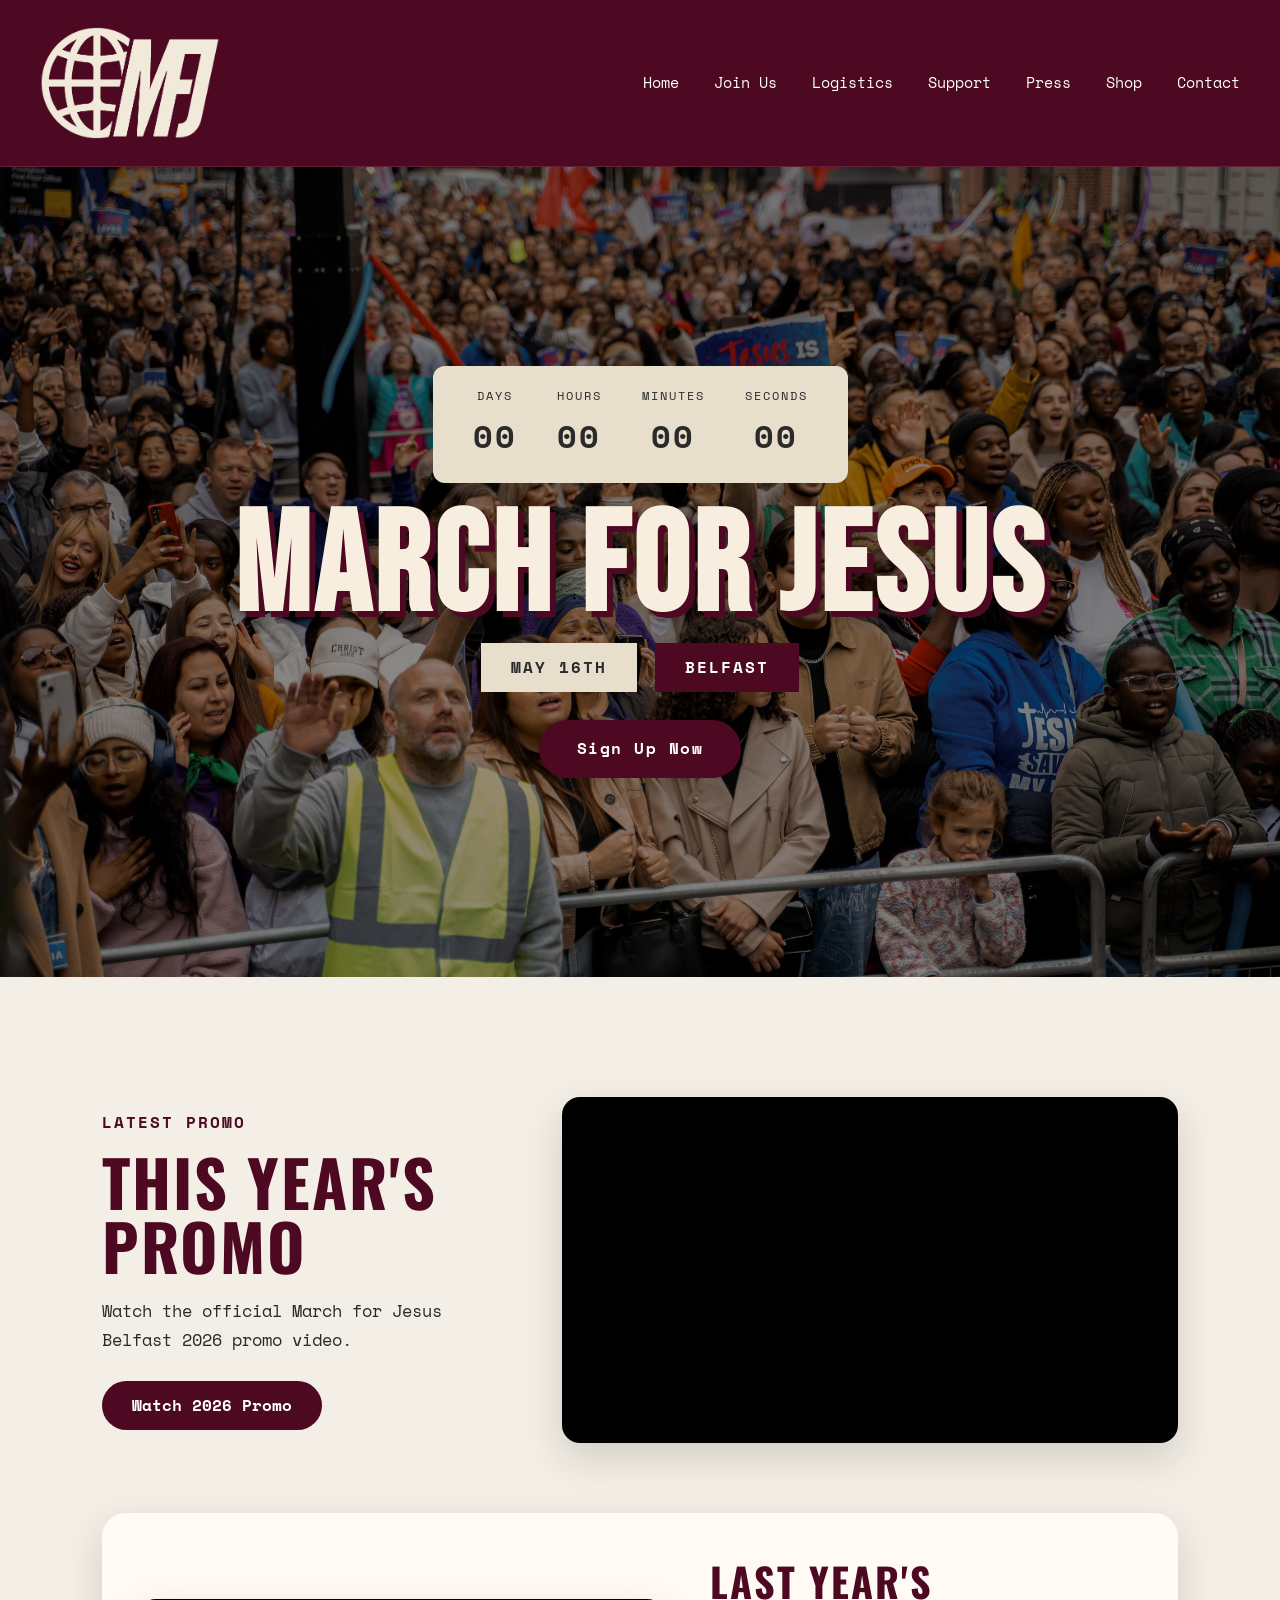
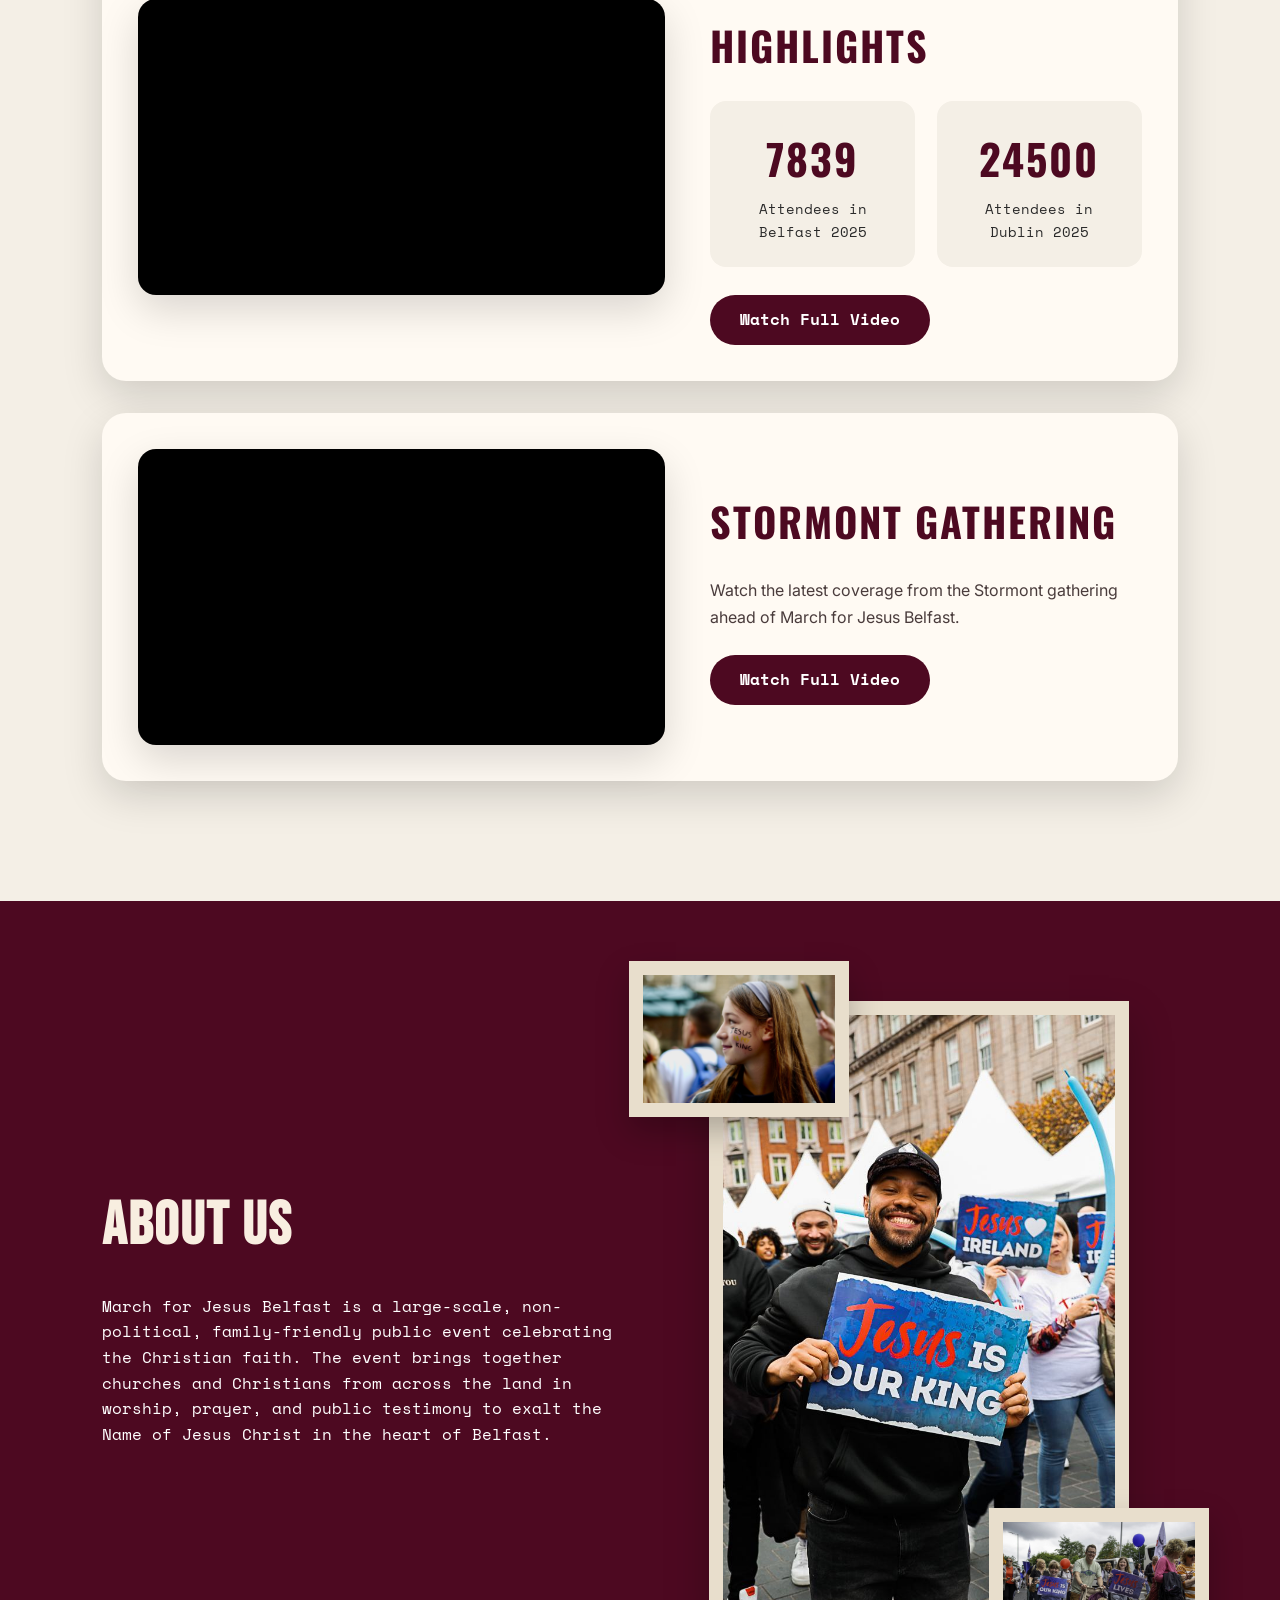
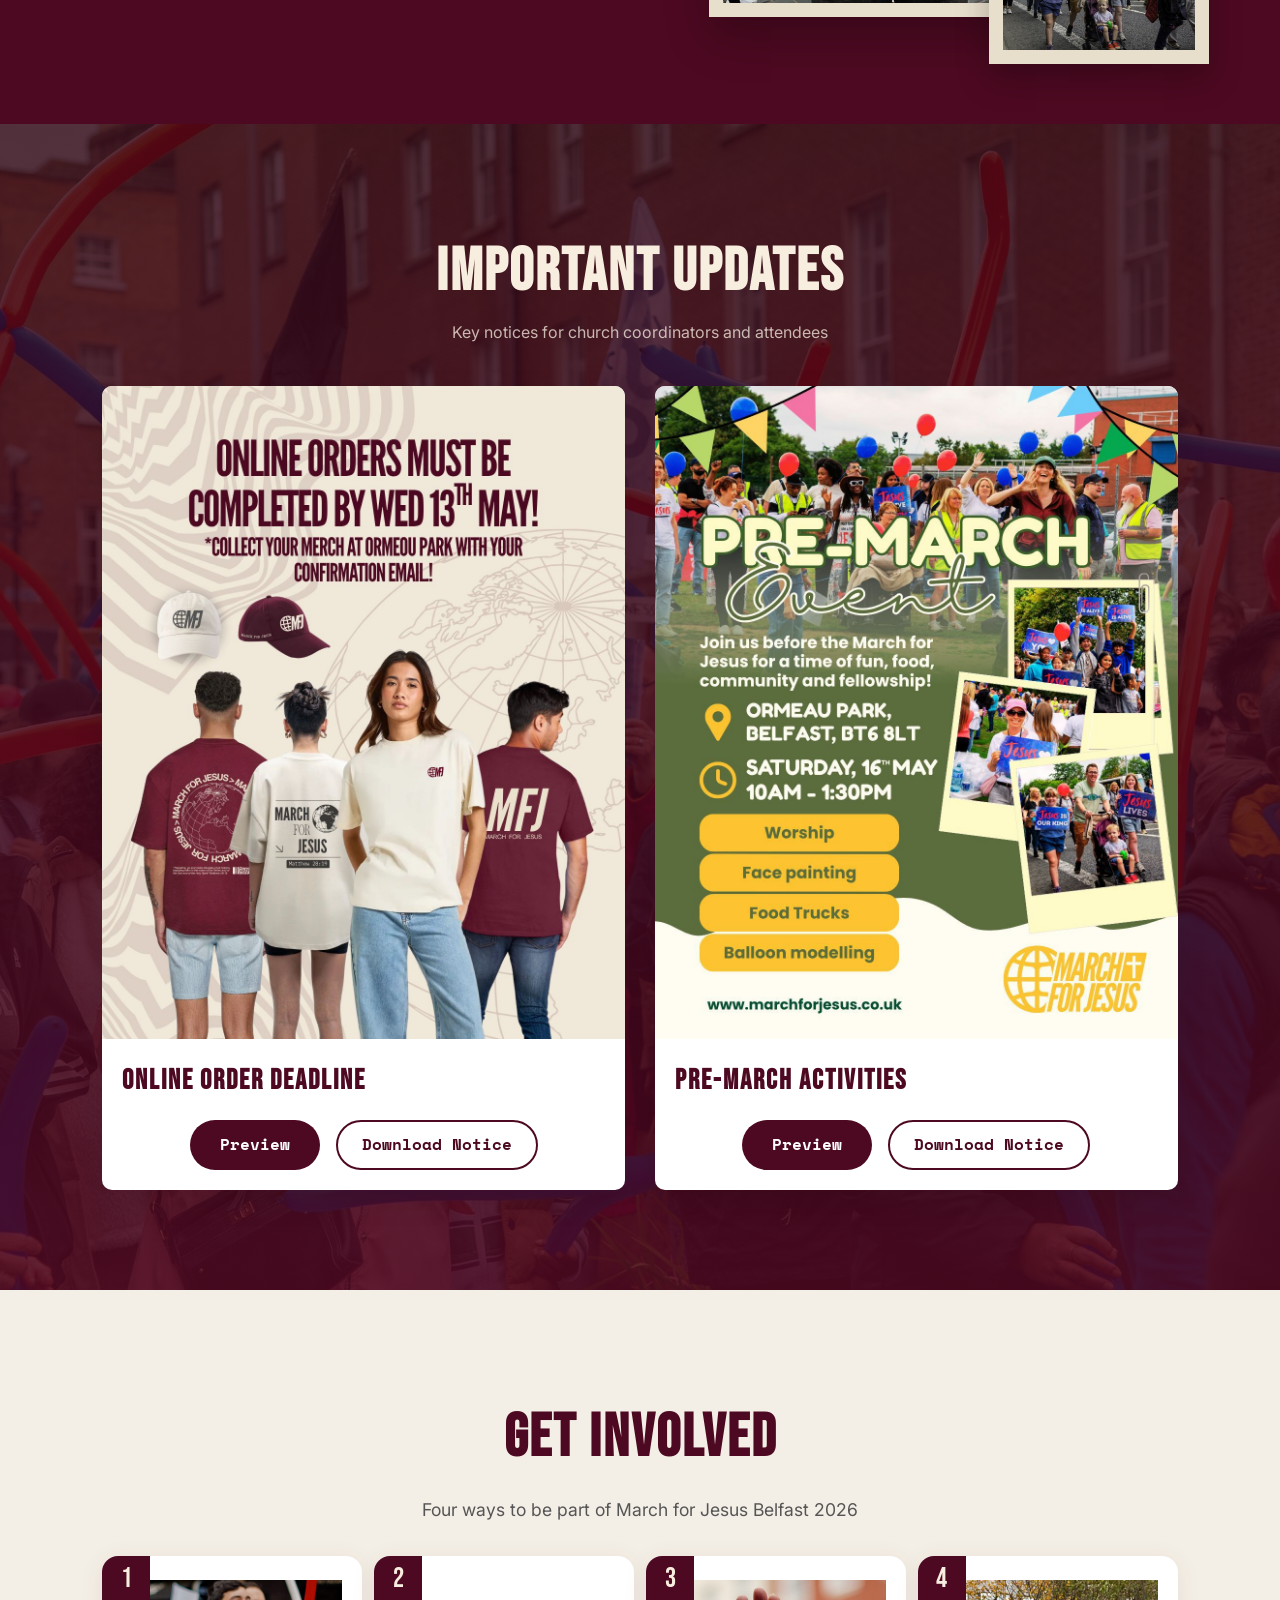
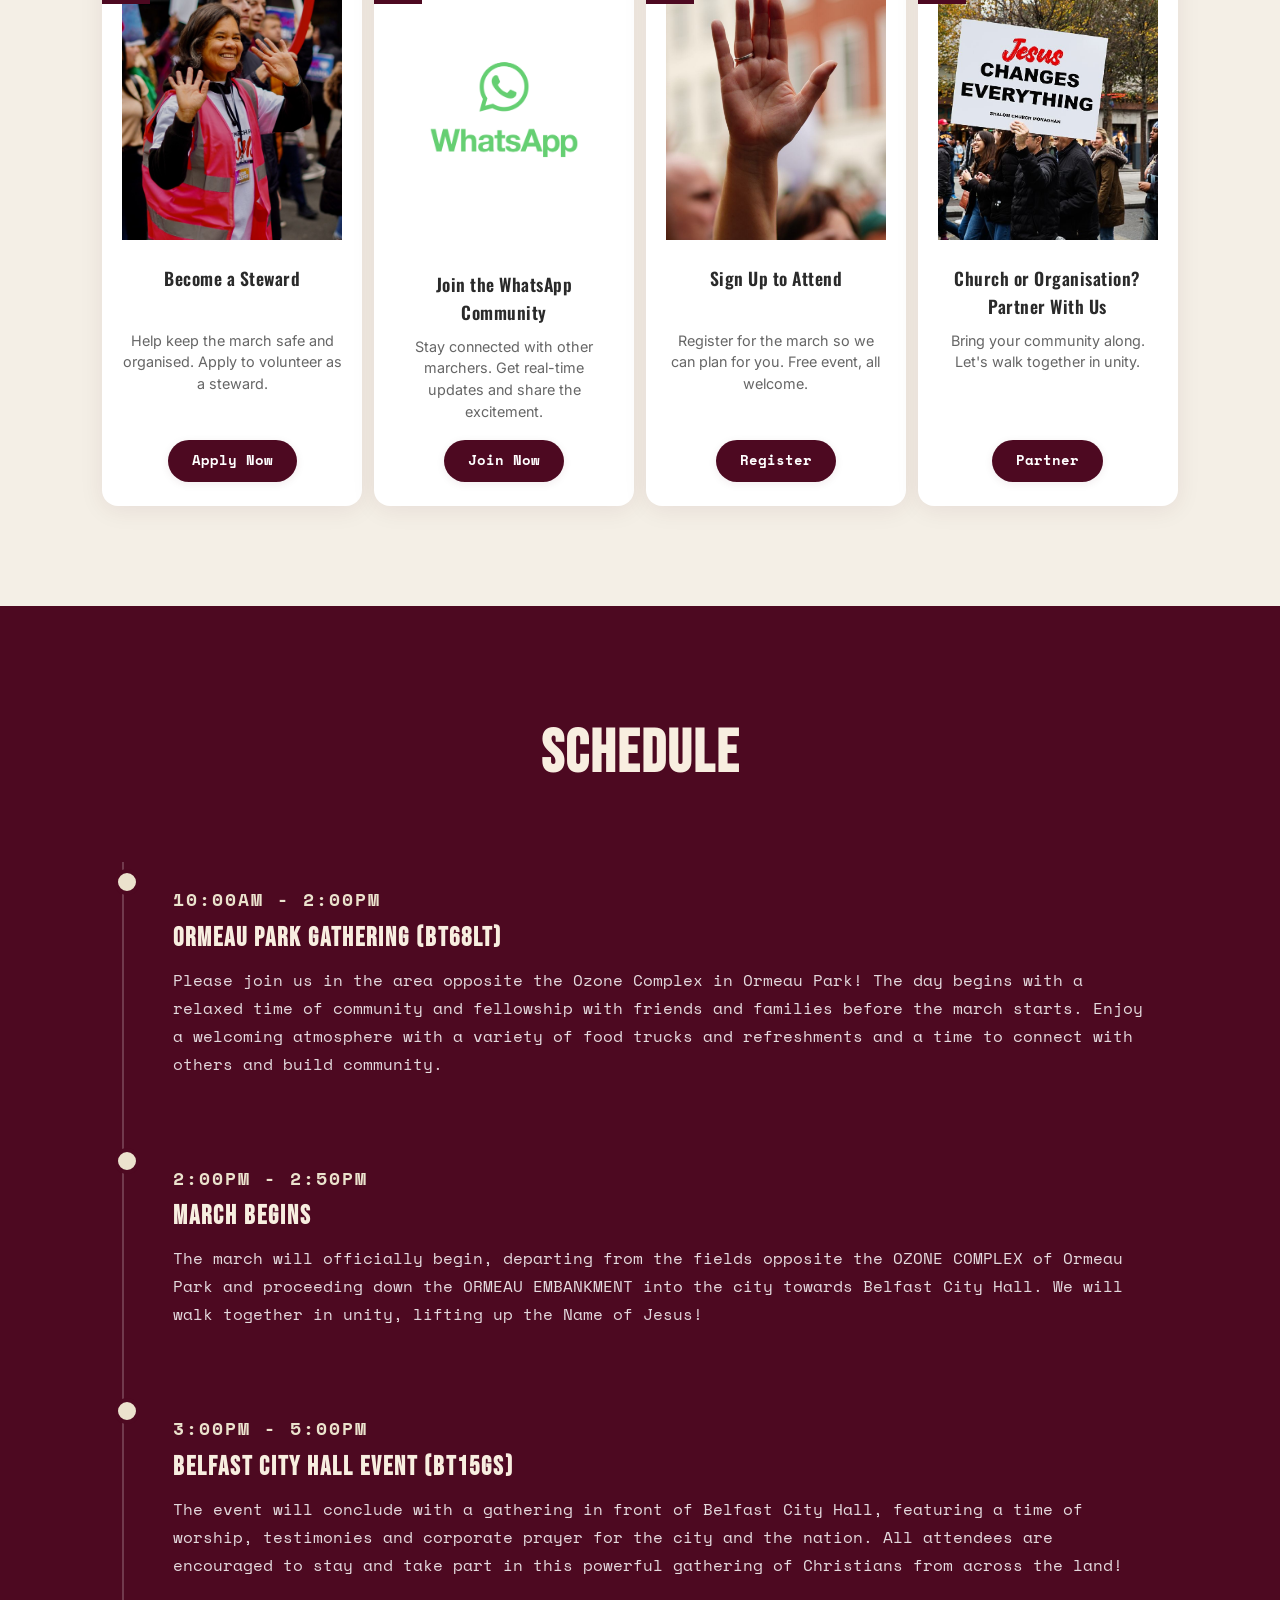
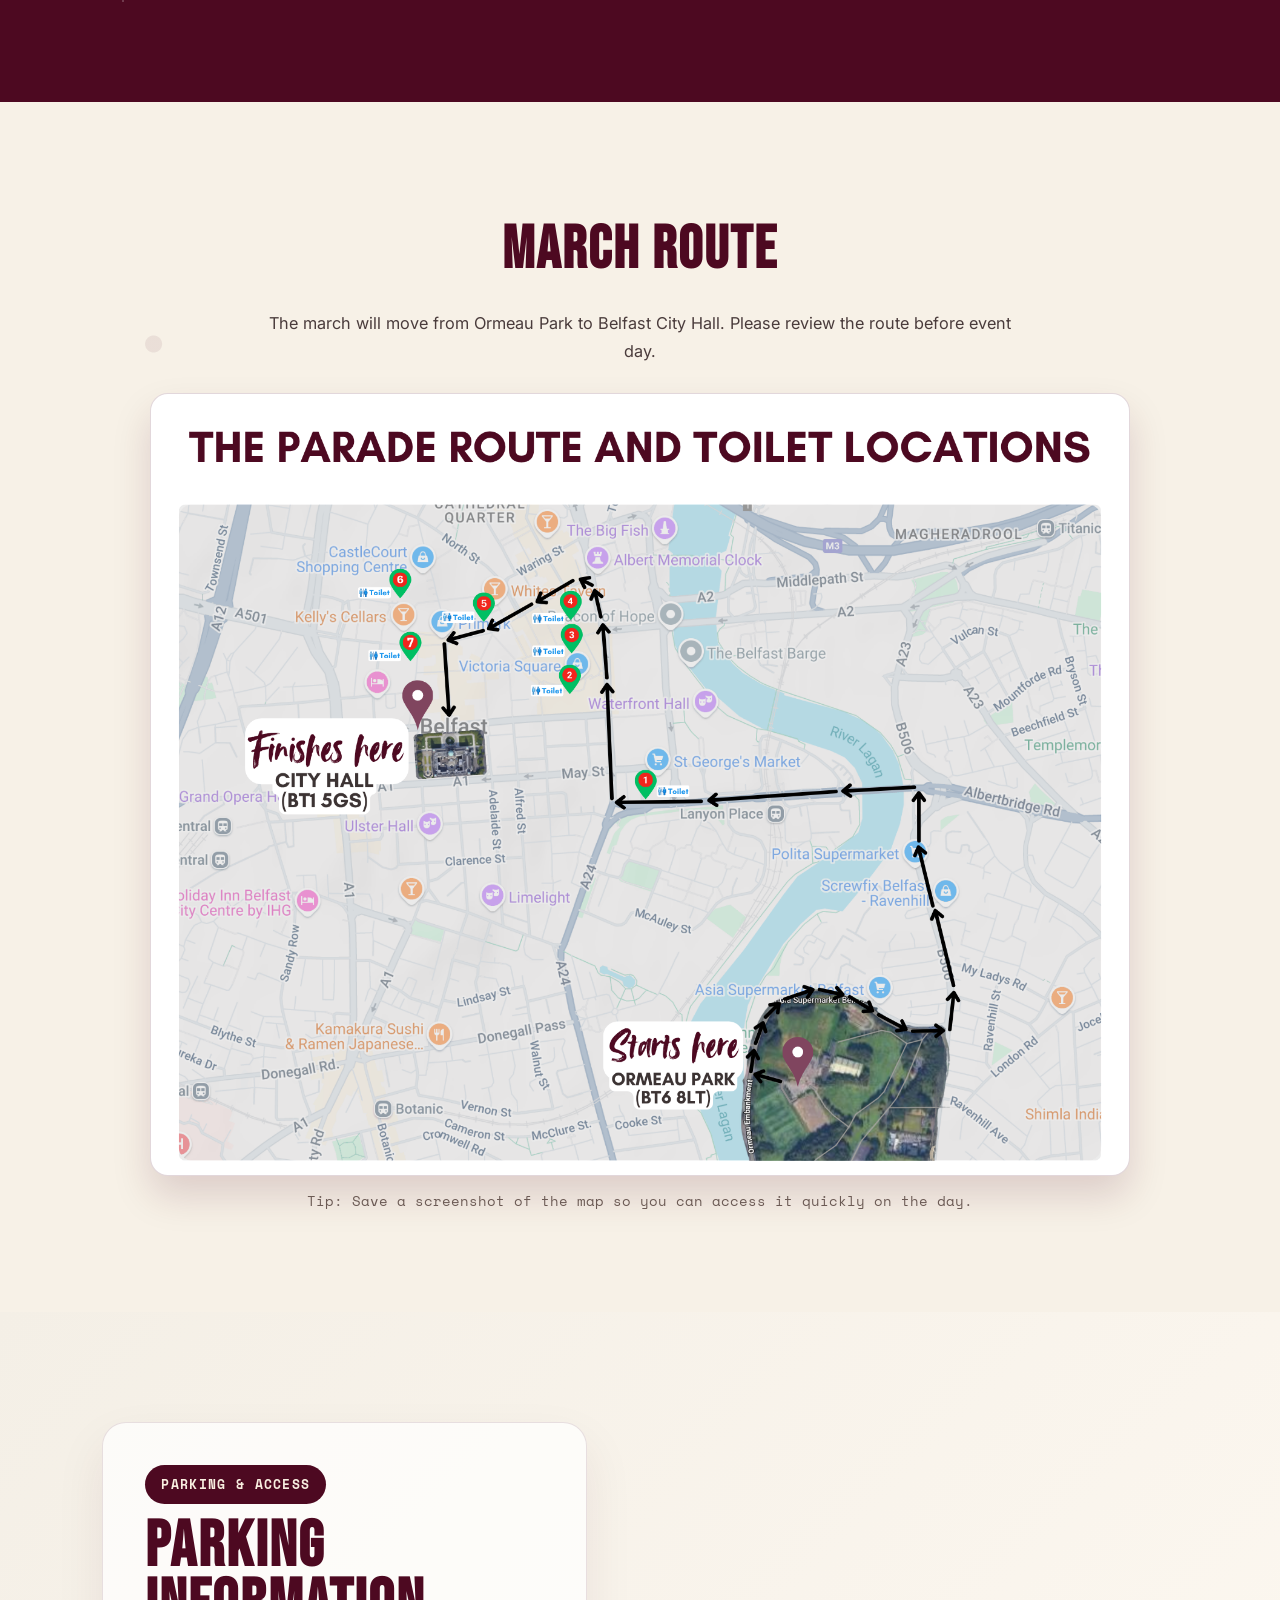
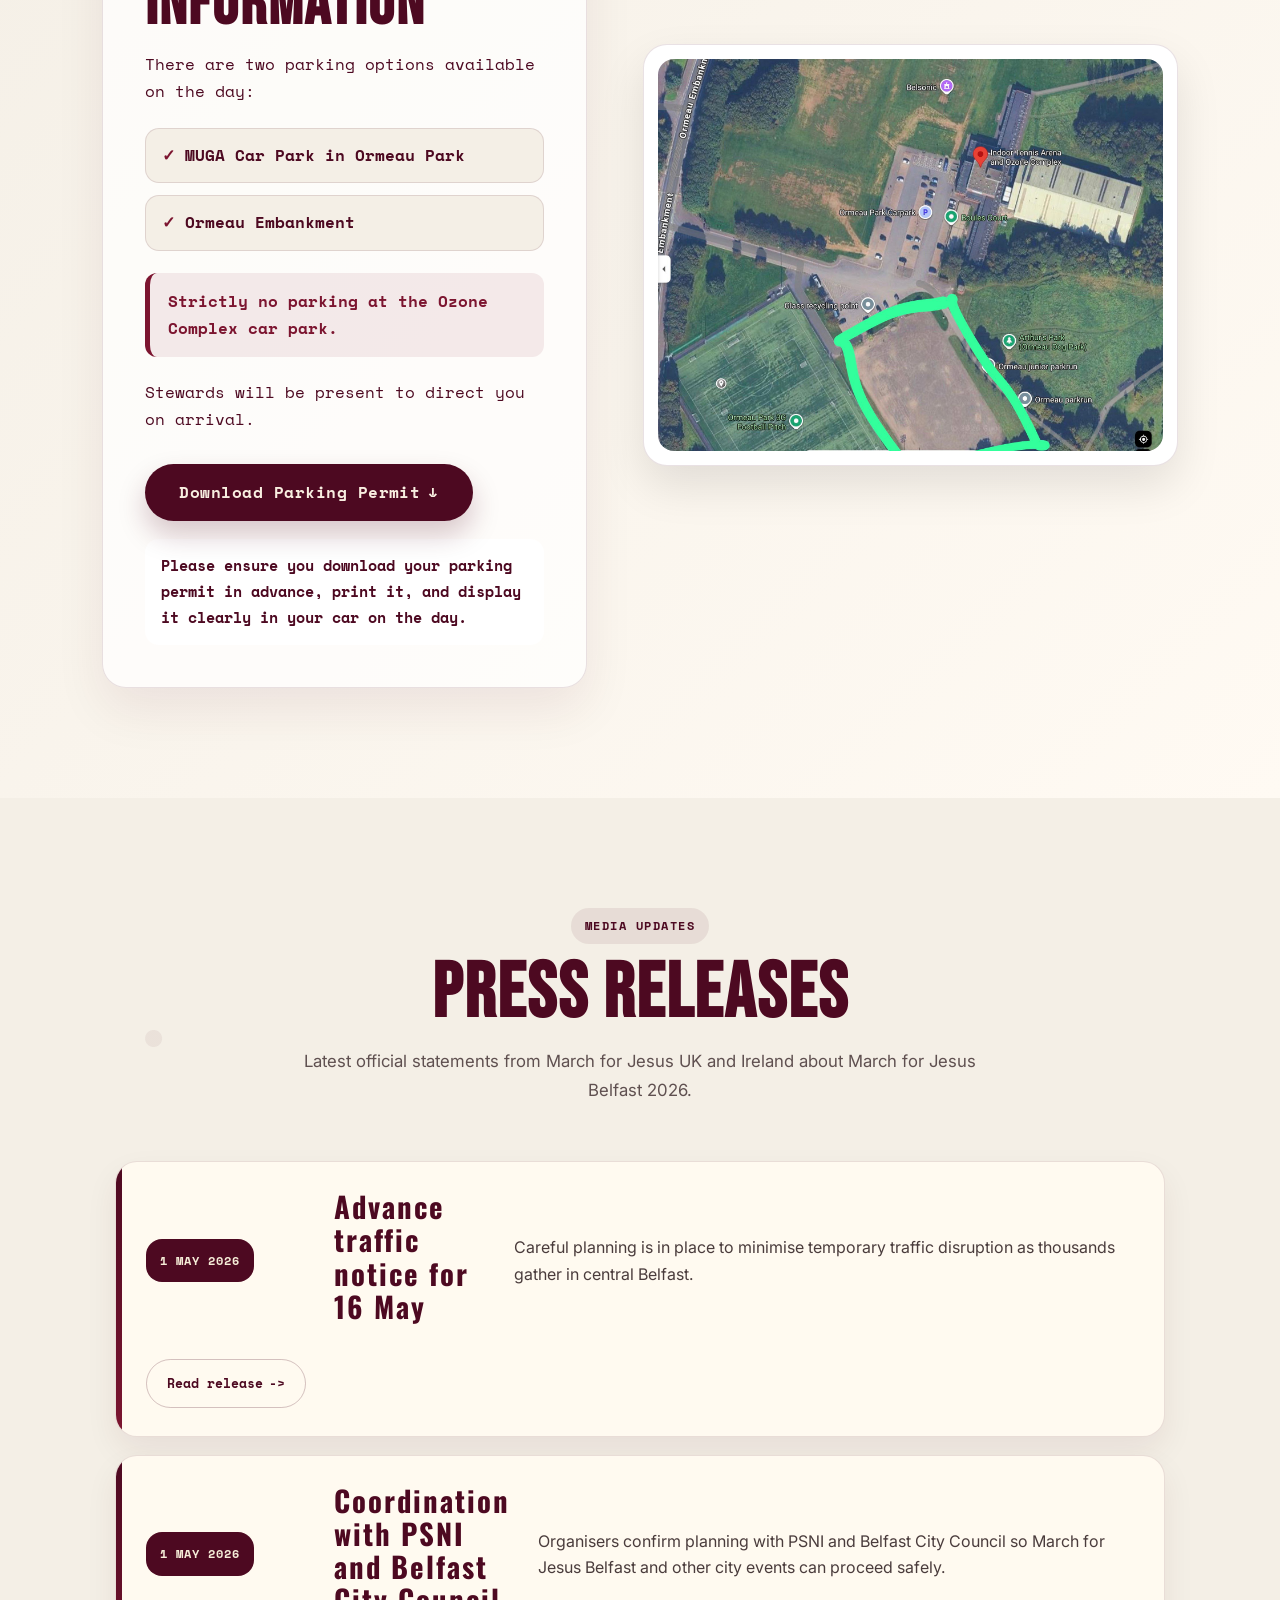
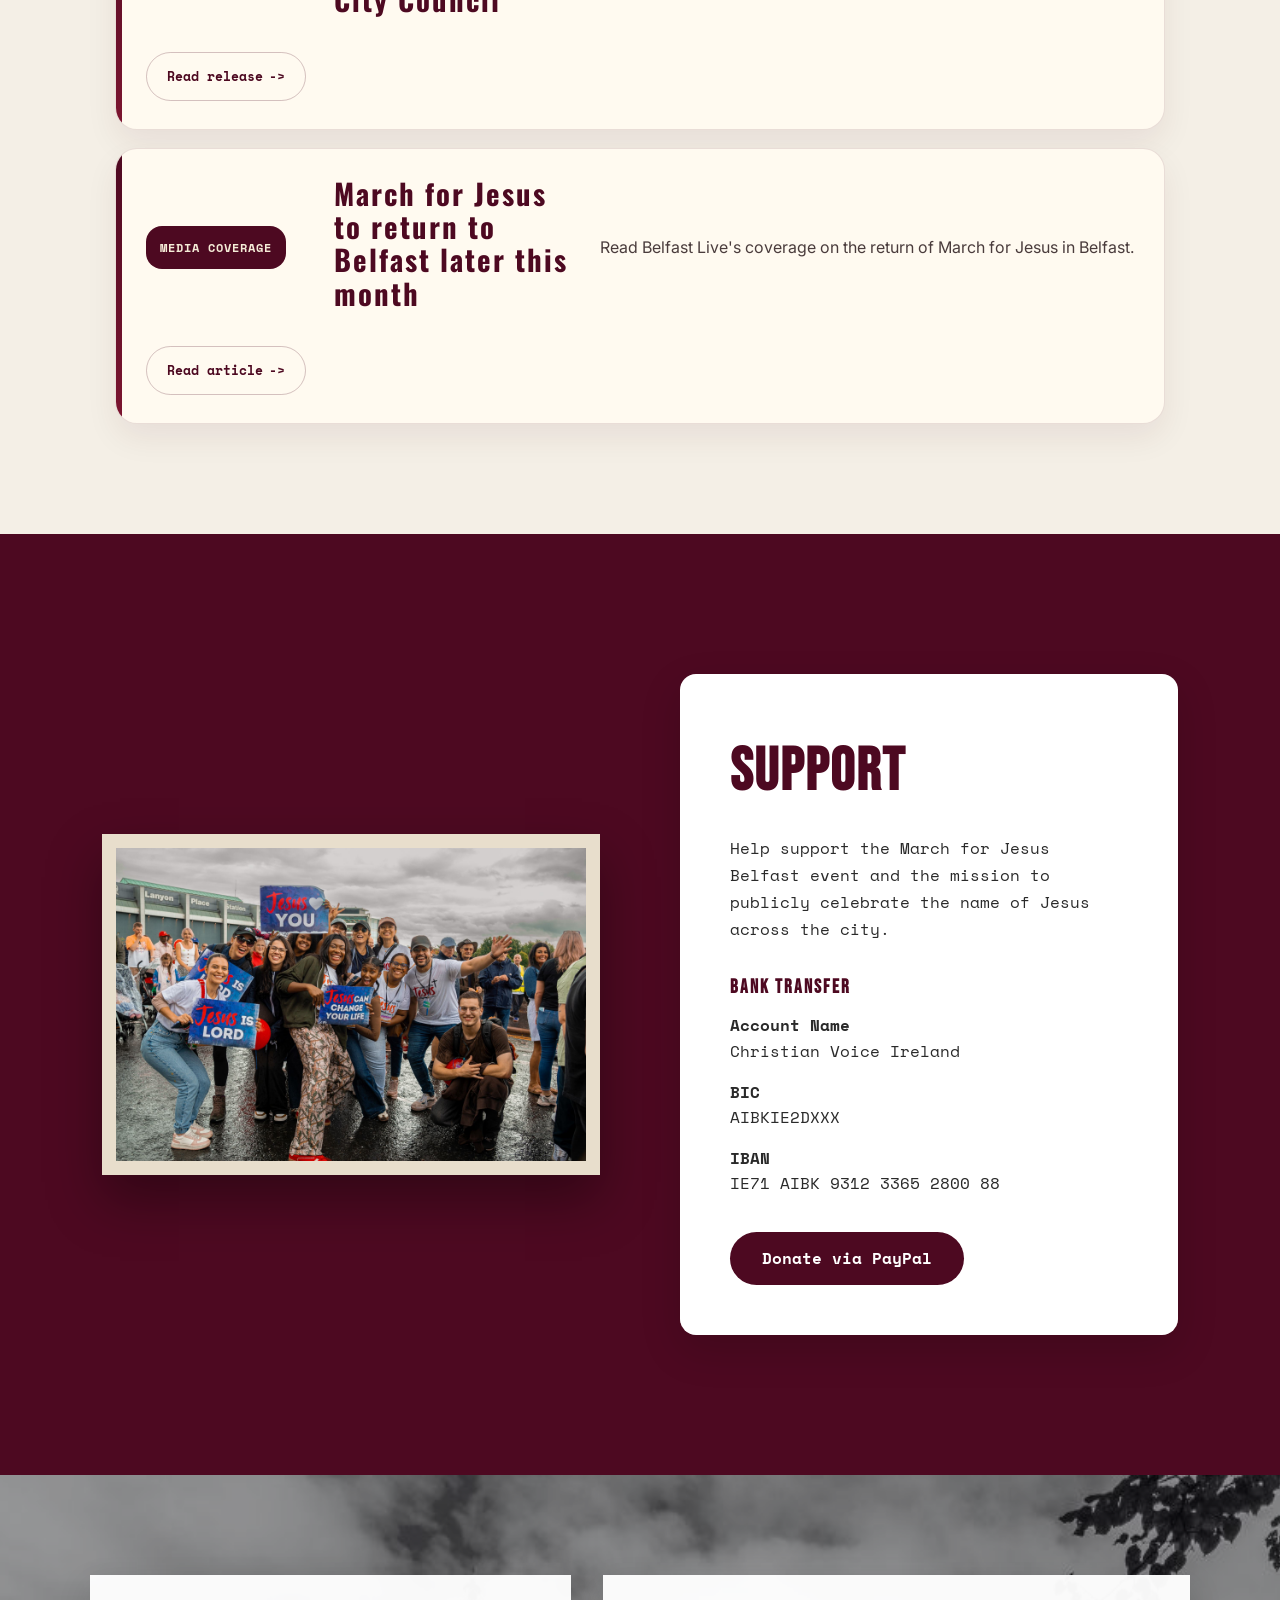
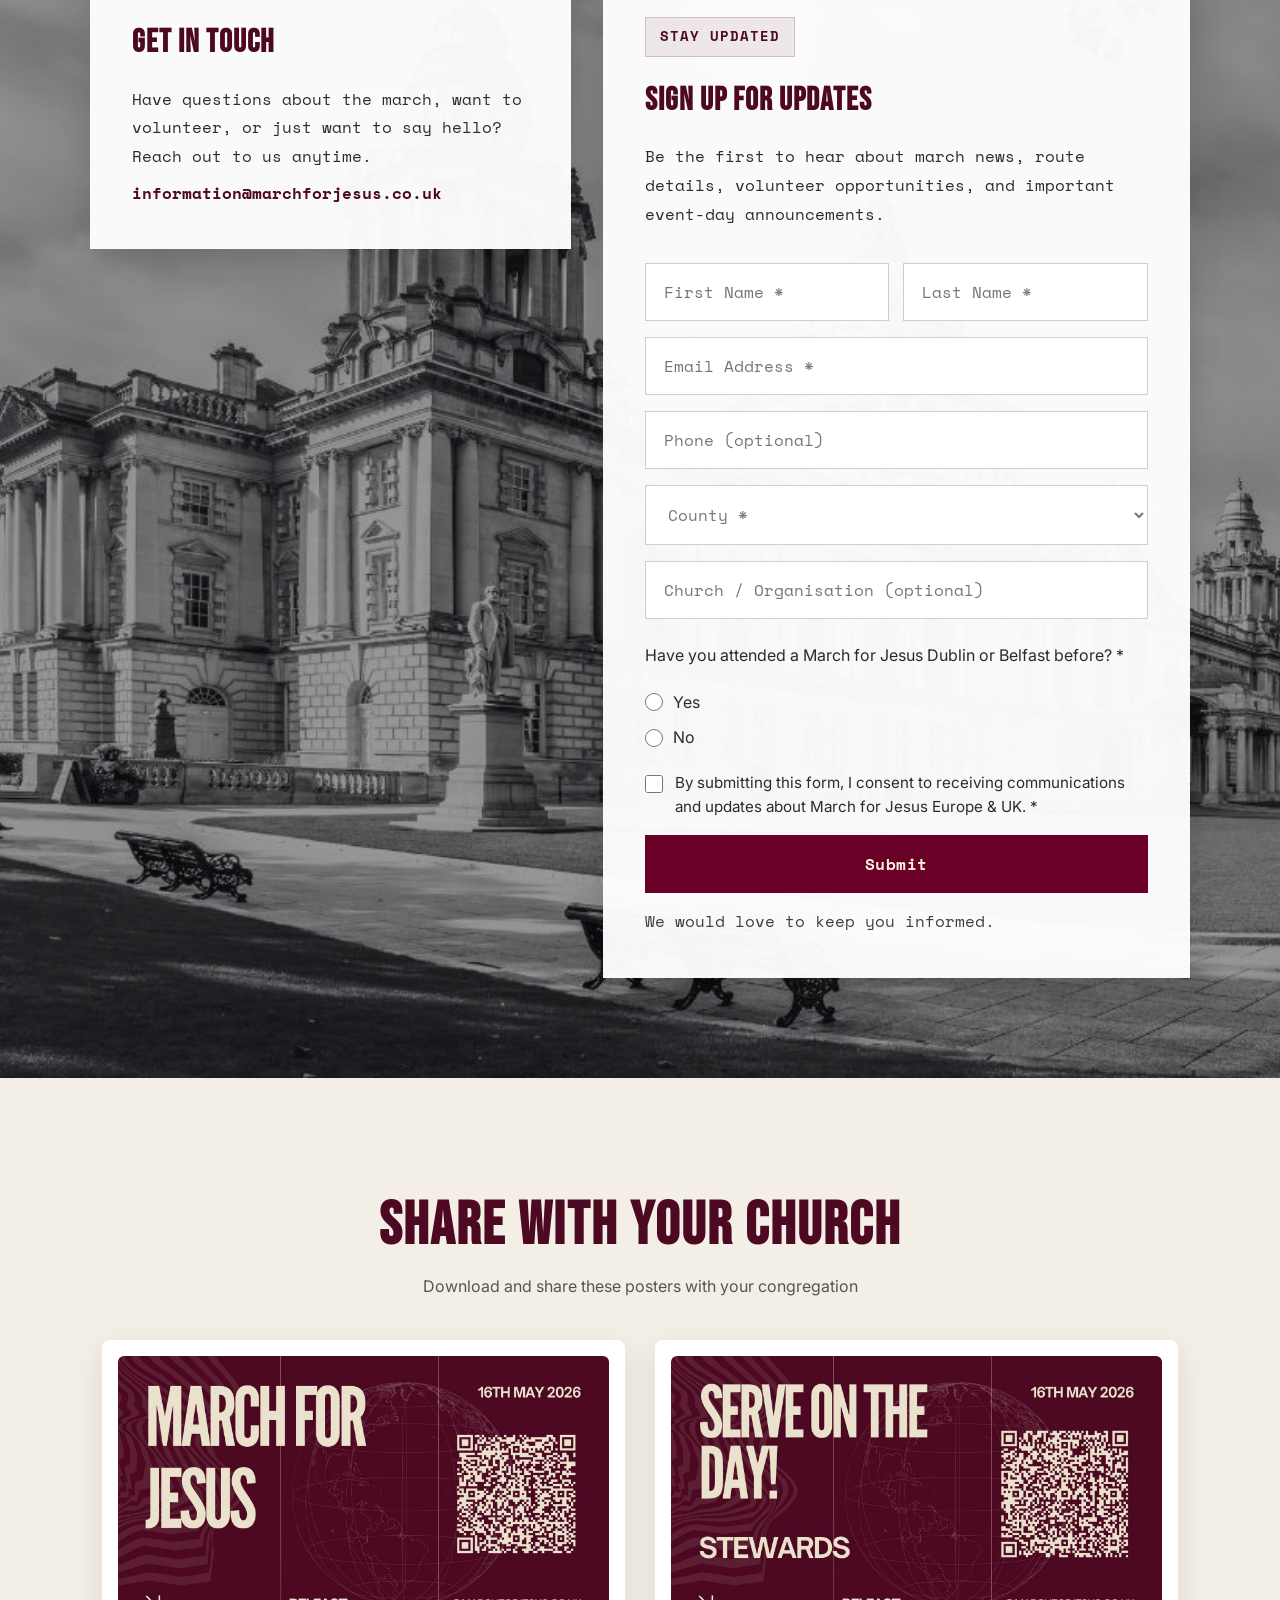
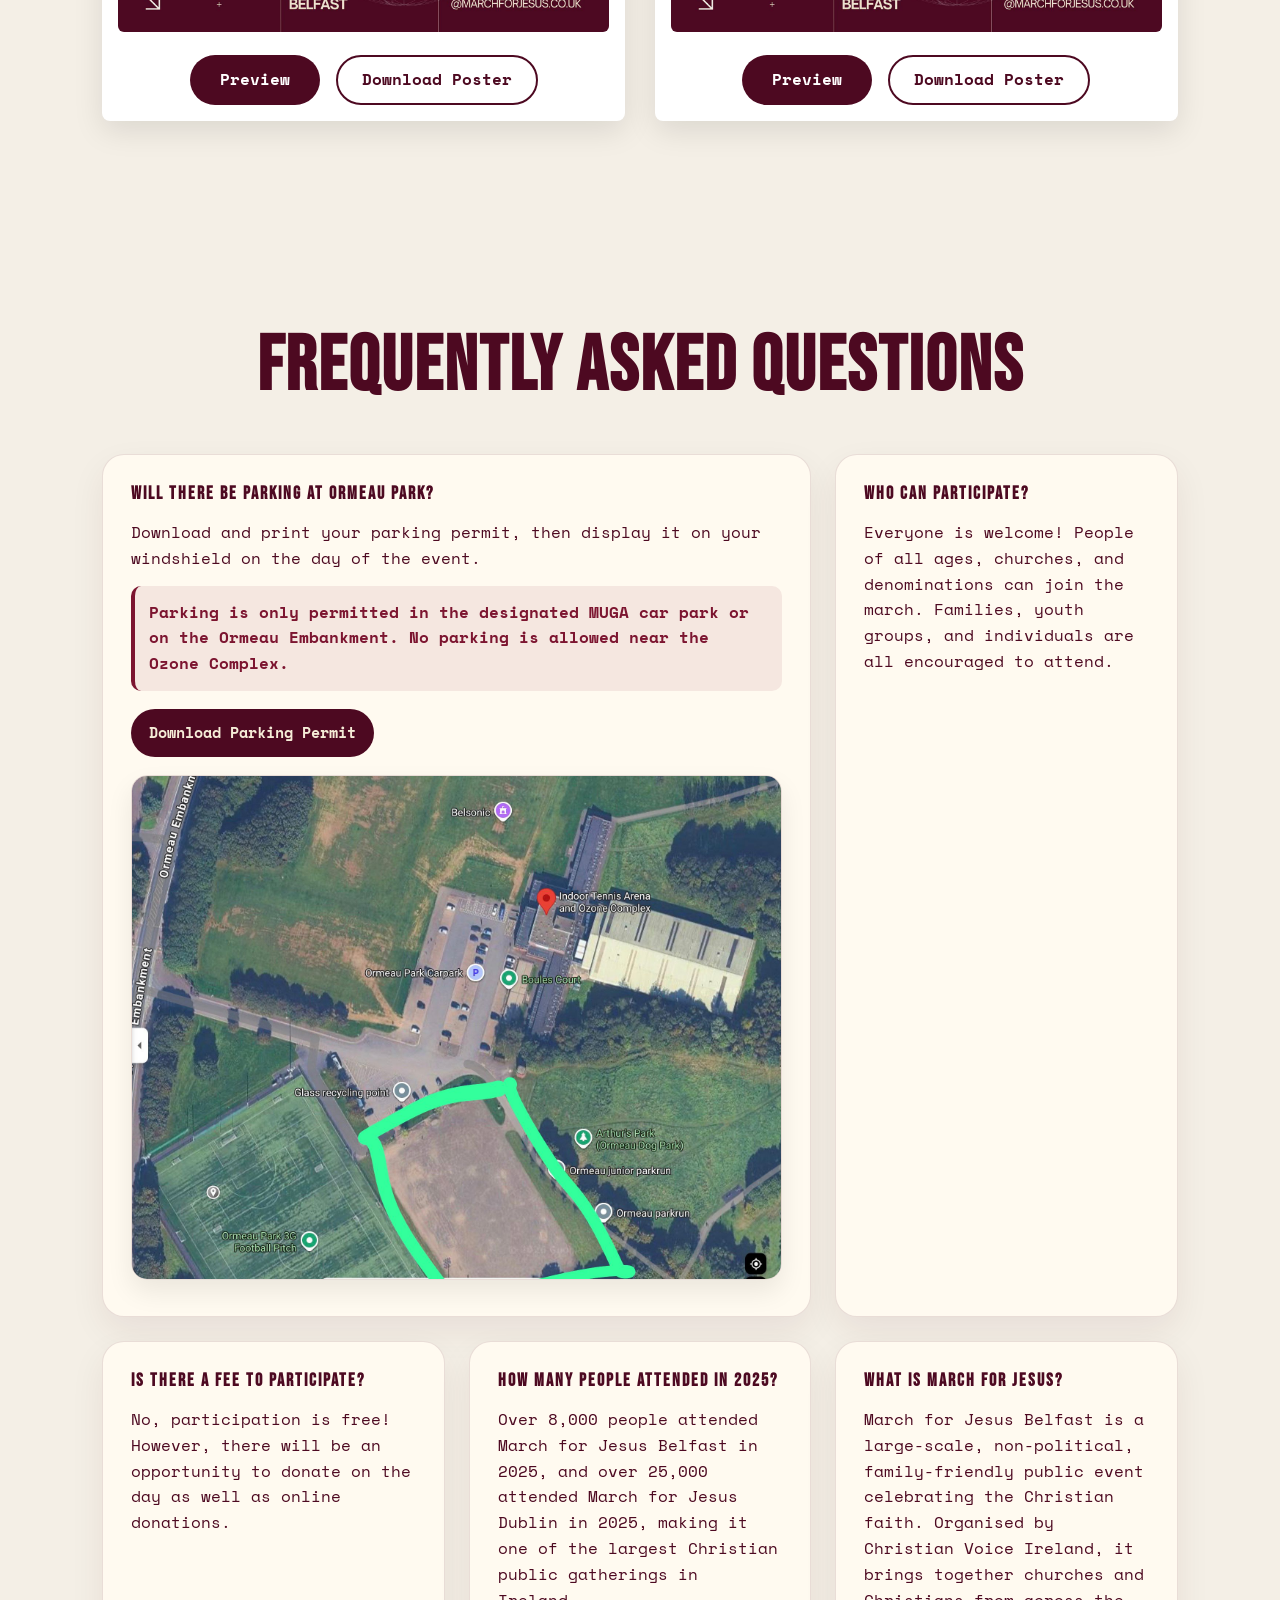
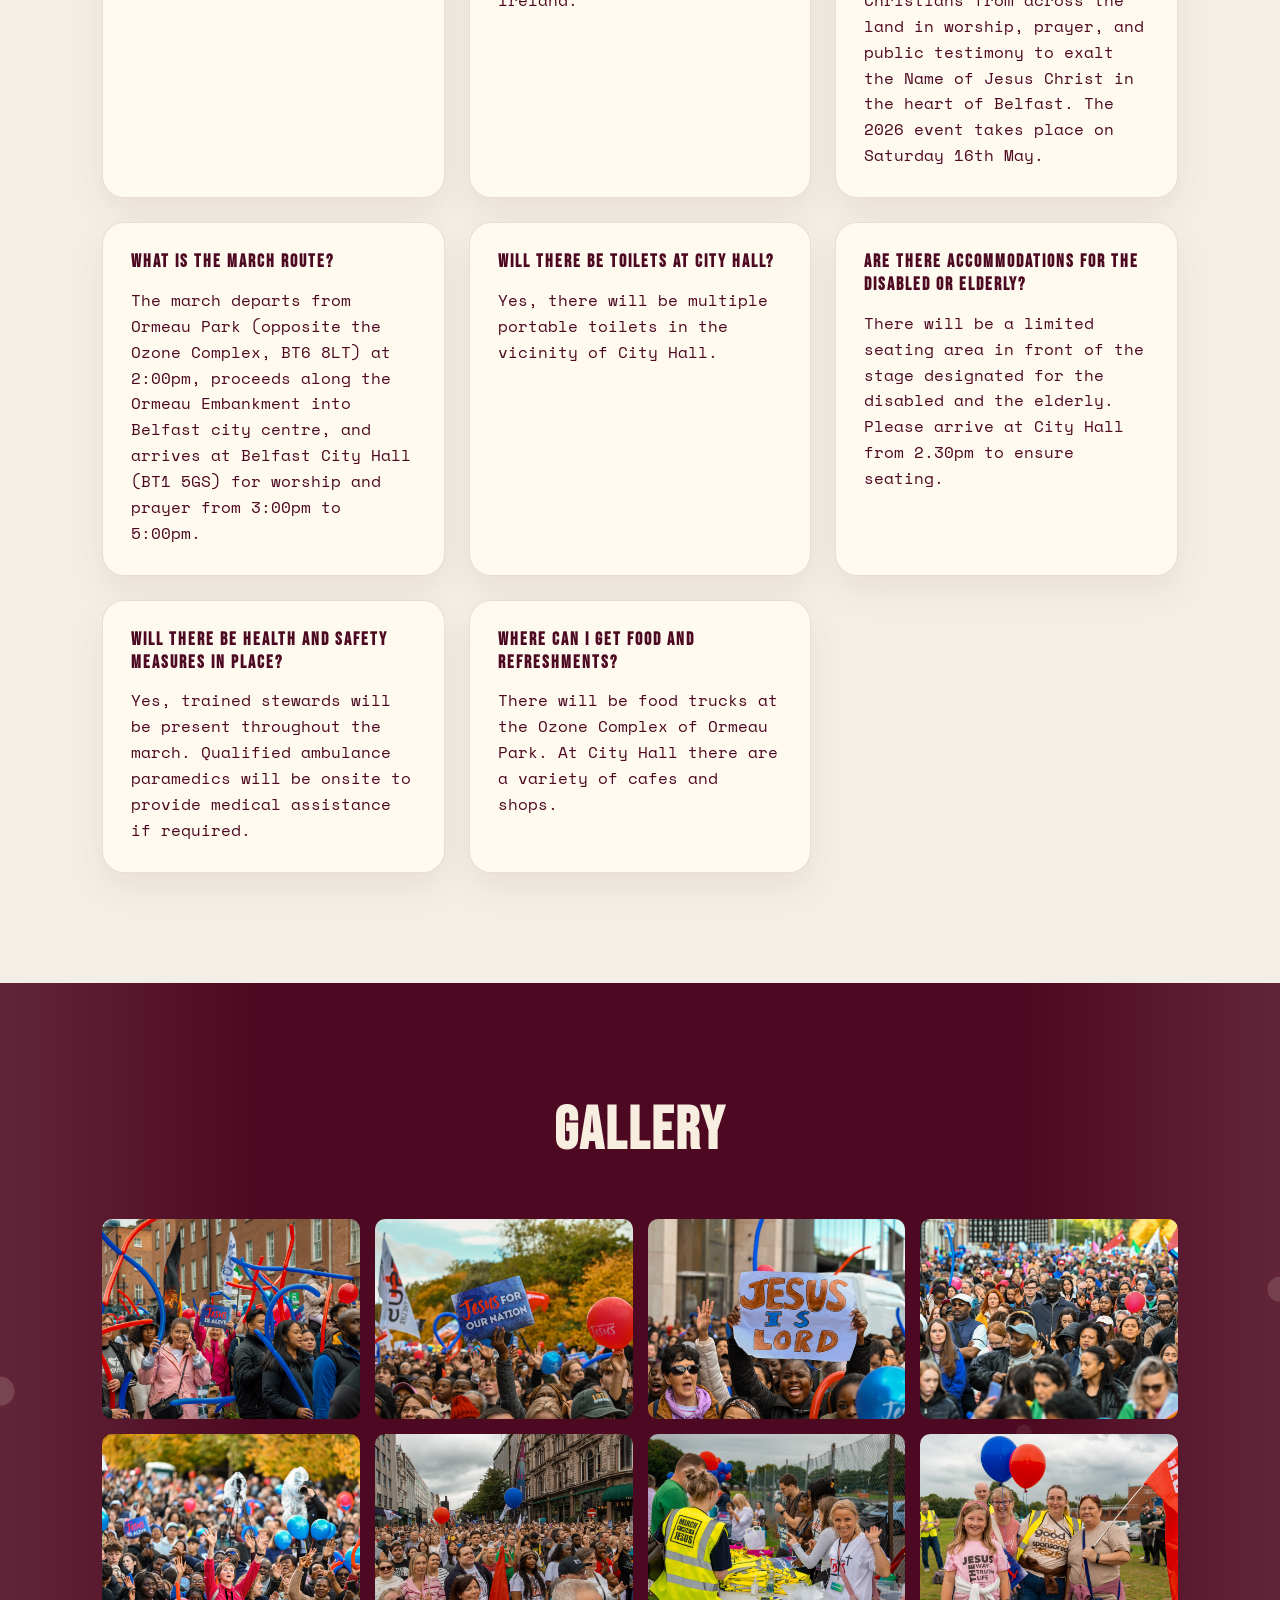
==== commit 6f3eff0a: "Use logo.jpeg for favicon" ====
--- a/index.html
+++ b/index.html
@@ -34,8 +34,8 @@
 
 <link href="https://fonts.googleapis.com/css2?family=Bebas+Neue&family=Inter:ital,wght@0,300;0,400;0,500;0,600&family=League+Gothic&family=Oswald:wght@400;600&family=Space+Mono&display=swap" rel="stylesheet">
 
-<link rel="icon" type="image/png" href="images/Stacked%20logo.png">
-<link rel="apple-touch-icon" href="images/Stacked%20logo.png">
+<link rel="icon" type="image/jpeg" href="images/logo.jpeg">
+<link rel="apple-touch-icon" href="images/logo.jpeg">
 
 <!-- Structured Data: Organization -->
 <script type="application/ld+json">
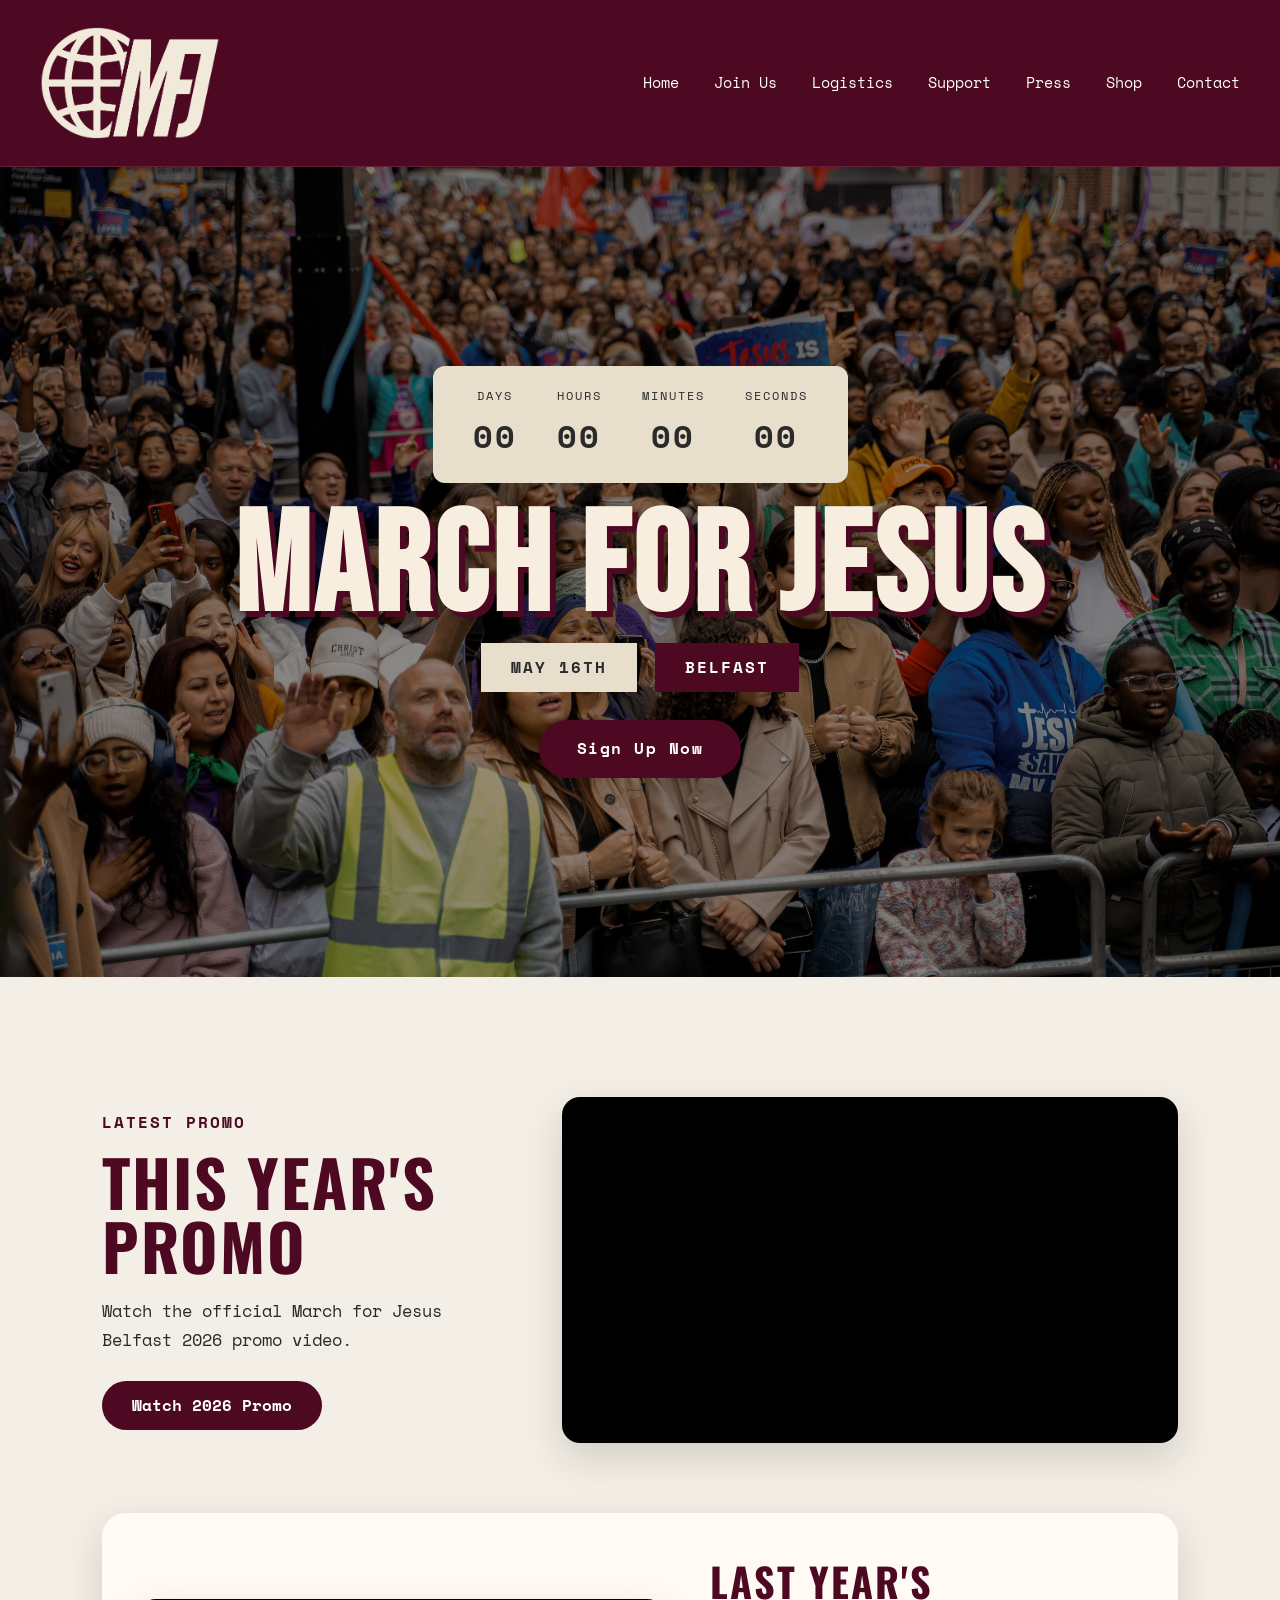
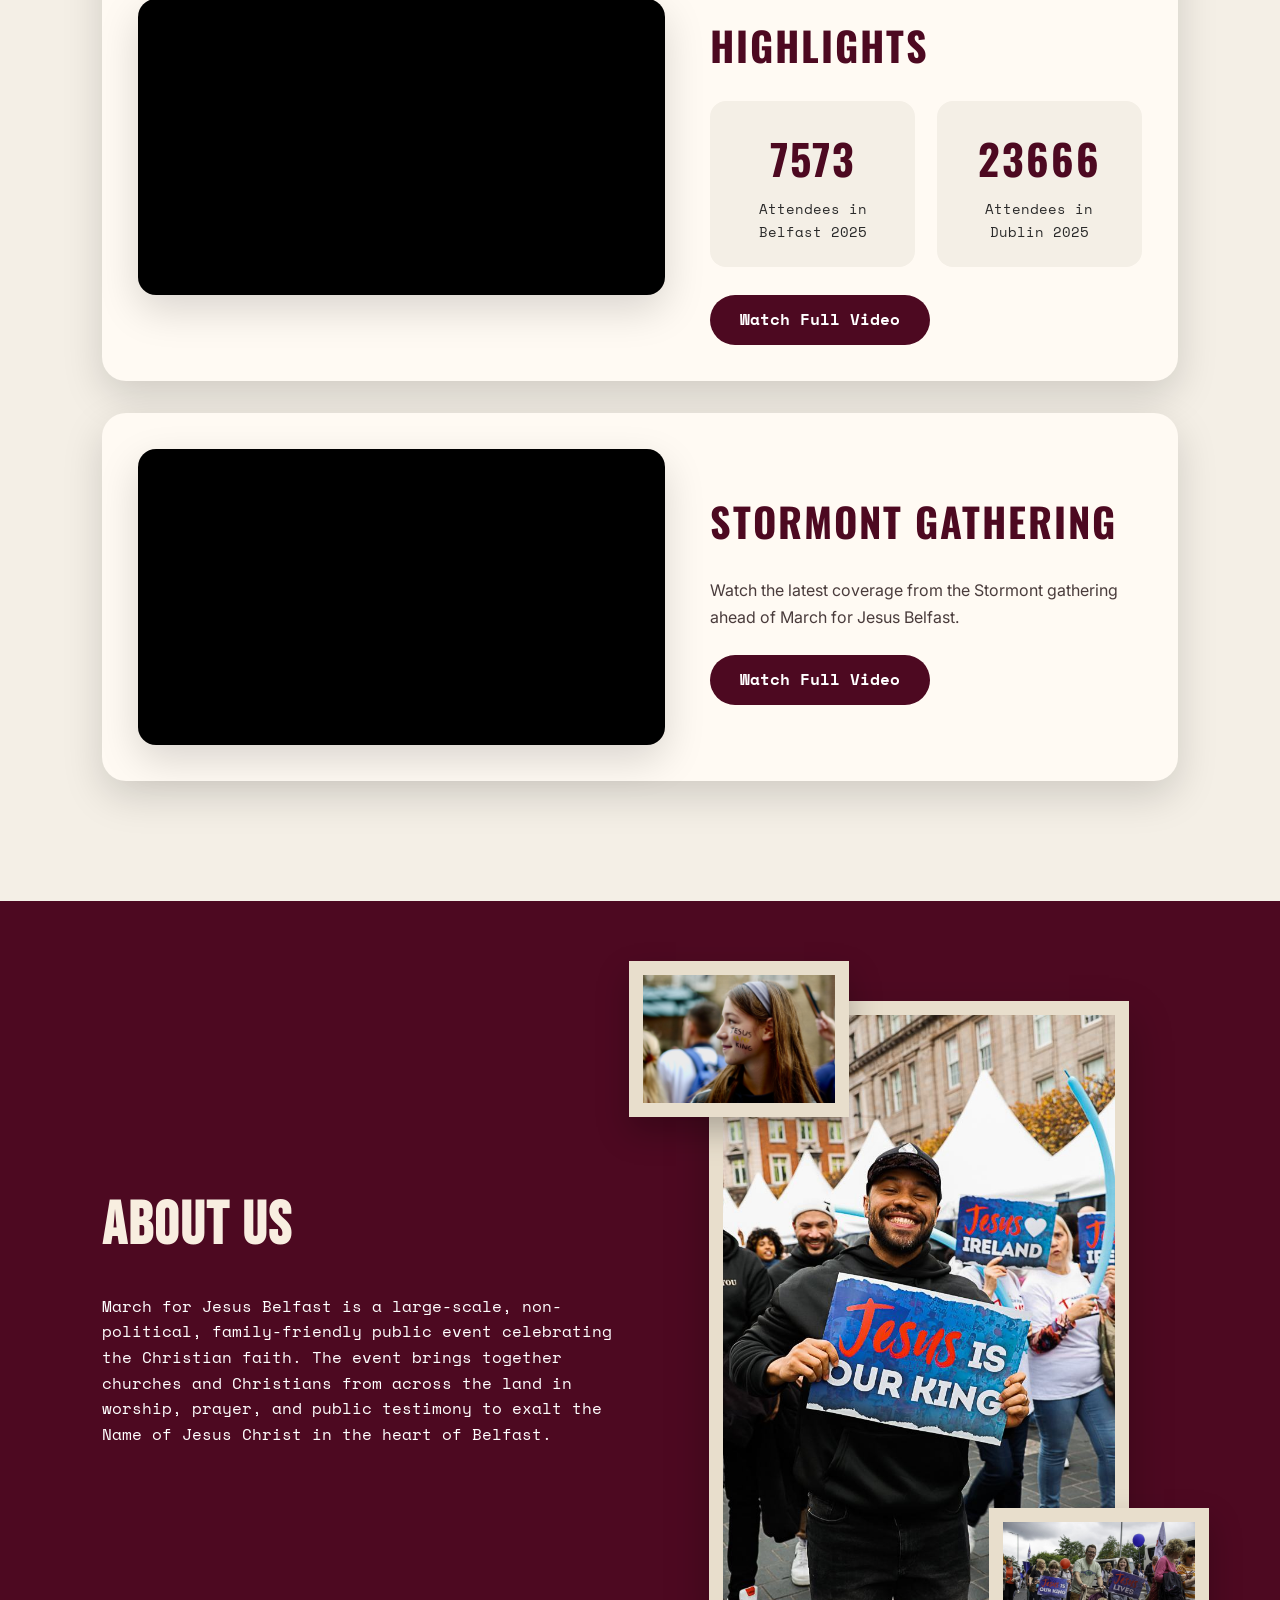
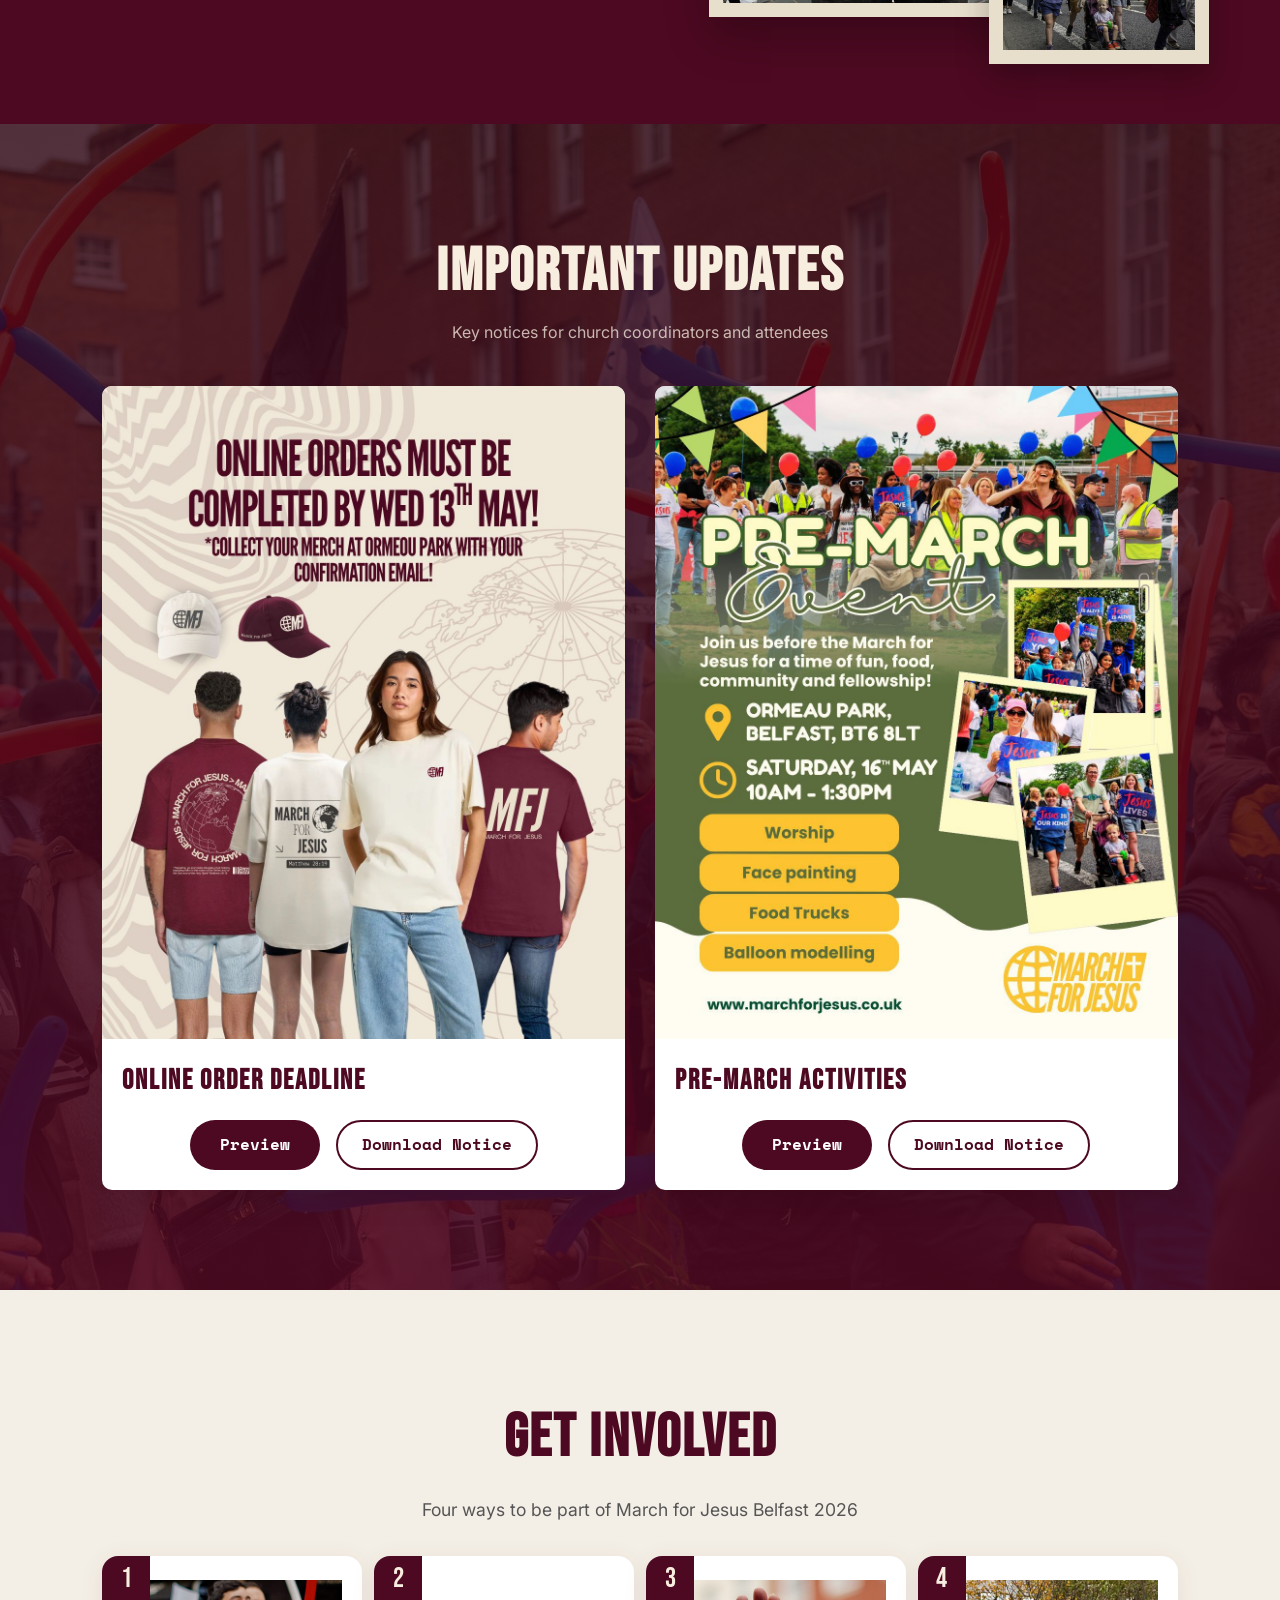
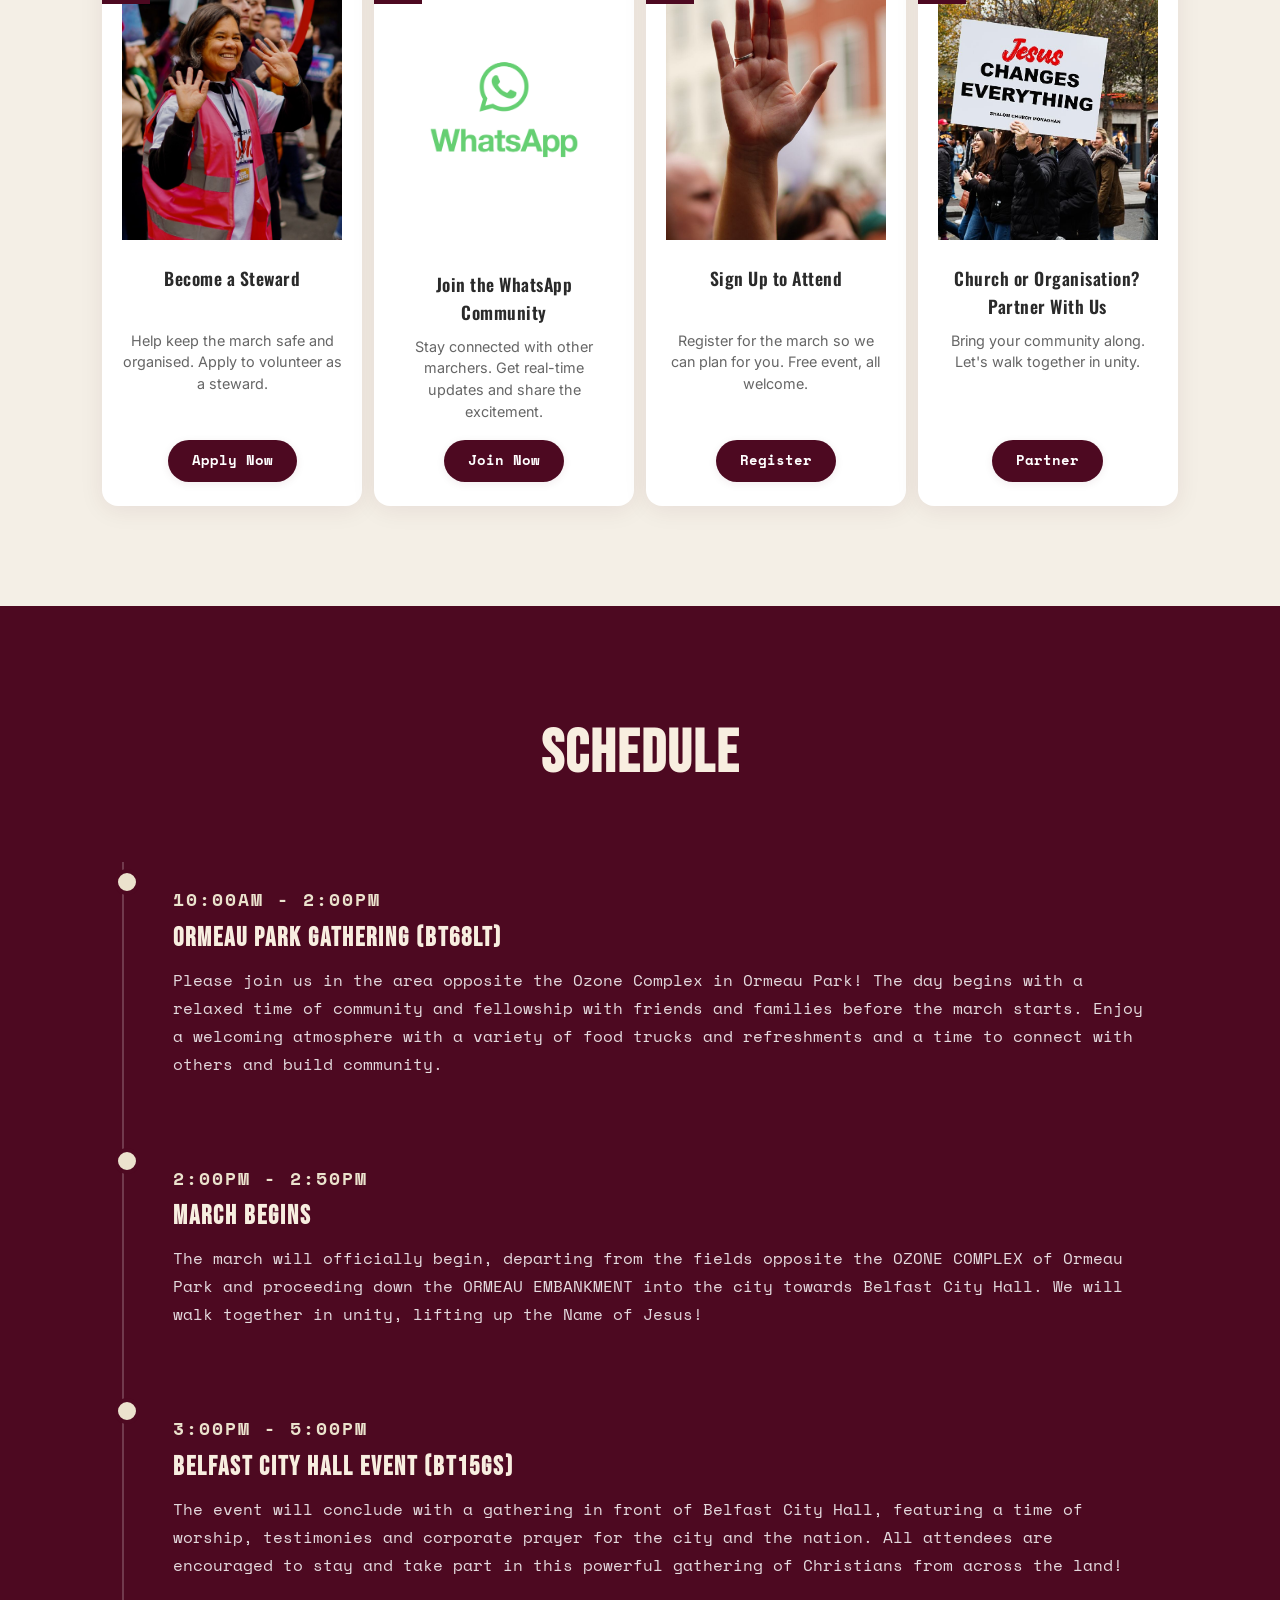
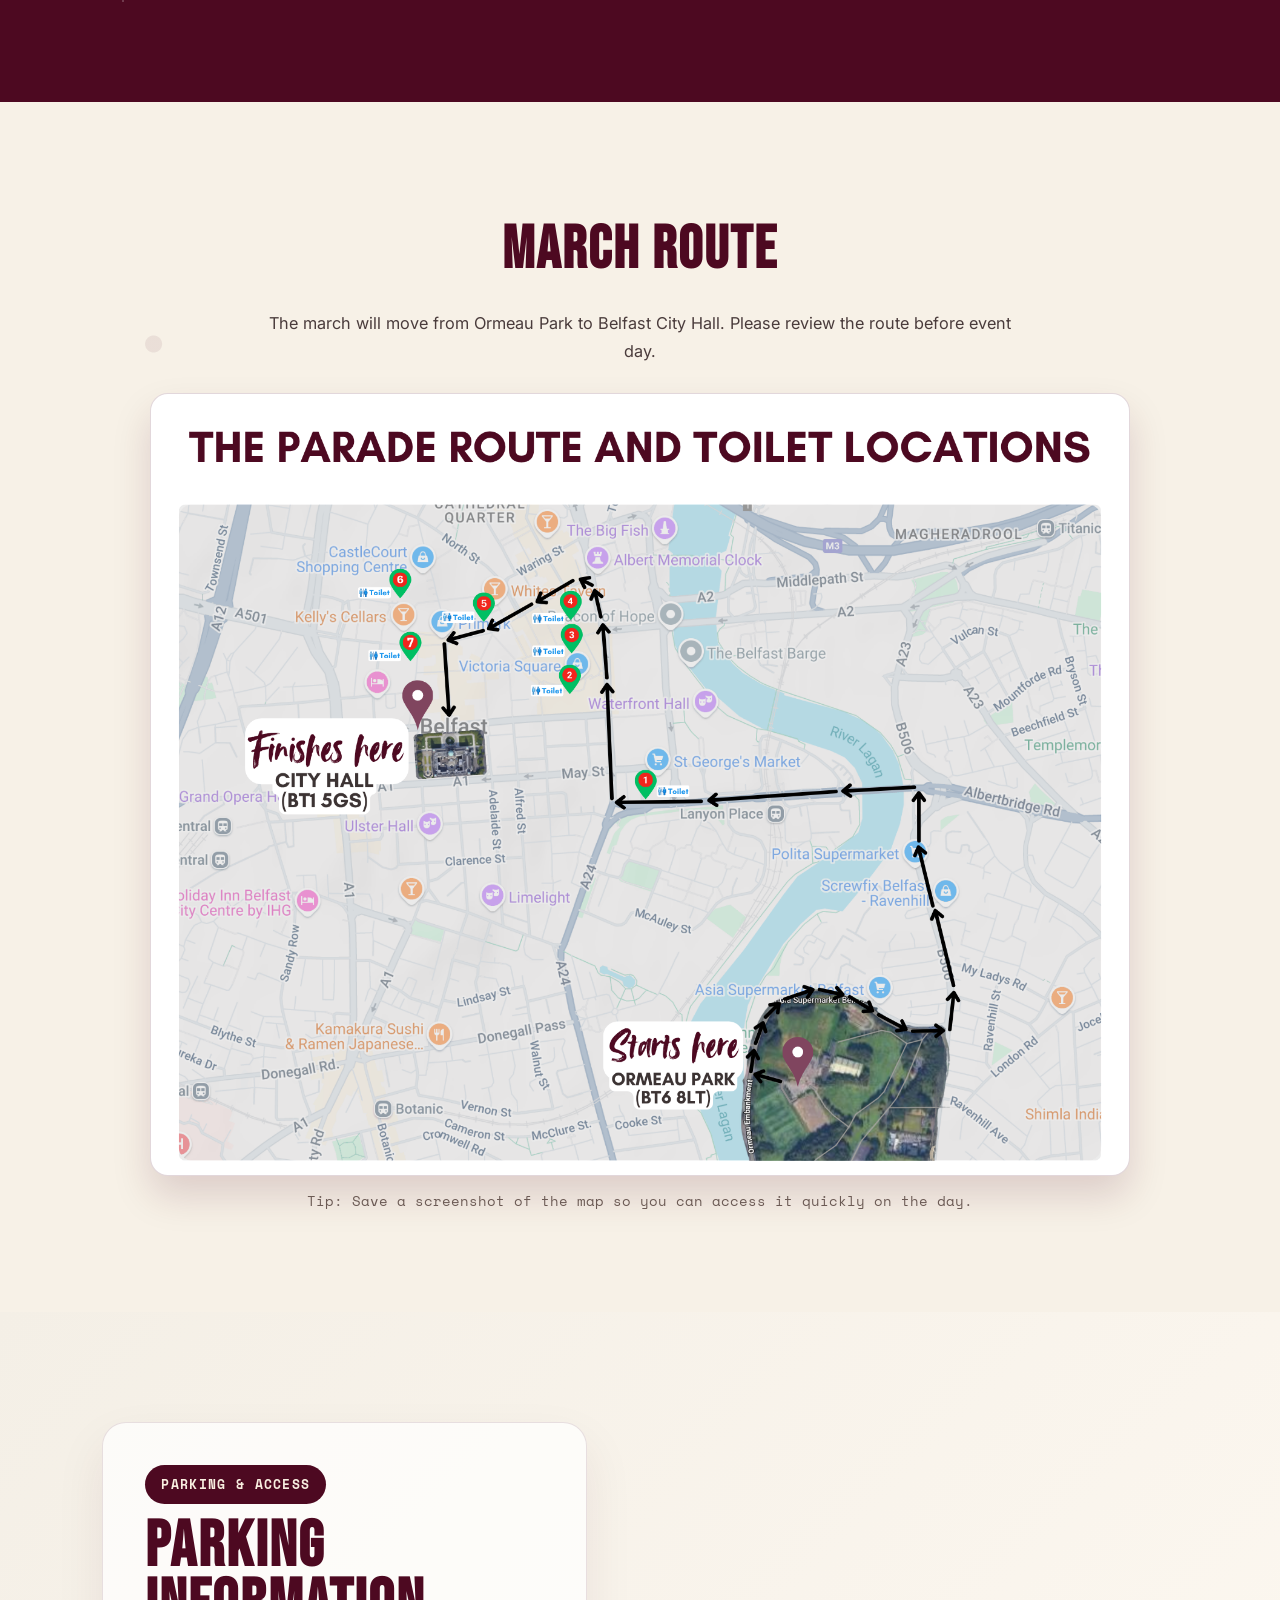
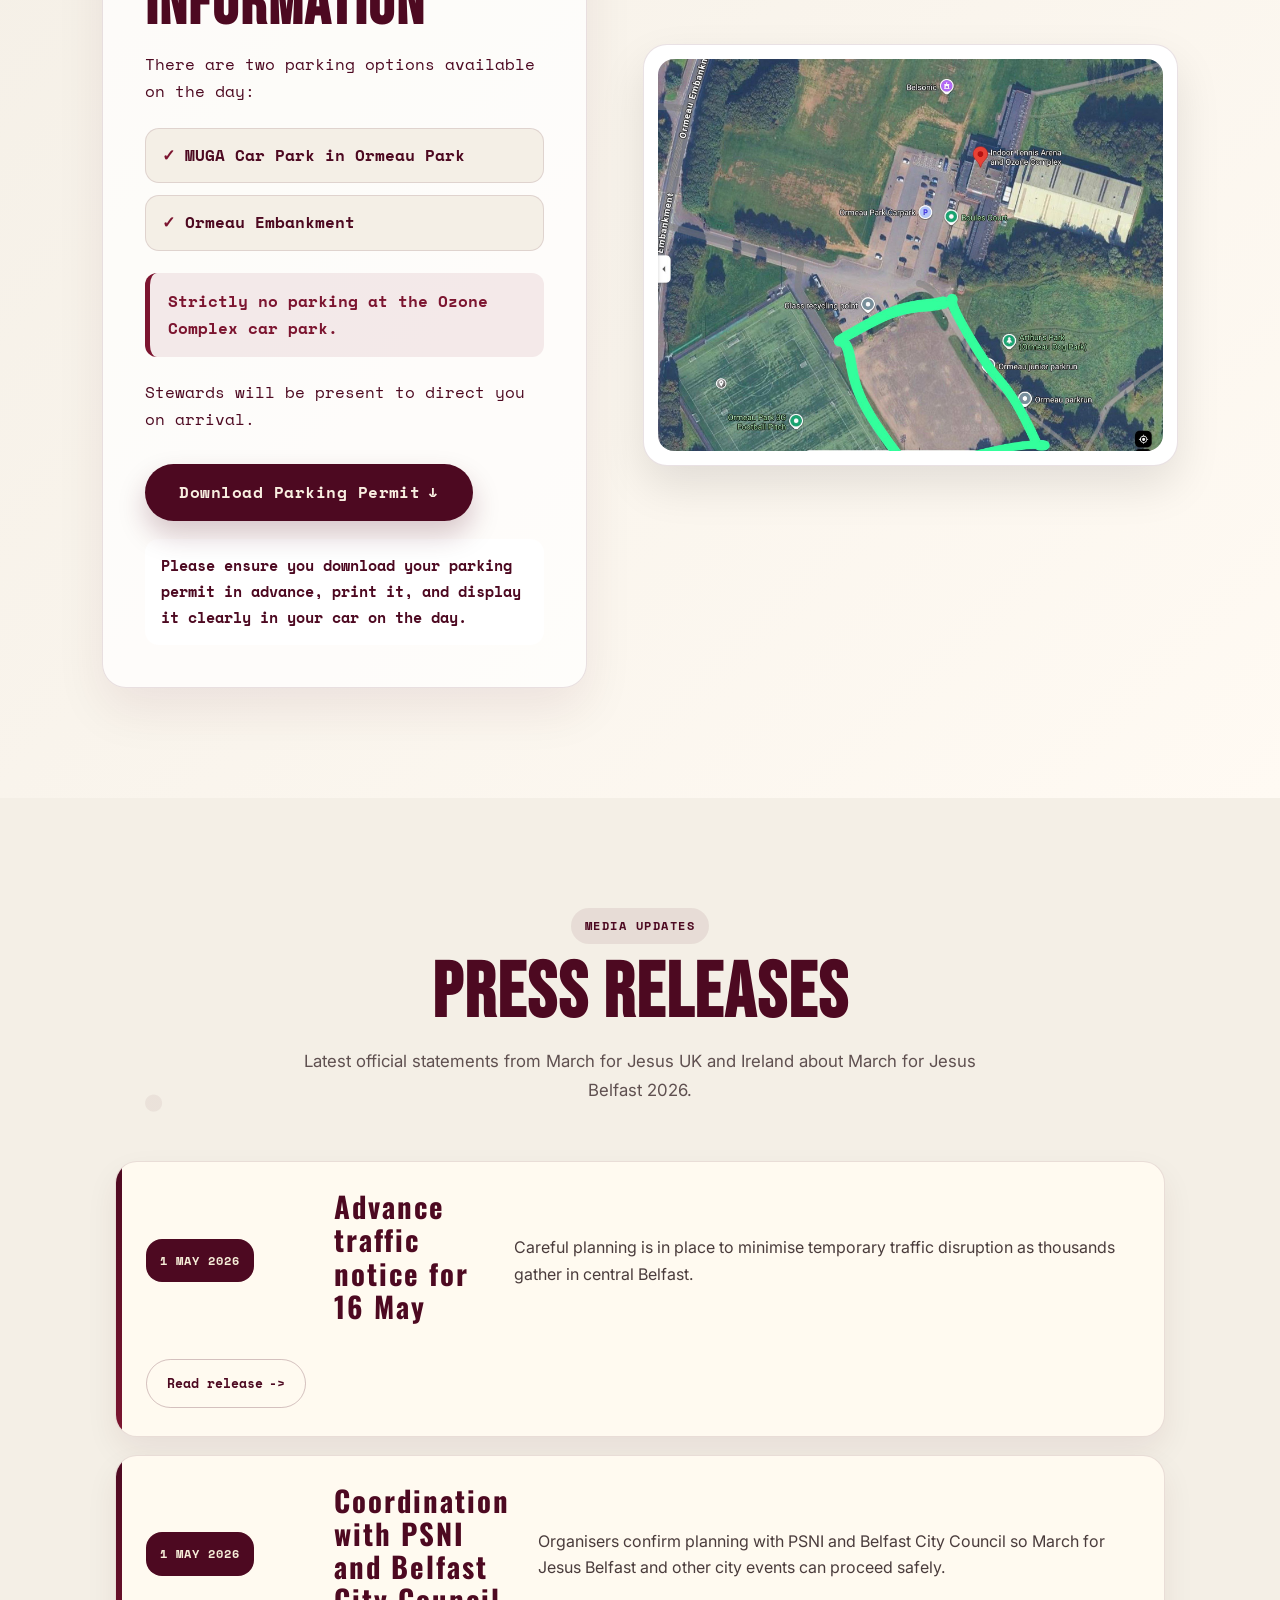
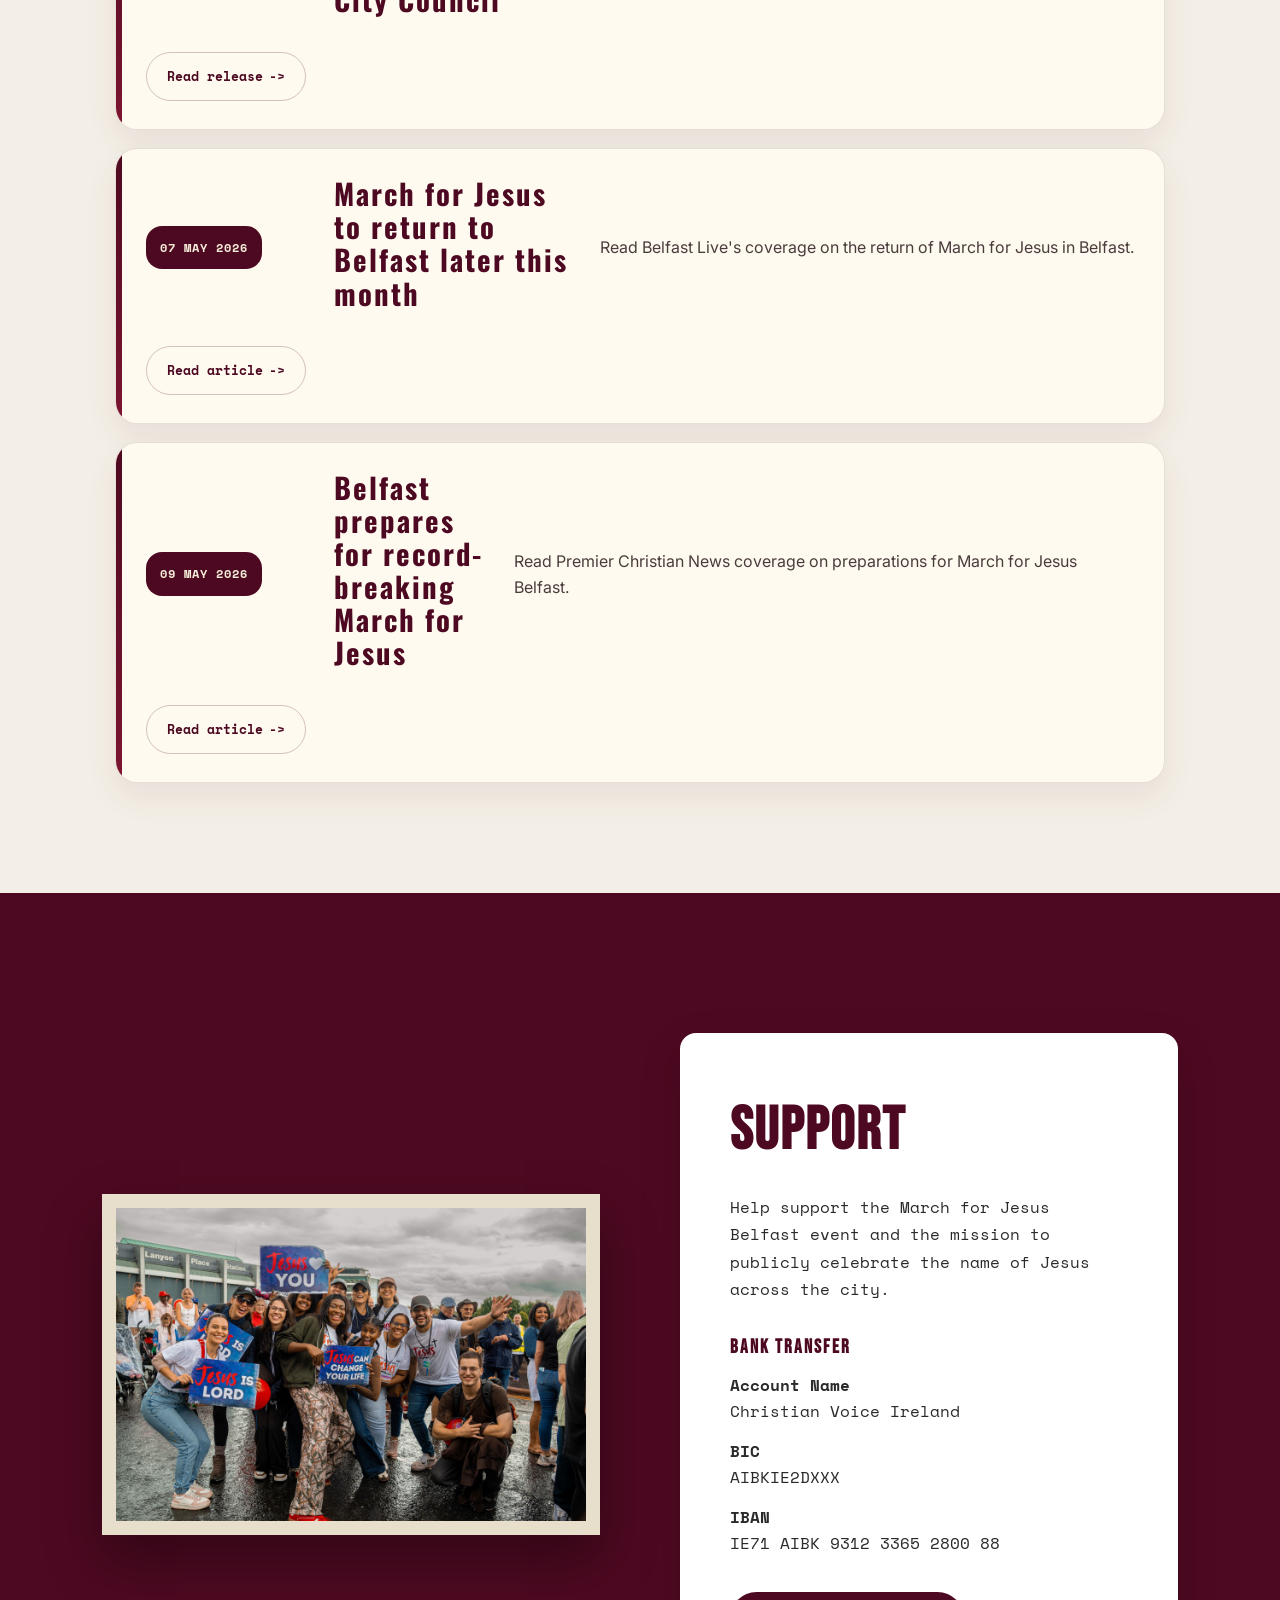
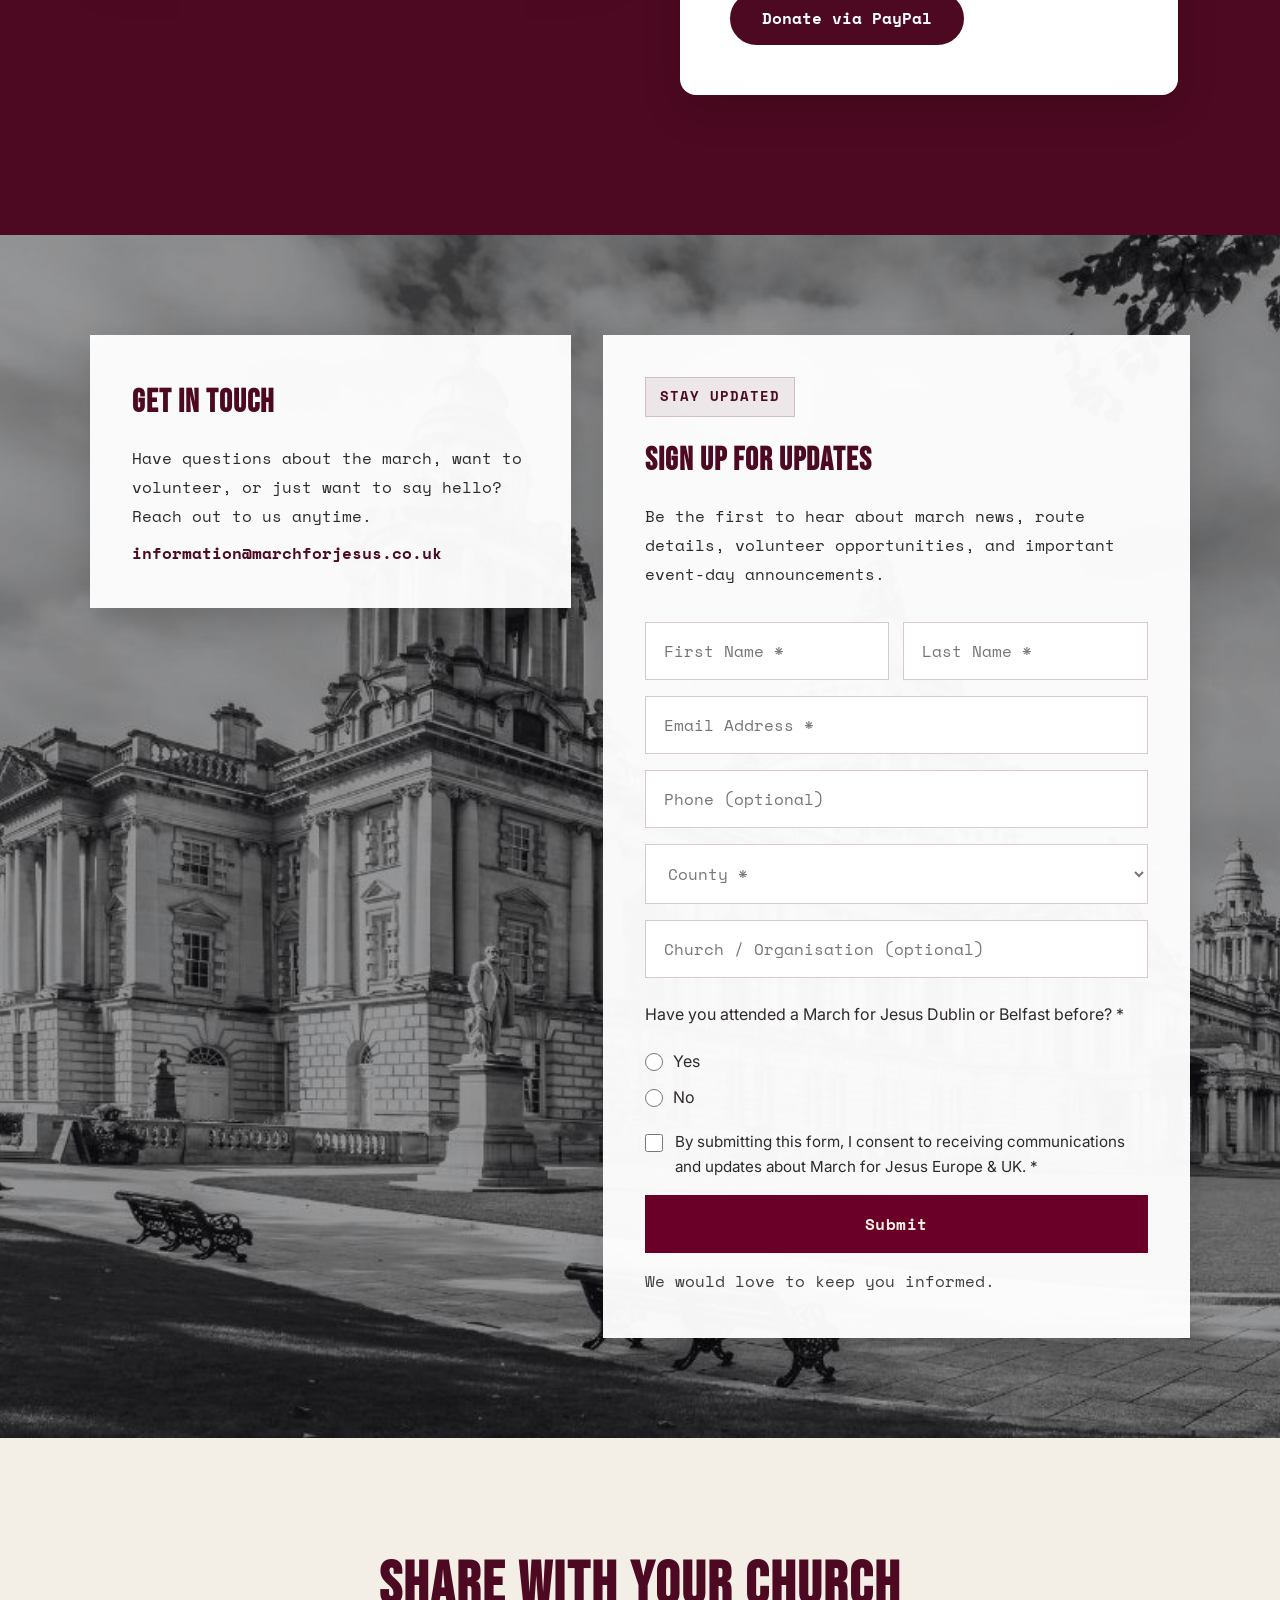
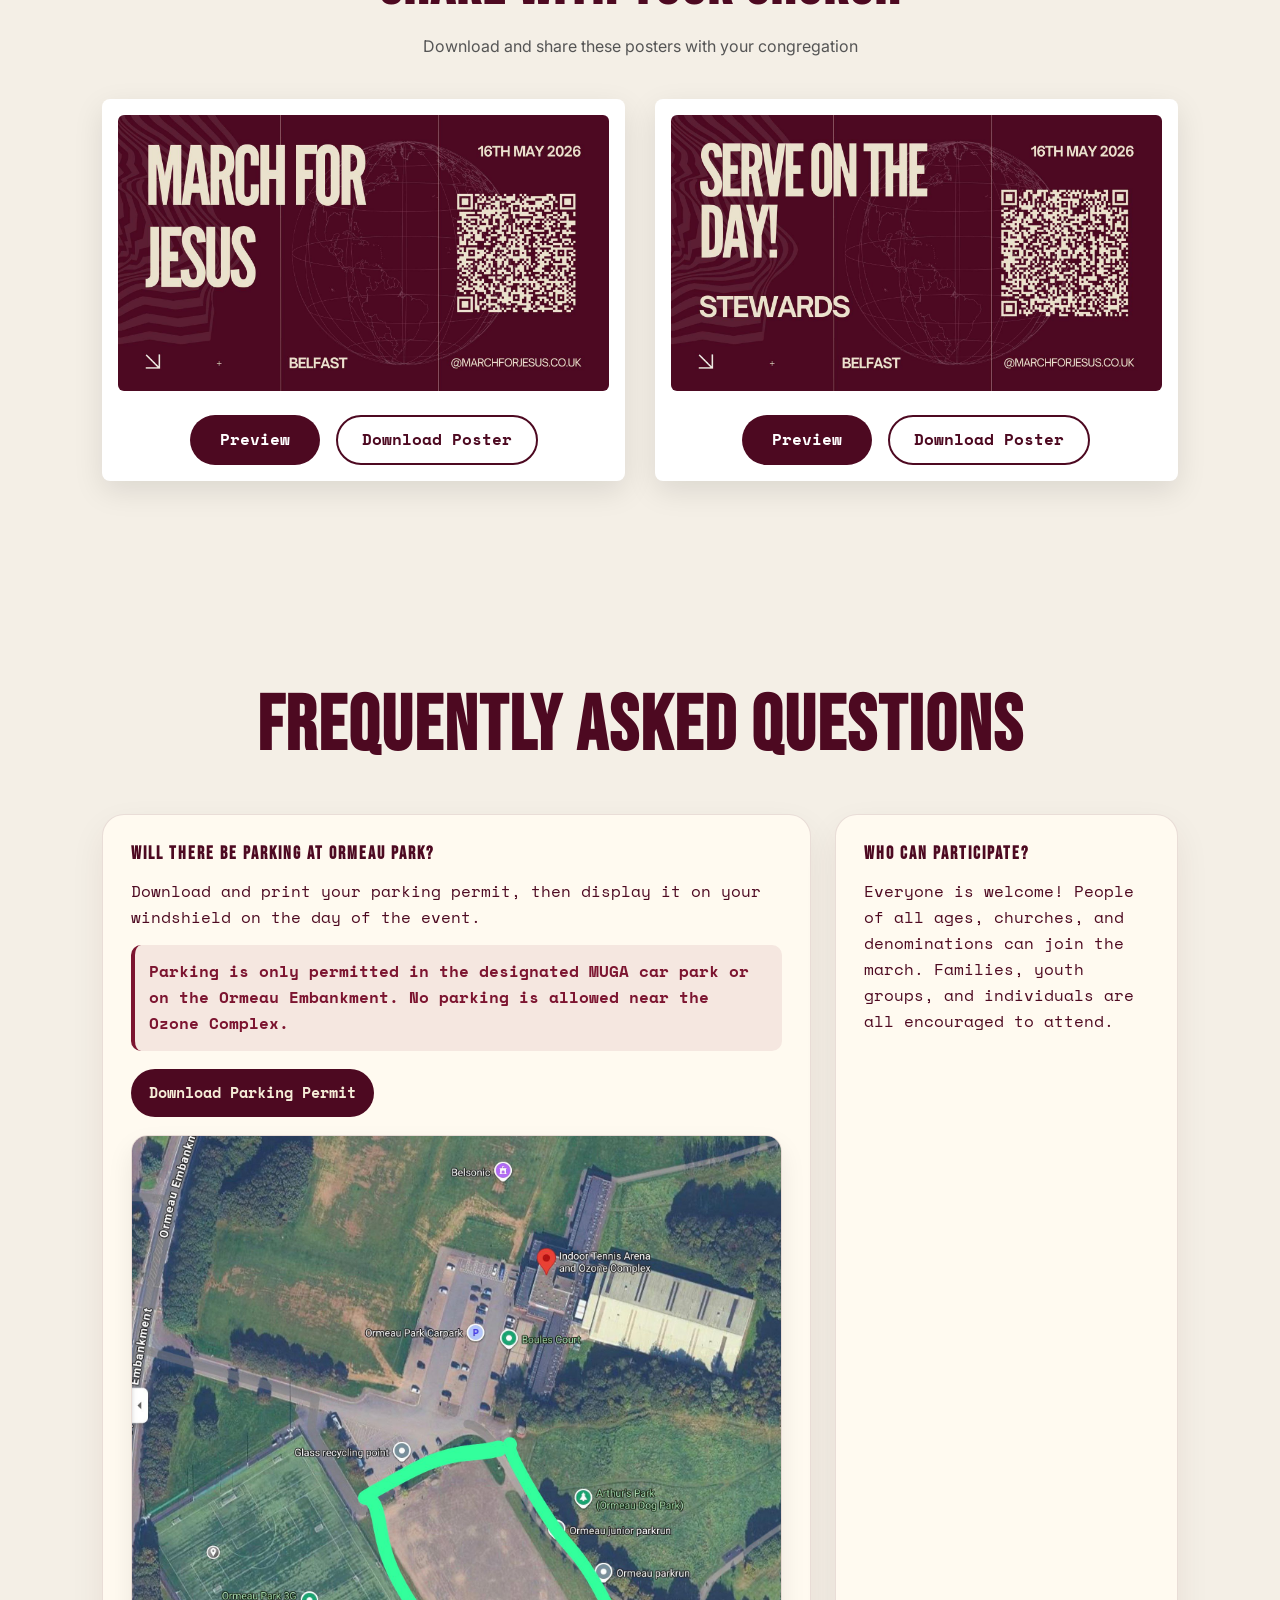
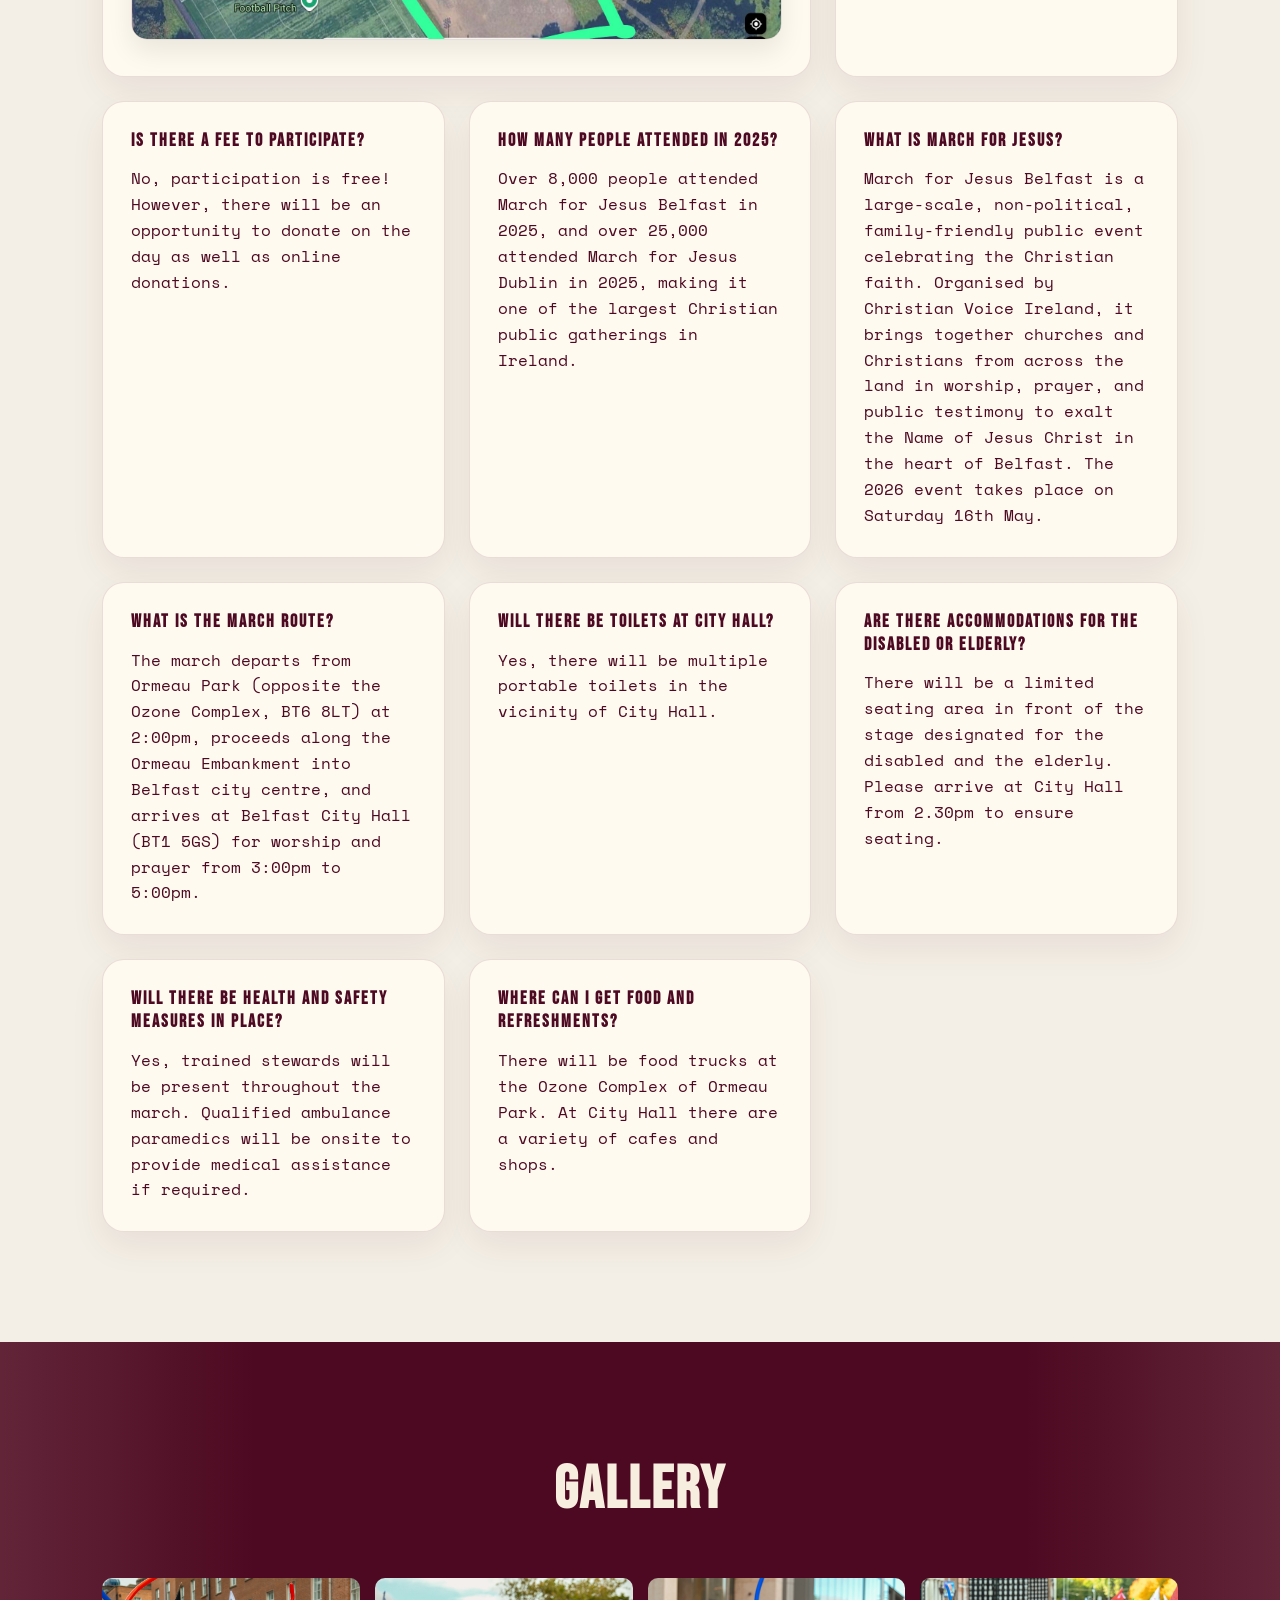
==== commit 20a7fd71: "Add Premier Christian press coverage link" ====
--- a/index.html
+++ b/index.html
@@ -704,10 +704,17 @@
 </article>
 
 <article class="press-card">
-<div class="press-meta">Media coverage</div>
+<div class="press-meta">07 May 2026</div>
 <h3>March for Jesus to return to Belfast later this month</h3>
 <p>Read Belfast Live's coverage on the return of March for Jesus in Belfast.</p>
 <a href="https://www.belfastlive.co.uk/news/belfast-news/march-jesus-return-belfast-later-33899891" class="press-link" target="_blank" rel="noopener noreferrer">Read article</a>
+</article>
+
+<article class="press-card">
+<div class="press-meta">09 May 2026</div>
+<h3>Belfast prepares for record-breaking March for Jesus</h3>
+<p>Read Premier Christian News coverage on preparations for March for Jesus Belfast.</p>
+<a href="https://premierchristian.news/en/news/article/belfast-prepares-for-record-breaking-march-for-jesus?utm_source=null&utm_medium=email&utm_campaign=15465559_Daily%20News%2010th%20May%202026&dm_i=16DQ,97HAV,1PL2N1,12ME3L,1,0,0,0" class="press-link" target="_blank" rel="noopener noreferrer">Read article</a>
 </article>
 
 </div>
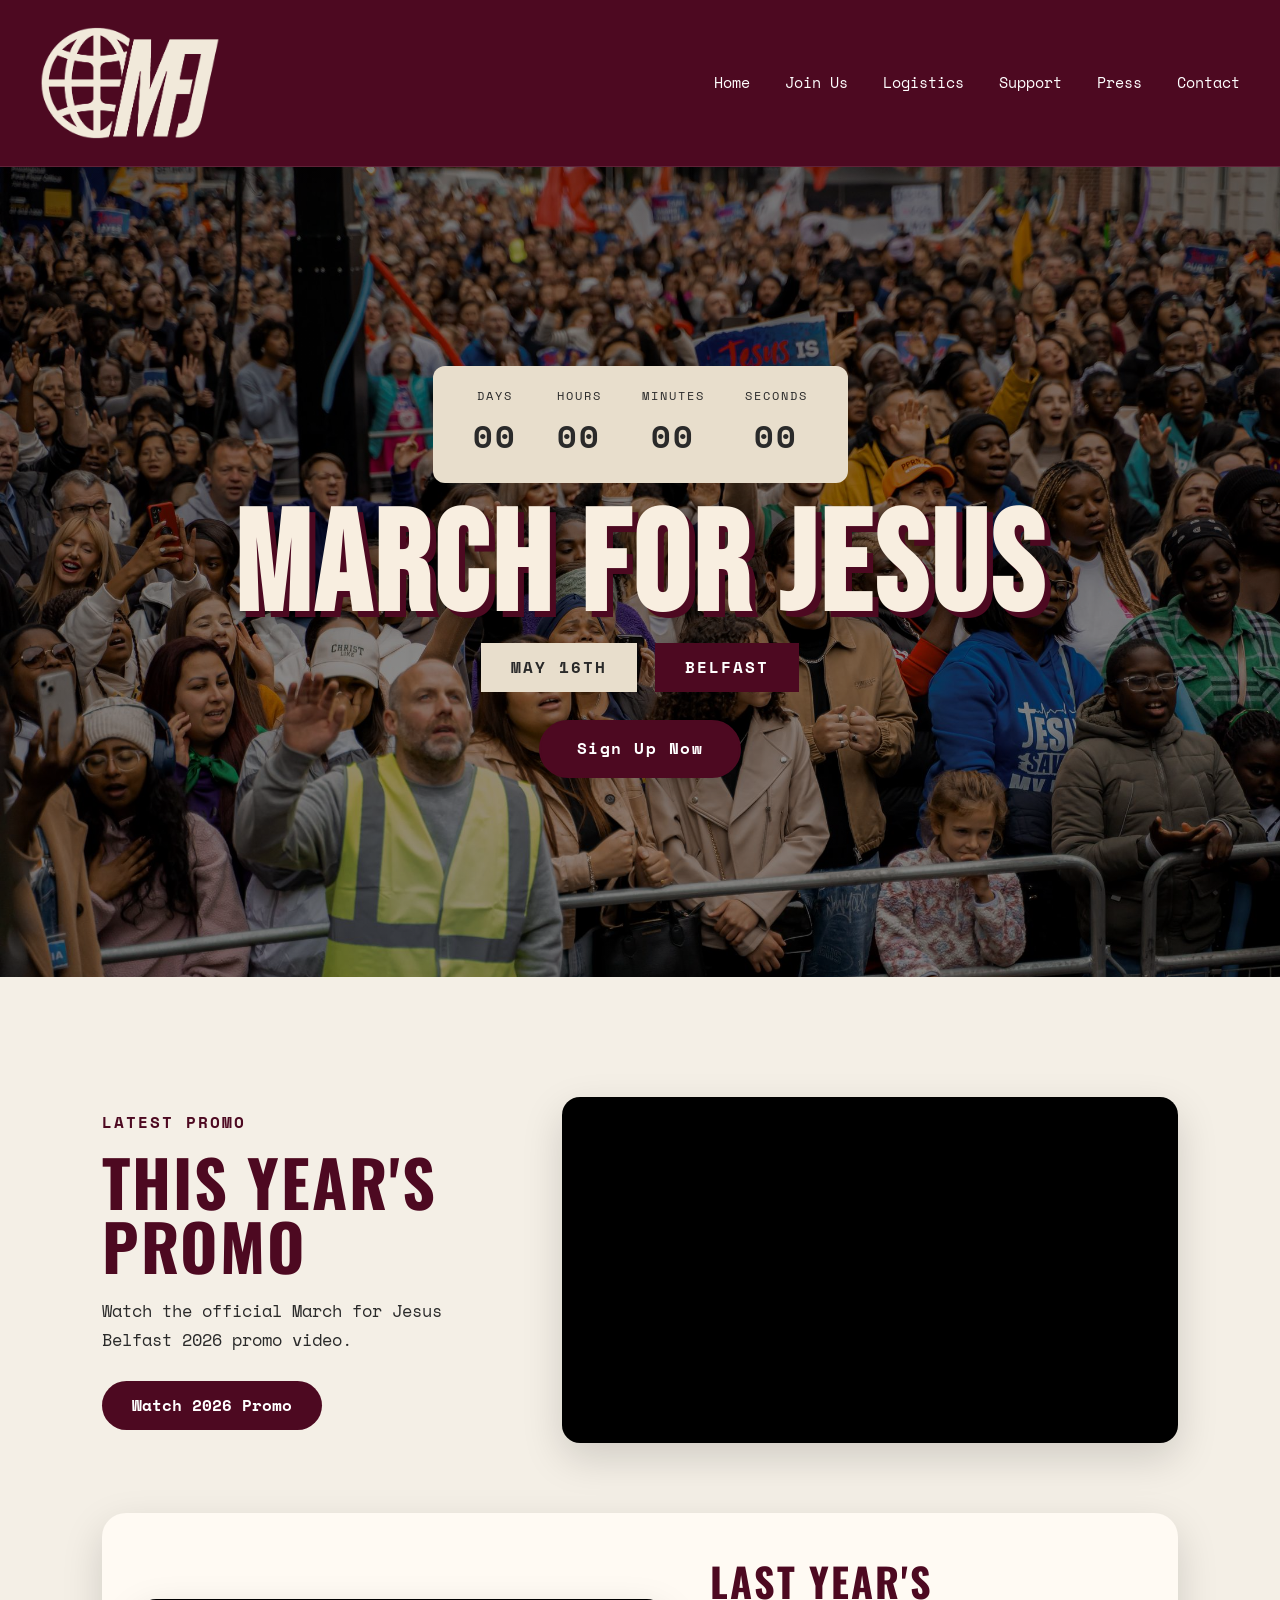
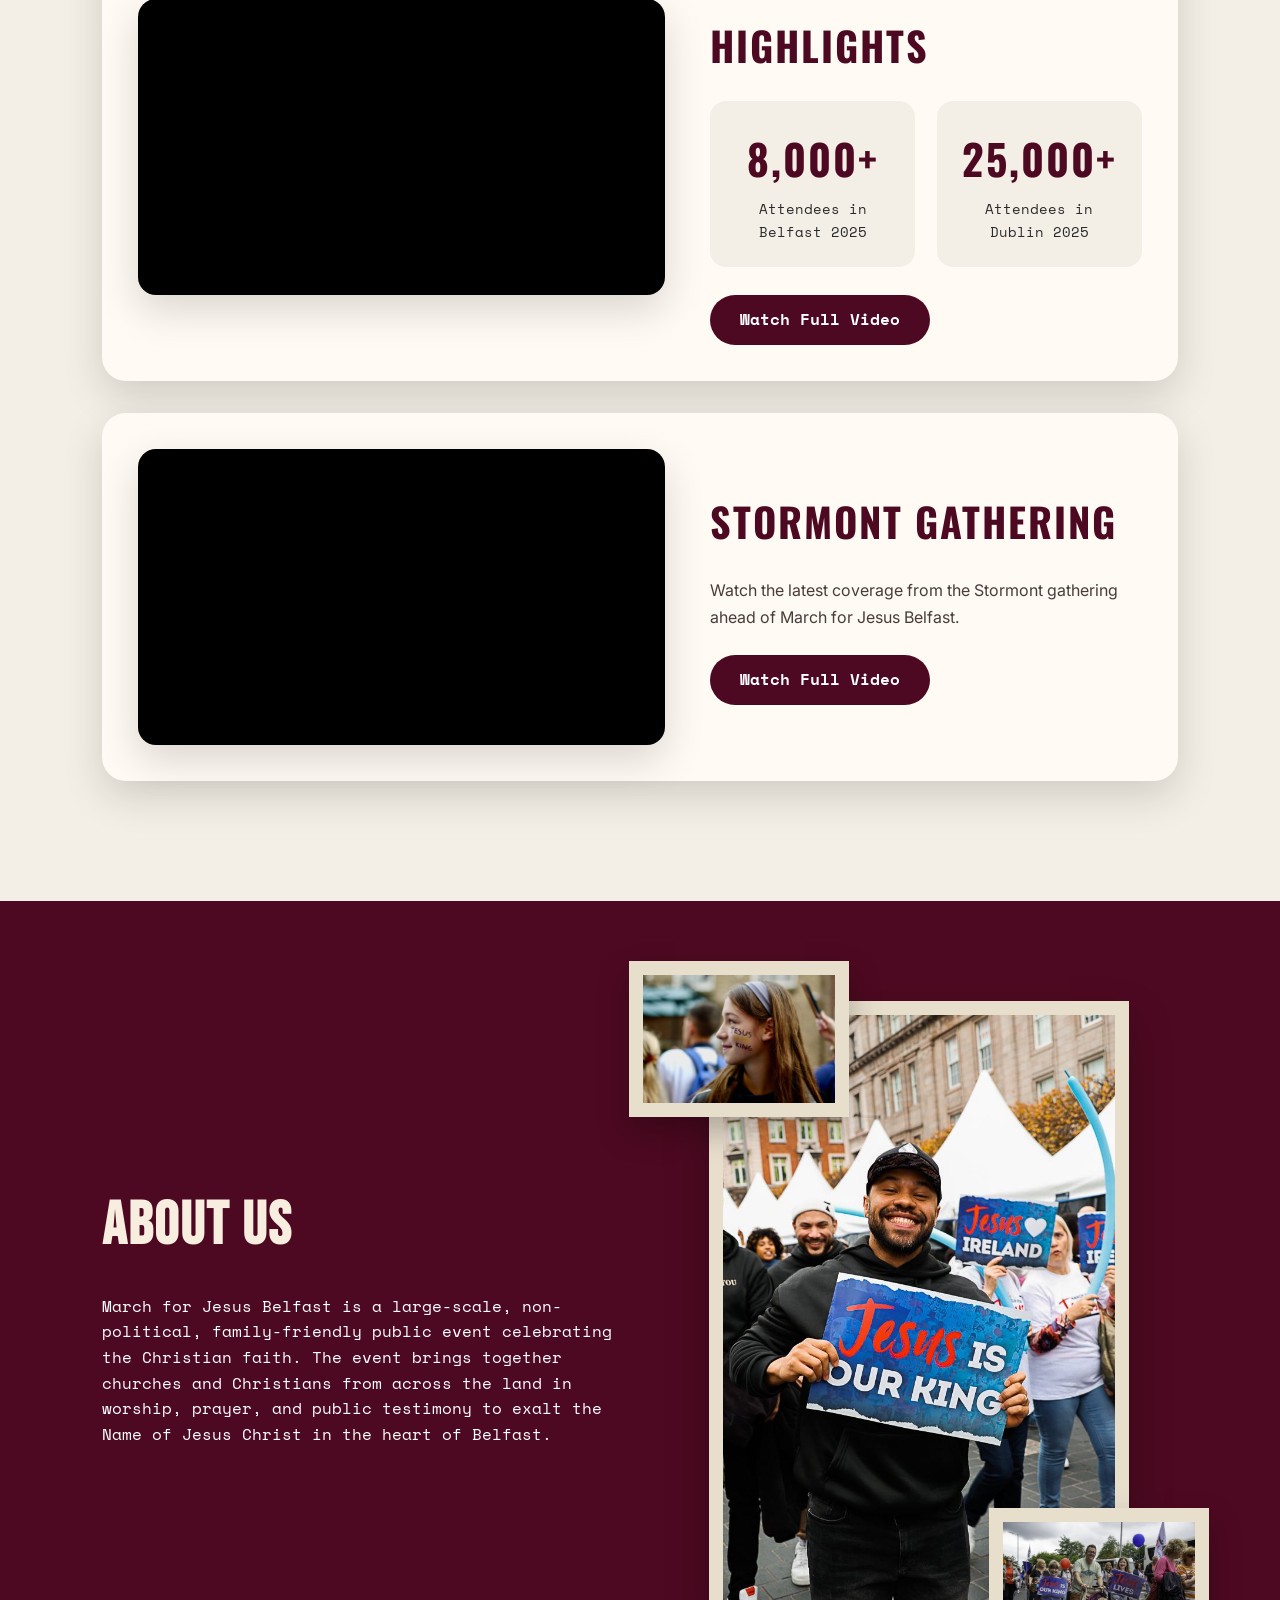
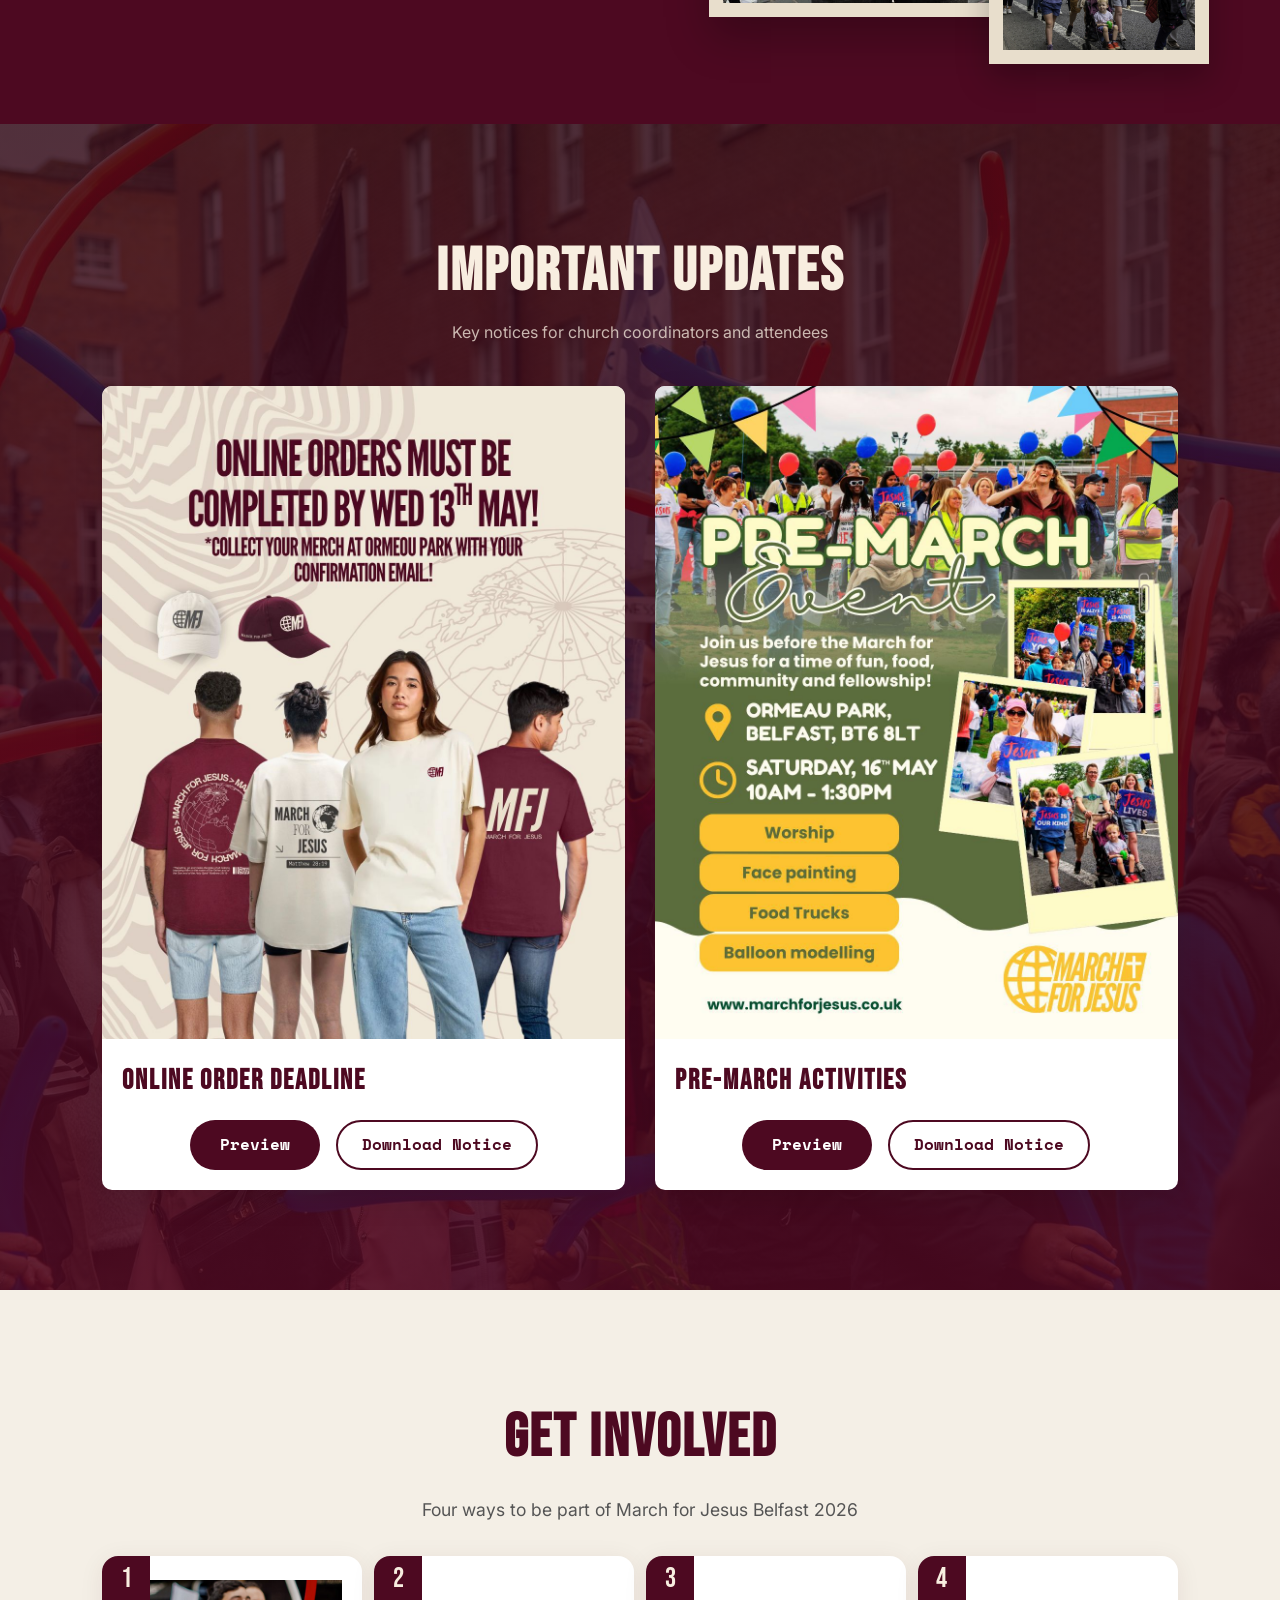
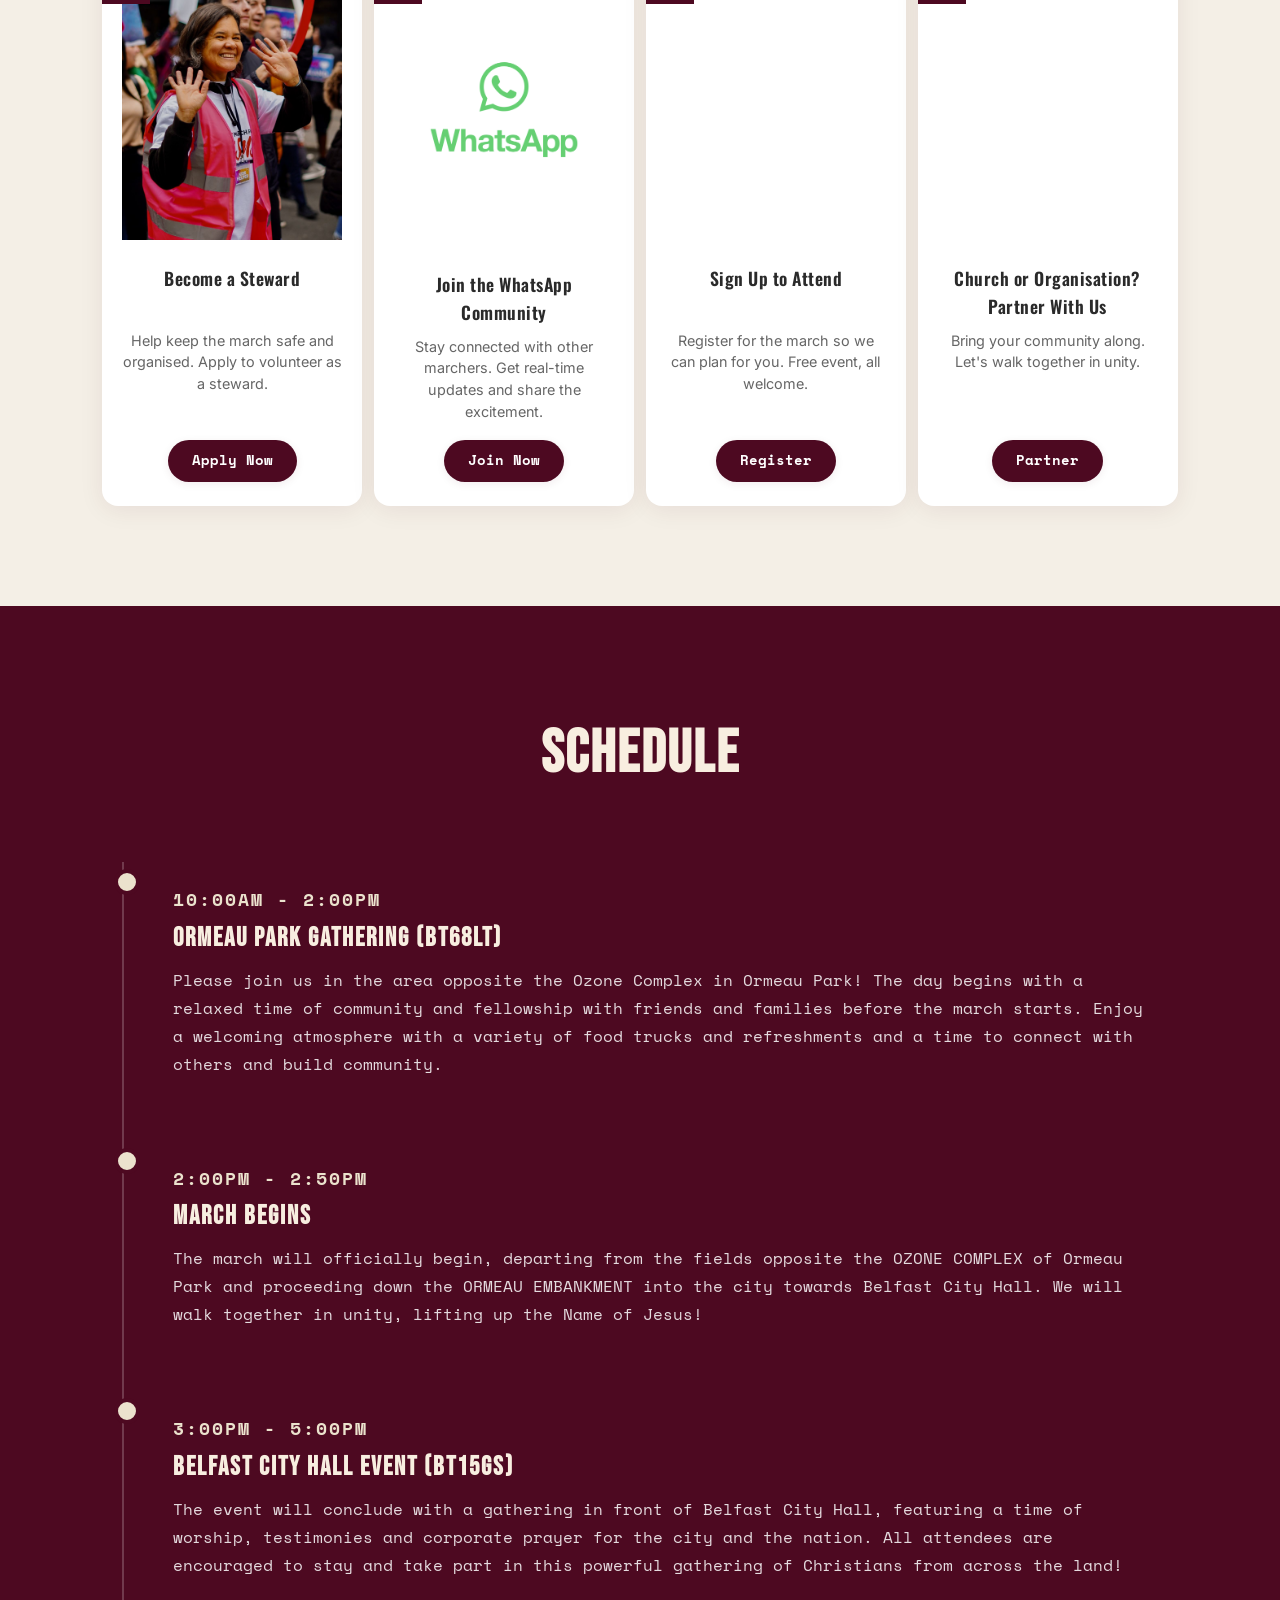
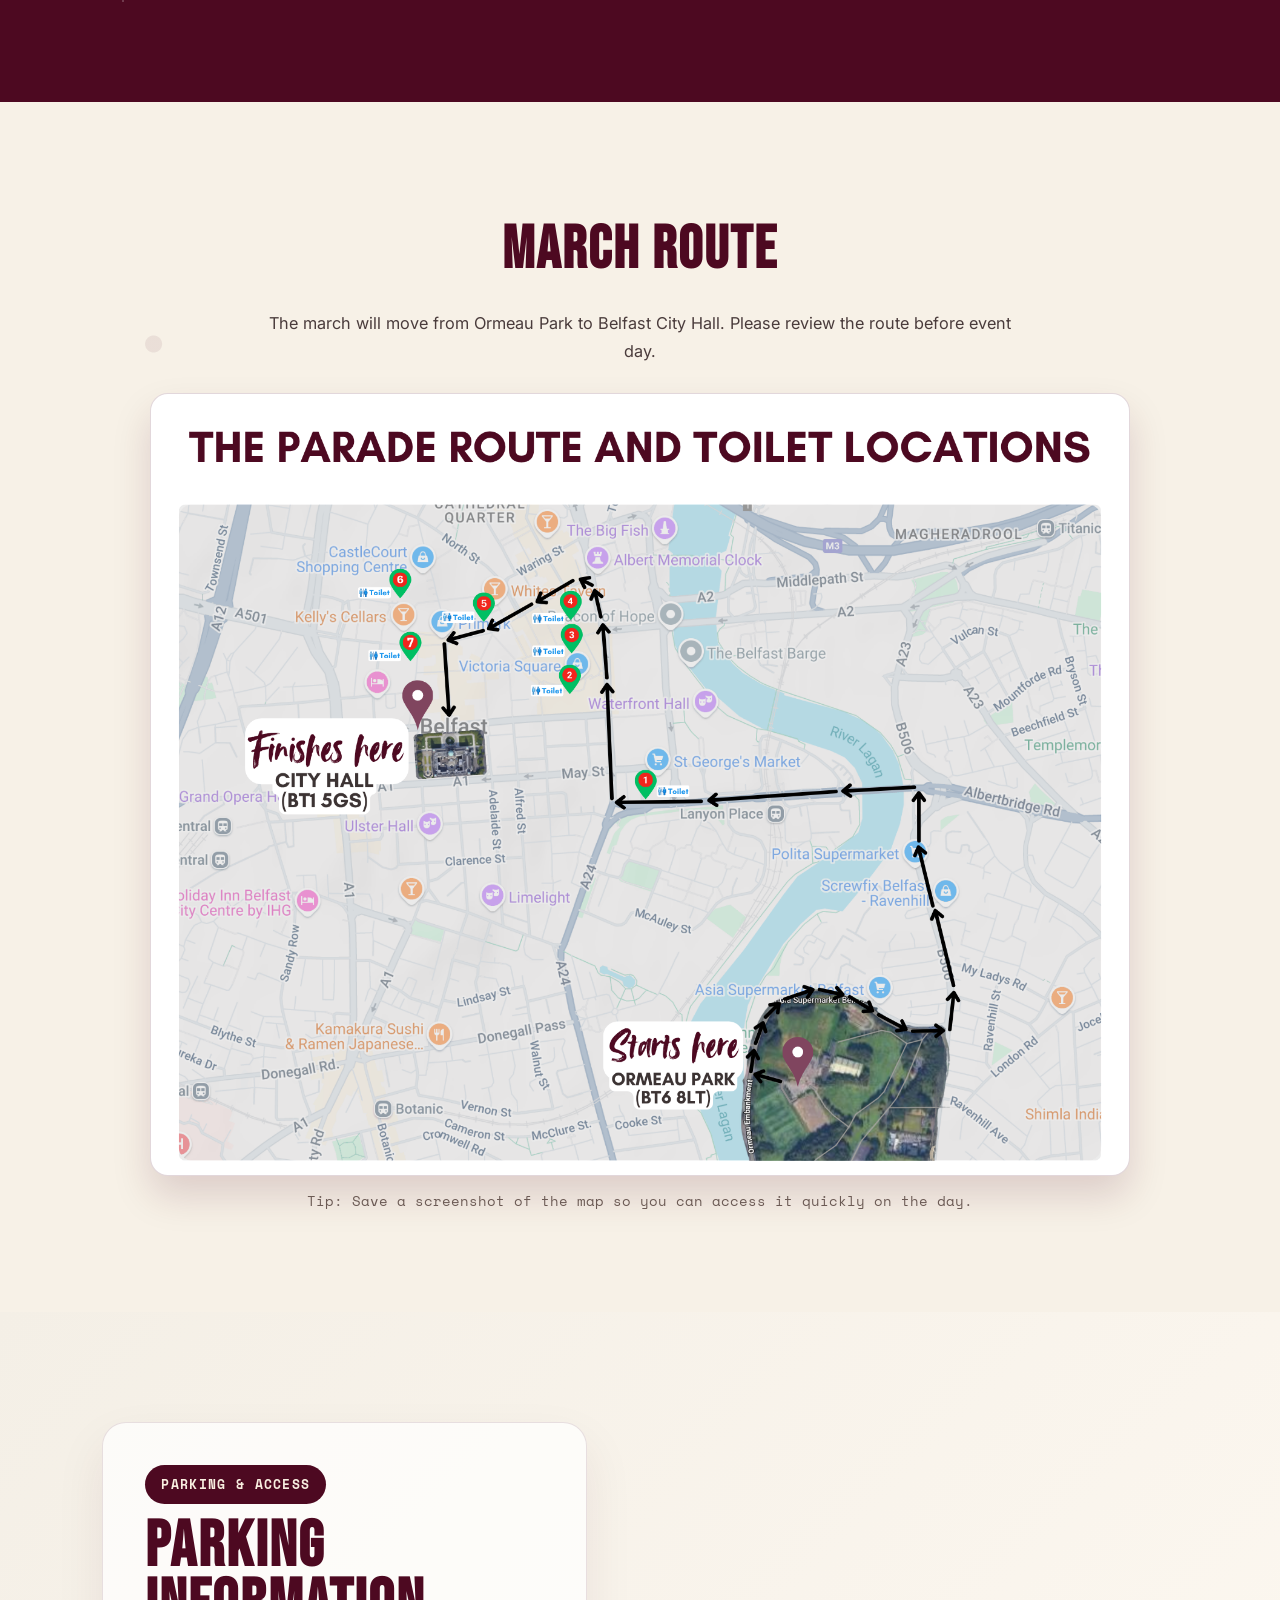
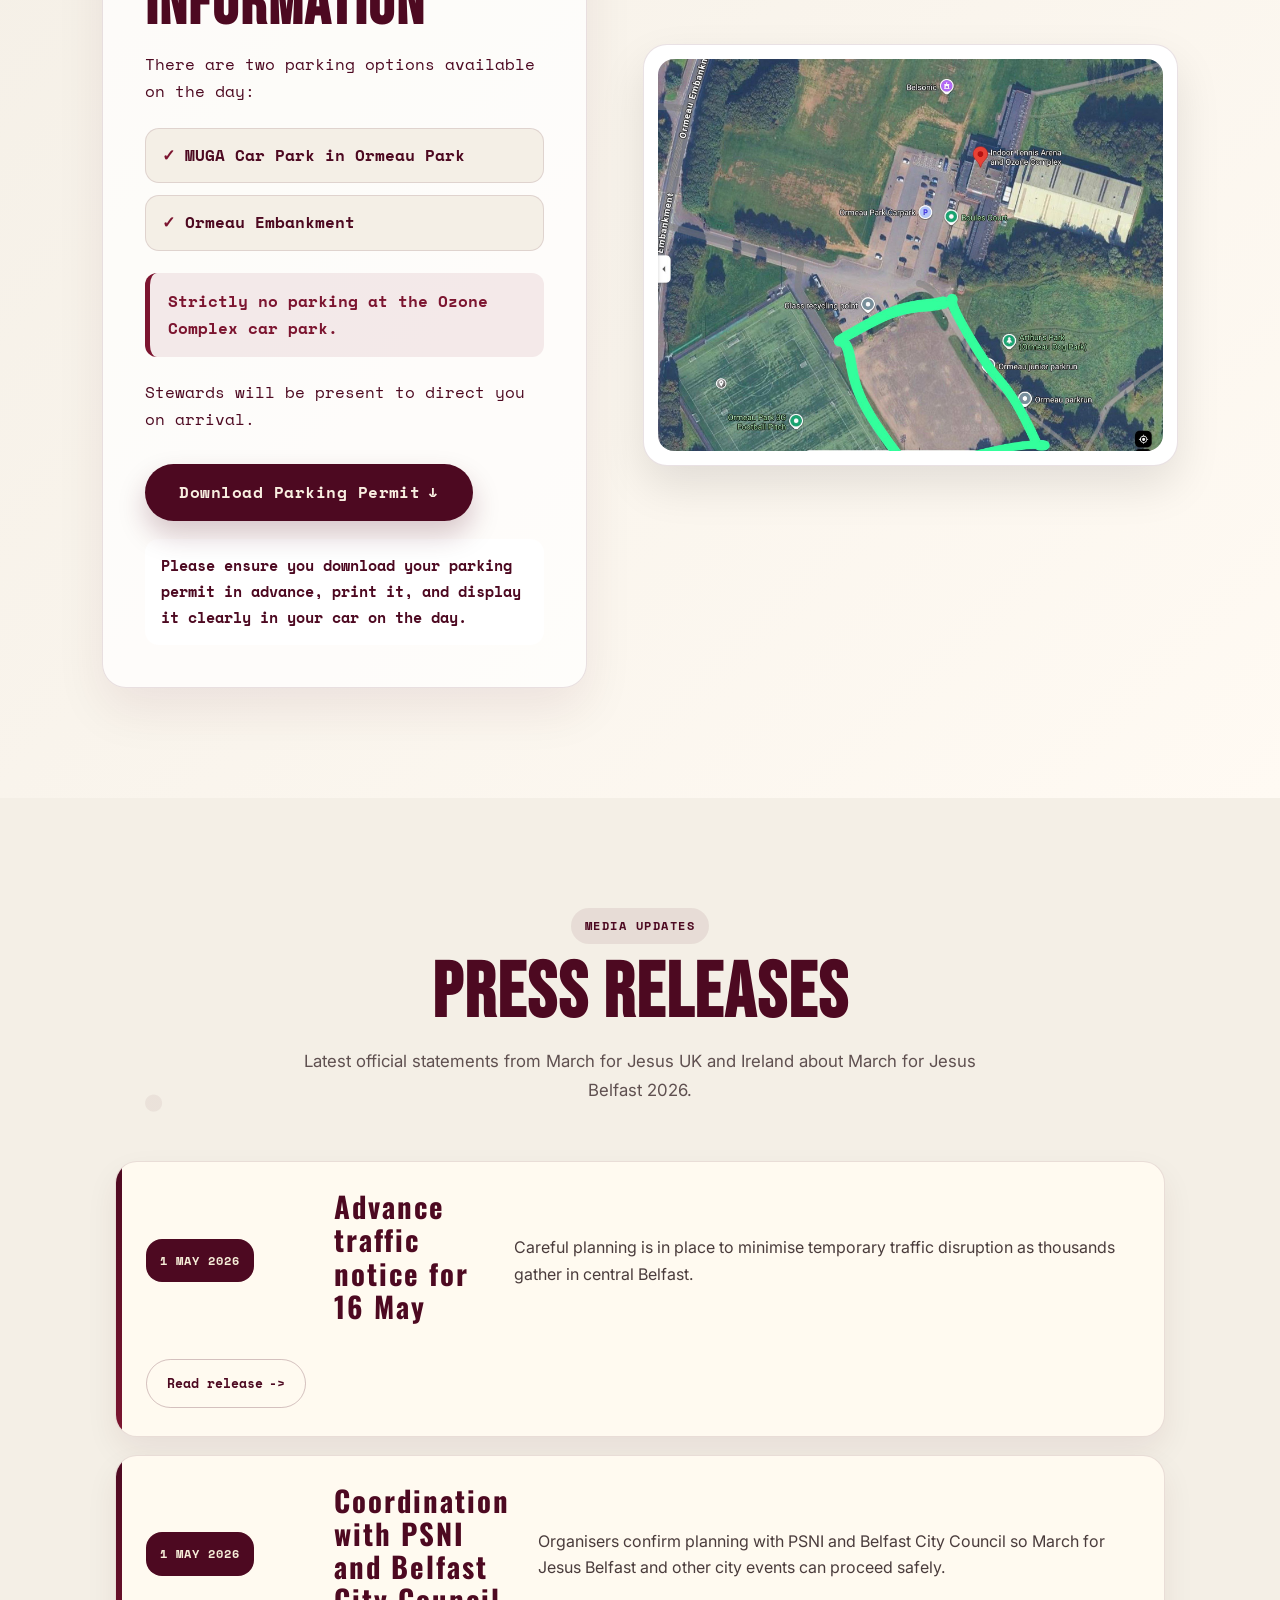
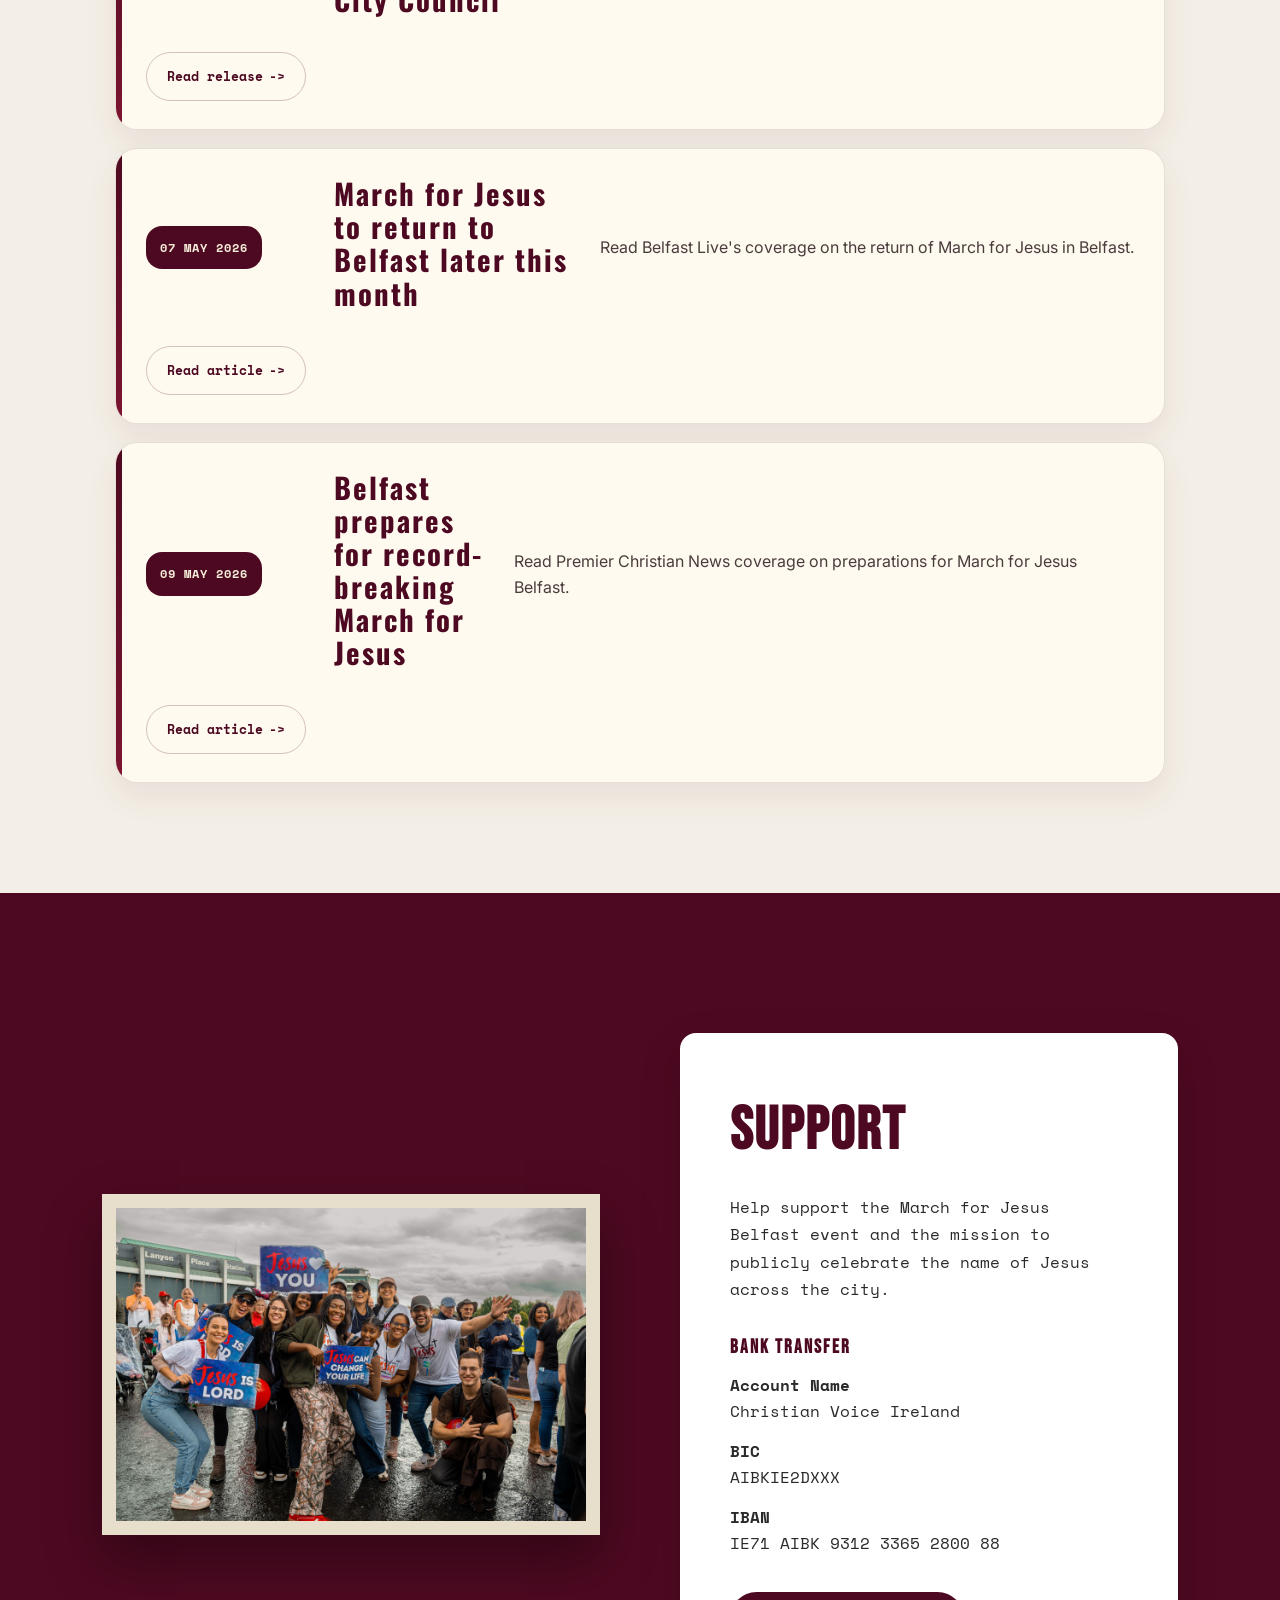
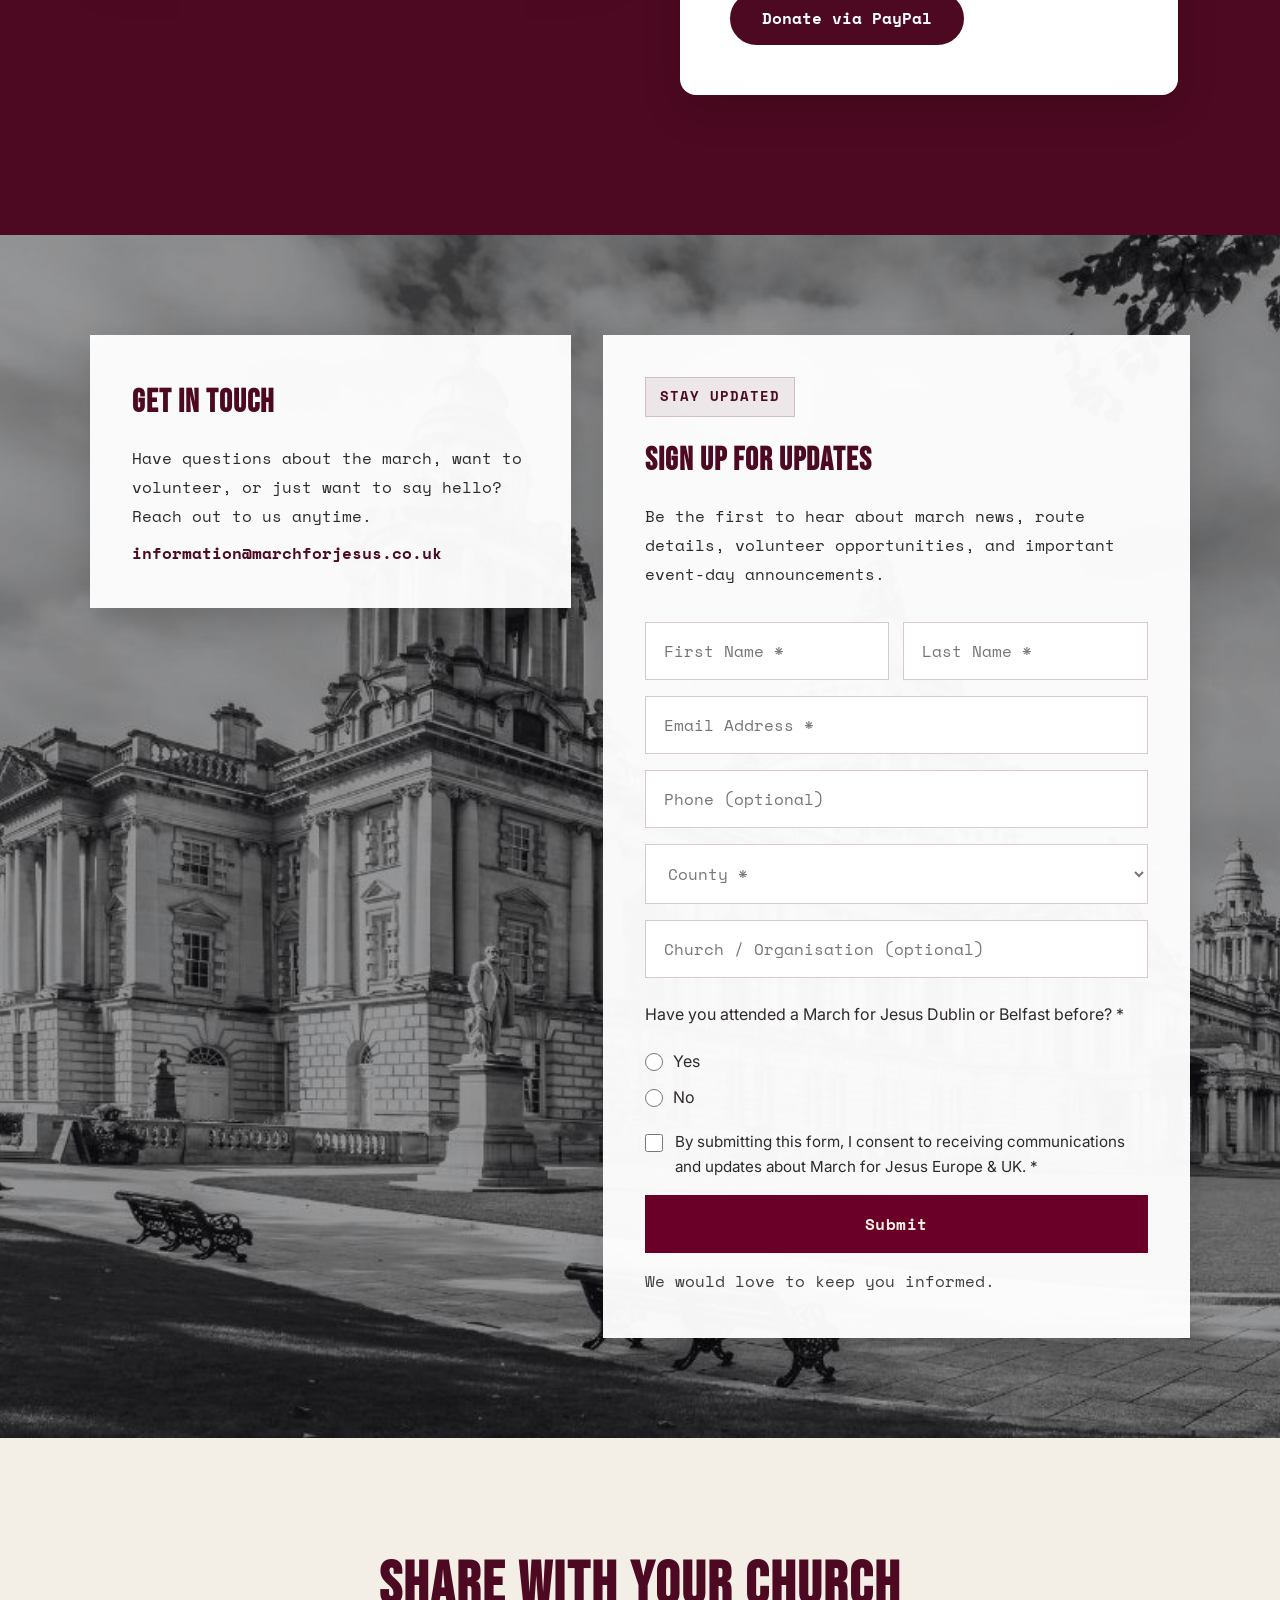
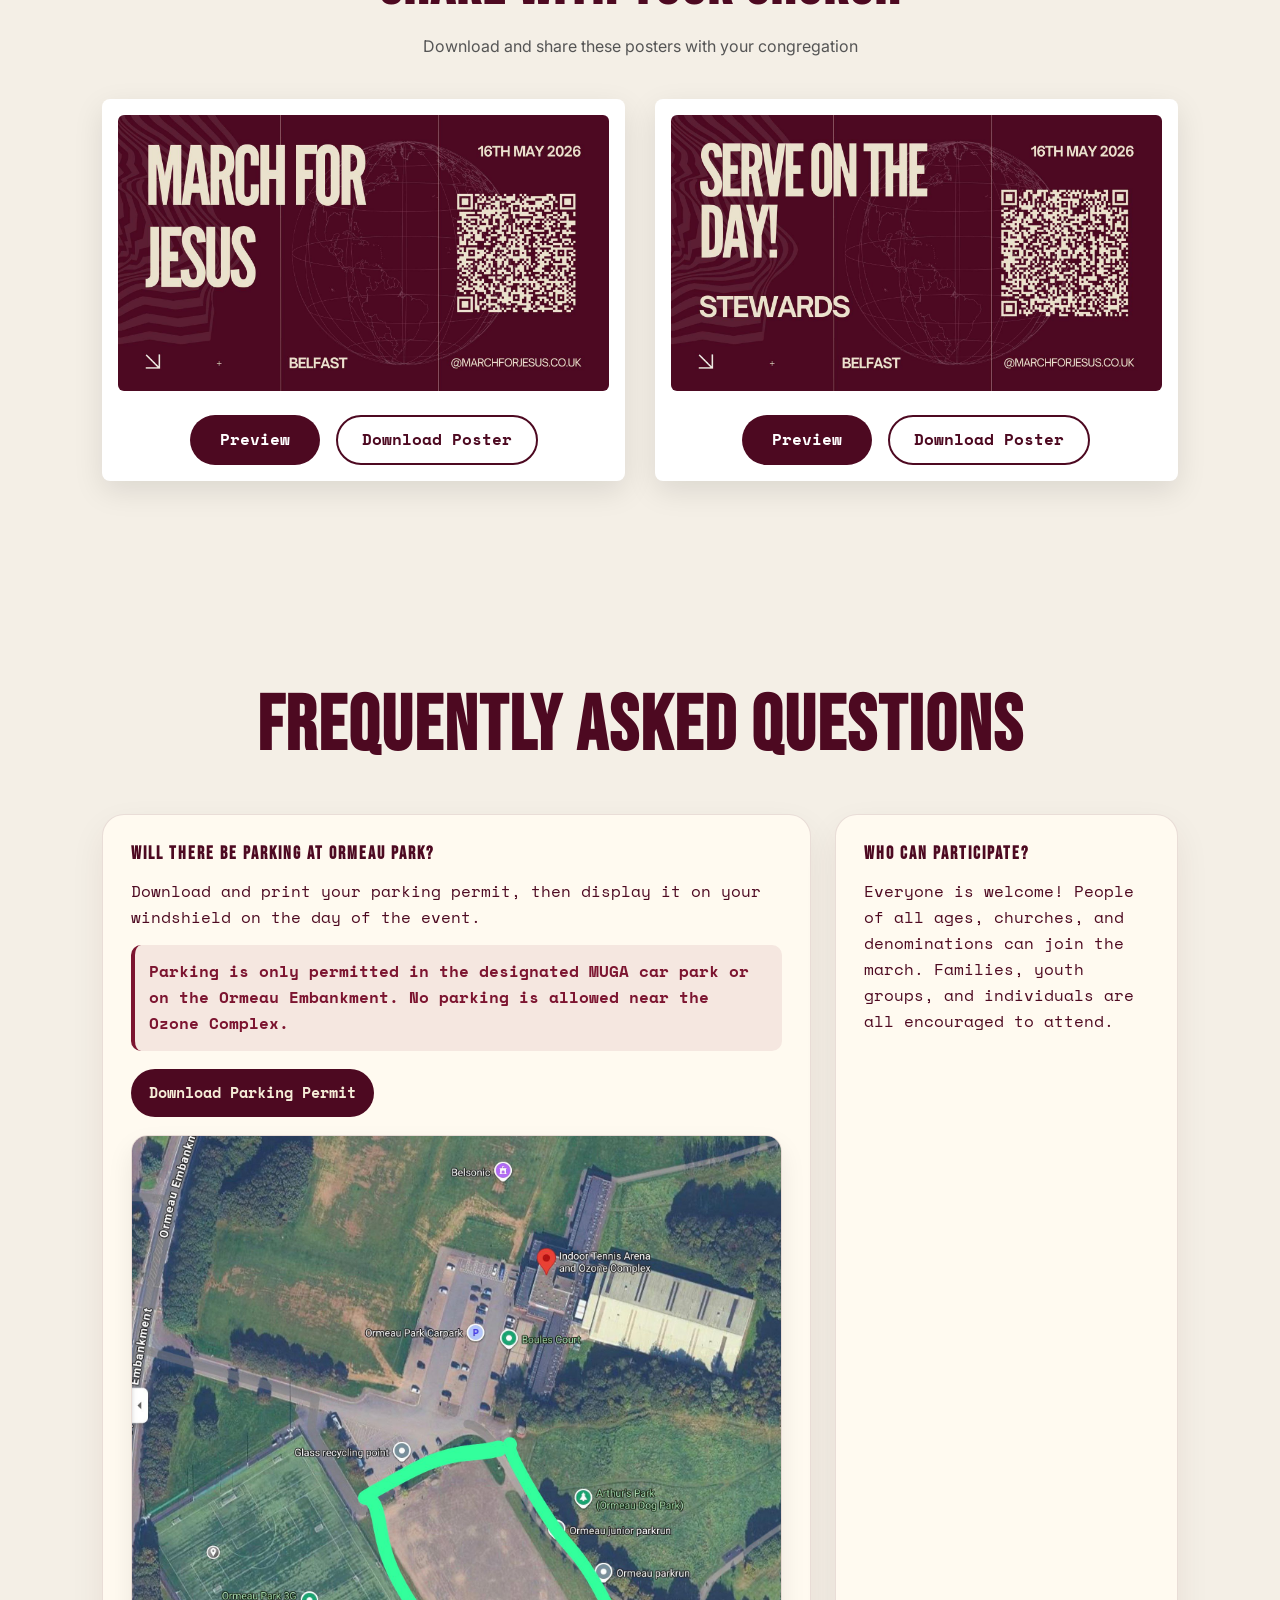
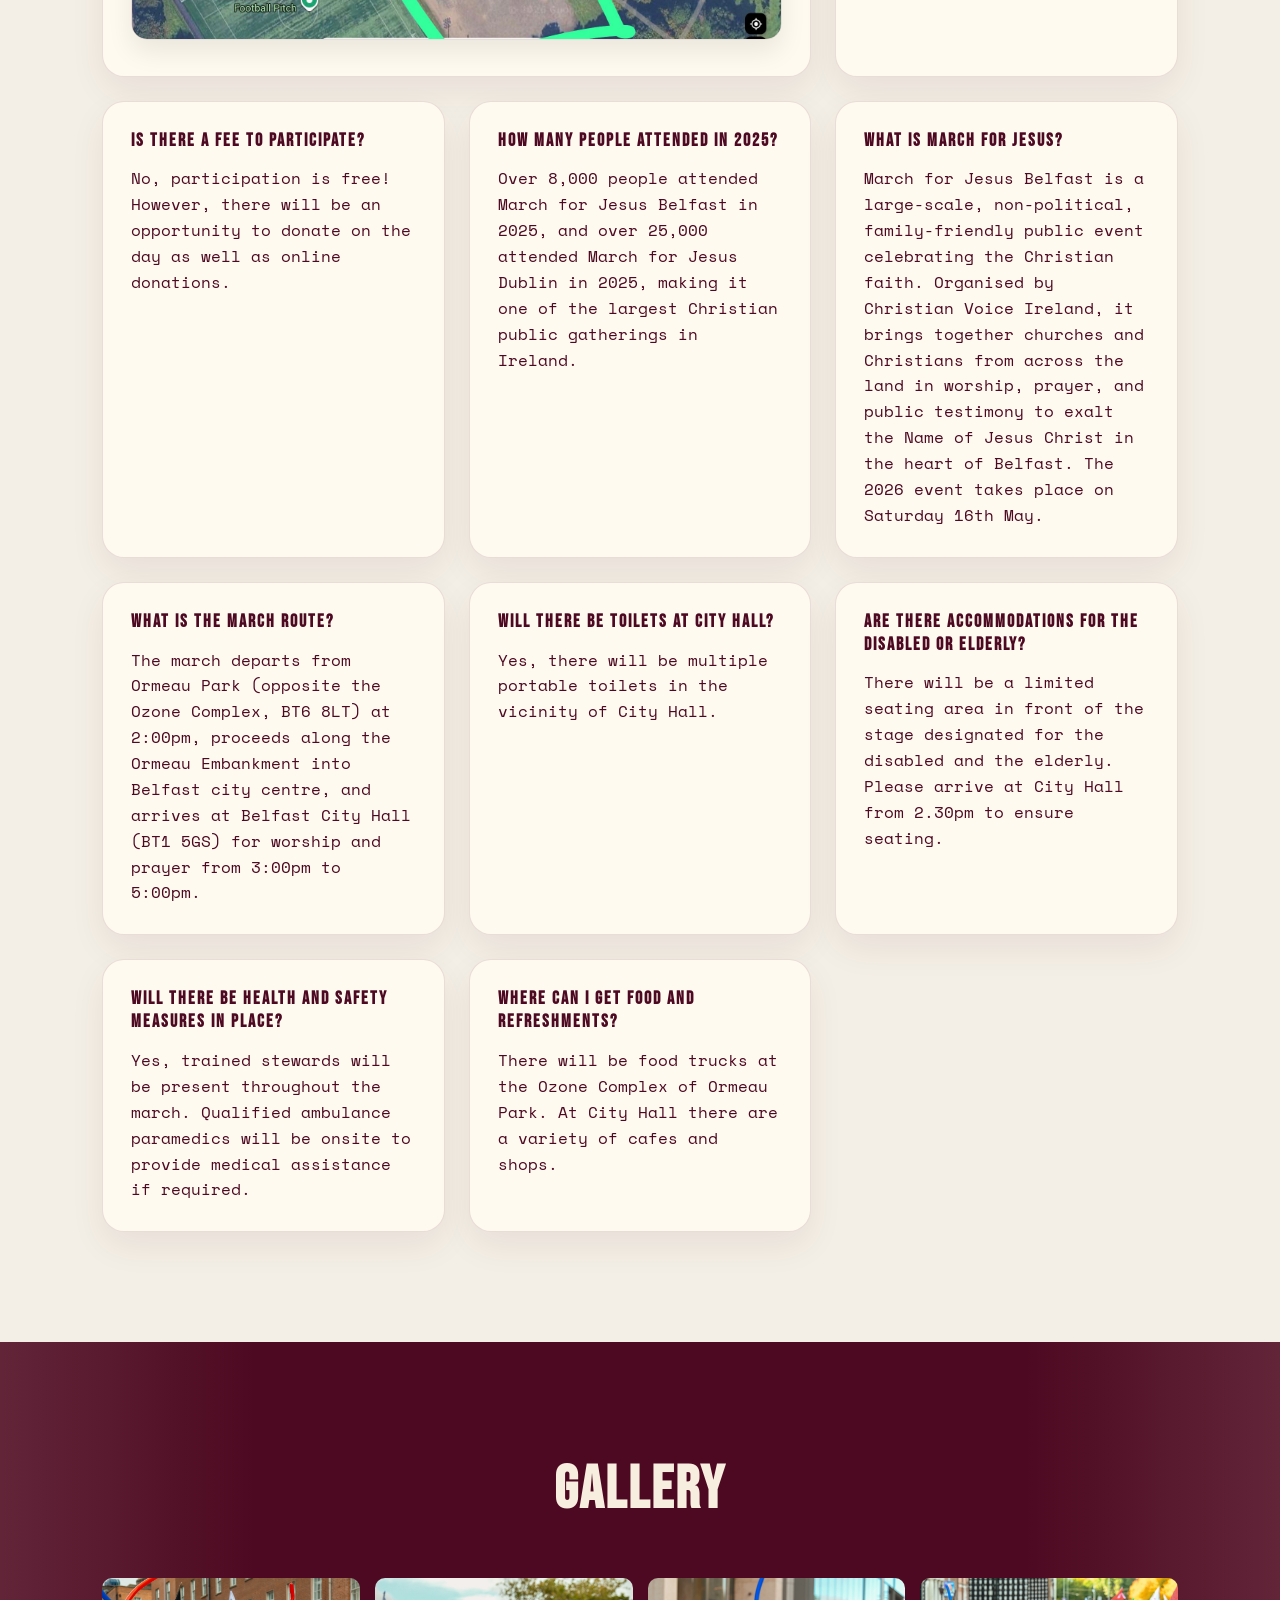
==== commit 22fc6e65: "Remove shop page and update merch stock" ====
--- a/index.html
+++ b/index.html
@@ -301,10 +301,6 @@
 
 <li>
 <a href="#press-releases">Press</a>
-</li>
-
-<li>
-<a href="shop.html">Shop</a>
 </li>
 
 <li class="dropdown has-submenu">
@@ -1161,7 +1157,6 @@
 <a href="#route">Route</a>
 <a href="#schedule">Schedule</a>
 <a href="#support">Support</a>
-<a href="shop.html">Shop</a>
 <a href="#contact">Contact</a>
 </div>
 
